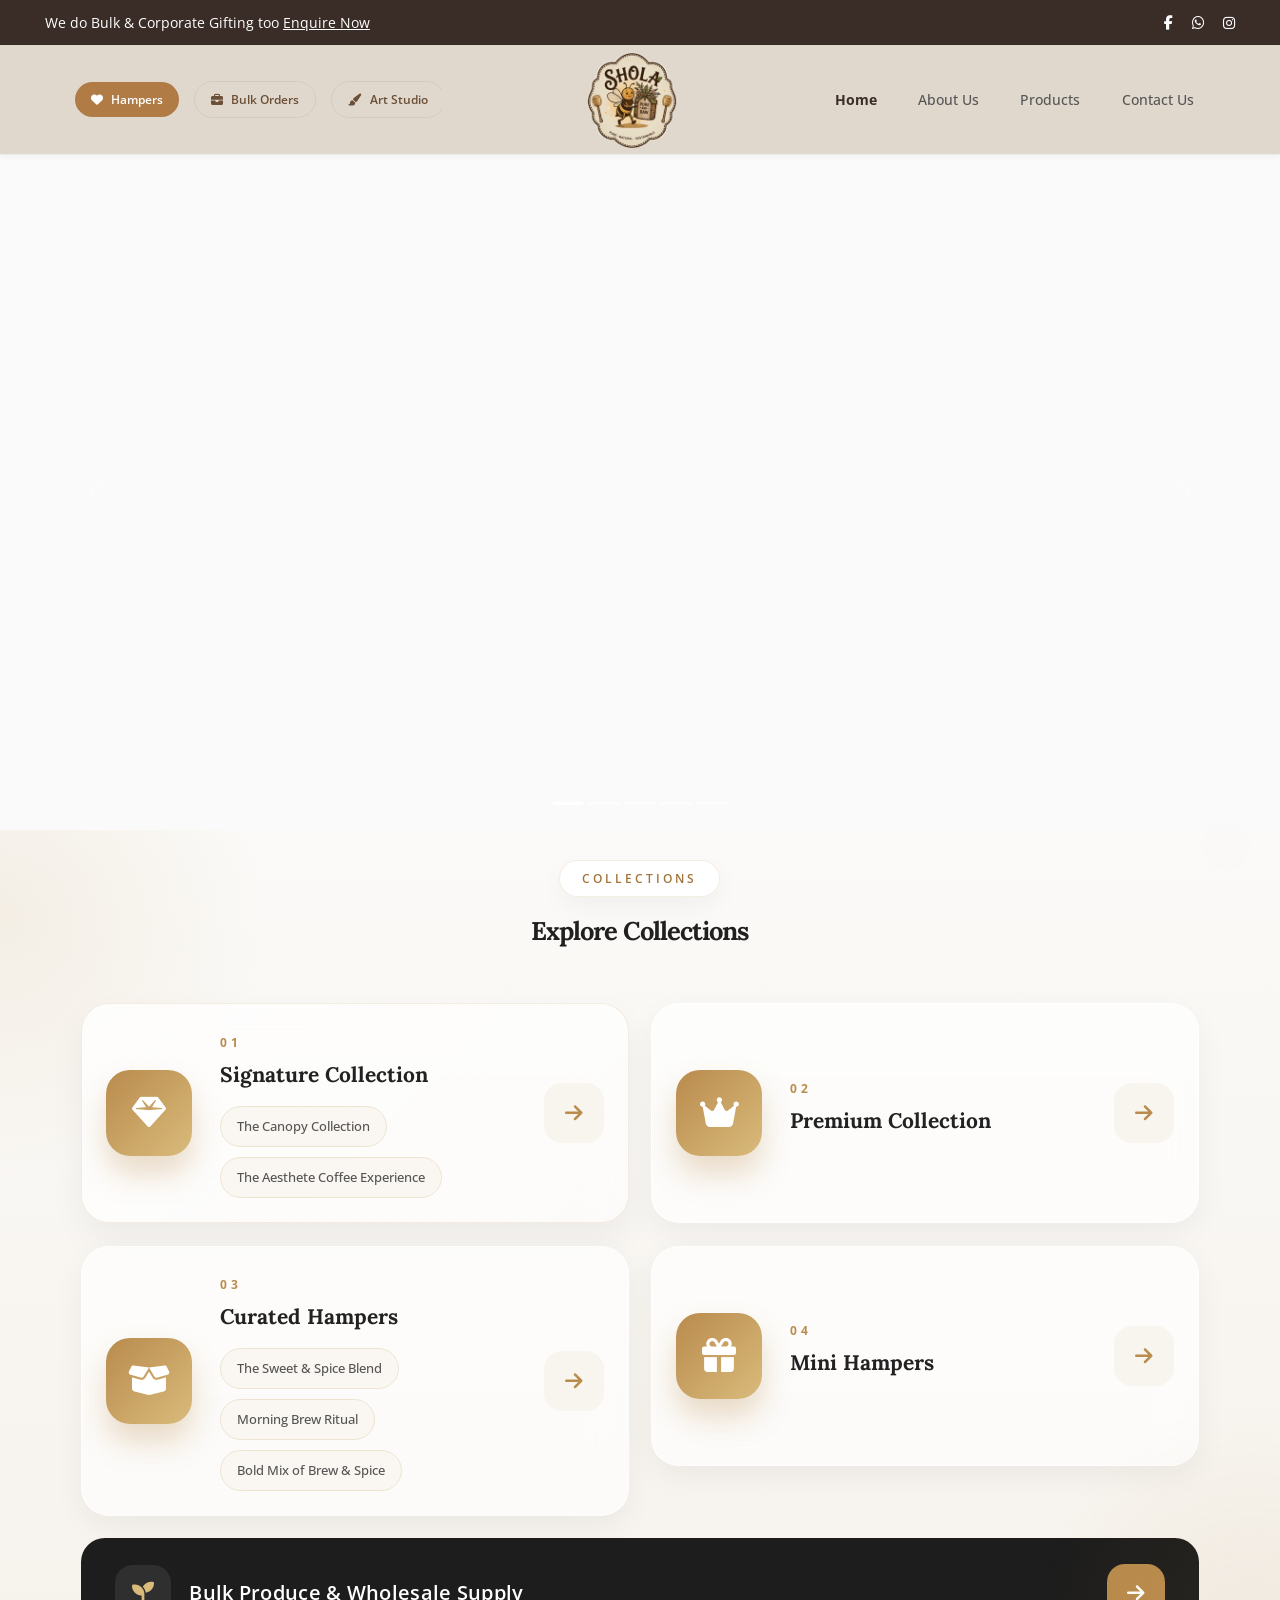
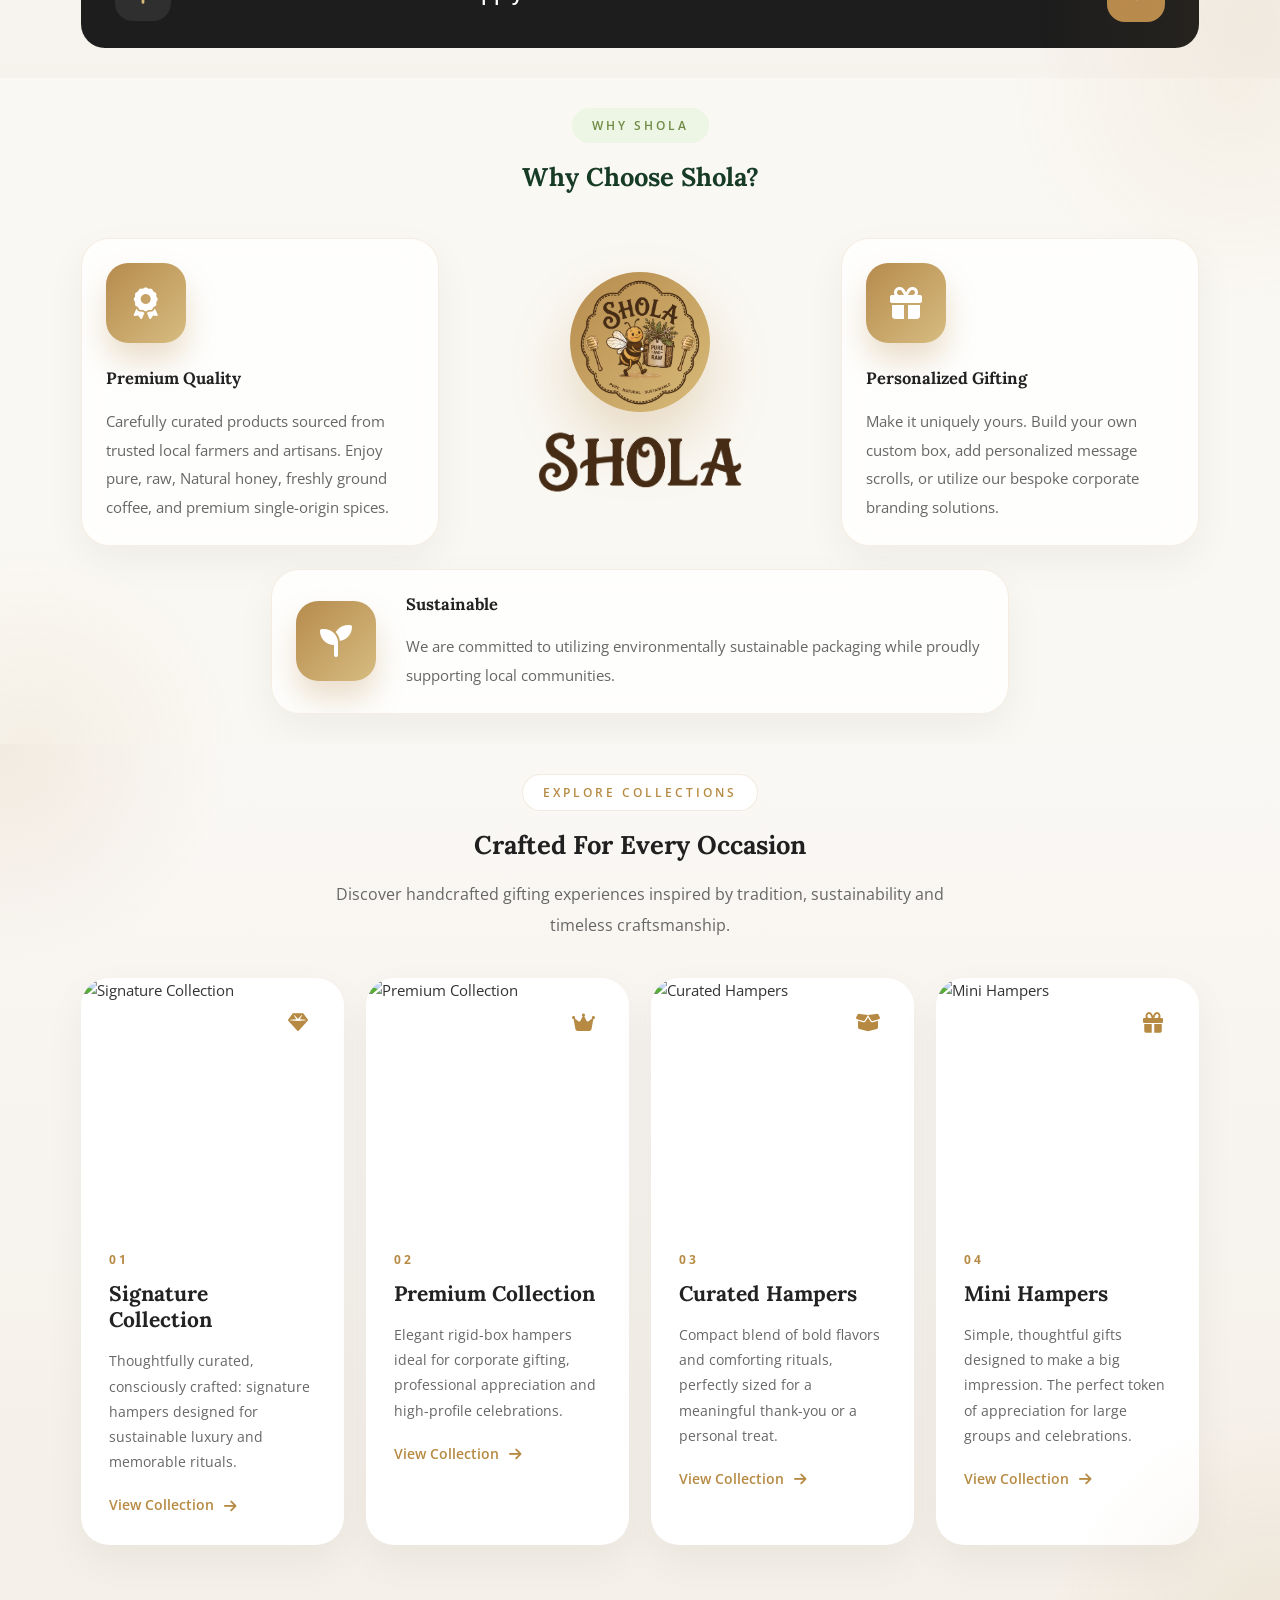
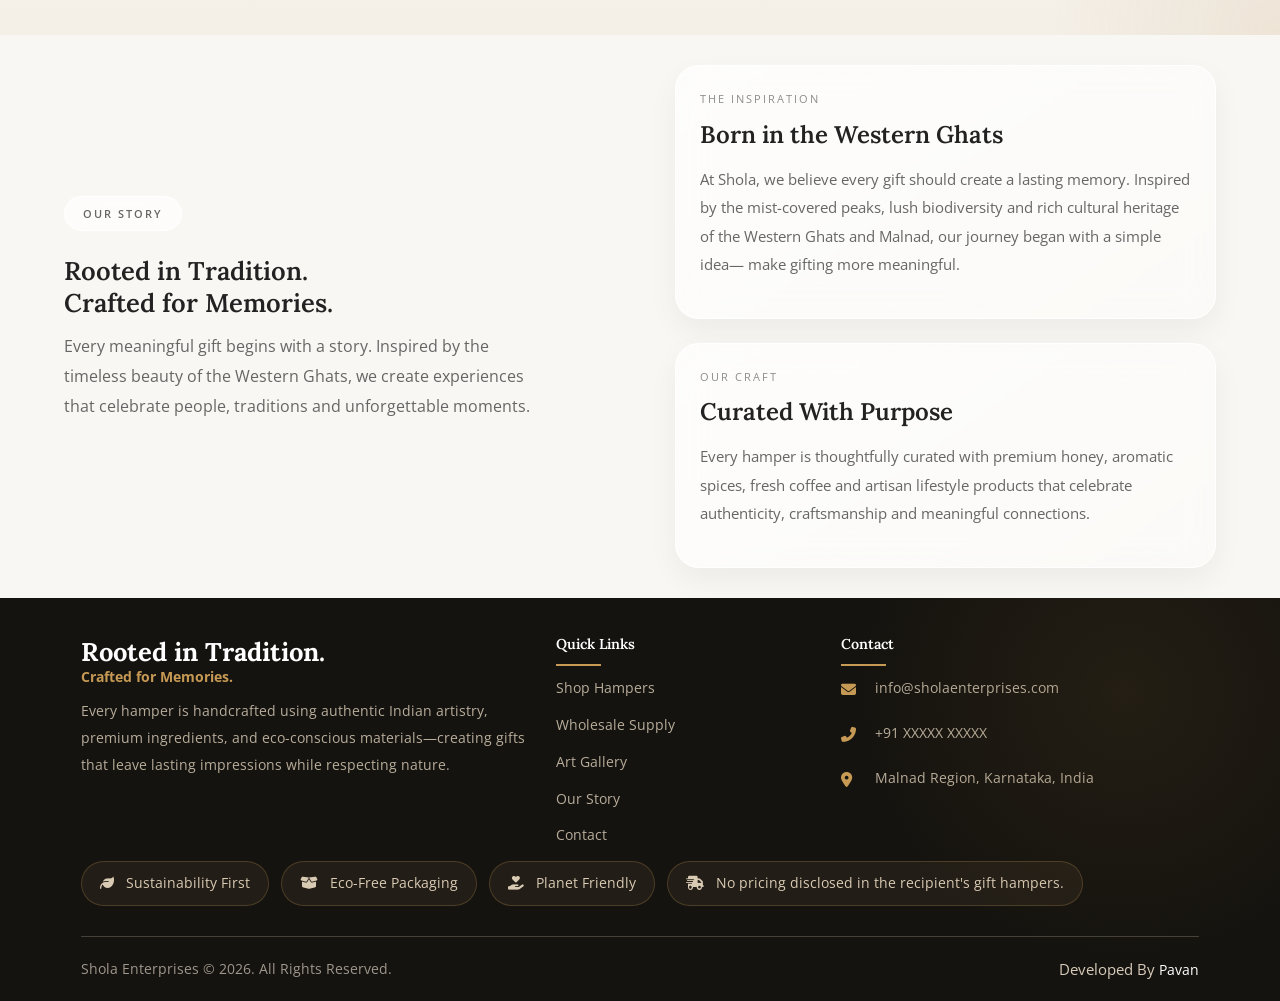
==== index.html @ 611adb8d "Fresh Changes" ====
<!DOCTYPE html>
<html lang="en">

<head>
    <meta charset="utf-8">
    <title>Shola</title>
    <meta content="width=device-width, initial-scale=1.0" name="viewport">
    <meta content="" name="keywords">
    <meta content="" name="description">

    <!-- Favicon -->
    <link href="img/shola-logo.png" rel="icon">

    <!-- Google Web Fonts -->
    <link rel="preconnect" href="https://fonts.googleapis.com">
    <link rel="preconnect" href="https://fonts.gstatic.com" crossorigin>
    <link href="https://fonts.googleapis.com/css2?family=Open+Sans:wght@400;500&family=Lora:wght@600;700&display=swap"
        rel="stylesheet">

    <!-- Icon Font Stylesheet -->
    <link href="https://cdnjs.cloudflare.com/ajax/libs/font-awesome/5.10.0/css/all.min.css" rel="stylesheet">
    <link href="https://cdn.jsdelivr.net/npm/bootstrap-icons@1.4.1/font/bootstrap-icons.css" rel="stylesheet">

    <!-- Libraries Stylesheet -->
    <link href="lib/animate/animate.min.css" rel="stylesheet">
    <link href="lib/owlcarousel/assets/owl.carousel.min.css" rel="stylesheet">

    <!-- Customized Bootstrap Stylesheet -->
    <link href="css/bootstrap.min.css" rel="stylesheet">

    <!-- Template Stylesheet -->
    <link href="css/style.css" rel="stylesheet">

    <link rel="stylesheet" href="https://cdnjs.cloudflare.com/ajax/libs/font-awesome/6.5.2/css/all.min.css">
</head>

<body>
    <div id="header"></div>

    <div id="page-tabs-content">
        <div id="default-content">

            <!-- Carousel Start -->
            <div class="container-fluid p-0 mb-5">
                <div id="header-carousel" class="carousel slide carousel-fade" data-bs-interval="4000">
                    <!-- Indicators -->
                    <div class="carousel-indicators">
                        <button type="button" data-bs-target="#header-carousel" data-bs-slide-to="0" class="active"
                            aria-current="true" aria-label="Slide 1"></button>
                        <button type="button" data-bs-target="#header-carousel" data-bs-slide-to="1"
                            aria-label="Slide 2"></button>
                        <button type="button" data-bs-target="#header-carousel" data-bs-slide-to="2"
                            aria-label="Slide 3"></button>
                        <button type="button" data-bs-target="#header-carousel" data-bs-slide-to="3"
                            aria-label="Slide 4"></button>
                        <button type="button" data-bs-target="#header-carousel" data-bs-slide-to="4"
                            aria-label="Slide 5"></button>
                    </div>

                    <div class="carousel-inner">
                        <div class="carousel-item active" data-bs-interval="8000">
                            <video class="d-block w-100" autoplay muted playsinline loop
                                style="object-fit: cover; width: 100%; height: 100%;">
                                <source src="https://interactive-examples.mdn.mozilla.net/media/cc0-videos/flower.mp4"
                                    type="video/mp4">
                                Your browser does not support the video tag.
                            </video>
                            <div class="carousel-caption d-none d-md-block">
                                <h5>Watch our welcome preview</h5>
                            </div>
                        </div>
                        <div class="carousel-item">
                            <img class="d-block w-100"
                                src="data:image/svg+xml;charset=UTF-8,%3Csvg%20width%3D%22800%22%20height%3D%22400%22%20xmlns%3D%22http%3A%2F%2Fwww.w3.org%2F2000%2Fsvg%22%20viewBox%3D%220%200%20800%20400%22%20preserveAspectRatio%3D%22none%22%3E%3Cdefs%3E%3Cstyle%20type%3D%22text%2Fcss%22%3E%23holder_19f931001fd%20text%20%7B%20fill%3A%23444%3Bfont-weight%3Anormal%3Bfont-family%3AHelvetica%2C%20monospace%3Bfont-size%3A40pt%20%7D%20%3C%2Fstyle%3E%3C%2Fdefs%3E%3Cg%20id%3D%22holder_19f931001fd%22%3E%3Crect%20width%3D%22800%22%20height%3D%22400%22%20fill%3D%22%23666%22%3E%3C%2Frect%3E%3Cg%3E%3Ctext%20x%3D%22247.3125%22%20y%3D%22217.7%22%3ESecond%20slide%3C%2Ftext%3E%3C%2Fg%3E%3C%2Fg%3E%3C%2Fsvg%3E"
                                alt="Slide 2">
                            <div class="carousel-caption d-none d-md-block">
                            </div>
                        </div>
                        <div class="carousel-item">
                            <img class="d-block w-100"
                                src="data:image/svg+xml;charset=UTF-8,%3Csvg%20width%3D%22800%22%20height%3D%22400%22%20xmlns%3D%22http%3A%2F%2Fwww.w3.org%2F2000%2Fsvg%22%20viewBox%3D%220%200%20800%20400%22%20preserveAspectRatio%3D%22none%22%3E%3Cdefs%3E%3Cstyle%20type%3D%22text%2Fcss%22%3E%23holder_19f931451af%20text%20%7B%20fill%3A%23333%3Bfont-weight%3Anormal%3Bfont-family%3AHelvetica%2C%20monospace%3Bfont-size%3A40pt%20%7D%20%3C%2Fstyle%3E%3C%2Fdefs%3E%3Cg%20id%3D%22holder_19f931451af%22%3E%3Crect%20width%3D%22800%22%20height%3D%22400%22%20fill%3D%22%23555%22%3E%3C%2Frect%3E%3Cg%3E%3Ctext%20x%3D%22276.9921875%22%20y%3D%22217.7%22%3EThird%20slide%3C%2Ftext%3E%3C%2Fg%3E%3C%2Fg%3E%3C%2Fsvg%3E"
                                alt="Slide 3">
                            <div class="carousel-caption d-none d-md-block">
                            </div>
                        </div>
                    </div>

                    <button class="carousel-control-prev" type="button" data-bs-target="#header-carousel"
                        data-bs-slide="prev">
                        <span class="carousel-control-prev-icon" aria-hidden="true"></span>
                        <span class="visually-hidden">Previous</span>
                    </button>
                    <button class="carousel-control-next" type="button" data-bs-target="#header-carousel"
                        data-bs-slide="next">
                        <span class="carousel-control-next-icon" aria-hidden="true"></span>
                        <span class="visually-hidden">Next</span>
                    </button>
                </div>
            </div>
            <!-- Carousel End -->

            <!--=====================================
        EXPLORE COLLECTIONS
======================================-->

            <section class="shola-explore">

                <div class="container">

                    <div class="row justify-content-center">

                        <div class="col-lg-7 text-center">

                            <span class="shola-explore-label">
                                COLLECTIONS
                            </span>

                            <h2 class="shola-explore-title">
                                Explore Collections
                            </h2>

                        </div>

                    </div>


                    <div class="row g-4 mt-4">

                        <!-- Signature -->

                        <div class="col-xl-6">

                            <div class="shola-collection-card shola-feature-card">

                                <div class="shola-card-icon">

                                    <i class="fa-solid fa-gem"></i>

                                </div>

                                <div class="shola-card-content">

                                    <span class="shola-card-number">
                                        01
                                    </span>

                                    <h3>
                                        Signature Collection
                                    </h3>

                                    <div class="shola-item-list">

                                        <span>
                                            The Canopy Collection
                                        </span>

                                        <span>
                                            The Aesthete Coffee Experience
                                        </span>

                                    </div>

                                </div>

                                <div class="shola-arrow">

                                    <i class="fas fa-arrow-right"></i>

                                </div>

                            </div>

                        </div>


                        <!-- Premium -->

                        <div class="col-xl-6">

                            <div class="shola-collection-card">

                                <div class="shola-card-icon">

                                    <i class="fa-solid fa-crown"></i>

                                </div>

                                <div class="shola-card-content">

                                    <span class="shola-card-number">
                                        02
                                    </span>

                                    <h3>
                                        Premium Collection
                                    </h3>

                                </div>

                                <div class="shola-arrow">

                                    <i class="fas fa-arrow-right"></i>

                                </div>

                            </div>

                        </div>


                        <!-- Curated -->

                        <div class="col-xl-6">

                            <div class="shola-collection-card">

                                <div class="shola-card-icon">

                                    <i class="fa-solid fa-box-open"></i>

                                </div>

                                <div class="shola-card-content">

                                    <span class="shola-card-number">
                                        03
                                    </span>

                                    <h3>
                                        Curated Hampers
                                    </h3>

                                    <div class="shola-item-list">

                                        <span>
                                            The Sweet & Spice Blend
                                        </span>

                                        <span>
                                            Morning Brew Ritual
                                        </span>

                                        <span>
                                            Bold Mix of Brew & Spice
                                        </span>

                                    </div>

                                </div>

                                <div class="shola-arrow">

                                    <i class="fas fa-arrow-right"></i>

                                </div>

                            </div>

                        </div>


                        <!-- Mini -->

                        <div class="col-xl-6">

                            <div class="shola-collection-card">

                                <div class="shola-card-icon">

                                    <i class="fa-solid fa-gift"></i>

                                </div>

                                <div class="shola-card-content">

                                    <span class="shola-card-number">
                                        04
                                    </span>

                                    <h3>
                                        Mini Hampers
                                    </h3>

                                </div>

                                <div class="shola-arrow">

                                    <i class="fas fa-arrow-right"></i>

                                </div>

                            </div>

                        </div>

                    </div>


                    <!-- Wholesale Strip -->

                    <div class="row mt-4">

                        <div class="col-12">

                            <div class="shola-wholesale-strip">

                                <div class="shola-strip-left">

                                    <i class="fa-solid fa-seedling"></i>

                                    <span>

                                        Bulk Produce & Wholesale Supply

                                    </span>

                                </div>

                                <div class="shola-strip-right">

                                    <i class="fas fa-arrow-right"></i>

                                </div>

                            </div>

                        </div>

                    </div>

                </div>

            </section>


            <!--=====================================
        WHY CHOOSE SHOLA
======================================-->

            <section class="shola-why">

                <div class="container">

                    <div class="text-center">

                        <span class="shola-why-tag">
                            WHY SHOLA
                        </span>

                        <h2 class="shola-why-title">
                            Why Choose Shola?
                        </h2>

                    </div>

                    <div class="row justify-content-center align-items-center g-4 mt-4">

                        <!-- Premium -->

                        <div class="col-lg-4">

                            <div class="shola-why-card">

                                <div class="shola-why-icon">
                                    <i class="fas fa-award"></i>
                                </div>

                                <h4>
                                    Premium Quality
                                </h4>

                                <p>
                                    Carefully curated products sourced from trusted local farmers and artisans. Enjoy
                                    pure, raw,
                                    Natural honey, freshly ground coffee, and premium single-origin spices.
                                </p>

                            </div>

                        </div>

                        <!-- Center -->

                        <div class="col-lg-4 text-center">

                            <div class="shola-center-badge">

                                <div class="shola-center-circle">

                                    <img src="img/shola-logo.png" alt="Shola" class="img-fluid"
                                        style="max-height:150px; width:auto;" />
                                        

                                </div> 

                               <img src="img/Shola-Text-Logo.png" alt="Shola" class="img-fluid"
                                        style="max-height:100px; width:auto;" />

                            </div>

                        </div>

                        <!-- Personalized -->

                        <div class="col-lg-4">

                            <div class="shola-why-card">

                                <div class="shola-why-icon">

                                    <i class="fas fa-gift"></i>

                                </div>

                                <h4>

                                    Personalized Gifting

                                </h4>

                                <p>

                                    Make it uniquely yours. Build your own custom box, add personalized message
                                    scrolls, or utilize our bespoke corporate branding solutions.

                                </p>

                            </div>

                        </div>

                        <!-- Sustainable -->

                        <div class="col-lg-8 mx-auto">

                            <div class="shola-why-card shola-wide-card">

                                <div class="shola-why-icon">

                                    <i class="fas fa-seedling"></i>

                                </div>

                                <div>

                                    <h4>

                                        Sustainable

                                    </h4>

                                    <p>

                                        We are committed to utilizing environmentally sustainable packaging while proudly supporting local communities.

                                    </p>

                                </div>

                            </div>

                        </div>

                    </div>

                </div>

            </section>

            <!--=========================================
        COLLECTIONS SHOWCASE
==========================================-->

            <section class="shola-collections">

                <div class="container">

                    <!-- Heading -->

                    <div class="row justify-content-center">

                        <div class="col-lg-7 text-center">

                            <span class="shola-section-badge">
                                EXPLORE COLLECTIONS
                            </span>

                            <h2 class="shola-section-heading">
                                Crafted For Every Occasion
                            </h2>

                            <p class="shola-section-text">
                                Discover handcrafted gifting experiences inspired by tradition,
                                sustainability and timeless craftsmanship.
                            </p>

                        </div>

                    </div>

                    <!-- Cards -->

                    <div class="row g-4 mt-3">

                        <!-- Signature -->

                        <div class="col-xl-3 col-md-6">

                            <div class="shola-collection-item">

                                <div class="shola-collection-image">

                                    <img src="img/signature.jpg" class="img-fluid" alt="Signature Collection">

                                    <div class="shola-overlay-icon">

                                        <i class="fa-solid fa-gem"></i>

                                    </div>

                                </div>

                                <div class="shola-collection-content">

                                    <span class="shola-count">
                                        01
                                    </span>

                                    <h3>
                                        Signature Collection
                                    </h3>

                                    <p>
                                        Thoughtfully curated, consciously crafted: signature hampers designed for
                                        sustainable
                                        luxury and memorable rituals.
                                    </p>

                                    <a href="#" class="shola-link">

                                        View Collection

                                        <i class="fas fa-arrow-right"></i>

                                    </a>

                                </div>

                            </div>

                        </div>


                        <!-- Premium -->

                        <div class="col-xl-3 col-md-6">

                            <div class="shola-collection-item">

                                <div class="shola-collection-image">

                                    <img src="img/premium.jpg" class="img-fluid" alt="Premium Collection">

                                    <div class="shola-overlay-icon">

                                        <i class="fa-solid fa-crown"></i>

                                    </div>

                                </div>

                                <div class="shola-collection-content">

                                    <span class="shola-count">
                                        02
                                    </span>

                                    <h3>
                                        Premium Collection
                                    </h3>

                                    <p>
                                        Elegant rigid-box hampers ideal for corporate gifting, professional appreciation
                                        and
                                        high-profile celebrations.
                                    </p>

                                    <a href="#" class="shola-link">

                                        View Collection

                                        <i class="fas fa-arrow-right"></i>

                                    </a>

                                </div>

                            </div>

                        </div>


                        <!-- Curated -->

                        <div class="col-xl-3 col-md-6">

                            <div class="shola-collection-item">

                                <div class="shola-collection-image">

                                    <img src="img/curated.jpg" class="img-fluid" alt="Curated Hampers">

                                    <div class="shola-overlay-icon">

                                        <i class="fa-solid fa-box-open"></i>

                                    </div>

                                </div>

                                <div class="shola-collection-content">

                                    <span class="shola-count">
                                        03
                                    </span>

                                    <h3>
                                        Curated Hampers
                                    </h3>

                                    <p>
                                        Compact blend of bold flavors and comforting rituals, perfectly sized for a
                                        meaningful
                                        thank-you or a personal treat.
                                    </p>

                                    <a href="#" class="shola-link">

                                        View Collection

                                        <i class="fas fa-arrow-right"></i>

                                    </a>

                                </div>

                            </div>

                        </div>


                        <!-- Mini -->

                        <div class="col-xl-3 col-md-6">

                            <div class="shola-collection-item">

                                <div class="shola-collection-image">

                                    <img src="img/mini.jpg" class="img-fluid" alt="Mini Hampers">

                                    <div class="shola-overlay-icon">

                                        <i class="fa-solid fa-gift"></i>

                                    </div>

                                </div>

                                <div class="shola-collection-content">

                                    <span class="shola-count">
                                        04
                                    </span>

                                    <h3>
                                        Mini Hampers
                                    </h3>

                                    <p>
                                        Simple, thoughtful gifts designed to make a big impression. The perfect token of
                                        appreciation for large groups and celebrations.
                                    </p>

                                    <a href="#" class="shola-link">

                                        View Collection

                                        <i class="fas fa-arrow-right"></i>

                                    </a>

                                </div>

                            </div>

                        </div>

                    </div>

                </div>

            </section>



            <section class="gh-story">

                <div class="gh-story-container">

                    <div class="gh-story-left">

                        <span class="gh-story-tag">
                            OUR STORY
                        </span>

                        <h2 class="gh-story-title">
                            Rooted in Tradition.
                            <br>
                            Crafted for Memories.
                        </h2>

                        <p class="gh-story-intro">
                            Every meaningful gift begins with a story. Inspired by the
                            timeless beauty of the Western Ghats, we create experiences
                            that celebrate people, traditions and unforgettable moments.
                        </p>

                    </div>


                    <div class="gh-story-right">

                        <div class="gh-story-card">

                            <small>The Inspiration</small>

                            <h3>Born in the Western Ghats</h3>

                            <p>

                                At Shola, we believe every gift should create a lasting
                                memory. Inspired by the mist-covered peaks, lush
                                biodiversity and rich cultural heritage of the Western
                                Ghats and Malnad, our journey began with a simple idea—
                                make gifting more meaningful.

                            </p>

                        </div>


                        <div class="gh-story-card">

                            <small>Our Craft</small>

                            <h3>Curated With Purpose</h3>

                            <p>

                                Every hamper is thoughtfully curated with premium honey,
                                aromatic spices, fresh coffee and artisan lifestyle
                                products that celebrate authenticity, craftsmanship and
                                meaningful connections.

                            </p>

                        </div>

                    </div>

                </div>

            </section>
        </div>
        <div id="art-studio-content" class="d-none">
            <section class="gh-art">

                <div class="gh-art-container">

                    <div class="gh-art-heading">

                        <span>ART STUDIO</span>

                        <h2>Hand-Painted Memories</h2>

                        <p>
                            Crafted by artisans, cherished forever. Transform your
                            memories into museum-quality artwork made just for you.
                        </p>

                    </div>


                    <div class="gh-art-grid">

                        <div class="gh-glass-card">

                            <div class="gh-icon">
                                🎨
                            </div>

                            <h3>Custom Portrait Studio</h3>

                            <p>

                                Transform your treasured photographs and life's
                                unforgettable moments into masterpiece paintings.

                            </p>

                        </div>


                        <div class="gh-glass-card">

                            <div class="gh-icon">
                                🕉️
                            </div>

                            <h3>Sacred Traditions</h3>

                            <p>

                                Handcrafted spiritual artwork designed to bring peace,
                                blessings and harmony into your home.

                            </p>

                        </div>


                        <div class="gh-glass-card">

                            <div class="gh-icon">
                                🖌️
                            </div>

                            <h3>Abstract Expressions</h3>

                            <p>

                                Contemporary acrylic canvas art created to elevate
                                modern living spaces with timeless elegance.

                            </p>

                        </div>

                    </div>

                </div>

            </section>
        </div>
    </div>

    <div id="footer"></div>

    <!-- Back to Top -->
    <a href="#" class="btn btn-lg btn-primary btn-lg-square rounded-circle back-to-top"><i
            class="bi bi-arrow-up"></i></a>


    <!-- JavaScript Libraries -->
    <script src="https://code.jquery.com/jquery-3.4.1.min.js"></script>
    <script src="https://cdn.jsdelivr.net/npm/bootstrap@5.0.0/dist/js/bootstrap.bundle.min.js"></script>
    <script src="lib/wow/wow.min.js"></script>
    <script src="lib/easing/easing.min.js"></script>
    <script src="lib/waypoints/waypoints.min.js"></script>
    <script src="lib/owlcarousel/owl.carousel.min.js"></script>

    <!-- Template Javascript -->
    <script src="js/include.js"></script>
    <script src="js/main.js"></script>
    <script>
        // Ensure carousel is initialized even if auto-ride is interfered with
        document.addEventListener('DOMContentLoaded', function () {
            try {
                var el = document.getElementById('header-carousel');
                if (el && window.bootstrap && bootstrap.Carousel) {
                    // re-init with options
                    var c = bootstrap.Carousel.getInstance(el);
                    if (!c) {
                        new bootstrap.Carousel(el, { interval: 4000, ride: 'carousel' });
                    } else {
                        c.cycle();
                    }
                }
            } catch (e) {
                console.warn('Carousel init error', e);
            }
        });
    </script>
</body>

</html>
---- css/style.css ----
/********** Template CSS **********/
:root {
    --primary: #3A2D28;
    --secondary: #aa5f03;
    --light: #F7F8FC;
    --dark: #111111;
}

.back-to-top {
    position: fixed;
    display: none;
    right: 30px;
    bottom: 30px;
    z-index: 99;
}

.my-6 {
    margin-top: 6rem;
    margin-bottom: 6rem;
}

.py-6 {
    padding-top: 3rem;
    padding-bottom: 3rem;
}

.bg-icon {
    background: url(../img/bg-icon.png) center center repeat;
    background-size: contain;
}


/*** Spinner ***/
#spinner {
    opacity: 0;
    visibility: hidden;
    transition: opacity .5s ease-out, visibility 0s linear .5s;
    z-index: 99999;
}

#spinner.show {
    transition: opacity .5s ease-out, visibility 0s linear 0s;
    visibility: visible;
    opacity: 1;
}


/*** Button ***/
.btn {
    font-weight: 500;
    transition: .5s;
}

.btn.btn-primary,
.btn.btn-secondary,
.btn.btn-outline-primary:hover,
.btn.btn-outline-secondary:hover {
    color: #FFFFFF;
}

.btn-square {
    width: 38px;
    height: 38px;
}

.btn-sm-square {
    width: 32px;
    height: 32px;
}

.btn-lg-square {
    width: 48px;
    height: 48px;
}

.btn-square,
.btn-sm-square,
.btn-lg-square {
    padding: 0;
    display: flex;
    align-items: center;
    justify-content: center;
    font-weight: normal;
}


/*** Navbar ***/
.fixed-top {
    transition: .5s;
}

.top-bar {
    background: #3A2D28;
    height: 45px;
    border-bottom: 1px solid rgba(0, 0, 0, .07);
}

.navbar .dropdown-toggle::after {
    border: none;
    content: "\f107";
    font-family: 'Open Sans', Arial, sans-serif;
    font-weight: 900;
    vertical-align: middle;
    margin-left: 8px;
}

.navbar .navbar-nav .nav-link {
    padding: 25px 15px;
    color: #555555;
    font-weight: 500;
    outline: none;
}

.navbar .navbar-nav .nav-link:hover,
.navbar .navbar-nav .nav-link.active {
    color: #3A2D28;
    font-weight: bold;
}

@media (max-width: 991.98px) {
    .navbar .navbar-nav {
        margin-top: 10px;
        border-top: 1px solid rgba(0, 0, 0, .07);
        background: #FFFFFF;
    }

    .navbar .navbar-nav .nav-link {
        padding: 10px 0;
    }
}

@media (min-width: 992px) {
    /* smoother dropdown: fade + slide instead of 3D rotate */
    .navbar .nav-item .dropdown-menu {
        display: block;
        visibility: hidden;
        top: 100%;
        transform: translateY(8px);
        transition: transform .18s ease, opacity .18s ease;
        opacity: 0;
        z-index: 2050;
        min-width: 220px;
    }

    .navbar .nav-item:hover .dropdown-menu {
        transform: translateY(0);
        visibility: visible;
        opacity: 1;
        color: #3A2D28; 
    }
}

/* General navbar/drowdown styling */
.navbar {
    z-index: 1100;
}

/* Refined header/navbar alignment overrides */
@media (min-width: 992px) {
    .container-fluid.fixed-top nav { padding-top: 0; padding-bottom: 0; }
    .container-fluid.fixed-top .row.w-100 { min-height: 96px; }
    .nav-left, .nav-center-logo, .nav-right { display:flex; align-items:center; }
    .nav-left { padding-left: 1.5rem; }
    .nav-right { padding-right: 1.5rem; }
    .nav-center-logo img { max-height: 78px; }
    .navbar .navbar-nav.flex-lg-row { padding: 0; margin: 0; gap: 1.25rem; }
    /* make nav links vertically centered and not stacked */
    .navbar .navbar-nav .nav-link { padding: 0.5rem .75rem; line-height: 1; height: auto; }
    .nav-right .navbar-nav { align-items: center; }
    /* ensure dropdown label aligns with other links */
    .nav-item.dropdown > .nav-link::after { margin-left: .5rem; }
}

@media (max-width: 991.98px) {
    /* keep pills hidden but ensure logo and toggler align */
    .nav-center-logo { justify-content: center; }
    .nav-right { justify-content: flex-end; }
    .nav-left { padding-left: .75rem; }
}

.navbar .dropdown-menu {
    background: #ffffff;
    border: 1px solid rgba(0,0,0,0.06);
    border-radius: 8px;
    padding: 6px 0;
    box-shadow: 0 8px 22px rgba(0,0,0,0.08);
}

.navbar .dropdown-item {
    color: var(--dark);
    padding: 10px 20px;
    font-weight: 500;
}

.navbar .dropdown-item:hover,
.navbar .dropdown-item:focus {
    background: rgba(30,90,15,0.06);
    color: var(--primary);
}

/* Mobile: make dropdowns full-width and touch-friendly inside collapsed nav */
@media (max-width: 991.98px) {
    .navbar .navbar-nav {
        background: #ffffff;
    }
    .navbar .dropdown-menu {
        position: static;
        float: none;
        box-shadow: none;
        border: none;
        padding-left: 0;
        padding-right: 0;
    }
    .navbar .dropdown-item {
        padding-left: 1.25rem;
        padding-right: 1.25rem;
    }
}

/* Ensure dropdown sits above announcement bar */
.container-fluid.fixed-top {
    z-index: 2000;
}


.page-header {
    padding-top: 14rem;
    padding-bottom: 6rem;
    background: url(../img/breadcrumb-about.png) top right no-repeat;
    background-size: cover;
}

.page-header1 {
    padding-top: 14rem;
    padding-bottom: 6rem;
    background: url(../img/breadcrumb-contact.png) top right no-repeat;
    background-size: cover;
}

/*** Carousel ***/
#header-carousel .carousel-item {
    height: 75vh;
    min-height: 360px;
    overflow: hidden;
}
#header-carousel .carousel-item img {
    width: 100%;
    height: 100%;
    object-fit: cover;
    object-position: center center;
}

#header-carousel .carousel-inner {
    height: 75vh;
}

/* ensure images render and don't collapse */
#header-carousel .carousel-item img {
    display: block;
    width: 100%;
    height: 75vh;
    object-fit: cover;
}

/* Slightly darken images for caption readability */
#header-carousel .carousel-item img {
    filter: brightness(0.92);
}

#header-carousel .carousel-caption h5 {
    font-size: 1.5rem;
    font-weight: 700;
    color: #fff;
}

#header-carousel .carousel-caption p {
    color: #fff;
}

/* Background-image slides (faster paint, no layout shift) */
#header-carousel .carousel-item {
    background-size: cover;
    background-position: center center;
    background-repeat: no-repeat;
    transition: transform .6s ease, opacity .6s ease;
    will-change: transform, opacity;
}

#header-carousel .carousel-item .overlay {
    position: absolute;
    inset: 0;
    background: rgba(0,0,0,0.22);
    z-index: 1;
}

#header-carousel .carousel-caption {
    position: absolute;
    top: 0;
    bottom: 0;
    left: 0;
    right: 0;
    display: flex;
    align-items: center;
    z-index: 2;
}

#header-carousel .carousel-item { position: relative; }

/* keep overlay below caption/content */
#header-carousel .carousel-item > *:not(.overlay) { position: relative; z-index: 3; }

/* Ensure Bootstrap carousel is visible and not hidden by other global styles */
#header-carousel {
    opacity: 1 !important;
    visibility: visible !important;
}

.breadcrumb-item+.breadcrumb-item::before {
    color: #999999;
}


/*** Section Header ***/
.section-header {
    position: relative;
    padding-top: 0px;
}

/* .section-header::before {
    position: absolute;
    content: "";
    width: 60px;
    height: 2px;
    top: 0;
    left: 50%;
    transform: translateX(-50%);
    background: var(--primary);
}

.section-header::after {
    position: absolute;
    content: "";
    width: 90px;
    height: 2px;
    top: 10px;
    left: 50%;
    transform: translateX(-50%);
    background: var(--secondary);
} */

.section-header.text-start::before,
.section-header.text-start::after {
    left: 0;
    transform: translateX(0);
}



/*** About ***/
.about-img img {
    position: relative;
    z-index: 2;
}

.about-img::before {
    position: absolute;
    content: "";
    top: 0;
    left: -50%;
    width: 100%;
    height: 100%;
    background-image: -webkit-repeating-radial-gradient(#FFFFFF, #EEEEEE 5px, transparent 5px, transparent 10px);
    background-image: -moz-repeating-radial-gradient(#FFFFFF, #EEEEEE 5px, transparent 5px, transparent 10px);
    background-image: -ms-repeating-radial-gradient(#FFFFFF, #EEEEEE 5px, transparent 5px, transparent 10px);
    background-image: -o-repeating-radial-gradient(#FFFFFF, #EEEEEE 5px, transparent 5px, transparent 10px);
    background-image: repeating-radial-gradient(#FFFFFF, #EEEEEE 5px, transparent 5px, transparent 10px);
    background-size: 20px 20px;
    transform: skew(20deg);
    z-index: 1;
}


/*** Product ***/
.nav-pills .nav-item .btn {
    color: var(--dark);
}

.nav-pills .nav-item .btn:hover,
.nav-pills .nav-item .btn.active {
    color: #FFFFFF;
}

.product-item {
    box-shadow: 0 0 45px rgba(0, 0, 0, .07);
}

.product-item img {
    transition: .5s;
}

.product-item:hover img {
    transform: scale(1.1);
}

.product-item small a:hover {
    color: var(--primary) !important;
}


/*** Testimonial ***/
.testimonial-carousel .owl-item .testimonial-item img {
    width: 60px;
    height: 60px;
}

.testimonial-carousel .owl-item .testimonial-item,
.testimonial-carousel .owl-item .testimonial-item * {
    transition: .5s;
}

.testimonial-carousel .owl-item.center .testimonial-item {
    background: var(--primary) !important;
}

.testimonial-carousel .owl-item.center .testimonial-item * {
    color: #FFFFFF !important;
}

.testimonial-carousel .owl-item.center .testimonial-item i {
    color: var(--secondary) !important;
}

.testimonial-carousel .owl-nav {
    margin-top: 30px;
    display: flex;
    justify-content: center;
}

.testimonial-carousel .owl-nav .owl-prev,
.testimonial-carousel .owl-nav .owl-next {
    margin: 0 12px;
    width: 50px;
    height: 50px;
    display: flex;
    align-items: center;
    justify-content: center;
    color: var(--dark);
    border: 2px solid var(--primary);
    border-radius: 50px;
    font-size: 18px;
    transition: .5s;
}

.testimonial-carousel .owl-nav .owl-prev:hover,
.testimonial-carousel .owl-nav .owl-next:hover {
    color: #FFFFFF;
    background: var(--primary);
}


/*** Footer ***/
.footer {
    color: #999999;
}

.footer .btn.btn-link {
    display: block;
    margin-bottom: 5px;
    padding: 0;
    text-align: left;
    color: #999999;
    font-weight: normal;
    text-transform: capitalize;
    transition: .3s;
}

.footer .btn.btn-link::before {
    position: relative;
    content: "\f105";
    font-family: 'Open Sans', Arial, sans-serif;
    font-weight: 900;
    color: #999999;
    margin-right: 10px;
}

.footer .btn.btn-link:hover {
    color: var(--light);
    letter-spacing: 1px;
    box-shadow: none;
}

.footer .copyright {
    padding: 25px 0;
    font-size: 15px;
    border-top: 1px solid rgba(256, 256, 256, .1);
}

.footer .copyright a {
    color: var(--light);
}

.footer .copyright a:hover {
    color: var(--primary);
}

/* custom css */

.container-fluid.fixed-top.px-0.wow.fadeIn {
    background-color: #fff !important;
}

#header {
    min-height: 155px;
}

@media (max-width: 991.98px) {
    #header {
        min-height: 145px;
    }
}

.fa-facebook-f {
    color: #fff; 
}

.fa-instagram {
    color: #fff; 
}


/* Announcement bar (news ticker) */
.announcement-bar {
    padding: 0.45rem 0;
    border-top: 1px solid rgba(0,0,0,0.04);
    z-index: 1035;
}

.announcement-bar .ticker {
    overflow: hidden;
}
.announcement-bar .ticker__wrap {
    display: inline-block;
    white-space: nowrap;
    will-change: transform;
    animation: ticker-scroll 20s linear infinite;
}
.announcement-bar .ticker__item {
    display: inline-block;
    padding-right: 4rem;
    font-weight: 600;
    color: #ffffff;
    font-size: 1rem;
}
.announcement-bar .ticker__wrap:hover {
    animation-play-state: paused;
}

/* Stabilize fixed header to avoid blinking on scroll */
.container-fluid.fixed-top {
    background-color: #ffffff !important;
    border-bottom: 1px solid rgba(0,0,0,0.07) !important;
    box-shadow: 0 2px 6px rgba(0,0,0,0.04);
    -webkit-backface-visibility: hidden;
    backface-visibility: hidden;
}

/* Disable WOW/animate effects on the fixed header to prevent layout shifts */
.container-fluid.fixed-top.wow,
.container-fluid.fixed-top.fadeIn,
.container-fluid.fixed-top.animated {
    animation: none !important;
    opacity: 1 !important;
    transform: none !important;
}

/* Make header height stable */
.container-fluid.fixed-top .top-bar,
.container-fluid.fixed-top nav.navbar,
.container-fluid.fixed-top .announcement-bar {
    -webkit-transform: translateZ(0);
}

@keyframes ticker-scroll {
    0% { transform: translateX(0); }
    100% { transform: translateX(-50%); }
}

@media (max-width: 767.98px) {
    .announcement-bar { padding: 0.5rem 0; }
    .announcement-bar .ticker__item { font-size: 0.9rem; padding-right: 2rem; }
    .page-header { padding-top: 16rem; }
}

@media (min-width: 768px) and (max-width: 991.98px) {
    .announcement-bar .ticker__item { font-size: 0.95rem; }
}

.fa-twitter {
    color: #fff; 
}

.mb-5 {
    margin-bottom: 0px !important;
}

.display-2 {
        font-size: 50px!important;
    }

 .btn-check:checked+.btn-outline-primary:focus, .btn-check:active+.btn-outline-primary:focus, .btn-outline-primary:active:focus, .btn-outline-primary.active:focus, .btn-outline-primary.dropdown-toggle.show:focus {
    box-shadow: none !important;
}

.navbar .dropdown-toggle::after { 
display: none!important;
}

.social-icon{
    width:45px;
    height:45px;
    display:flex;
    align-items:center;
    justify-content:center;
    text-decoration:none;
    background:transparent;
    transition:all .3s ease;
    font-size:20px;
}

/* Official Colors */
.facebook i{
    color:#1877F2;
}

.instagram i{
    /* Instagram Gradient */
    background:linear-gradient(
        45deg,
        #f09433,
        #e6683c,
        #dc2743,
        #cc2366,
        #bc1888
    );
    -webkit-background-clip:text;
    -webkit-text-fill-color:transparent;
}

.whatsapp i{
    color:#25D366;
}

/* Hover Effect */
.social-icon:hover{
    border-color:#fff;
    background:transparent;
    transform:translateY(-3px);
}

.social-icon:hover i{
    opacity:1;
}

.bgf{
    color:#999999;
}

.bgf:hover{
    color:#fff;
}

.footer .btn.btn-link::before { 
     display:none !important;
}

.category-section{
    background:#faf8f3;
    position:relative;
}

.section-tag{
    display:inline-block;
    color:#6f8b45;
    background:#edf5e5;
    padding:8px 18px;
    border-radius:30px;
    font-size:14px;
    font-weight:600;
    letter-spacing:1px;
    margin-bottom:15px;
}

.section-title{
    font-size:44px;
    font-weight:700;
    color:#173c26;
}

.section-subtitle{
    color:#777;
    max-width:650px;
    margin:auto;
    margin-top:10px;
}

.category-card{

    display:block;

    background:white;

    padding:40px 25px;

    border-radius:25px;

    text-align:center;

    text-decoration:none;

    position:relative;

    overflow:hidden;

    transition:.35s;

    box-shadow:
    0 10px 30px rgba(0,0,0,.05);

    height:100%;
}



.category-icon{

    width:95px;
    height:95px;

    margin:auto;

    border-radius:50%;

    background:#f7f4eb;

    display:flex;

    align-items:center;

    justify-content:center;

    margin-bottom:30px;

    transition:.35s;
}

.category-icon img{

    width:120px;
}

.category-card h4{

    color:#183c25;

    font-weight:700;

    margin-bottom:8px;
}

.category-card p{

    color:#777;

    margin-bottom:30px;
}

.category-card span{

    color:#6d8b42;

    font-weight:600;

    transition:.3s;
}

.category-card:hover{

    transform:translateY(-12px);
}

.category-card:hover:before{

    transform:scale(1.6);
}

.category-card:hover .category-icon{

    background:#173c26;
}


.category-card:hover span{

    letter-spacing:1px;
}

.marketplaces{
    padding:20px 20px;
    background:linear-gradient(180deg,#fff,#faf8f3);
    position:relative;
    overflow:hidden;
}

.marketplaces::before{
    content:'';
    width:350px;
    height:350px;
    background:#ffd54f22;
    border-radius:50%;
    position:absolute;
    left:-120px;
    top:-120px;
    filter:blur(40px);
}

.marketplaces::after{
    content:'';
    width:280px;
    height:280px;
    background:#c8e6c922;
    border-radius:50%;
    position:absolute;
    right:-100px;
    bottom:-100px;
    filter:blur(40px);
}

.marketplaces .container{
    max-width:1200px;
    margin:auto;
    text-align:center;
    position:relative;
    z-index:2;
}

.marketplaces .tag{
    display:inline-block;
    padding:10px 22px;
    border-radius:50px;
    background:#f4efe5;
    color:#8b5e3c;
    font-weight:600;
    margin-bottom:20px;
}

.marketplaces h2{
    font-size:48px;
    line-height:1.2;
    margin-bottom:18px;
    color:#1b1b1b;
}

.marketplaces h2 span{
    display:block;
    color:#c08b2b;
}

.marketplaces p{
    max-width:650px;
    margin:auto;
    color:#666;
    font-size:17px;
    margin-bottom:20px;
}

.platforms{
    display:grid;
    grid-template-columns:repeat(auto-fit,minmax(150px,1fr));
    gap:28px;
}

.platform{
    height:130px;
    background:white;
    border-radius:22px;
    display:flex;
    align-items:center;
    justify-content:center;
    box-shadow:
        0 10px 35px rgba(0,0,0,.08);
    transition:.35s ease;
    border:1px solid rgba(0,0,0,.05);
    position:relative;
    overflow:hidden;
}

.platform::before{
    content:'';
    position:absolute;
    inset:0;
    background:linear-gradient(
        135deg,
        rgba(255,215,0,.08),
        transparent 60%
    );
    opacity:0;
    transition:.35s;
}

.platform:hover{
    transform:translateY(-12px);
    box-shadow:
        0 18px 45px rgba(0,0,0,.12);
}

.platform:hover::before{
    opacity:1;
}

.platform img{
    width:75px;
    transition:.35s;
}

.platform:hover img{
    transform:scale(1.12);
}

.blinkit:hover{
    border-color:#ffd600;
}

.instamart:hover{
    border-color:#ff7a00;
}

.zepto:hover{
    border-color:#7b2ff7;
}

.amazon:hover{
    border-color:#f9a825;
}

.flipkart:hover{
    border-color:#1976d2;
}

.bigbasket:hover{
    border-color:#8bc34a;
}

@media(max-width:768px){

.marketplaces{
    padding:70px 20px;
}

.marketplaces h2{
    font-size:34px;
}

.platform{
    height:110px;
}

.platform img{
    width:60px;
}

}

@media (max-width: 991.98px) {
    #header-carousel .carousel-inner {
        height: 55vh;
    }

    #header-carousel .carousel-caption {
        padding: 1rem 1.25rem;
    }

    .section-title {
        font-size: 36px;
    }

    .section-subtitle {
        max-width: 100%;
        margin-top: 0.75rem;
        font-size: 0.98rem;
    }

    .category-card {
        padding: 30px 20px;
    }

    .category-icon {
        width: 80px;
        height: 80px;
        margin-bottom: 25px;
    }

    .category-icon img {
        width: 70px;
        max-width: 100%;
        height: auto;
    }

    .product-item {
        min-height: auto;
    }

    .testimonial-carousel .owl-item .testimonial-item {
        padding: 1.5rem;
    }

    .testimonial-carousel .owl-item .testimonial-item img {
        width: 50px;
        height: 50px;
    }

    .testimonial-carousel .owl-nav .owl-prev,
    .testimonial-carousel .owl-nav .owl-next {
        width: 40px;
        height: 40px;
        font-size: 16px;
    }

    .display-2 {
        font-size: 42px !important;
    }
}

@media (max-width: 767.98px) {
    #header-carousel .carousel-inner {
        height: 45vh;
    }

    .carousel-caption {
        align-items: flex-end;
        padding: 1rem;
    }

    .carousel-caption h5 {
        font-size: 1.25rem;
    }

    .carousel-caption p {
        font-size: 0.95rem;
    }

    .announcement-bar .ticker__item {
        font-size: 0.88rem;
        padding-right: 1.5rem;
    }

    .category-card {
        padding: 20px 16px;
    }

    .section-title {
        font-size: 30px;
    }

    .section-subtitle {
        font-size: 0.95rem;
    }

    .platform {
        height: auto;
        min-height: 100px;
    }

    .platform img {
        width: 50px;
    }

    .product-item img {
        max-height: 240px;
    }

    .testimonial-carousel .owl-item .testimonial-item {
        padding: 1rem;
    }

    .testimonial-item p {
        font-size: 0.95rem;
    }

    .testimonial-carousel .owl-nav {
        margin-top: 20px;
    }

    .testimonial-carousel .owl-nav .owl-prev,
    .testimonial-carousel .owl-nav .owl-next {
        width: 38px;
        height: 38px;
    }

    .footer .copyright {
        padding: 20px 0;
        font-size: 14px;
    }

    .navbar .navbar-nav .nav-link {
        padding: 0.75rem 0;
    }
}

@media (max-width: 575.98px) {
    .navbar-brand img {
        max-height: 60px;
    }

    .navbar .navbar-collapse {
        padding: 0 1rem;
    }

    #header-carousel .carousel-inner {
        height: 40vh;
    }

    #header-carousel .carousel-caption {
        padding: 0.8rem 1rem;
    }

    .section-title {
        font-size: 28px;
    }

    .section-subtitle {
        font-size: 0.9rem;
    }

    .category-card {
        padding: 16px 14px;
    }

    .category-icon {
        width: 70px;
        height: 70px;
    }

    .category-icon img {
        width: 55px;
    }

    .marketplaces .tag {
        padding: 8px 16px;
    }

    .marketplaces h2 {
        font-size: 30px;
    }

    .marketplaces p {
        font-size: 0.95rem;
    }

    .testimonial-carousel .owl-item .testimonial-item {
        padding: 0.85rem;
    }

    .testimonial-item p {
        font-size: 0.92rem;
    }

    .footer .copyright {
        padding: 16px 0;
    }
}

div#tab-1 {
    margin-top: 20px;
}

*{
margin:0;
padding:0;
box-sizing:border-box;
font-family:'Open Sans', Arial, sans-serif;
}

html, body {
    font-family:'Open Sans', Arial, sans-serif;
    color:#333333;
    line-height:1.6;
    background:#fafafa;
    overflow-x: hidden;
}

html {
    font-size: 15px;
}

body {
    font-size: 1rem;
}

img, svg, video, iframe {
    max-width: 100%;
    height: auto;
    display: block;
}

.dryfruits{
width:90%;
margin:60px auto;
}

h2{
font-size:36px;
margin-bottom:25px;
}

.tabs{
display:flex;
gap:20px;
margin-bottom:40px;
flex-wrap:wrap;
}

.tab{
background:none;
border:none;
font-size:18px;
cursor:pointer;
padding-bottom:8px;
color:#666;
}

.tab.active{
border-bottom:3px solid #0d8c72;
color:#000;
font-weight:bold;
}

.category{
display:none;
}

.category.active{
display:block;
}

.slider{
position:relative;
max-width:420px;
margin:auto;
}

.slides{
position:relative;
height:420px;
overflow:hidden;
}

.slides .slide{
position:absolute;
width:100%;
height:100%;
object-fit:contain;
opacity:0;
transition:.5s;
}

.slides .slide.active{
opacity:1;
}


.prev,
.next{

position:absolute;
top:50%;
transform:translateY(-50%);
width:45px;
height:45px;
border:none;
border-radius:50%;
background:#fff;
box-shadow:0 5px 15px rgba(0,0,0,.15);
cursor:pointer;
font-size:22px;
z-index:5;
}

.prev{
left:-60px;
}

.next{
right:-60px;
}

.dots{
margin:25px 0;
text-align:center;
}

.dot{

width:12px;
height:12px;
background:#ccc;
display:inline-block;
margin:5px;
border-radius:50%;
cursor:pointer;
}

.dot.active{
background:#0d8c72;
}

.buttons{

display:flex;
justify-content:center;
gap:15px;
margin-top:20px;
flex-wrap:wrap;
}

.buttons a{

text-decoration:none;
padding:12px 25px;
border-radius:8px;
color:#fff;
font-weight:bold;
}

.buy{
background:#0d8c72;
}

.amazon{
background:#ff9900;
}

.flipkart{
background:#2874f0;
}

.platform.amazon {
background:#fff !important;
}

.platform.flipkart {
background:#fff !important;
}

.pt-5 {
    padding-top: 0rem !important;
}

nav.navbar.navbar-expand-lg.navbar-light.py-lg-0.px-lg-5.wow.fadeIn
 {
    background: #ded6cb !important;
}

/*==========================
        SHOLA FOOTER
===========================*/

.shola-footer{

    background:#15130f;

    color:#d7cbb9;

    padding:3cqmax 0 20px;

    position:relative;

    overflow:hidden;
}


.shola-footer::before{

    content:"";

    position:absolute;

    width:550px;

    height:550px;

    background:radial-gradient(circle,#8a6b3620,transparent 70%);

    top:-180px;

    right:-120px;

}


.shola-footer-logo img{

    height:70px;

    margin-bottom:25px;

}


.shola-footer-title{

    color:#fff;

    font-size:32px;

    font-weight:700;

    line-height:1.3;

    margin-bottom:18px;

}


.shola-footer-title span{

    color:#c69a54;

    display:block;

}


.shola-footer-text{

    color:#b8ad9b;

    line-height:1.9;

    margin-bottom:35px;

}


.footer-heading{

    color:#fff;

    font-size:22px;

    margin-bottom:25px;

    position:relative;

}


.footer-heading::after{

    content:"";

    width:45px;

    height:2px;

    background:#c69a54;

    display:block;

    margin-top:10px;

}


.footer-links{

    list-style:none;

    padding:0;

    margin:0;

}


.footer-links li{

    margin-bottom:14px;

}


.footer-links a{

    color:#b8ad9b;

    text-decoration:none;

    transition:.35s;

    display:inline-block;

}


.footer-links a:hover{

    color:#d9b574;

    transform:translateX(8px);

}


.footer-contact div{

    display:flex;

    align-items:flex-start;

    gap:14px;

    margin-bottom:22px;

}


.footer-contact i{

    color:#c69a54;

    margin-top:5px;

    width:20px;

}


.footer-contact a,

.footer-contact span{

    color:#b8ad9b;

    text-decoration:none;

    transition:.3s;

}


.footer-contact a:hover{

    color:#fff;

}


.shola-footer-promise{

    display:flex;

    flex-wrap:wrap;

    gap:12px;

}


.shola-footer-promise span{

    background:#221d16;

    border:1px solid rgba(198,154,84,.25);

    color:#d9cab3;

    padding:10px 18px;

    border-radius:30px;

    font-size:14px;

    transition:.35s;

}


.shola-footer-promise span:hover{

    background:#c69a54;

    color:#fff;

    transform:translateY(-4px);

}


.shola-footer-promise i{

    margin-right:8px;

}


.footer-divider{

    border-color:rgba(255,255,255,.08);

    margin:30px 0 20px;

}


.footer-copy,

.footer-credit{

    color:#9f978c;

    margin:0;

}


.footer-credit a{

    color:#d9b574;

    text-decoration:none;

}


.footer-credit a:hover{

    color:#fff;

}


@media(max-width:991px){

.shola-footer{

text-align:center;

}

.footer-heading::after{

margin:auto;
margin-top:10px;

}

.footer-contact div{

justify-content:center;

}

.shola-footer-promise{

justify-content:center;

}

}

/*==========================================
        SHOLA EXPLORE COLLECTIONS
        PART 1
==========================================*/

.shola-explore{
    position:relative;
    padding:90px 0;
    background:linear-gradient(180deg,#fbfaf8 0%,#f6f2ec 100%);
    overflow:hidden;
}

.shola-explore::before{
    content:"";
    position:absolute;
    width:520px;
    height:520px;
    left:-260px;
    top:-180px;
    border-radius:50%;
    background:radial-gradient(circle,
    rgba(183,138,67,.10),
    transparent 72%);
}

.shola-explore::after{
    content:"";
    position:absolute;
    width:420px;
    height:420px;
    right:-180px;
    bottom:-150px;
    border-radius:50%;
    background:radial-gradient(circle,
    rgba(183,138,67,.08),
    transparent 72%);
}


/*==============================
        SECTION TITLE
==============================*/

.shola-explore-label{

    display:inline-flex;
    align-items:center;
    justify-content:center;

    padding:8px 22px;

    border-radius:50px;

    background:#ffffff;

    border:1px solid rgba(184,140,67,.15);

    color:#a17439;

    font-size:12px;

    letter-spacing:3px;

    text-transform:uppercase;

    font-weight:600;

    box-shadow:0 10px 25px rgba(0,0,0,.04);

}

.shola-explore-title{

    margin-top:18px;

    font-size:46px;

    font-weight:700;

    color:#202020;

    line-height:1.2;

    letter-spacing:-1px;

}


/*==============================
        CARD
==============================*/

.shola-collection-card{

    position:relative;

    display:flex;

    align-items:center;

    gap:28px;

    background:rgba(255,255,255,.65);

    backdrop-filter:blur(18px);

    -webkit-backdrop-filter:blur(18px);

    border:1px solid rgba(255,255,255,.7);

    border-radius:28px;

    padding:32px;

    min-height:220px;

    overflow:hidden;

    transition:.45s;

    box-shadow:
    0 10px 30px rgba(0,0,0,.05);

}

.shola-feature-card{

    background:linear-gradient(135deg,
    #fff,
    #faf4ea);

}

.shola-collection-card::before{

    content:"";

    position:absolute;

    inset:0;

    border-radius:28px;

    padding:1px;

    background:linear-gradient(135deg,
    rgba(183,138,67,.5),
    transparent,
    rgba(183,138,67,.3));

    -webkit-mask:
        linear-gradient(#fff 0 0) content-box,
        linear-gradient(#fff 0 0);

    -webkit-mask-composite:xor;

    mask-composite:exclude;

    opacity:0;

    transition:.45s;

}

.shola-collection-card:hover{

    transform:translateY(-10px);

    box-shadow:
    0 30px 60px rgba(0,0,0,.08);

}

.shola-collection-card:hover::before{

    opacity:1;

}


/*==============================
        ICON
==============================*/

.shola-card-icon{

    width:86px;

    height:86px;

    min-width:86px;

    border-radius:24px;

    display:flex;

    align-items:center;

    justify-content:center;

    background:linear-gradient(135deg,
    #b98b4d,
    #d9bb7b);

    color:#fff;

    font-size:34px;

    transition:.45s;

    box-shadow:
    0 18px 30px rgba(185,139,77,.30);

}

.shola-collection-card:hover
.shola-card-icon{

    transform:
    rotate(-8deg)
    scale(1.08);

}


/*==============================
        CONTENT
==============================*/

.shola-card-content{

    flex:1;

}

.shola-card-number{

    display:inline-block;

    color:#b98b4d;

    font-size:12px;

    letter-spacing:4px;

    font-weight:700;

    margin-bottom:10px;

}

.shola-card-content h3{

    font-size:27px;

    color:#222;

    font-weight:700;

    margin-bottom:18px;

    transition:.35s;

}

.shola-collection-card:hover h3{

    color:#b98b4d;

}

.shola-item-list{

    display:flex;

    flex-wrap:wrap;

    gap:10px;

}

.shola-item-list span{

    display:inline-flex;

    align-items:center;

    padding:9px 16px;

    border-radius:30px;

    background:#faf7f2;

    border:1px solid #ede3d1;

    color:#555;

    font-size:13px;

    font-weight:500;

    transition:.35s;

}

.shola-item-list span:hover{

    background:#b98b4d;

    color:#fff;

    border-color:#b98b4d;

}

/*==========================================
        ARROW
==========================================*/

.shola-arrow{

    width:60px;

    height:60px;

    min-width:60px;

    border-radius:18px;

    display:flex;

    align-items:center;

    justify-content:center;

    background:#f8f5ef;

    color:#b98b4d;

    font-size:20px;

    transition:all .4s ease;

    position:relative;

    overflow:hidden;

}

.shola-arrow::before{

    content:"";

    position:absolute;

    inset:0;

    background:linear-gradient(135deg,#b98b4d,#d7ba7d);

    transform:scale(0);

    transition:.4s;

    border-radius:18px;

}

.shola-arrow i{

    position:relative;

    z-index:2;

    transition:.35s;

}

.shola-collection-card:hover .shola-arrow{

    color:#fff;

}

.shola-collection-card:hover .shola-arrow::before{

    transform:scale(1);

}

.shola-collection-card:hover .shola-arrow i{

    transform:translateX(6px);

}


/*==========================================
        WHOLESALE STRIP
==========================================*/

.shola-wholesale-strip{

    display:flex;

    align-items:center;

    justify-content:space-between;

    padding:26px 34px;

    border-radius:24px;

    background:#1d1d1d;

    color:#fff;

    transition:.45s;

    position:relative;

    overflow:hidden;

    cursor:pointer;

}

.shola-wholesale-strip::before{

    content:"";

    position:absolute;

    left:-120%;

    top:0;

    width:100%;

    height:100%;

    background:linear-gradient(
        120deg,
        transparent,
        rgba(255,255,255,.12),
        transparent
    );

    transition:1s;

}

.shola-wholesale-strip:hover::before{

    left:120%;

}

.shola-wholesale-strip:hover{

    transform:translateY(-6px);

    box-shadow:0 22px 45px rgba(0,0,0,.15);

}

.shola-strip-left{

    display:flex;

    align-items:center;

    gap:18px;

}

.shola-strip-left i{

    width:56px;

    height:56px;

    border-radius:18px;

    display:flex;

    align-items:center;

    justify-content:center;

    background:rgba(255,255,255,.08);

    color:#d9bb7b;

    font-size:22px;

}

.shola-strip-left span{

    font-size:20px;

    font-weight:600;

    letter-spacing:.3px;

}

.shola-strip-right{

    width:58px;

    height:58px;

    border-radius:18px;

    display:flex;

    align-items:center;

    justify-content:center;

    background:#b98b4d;

    transition:.35s;

}

.shola-strip-right i{

    color:#fff;

    font-size:20px;

    transition:.35s;

}

.shola-wholesale-strip:hover .shola-strip-right{

    transform:rotate(-45deg);

}


/*==========================================
        GLOW EFFECT
==========================================*/

.shola-collection-card{

    isolation:isolate;

}

.shola-collection-card::after{

    content:"";

    position:absolute;

    width:240px;

    height:240px;

    right:-140px;

    top:-140px;

    border-radius:50%;

    background:radial-gradient(circle,
    rgba(185,139,77,.18),
    transparent 72%);

    opacity:0;

    transition:.45s;

    z-index:-1;

}

.shola-collection-card:hover::after{

    opacity:1;

}


/*==========================================
        RESPONSIVE
==========================================*/

@media (max-width:1200px){

    .shola-explore{
        padding:80px 0;
    }

    .shola-explore-title{
        font-size:40px;
    }

    .shola-collection-card{
        padding:26px;
        min-height:200px;
    }

}

@media (max-width:991px){

    .shola-explore{
        padding:70px 0;
    }

    .shola-explore-title{
        font-size:34px;
    }

    .shola-collection-card{

        flex-direction:column;

        align-items:flex-start;

        gap:22px;

    }

    .shola-arrow{

        width:52px;
        height:52px;
        min-width:52px;

    }

    .shola-strip-left span{

        font-size:18px;

    }

}

@media (max-width:767px){

    .shola-explore{

        padding:60px 0;

    }

    .shola-explore-title{

        font-size:30px;

    }

    .shola-collection-card{

        padding:22px;

        border-radius:22px;

    }

    .shola-card-icon{

        width:72px;
        height:72px;
        min-width:72px;

        font-size:28px;

        border-radius:20px;

    }

    .shola-card-content h3{

        font-size:22px;

    }

    .shola-item-list{

        gap:8px;

    }

    .shola-item-list span{

        font-size:12px;

        padding:8px 14px;

    }

    .shola-wholesale-strip{

        padding:20px;

        border-radius:20px;

    }

    .shola-strip-left{

        gap:14px;

    }

    .shola-strip-left i{

        width:48px;
        height:48px;
        font-size:18px;

    }

    .shola-strip-left span{

        font-size:16px;

    }

    .shola-strip-right{

        width:48px;
        height:48px;

    }

}

@media (max-width:575px){

    .shola-collection-card{

        text-align:center;

        align-items:center;

    }

    .shola-card-content{

        width:100%;

    }

    .shola-item-list{

        justify-content:center;

    }

    .shola-arrow{

        margin:auto;

    }

    .shola-wholesale-strip{

        flex-direction:column;

        gap:18px;

        text-align:center;

    }

    .shola-strip-left{

        flex-direction:column;

    }

    .shola-strip-left span{

        font-size:15px;

        line-height:1.5;

    }

    .shola-strip-right{

        width:50px;

        height:50px;

    }

}

/*=========================================
        WHY CHOOSE SHOLA
=========================================*/

.shola-why{
    position:relative;
    padding:90px 0;
    background:#ffffff;
    overflow:hidden;
}

.shola-why::before{
    content:"";
    position:absolute;
    width:450px;
    height:450px;
    top:-220px;
    right:-180px;
    border-radius:50%;
    background:radial-gradient(circle,
    rgba(183,138,67,.08),
    transparent 70%);
}

.shola-why::after{
    content:"";
    position:absolute;
    width:420px;
    height:420px;
    bottom:-220px;
    left:-180px;
    border-radius:50%;
    background:radial-gradient(circle,
    rgba(183,138,67,.08),
    transparent 70%);
}

/* Heading */

.shola-why-tag{

    display:inline-block;

    padding:8px 22px;

    border-radius:40px;

    background:#f8f4ed;

    color:#b68b4d;

    font-size:12px;

    letter-spacing:3px;

    font-weight:600;

    text-transform:uppercase;

}

.shola-why-title{

    margin-top:18px;

    margin-bottom:10px;

    font-size:46px;

    font-weight:700;

    color:#222;

}

/* Cards */

.shola-why-card{

    position:relative;

    height:100%;

    padding:35px;

    background:rgba(255,255,255,.82);

    backdrop-filter:blur(15px);

    border-radius:28px;

    border:1px solid rgba(184,140,67,.15);

    box-shadow:0 15px 40px rgba(0,0,0,.05);

    transition:.45s;

    overflow:hidden;

}

.shola-why-card::before{

    content:"";

    position:absolute;

    inset:0;

    background:linear-gradient(
    135deg,
    rgba(183,138,67,.08),
    transparent 70%);

    opacity:0;

    transition:.45s;

}

.shola-why-card:hover{

    transform:translateY(-10px);

    box-shadow:0 28px 55px rgba(0,0,0,.10);

}

.shola-why-card:hover::before{

    opacity:1;

}

/* Icon */

.shola-why-icon{

    width:80px;

    height:80px;

    margin-bottom:25px;

    border-radius:22px;

    display:flex;

    align-items:center;

    justify-content:center;

    background:linear-gradient(135deg,#b68b4d,#d7bc81);

    color:#fff;

    font-size:32px;

    transition:.45s;

    box-shadow:0 18px 30px rgba(182,139,77,.28);

}

.shola-why-card:hover .shola-why-icon{

    transform:rotate(-8deg) scale(1.08);

}

/* Typography */

.shola-why-card h4{

    font-size:25px;

    font-weight:700;

    color:#222;

    margin-bottom:18px;

}

.shola-why-card p{

    color:#666;

    font-size:15px;

    line-height:1.9;

    margin:0;

}

/* Center Badge */

.shola-center-badge{

    display:flex;

    flex-direction:column;

    align-items:center;

    justify-content:center;

    height:100%;

}

.shola-center-circle{

    width:140px;

    height:140px;

    border-radius:50%;

    background:linear-gradient(135deg,#b68b4d,#d8bb7a);

    display:flex;

    align-items:center;

    justify-content:center;

    color:#fff;

    font-size:55px;

    margin:auto;

    box-shadow:0 30px 60px rgba(183,138,67,.28);

    animation:sholaPulse 3s infinite;

}

.shola-center-badge h5{

    margin-top:25px;

    font-size:22px;

    font-weight:600;

    color:#333;

}

/* Wide Card */

.shola-wide-card{

    display:flex;

    align-items:center;

    gap:30px;

}

.shola-wide-card .shola-why-icon{

    margin-bottom:0;

    flex-shrink:0;

}

/* Animation */

@keyframes sholaPulse{

0%{

transform:scale(1);

}

50%{

transform:scale(1.05);

}

100%{

transform:scale(1);

}

}

/* Responsive */

@media(max-width:1200px){

.shola-why-title{

font-size:40px;

}

}

@media(max-width:991px){

.shola-why{

padding:75px 0;

}

.shola-center-circle{

width:120px;

height:120px;

font-size:48px;

margin-bottom:15px;

}

.shola-center-badge{

margin:10px 0 30px;

}

.shola-wide-card{

flex-direction:column;

text-align:center;

}

}

@media(max-width:767px){

.shola-why{

padding:60px 0;

}

.shola-why-title{

font-size:32px;

}

.shola-why-card{

padding:28px;

text-align:center;

}

.shola-why-icon{

margin:0 auto 22px;

width:70px;

height:70px;

font-size:28px;

}

.shola-wide-card{

gap:20px;

}

}

@media(max-width:575px){

.shola-why-title{

font-size:28px;

}

.shola-center-circle{

width:100px;

height:100px;

font-size:40px;

}

.shola-center-badge h5{

font-size:18px;

}

.shola-why-card h4{

font-size:22px;

}

.shola-why-card{

padding:24px;

}

}

/*==================================================
        SHOLA COLLECTIONS
==================================================*/

.shola-collections{
    position:relative;
    padding:90px 0;
    background:linear-gradient(180deg,#faf8f5 0%,#f4efe7 100%);
    overflow:hidden;
}

.shola-collections::before{
    content:"";
    position:absolute;
    width:450px;
    height:450px;
    top:-220px;
    left:-220px;
    border-radius:50%;
    background:radial-gradient(circle,
    rgba(184,140,74,.12),
    transparent 70%);
}

.shola-collections::after{
    content:"";
    position:absolute;
    width:450px;
    height:450px;
    right:-220px;
    bottom:-220px;
    border-radius:50%;
    background:radial-gradient(circle,
    rgba(184,140,74,.10),
    transparent 70%);
}


/*=========================
        HEADING
==========================*/

.shola-section-badge{

    display:inline-flex;

    align-items:center;

    justify-content:center;

    padding:8px 20px;

    background:#fff;

    border-radius:40px;

    border:1px solid rgba(184,140,74,.18);

    color:#b78a43;

    font-size:12px;

    letter-spacing:3px;

    font-weight:600;

    text-transform:uppercase;

}

.shola-section-heading{

    margin-top:18px;

    font-size:48px;

    font-weight:700;

    color:#202020;

}

.shola-section-text{

    max-width:700px;

    margin:18px auto 0;

    color:#666;

    font-size:16px;

    line-height:1.9;

}


/*=========================
        CARD
==========================*/

.shola-collection-item{

    height:100%;

    border-radius:28px;

    overflow:hidden;

    background:#fff;

    box-shadow:0 15px 40px rgba(0,0,0,.05);

    transition:.45s;

    position:relative;

}

.shola-collection-item:hover{

    transform:translateY(-12px);

    box-shadow:0 35px 70px rgba(0,0,0,.10);

}


/*=========================
        IMAGE
==========================*/

.shola-collection-image{

    position:relative;

    overflow:hidden;

    height:240px;

}

.shola-collection-image img{

    width:100%;

    height:100%;

    object-fit:cover;

    transition:.6s;

}

.shola-collection-item:hover
.shola-collection-image img{

    transform:scale(1.08);

}


/*=========================
        ICON
==========================*/

.shola-overlay-icon{

    position:absolute;

    top:18px;

    right:18px;

    width:55px;

    height:55px;

    border-radius:18px;

    display:flex;

    align-items:center;

    justify-content:center;

    background:rgba(255,255,255,.92);

    backdrop-filter:blur(12px);

    color:#b78a43;

    font-size:20px;

    transition:.35s;

}

.shola-collection-item:hover
.shola-overlay-icon{

    background:#b78a43;

    color:#fff;

    transform:rotate(-12deg);

}


/*=========================
        CONTENT
==========================*/

.shola-collection-content{

    padding:28px;

}

.shola-count{

    display:inline-block;

    color:#b78a43;

    font-size:12px;

    font-weight:700;

    letter-spacing:3px;

    margin-bottom:12px;

}

.shola-collection-content h3{

    font-size:25px;

    font-weight:700;

    color:#222;

    margin-bottom:15px;

    transition:.35s;

}

.shola-collection-item:hover h3{

    color:#b78a43;

}

.shola-collection-content p{

    color:#666;

    font-size:14px;

    line-height:1.8;

    margin-bottom:18px;

}


/*=========================
        LIST
==========================*/

.shola-collection-content ul{

    padding:0;

    margin:0 0 22px;

    list-style:none;

}

.shola-collection-content ul li{

    position:relative;

    padding-left:22px;

    margin-bottom:10px;

    color:#444;

    font-size:14px;

}

.shola-collection-content ul li::before{

    content:"";

    position:absolute;

    left:0;

    top:9px;

    width:8px;

    height:8px;

    border-radius:50%;

    background:#b78a43;

}


/*=========================
        LINK
==========================*/

.shola-link{

    display:inline-flex;

    align-items:center;

    gap:10px;

    color:#b78a43;

    font-weight:600;

    text-decoration:none;

    transition:.35s;

}

.shola-link i{

    transition:.35s;

}

.shola-link:hover{

    color:#222;

}

.shola-link:hover i{

    transform:translateX(6px);

}


/*=========================
        RESPONSIVE
==========================*/

@media(max-width:1200px){

    .shola-section-heading{

        font-size:42px;

    }

}

@media(max-width:991px){

    .shola-collections{

        padding:75px 0;

    }

    .shola-section-heading{

        font-size:36px;

    }

}

@media(max-width:767px){

    .shola-collections{

        padding:60px 0;

    }

    .shola-section-heading{

        font-size:30px;

    }

    .shola-section-text{

        font-size:15px;

    }

    .shola-collection-image{

        height:220px;

    }

    .shola-collection-content{

        padding:22px;

    }

    .shola-collection-content h3{

        font-size:22px;

    }

}

@media(max-width:575px){

    .shola-collections{

        padding:50px 0;

    }

    .shola-section-heading{

        font-size:26px;

    }

    .shola-section-badge{

        font-size:11px;

        letter-spacing:2px;

    }

    .shola-collection-image{

        height:200px;

    }

    .shola-overlay-icon{

        width:48px;

        height:48px;

        font-size:18px;

        border-radius:14px;

    }

    .shola-collection-content{

        padding:20px;

    }

    .shola-collection-content h3{

        font-size:20px;

    }

}

/*==================================
     Gifting Honey Art Studio
        PART 1
==================================*/

.gh-art-section{

    padding:90px 0;

    background:
    linear-gradient(
    180deg,
    #fcfbf8,
    #f6f2ec);

    overflow:hidden;

}


.gh-art-container{

    width:92%;
    max-width:1220px;

    margin:auto;

}


/*==================
Header
===================*/

.gh-art-header{

    max-width:700px;

    margin:auto;

    text-align:center;

    margin-bottom:55px;

}


.gh-art-tag{

    display:inline-block;

    padding:8px 18px;

    border-radius:40px;

    background:rgba(255,255,255,.55);

    backdrop-filter:blur(18px);

    border:1px solid rgba(255,255,255,.7);

    font-size:11px;

    letter-spacing:2px;

    font-weight:600;

    color:#666;

}


.gh-art-title{

    font-size:40px;

    margin:22px 0 16px;

    color:#1b1b1b;

    font-weight:600;

    line-height:1.2;

}


.gh-art-subtitle{

    color:#6f6f6f;

    font-size:15px;

    line-height:1.8;

}


/*====================
Bento Layout
=====================*/

.gh-art-bento{

    display:grid;

    grid-template-columns:
    2fr 1fr;

    grid-template-rows:
    repeat(2,220px);

    gap:22px;

}



/*====================
Glass Cards
=====================*/

.gh-art-card{

    position:relative;

    overflow:hidden;

    padding:35px;

    border-radius:28px;

    background:

    linear-gradient(

    145deg,

    rgba(255,255,255,.55),

    rgba(255,255,255,.25)

    );

    backdrop-filter:blur(18px);

    -webkit-backdrop-filter:blur(18px);

    border:1px solid

    rgba(255,255,255,.7);

    box-shadow:

    0 10px 40px

    rgba(0,0,0,.06);

    transition:.45s;

}


.gh-art-card::before{

    content:"";

    position:absolute;

    width:220px;

    height:220px;

    background:

    radial-gradient(

    rgba(255,255,255,.55),

    transparent 70%

    );

    right:-80px;

    top:-80px;

    border-radius:50%;

    opacity:.8;

}



/*==================
Large Card
===================*/

.gh-art-card-large{

    grid-row:span 2;

    display:flex;

    flex-direction:column;

    justify-content:center;

}



.gh-art-card:hover{

    transform:

    translateY(-8px);

    box-shadow:

    0 18px 45px

    rgba(0,0,0,.10);

}



/*==================
Icons
===================*/

.gh-art-icon{

    width:58px;

    height:58px;

    border-radius:18px;

    display:flex;

    align-items:center;

    justify-content:center;

    margin-bottom:24px;

    font-size:24px;

    background:

    rgba(255,255,255,.65);

    backdrop-filter:blur(15px);

    border:1px solid

    rgba(255,255,255,.8);

}



/*==================
Typography
===================*/

.gh-art-card h3{

    font-size:24px;

    color:#222;

    margin-bottom:16px;

    font-weight:600;

}


.gh-art-card p{

    color:#6e6e6e;

    line-height:1.9;

    font-size:15px;

}



.gh-art-card a{

    margin-top:28px;

    display:inline-flex;

    align-items:center;

    gap:8px;

    text-decoration:none;

    color:#111;

    font-size:14px;

    font-weight:600;

    transition:.3s;

}


.gh-art-card a:hover{

    letter-spacing:1px;

}

/* ===========================
   Gifting Honey Art Studio
=========================== */

.gh-art{

    padding:90px 0;

    background:
    linear-gradient(180deg,#fbfaf8,#f4f0ea);

}

.gh-art-container{

    width:90%;

    max-width:1180px;

    margin:auto;

}

.gh-art-heading{

    text-align:center;

    max-width:650px;

    margin:auto auto 55px;

}

.gh-art-heading span{

    display:inline-block;

    padding:8px 16px;

    border-radius:30px;

    background:rgba(255,255,255,.7);

    border:1px solid rgba(255,255,255,.8);

    backdrop-filter:blur(15px);

    font-size:11px;

    letter-spacing:2px;

    font-weight:600;

    color:#777;

}

.gh-art-heading h2{

    margin:20px 0 15px;

    font-size:38px;

    font-weight:600;

    color:#222;

}

.gh-art-heading p{

    font-size:15px;

    color:#777;

    line-height:1.8;

}

/* Grid */

.gh-art-grid{

    display:grid;

    grid-template-columns:repeat(auto-fit,minmax(320px,1fr));

    gap:24px;

}

/* Card */

.gh-glass-card{

    position:relative;

    overflow:hidden;

    padding:35px;

    border-radius:26px;

    background:
    linear-gradient(
        135deg,
        rgba(255,255,255,.65),
        rgba(255,255,255,.35)
    );

    backdrop-filter:blur(22px);

    -webkit-backdrop-filter:blur(22px);

    border:1px solid rgba(255,255,255,.9);

    box-shadow:
        0 10px 35px rgba(0,0,0,.05);

    transition:.35s;

}

.gh-glass-card::before{

    content:"";

    position:absolute;

    width:180px;

    height:180px;

    right:-70px;

    top:-70px;

    border-radius:50%;

    background:
    radial-gradient(
        rgba(255,255,255,.8),
        transparent 70%
    );

}

.gh-glass-card:hover{

    transform:translateY(-10px);

    box-shadow:
    0 25px 45px rgba(0,0,0,.08);

}

/* Shine Effect */

.gh-glass-card::after{

    content:"";

    position:absolute;

    left:-120%;

    top:0;

    width:60%;

    height:100%;

    transform:skewX(-25deg);

    background:
    linear-gradient(
        90deg,
        transparent,
        rgba(255,255,255,.45),
        transparent
    );

    transition:.8s;

}

.gh-glass-card:hover::after{

    left:150%;

}

/* Icon */

.gh-icon{

    width:58px;

    height:58px;

    display:flex;

    justify-content:center;

    align-items:center;

    border-radius:18px;

    background:rgba(255,255,255,.65);

    border:1px solid rgba(255,255,255,.9);

    backdrop-filter:blur(12px);

    font-size:24px;

    margin-bottom:22px;

}

/* Typography */

.gh-glass-card h3{

    font-size:22px;

    color:#222;

    margin-bottom:15px;

    font-weight:600;

}

.gh-glass-card p{

    font-size:14px;

    color:#666;

    line-height:1.9;

}

/* Responsive */

@media(max-width:768px){

.gh-art{

padding:60px 0;

}

.gh-art-heading h2{

font-size:30px;

}

.gh-glass-card{

padding:28px;

}

}

/*==================================
        Our Story
===================================*/

.gh-story{

    padding:100px 0;

    background:#f9f7f3;

}

.gh-story-container{

    width:90%;

    max-width:1200px;

    margin:auto;

    display:grid;

    grid-template-columns:1fr 1fr;

    gap:70px;

    align-items:center;

}

/* Left */

.gh-story-tag{

    display:inline-block;

    padding:8px 18px;

    border-radius:40px;

    background:rgba(255,255,255,.65);

    border:1px solid rgba(255,255,255,.8);

    backdrop-filter:blur(15px);

    font-size:11px;

    letter-spacing:2px;

    color:#666;

    font-weight:600;

}

.gh-story-title{

    margin:24px 0 18px;

    font-size:48px;

    line-height:1.15;

    font-weight:600;

    color:#222;

}

.gh-story-intro{

    color:#666;

    font-size:16px;

    line-height:1.9;

    max-width:480px;

}

/* Right */

.gh-story-right{

    display:flex;

    flex-direction:column;

    gap:24px;

}

.gh-story-card{

    padding:34px;

    border-radius:24px;

    background:

    linear-gradient(

    145deg,

    rgba(255,255,255,.70),

    rgba(255,255,255,.40)

    );

    backdrop-filter:blur(18px);

    border:1px solid rgba(255,255,255,.9);

    box-shadow:

    0 12px 30px rgba(0,0,0,.05);

    transition:.35s;

}

.gh-story-card:hover{

    transform:translateY(-6px);

    box-shadow:

    0 20px 40px rgba(0,0,0,.08);

}

.gh-story-card small{

    text-transform:uppercase;

    letter-spacing:2px;

    color:#8b8b8b;

    font-size:11px;

    display:block;

    margin-bottom:12px;

}

.gh-story-card h3{

    font-size:24px;

    color:#222;

    margin-bottom:15px;

}

.gh-story-card p{

    color:#666;

    line-height:1.9;

    font-size:15px;

}

/* Responsive */

@media(max-width:900px){

.gh-story-container{

grid-template-columns:1fr;

gap:40px;

}

.gh-story-title{

font-size:36px;

}

}

@media(max-width:600px){

.gh-story{

padding:70px 0;

}

.gh-story-title{

font-size:30px;

}

}

/*==================================
        SHOLA ABOUT
==================================*/

.shola-about{

    padding:90px 0;

    background:#faf8f3;

}

.shola-about-image{

    position:relative;

    overflow:hidden;

    border-radius:28px;

}

.shola-about-image img{

    width:100%;

    display:block;

    border-radius:28px;

    transition:.5s;

}

.shola-about-image:hover img{

    transform:scale(1.05);

}

/* Content */

.shola-about-tag{

    display:inline-block;

    padding:8px 18px;

    background:#edf5e5;

    color:#6f8b45;

    border-radius:30px;

    font-size:12px;

    letter-spacing:2px;

    font-weight:600;

    margin-bottom:18px;

}

.shola-about-title{

    font-size:46px;

    font-weight:700;

    color:#173c26;

    line-height:1.2;

    margin-bottom:25px;

}

.shola-about-text{

    color:#777;

    font-size:16px;

    line-height:1.9;

    margin-bottom:30px;

}

/* Cards */

.shola-about-card{

    padding:25px 28px;

    margin-bottom:20px;

    border-radius:22px;

    background:#fff;

    border:1px solid #eee5d8;

    transition:.35s;

    box-shadow:

    0 10px 30px rgba(0,0,0,.05);

}

.shola-about-card:hover{

    transform:translateY(-6px);

    box-shadow:

    0 20px 40px rgba(185,139,77,.12);

}

.shola-about-card h4{

    color:#173c26;

    font-size:22px;

    margin-bottom:12px;

    font-weight:700;

}

.shola-about-card p{

    color:#777;

    margin:0;

    line-height:1.8;

}

/* Responsive */

@media(max-width:991px){

.shola-about{

padding:70px 0;

}

.shola-about-title{

font-size:36px;

margin-top:20px;

}

}

@media(max-width:767px){

.shola-about{

padding:60px 0;

}

.shola-about-title{

font-size:30px;

}

.shola-about-card{

padding:20px;

}

}

/*==================================
        WHY CHOOSE SHOLA
        PART 1
==================================*/

.shola-why{

    position:relative;

    padding:90px 0;

    background:#faf8f3;

    overflow:hidden;

}

.shola-why::before{

    content:"";

    position:absolute;

    width:450px;

    height:450px;

    top:-220px;

    right:-180px;

    border-radius:50%;

    background:

    radial-gradient(circle,

    rgba(185,139,77,.08),

    transparent 70%);

}

.shola-why-tag{

    display:inline-flex;

    padding:8px 20px;

    border-radius:50px;

    background:#edf5e5;

    color:#6f8b45;

    font-size:12px;

    letter-spacing:3px;

    font-weight:600;

    text-transform:uppercase;

}

.shola-why-title{

    margin-top:18px;

    font-size:46px;

    font-weight:700;

    color:#173c26;

    line-height:1.2;

}

.shola-why-subtitle{

    max-width:650px;

    margin:20px auto 0;

    color:#777;

    font-size:16px;

    line-height:1.9;

}


/*============================
Hero Card
=============================*/

.shola-why-hero{

    margin-top:25px;

    padding:45px;

    border-radius:30px;

    background:

    linear-gradient(

    135deg,

    rgba(255,255,255,.75),

    rgba(255,255,255,.55)

    );

    backdrop-filter:blur(18px);

    border:1px solid rgba(184,140,67,.15);

    box-shadow:

    0 18px 40px rgba(0,0,0,.05);

    position:relative;

    overflow:hidden;

}

.shola-why-hero::before{

    content:"";

    position:absolute;

    width:300px;

    height:300px;

    right:-120px;

    top:-120px;

    border-radius:50%;

    background:

    radial-gradient(circle,

    rgba(185,139,77,.12),

    transparent 70%);

}

.shola-hero-label{

    display:inline-block;

    color:#b98b4d;

    letter-spacing:3px;

    font-size:12px;

    font-weight:700;

    margin-bottom:18px;

}

.shola-why-hero h3{

    font-size:36px;

    color:#173c26;

    line-height:1.3;

    margin-bottom:18px;

    font-weight:700;

}

.shola-why-hero p{

    color:#666;

    font-size:16px;

    line-height:1.9;

    max-width:650px;

}


/*============================
Hero Icon
=============================*/

.shola-hero-icon{

    width:120px;

    height:120px;

    margin-left:auto;

    border-radius:30px;

    display:flex;

    align-items:center;

    justify-content:center;

    background:

    linear-gradient(

    135deg,

    #b98b4d,

    #d9bb7b

    );

    color:#fff;

    font-size:48px;

    box-shadow:

    0 20px 45px rgba(185,139,77,.30);

}

/*==================================
        WHY CHOOSE SHOLA
        PART 2
==================================*/


/*==============================
Feature Cards
===============================*/

.shola-feature-card{

    position:relative;

    height:100%;

    padding:35px;

    border-radius:28px;

    background:linear-gradient(
        135deg,
        rgba(255,255,255,.78),
        rgba(255,255,255,.58)
    );

    backdrop-filter:blur(18px);
    -webkit-backdrop-filter:blur(18px);

    border:1px solid rgba(184,140,67,.15);

    box-shadow:
        0 15px 35px rgba(0,0,0,.05);

    overflow:hidden;

    transition:.45s ease;

}

.shola-feature-card::before{

    content:"";

    position:absolute;

    inset:0;

    background:linear-gradient(
        135deg,
        rgba(185,139,77,.08),
        transparent 70%
    );

    opacity:0;

    transition:.45s;

}

.shola-feature-card:hover{

    transform:translateY(-12px);

    box-shadow:
        0 28px 55px rgba(0,0,0,.10);

}

.shola-feature-card:hover::before{

    opacity:1;

}


/*==============================
Glass Shine
===============================*/

.shola-feature-card::after{

    content:"";

    position:absolute;

    top:0;

    left:-120%;

    width:60%;

    height:100%;

    background:linear-gradient(
        120deg,
        transparent,
        rgba(255,255,255,.45),
        transparent
    );

    transform:skewX(-25deg);

    transition:.9s;

}

.shola-feature-card:hover::after{

    left:140%;

}


/*==============================
Feature Icon
===============================*/

.shola-feature-icon{

    width:80px;

    height:80px;

    border-radius:24px;

    display:flex;

    align-items:center;

    justify-content:center;

    background:linear-gradient(
        135deg,
        #b98b4d,
        #d9bb7b
    );

    color:#fff;

    font-size:32px;

    margin-bottom:25px;

    box-shadow:
        0 18px 35px rgba(185,139,77,.25);

    transition:.45s;

}

.shola-feature-card:hover .shola-feature-icon{

    transform:
        rotate(-8deg)
        scale(1.08);

}


/*==============================
Typography
===============================*/

.shola-feature-card h4{

    font-size:24px;

    color:#173c26;

    font-weight:700;

    margin-bottom:15px;

}

.shola-feature-card p{

    color:#777;

    font-size:15px;

    line-height:1.9;

    margin:0;

}


/*==============================
Floating Animation
===============================*/

@keyframes sholaFloat{

0%{

transform:translateY(0);

}

50%{

transform:translateY(-6px);

}

100%{

transform:translateY(0);

}

}

.shola-feature-card:nth-child(2){

animation:sholaFloat 6s ease-in-out infinite;

}

.shola-feature-card:nth-child(3){

animation:sholaFloat 7s ease-in-out infinite;

}


/*==============================
Hero Hover
===============================*/

.shola-why-hero{

    transition:.45s ease;

}

.shola-why-hero:hover{

    transform:translateY(-8px);

    box-shadow:
        0 28px 60px rgba(0,0,0,.08);

}


/*==============================
Responsive
===============================*/

@media(max-width:991px){

.shola-why{

padding:70px 0;

}

.shola-why-title{

font-size:36px;

}

.shola-why-hero{

padding:35px;

}

.shola-why-hero h3{

font-size:30px;

}

.shola-hero-icon{

margin:30px auto 0;

width:90px;

height:90px;

font-size:36px;

}

.shola-feature-card{

padding:28px;

}

}


@media(max-width:767px){

.shola-why{

padding:60px 0;

}

.shola-why-title{

font-size:30px;

}

.shola-why-subtitle{

font-size:15px;

}

.shola-why-hero{

padding:28px;

}

.shola-why-hero h3{

font-size:24px;

}

.shola-feature-card{

padding:24px;

border-radius:22px;

}

.shola-feature-icon{

width:68px;

height:68px;

font-size:26px;

border-radius:20px;

}

.shola-feature-card h4{

font-size:20px;

}

.shola-feature-card p{

font-size:14px;

}

}

/*==================================
        CONTACT SHOLA
        PART 1
==================================*/

.shola-contact{

    position:relative;

    padding:90px 0;

    background:#faf8f3;

    overflow:hidden;

}

.shola-contact::before{

    content:"";

    position:absolute;

    width:420px;

    height:420px;

    left:-180px;

    top:-180px;

    border-radius:50%;

    background:

    radial-gradient(circle,

    rgba(185,139,77,.08),

    transparent 70%);

}

/* Heading */

.shola-contact-tag{

    display:inline-block;

    padding:8px 20px;

    border-radius:40px;

    background:#edf5e5;

    color:#6f8b45;

    font-size:12px;

    letter-spacing:3px;

    font-weight:600;

}

.shola-contact-title{

    margin-top:20px;

    font-size:46px;

    font-weight:700;

    line-height:1.2;

    color:#173c26;

}

.shola-contact-subtitle{

    max-width:650px;

    margin:18px auto 0;

    color:#777;

    font-size:16px;

    line-height:1.9;

}

/* Glass Cards */

.shola-contact-card,
.shola-contact-form{

    height:100%;

    padding:40px;

    border-radius:30px;

    background:

    linear-gradient(

    135deg,

    rgba(255,255,255,.78),

    rgba(255,255,255,.58)

    );

    backdrop-filter:blur(18px);

    border:1px solid rgba(184,140,67,.15);

    box-shadow:

    0 18px 40px rgba(0,0,0,.05);

}

/* Left Side */

.shola-contact-card h3{

    font-size:30px;

    color:#173c26;

    margin-bottom:15px;

}

.shola-contact-card p{

    color:#777;

    margin-bottom:35px;

    line-height:1.9;

}

/* Contact Item */

.shola-contact-item{

    display:flex;

    align-items:center;

    gap:18px;

    margin-bottom:28px;

}

.shola-contact-icon{

    width:62px;

    height:62px;

    border-radius:20px;

    display:flex;

    align-items:center;

    justify-content:center;

    background:linear-gradient(
        135deg,
        #b98b4d,
        #d9bb7b
    );

    color:#fff;

    font-size:24px;

    flex-shrink:0;

    box-shadow:

    0 15px 30px rgba(185,139,77,.25);

}

.shola-contact-item span{

    display:block;

    color:#999;

    font-size:13px;

    margin-bottom:4px;

    text-transform:uppercase;

    letter-spacing:1px;

}

.shola-contact-item h6{

    margin:0;

    font-size:18px;

    color:#173c26;

    font-weight:600;

}

/*==================================
        CONTACT SHOLA
        PART 2
==================================*/


/*==============================
Form Inputs
===============================*/

.shola-input{

    width:100%;

    height:58px;

    border-radius:18px;

    border:1px solid rgba(184,140,67,.15);

    background:rgba(255,255,255,.75);

    backdrop-filter:blur(12px);

    box-shadow:none;

    color:#173c26;

    font-size:15px;

    padding:0 22px;

    transition:.35s ease;

}

.shola-input::placeholder{

    color:#999;

}

.shola-input:focus{

    border-color:#b98b4d;

    box-shadow:

    0 0 0 4px rgba(185,139,77,.12);

    background:#fff;

    outline:none;

}

textarea.shola-input{

    height:180px;

    resize:none;

    padding:18px 22px;

}


/*==============================
Button
===============================*/

.shola-contact-btn{

    display:inline-flex;

    align-items:center;

    justify-content:center;

    gap:10px;

    padding:16px 36px;

    border:none;

    border-radius:50px;

    background:linear-gradient(
        135deg,
        #b98b4d,
        #d9bb7b
    );

    color:#fff;

    font-size:15px;

    font-weight:600;

    transition:.35s ease;

    box-shadow:
        0 18px 35px rgba(185,139,77,.25);

}

.shola-contact-btn:hover{

    transform:translateY(-5px);

    box-shadow:
        0 25px 45px rgba(185,139,77,.35);

}

.shola-contact-btn i{

    transition:.35s;

}

.shola-contact-btn:hover i{

    transform:translateX(5px);

}


/*==============================
Card Hover
===============================*/

.shola-contact-card,
.shola-contact-form{

    transition:.45s ease;

    position:relative;

    overflow:hidden;

}

.shola-contact-card:hover,
.shola-contact-form:hover{

    transform:translateY(-8px);

    box-shadow:
        0 25px 50px rgba(0,0,0,.08);

}


/*==============================
Glass Shine
===============================*/

.shola-contact-card::before,
.shola-contact-form::before{

    content:"";

    position:absolute;

    left:-130%;

    top:0;

    width:60%;

    height:100%;

    background:linear-gradient(
        120deg,
        transparent,
        rgba(255,255,255,.45),
        transparent
    );

    transform:skewX(-25deg);

    transition:1s;

}

.shola-contact-card:hover::before,
.shola-contact-form:hover::before{

    left:140%;

}


/*==============================
Icon Hover
===============================*/

.shola-contact-icon{

    transition:.35s ease;

}

.shola-contact-item:hover .shola-contact-icon{

    transform:
        rotate(-8deg)
        scale(1.08);

}


/*==============================
Section Glow
===============================*/

.shola-contact::after{

    content:"";

    position:absolute;

    width:420px;

    height:420px;

    right:-180px;

    bottom:-180px;

    border-radius:50%;

    background:
        radial-gradient(
        circle,
        rgba(185,139,77,.08),
        transparent 70%);

}


/*==============================
Floating Animation
===============================*/

@keyframes sholaContactFloat{

0%{

transform:translateY(0);

}

50%{

transform:translateY(-6px);

}

100%{

transform:translateY(0);

}

}

.shola-contact-card{

animation:sholaContactFloat 6s ease-in-out infinite;

}


/*==============================
Responsive
===============================*/

@media(max-width:991px){

.shola-contact{

padding:70px 0;

}

.shola-contact-title{

font-size:36px;

}

.shola-contact-card,
.shola-contact-form{

padding:30px;

}

}


@media(max-width:767px){

.shola-contact{

padding:60px 0;

}

.shola-contact-title{

font-size:30px;

}

.shola-contact-subtitle{

font-size:15px;

}

.shola-contact-card,
.shola-contact-form{

padding:24px;

border-radius:24px;

}

.shola-contact-item{

gap:15px;

margin-bottom:22px;

}

.shola-contact-icon{

width:54px;

height:54px;

font-size:20px;

border-radius:16px;

}

.shola-contact-item h6{

font-size:16px;

}

.shola-input{

height:54px;

font-size:14px;

}

textarea.shola-input{

height:150px;

}

.shola-contact-btn{

width:100%;

padding:15px;

}

}

/*==================================
     SHOLA PRODUCT SHOWCASE
             PART 2
==================================*/

.shola-showcase{

    position:relative;

    padding:100px 0;

    background:#faf8f3;

    overflow:hidden;

}

.shola-showcase::before{

    content:"";

    position:absolute;

    width:450px;

    height:450px;

    left:-180px;

    top:-200px;

    border-radius:50%;

    background:
    radial-gradient(circle,
    rgba(185,139,77,.08),
    transparent 70%);

}

.shola-showcase::after{

    content:"";

    position:absolute;

    width:400px;

    height:400px;

    right:-180px;

    bottom:-180px;

    border-radius:50%;

    background:
    radial-gradient(circle,
    rgba(185,139,77,.08),
    transparent 70%);

}


/*======================
Heading
=======================*/

.shola-showcase-tag{

    display:inline-block;

    padding:8px 20px;

    border-radius:40px;

    background:#edf5e5;

    color:#6f8b45;

    font-size:12px;

    letter-spacing:3px;

    font-weight:600;

    text-transform:uppercase;

}

.shola-showcase-title{

    margin-top:20px;

    font-size:48px;

    font-weight:700;

    color:#173c26;

    line-height:1.2;

}

.shola-showcase-subtitle{

    max-width:650px;

    margin:18px auto 0;

    color:#777;

    font-size:16px;

    line-height:1.9;

}


/*======================
Tabs
=======================*/

.shola-tabs{

    display:flex;

    justify-content:center;

    flex-wrap:wrap;

    gap:14px;

    margin:60px 0;

}

.shola-tab{

    border:none;

    padding:12px 26px;

    border-radius:40px;

    background:#fff;

    border:1px solid #eee5d8;

    color:#173c26;

    font-weight:600;

    transition:.35s;

}

.shola-tab:hover{

    transform:translateY(-3px);

}

.shola-tab.active{

    background:#b98b4d;

    color:#fff;

    border-color:#b98b4d;

}


/*======================
Main Showcase
=======================*/

.shola-product-view{

    display:grid;

    grid-template-columns:1.1fr .9fr;

    gap:60px;

    align-items:center;

}


/*======================
Image Side
=======================*/

.shola-product-image{

    position:relative;

    padding:35px;

    border-radius:35px;

    background:
    linear-gradient(
    135deg,
    rgba(255,255,255,.75),
    rgba(255,255,255,.55));

    border:1px solid rgba(184,140,67,.15);

    backdrop-filter:blur(18px);

    box-shadow:
    0 20px 45px rgba(0,0,0,.05);

}

.shola-product-image::before{

    content:"";

    position:absolute;

    width:260px;

    height:260px;

    right:-100px;

    top:-100px;

    border-radius:50%;

    background:
    radial-gradient(circle,
    rgba(185,139,77,.15),
    transparent 70%);

}

.shola-product-image img{

    width:100%;

    display:block;

    transition:.6s;

}

.shola-product-image:hover img{

    transform:scale(1.05);

}


/*======================
Content
=======================*/

.shola-product-category{

    display:inline-block;

    padding:8px 18px;

    border-radius:30px;

    background:#f4efe5;

    color:#b98b4d;

    font-size:12px;

    font-weight:700;

    letter-spacing:2px;

    margin-bottom:18px;

}

.shola-product-content h3{

    font-size:42px;

    color:#173c26;

    font-weight:700;

    line-height:1.2;

    margin-bottom:20px;

}

.shola-product-content p{

    color:#666;

    font-size:16px;

    line-height:1.9;

    margin-bottom:30px;

}


/*======================
Feature Chips
=======================*/

.shola-product-features{

    display:flex;

    flex-wrap:wrap;

    gap:12px;

    margin-bottom:35px;

}

.shola-product-features span{

    padding:10px 18px;

    border-radius:40px;

    background:#fff;

    border:1px solid #eee5d8;

    color:#555;

    transition:.35s;

}

.shola-product-features span:hover{

    background:#b98b4d;

    color:#fff;

}


/*======================
Button
=======================*/

.shola-product-link{

    display:inline-flex;

    align-items:center;

    gap:10px;

    padding:16px 34px;

    border-radius:50px;

    text-decoration:none;

    background:#173c26;

    color:#fff;

    font-weight:600;

    transition:.35s;

}

.shola-product-link:hover{

    background:#b98b4d;

    color:#fff;

    transform:translateY(-4px);

}

.shola-product-link i{

    transition:.35s;

}

.shola-product-link:hover i{

    transform:translateX(5px);

}


/*======================
Animation Classes
=======================*/

.fade-out{

    opacity:0;

    transform:translateY(20px);

    transition:.3s;

}

.fade-in{

    opacity:1;

    transform:translateY(0);

    transition:.3s;

}


/*======================
Responsive
=======================*/

@media(max-width:991px){

.shola-showcase{

padding:70px 0;

}

.shola-showcase-title{

font-size:36px;

}

.shola-product-view{

grid-template-columns:1fr;

gap:35px;

}

.shola-product-content{

text-align:center;

}

.shola-product-features{

justify-content:center;

}

}

@media(max-width:767px){

.shola-showcase{

padding:60px 0;

}

.shola-showcase-title{

font-size:30px;

}

.shola-tabs{

gap:10px;

margin:40px 0;

}

.shola-tab{

padding:10px 18px;

font-size:13px;

}

.shola-product-image{

padding:20px;

border-radius:25px;

}

.shola-product-content h3{

font-size:28px;

}

.shola-product-content p{

font-size:15px;

}

.shola-product-link{

width:100%;

justify-content:center;

}

}

/*==================================
      WHOLESALE SUPPLY
        PART 2
==================================*/

.shola-wholesale{

    position:relative;

    padding:90px 0;

    background:#faf8f3;

    overflow:hidden;

}

.shola-wholesale::before{

    content:"";

    position:absolute;

    width:420px;

    height:420px;

    top:-200px;

    left:-180px;

    border-radius:50%;

    background:
    radial-gradient(circle,
    rgba(185,139,77,.08),
    transparent 70%);

}

.shola-wholesale::after{

    content:"";

    position:absolute;

    width:380px;

    height:380px;

    bottom:-180px;

    right:-150px;

    border-radius:50%;

    background:
    radial-gradient(circle,
    rgba(185,139,77,.08),
    transparent 70%);

}


/*==========================
Heading
===========================*/

.shola-wholesale-tag{

    display:inline-block;

    padding:8px 20px;

    border-radius:50px;

    background:#edf5e5;

    color:#6f8b45;

    font-size:12px;

    font-weight:600;

    letter-spacing:3px;

    text-transform:uppercase;

}

.shola-wholesale-title{

    margin-top:18px;

    font-size:46px;

    font-weight:700;

    line-height:1.2;

    color:#173c26;

}

.shola-wholesale-subtitle{

    max-width:700px;

    margin:18px auto 0;

    color:#777;

    line-height:1.9;

    font-size:16px;

}


/*==========================
Hero
===========================*/

.shola-wholesale-hero{

    margin-top:60px;

    padding:45px;

    border-radius:32px;

    background:

    linear-gradient(
        135deg,
        rgba(255,255,255,.82),
        rgba(255,255,255,.60)
    );

    backdrop-filter:blur(18px);

    border:1px solid rgba(184,140,67,.15);

    box-shadow:

    0 20px 45px rgba(0,0,0,.05);

}

.shola-hero-label{

    display:inline-block;

    margin-bottom:18px;

    color:#b98b4d;

    font-size:12px;

    font-weight:700;

    letter-spacing:2px;

}

.shola-wholesale-hero h3{

    font-size:38px;

    color:#173c26;

    font-weight:700;

    margin-bottom:20px;

}

.shola-wholesale-hero p{

    color:#777;

    line-height:1.9;

    margin-bottom:28px;

}

.shola-wholesale-image{

    border-radius:26px;

    overflow:hidden;

}

.shola-wholesale-image img{

    width:100%;

    display:block;

    transition:.6s;

}

.shola-wholesale-image:hover img{

    transform:scale(1.05);

}


/*==========================
Checklist
===========================*/

.shola-wholesale-points{

    list-style:none;

    padding:0;

    margin:0;

}

.shola-wholesale-points li{

    display:flex;

    align-items:center;

    gap:12px;

    margin-bottom:16px;

    color:#173c26;

    font-weight:500;

}

.shola-wholesale-points i{

    color:#b98b4d;

}


/*==========================
Cards
===========================*/

.shola-wholesale-card{

    height:100%;

    background:

    linear-gradient(
        135deg,
        rgba(255,255,255,.82),
        rgba(255,255,255,.60)
    );

    backdrop-filter:blur(18px);

    border:1px solid rgba(184,140,67,.15);

    border-radius:28px;

    overflow:hidden;

    transition:.45s;

    box-shadow:

    0 12px 30px rgba(0,0,0,.05);

}

.shola-wholesale-card:hover{

    transform:translateY(-10px);

    box-shadow:

    0 28px 50px rgba(0,0,0,.08);

}

.shola-wholesale-card img{

    width:100%;

    height:230px;

    object-fit:cover;

    transition:.6s;

}

.shola-wholesale-card:hover img{

    transform:scale(1.08);

}

.shola-wholesale-card span{

    display:inline-block;

    margin:24px 28px 0;

    padding:8px 16px;

    border-radius:30px;

    background:#f4efe5;

    color:#b98b4d;

    font-size:11px;

    letter-spacing:2px;

    text-transform:uppercase;

}

.shola-wholesale-card h4{

    margin:18px 28px 14px;

    color:#173c26;

    font-size:24px;

    font-weight:700;

}

.shola-wholesale-card p{

    margin:0 28px 22px;

    color:#777;

    line-height:1.8;

}


/*==========================
Size Chips
===========================*/

.shola-size-list{

    display:flex;

    flex-wrap:wrap;

    gap:10px;

    padding:0 28px 30px;

}

.shola-size-list span{

    margin:0;

    background:#fff;

    border:1px solid #eee5d8;

    color:#555;

    font-size:13px;

    padding:9px 18px;

    transition:.35s;

}

.shola-size-list span:hover{

    background:#b98b4d;

    color:#fff;

}


/*==========================
CTA
===========================*/

.shola-wholesale-cta{

    margin-top:70px;

    text-align:center;

    padding:55px;

    border-radius:32px;

    background:

    linear-gradient(
        135deg,
        #173c26,
        #245537
    );

    color:#fff;

}

.shola-wholesale-cta h3{

    font-size:36px;

    margin-bottom:18px;

}

.shola-wholesale-cta p{

    max-width:650px;

    margin:0 auto 30px;

    line-height:1.9;

    opacity:.9;

}

.shola-wholesale-cta a{

    display:inline-flex;

    align-items:center;

    gap:10px;

    padding:16px 36px;

    border-radius:50px;

    background:#b98b4d;

    color:#fff;

    text-decoration:none;

    font-weight:600;

    transition:.35s;

}

.shola-wholesale-cta a:hover{

    transform:translateY(-4px);

    background:#fff;

    color:#173c26;

}


/*==========================
Responsive
===========================*/

@media(max-width:991px){

.shola-wholesale{

padding:70px 0;

}

.shola-wholesale-title{

font-size:36px;

}

.shola-wholesale-hero{

padding:30px;

}

.shola-wholesale-hero h3{

font-size:30px;

}

.shola-wholesale-image{

margin-top:35px;

}

}

@media(max-width:767px){

.shola-wholesale{

padding:60px 0;

}

.shola-wholesale-title{

font-size:30px;

}

.shola-wholesale-subtitle{

font-size:15px;

}

.shola-wholesale-card h4{

font-size:22px;

}

.shola-wholesale-card img{

height:200px;

}

.shola-wholesale-cta{

padding:35px 25px;

}

.shola-wholesale-cta h3{

font-size:28px;

}

.shola-wholesale-cta a{

width:100%;

justify-content:center;

}

}

/*==================================
        SHOLA ART GALLERY
            PART 2
==================================*/

.shola-gallery{

    position:relative;

    padding:90px 0;

    background:#faf8f3;

    overflow:hidden;

}

.shola-gallery::before{

    content:"";

    position:absolute;

    width:420px;

    height:420px;

    top:-180px;

    left:-180px;

    border-radius:50%;

    background:
    radial-gradient(circle,
    rgba(185,139,77,.08),
    transparent 70%);

}

.shola-gallery::after{

    content:"";

    position:absolute;

    width:380px;

    height:380px;

    right:-180px;

    bottom:-180px;

    border-radius:50%;

    background:
    radial-gradient(circle,
    rgba(185,139,77,.08),
    transparent 70%);

}


/*=========================
Heading
==========================*/

.shola-gallery-tag{

    display:inline-block;

    padding:8px 20px;

    border-radius:40px;

    background:#edf5e5;

    color:#6f8b45;

    font-size:12px;

    font-weight:600;

    letter-spacing:3px;

    text-transform:uppercase;

}

.shola-gallery-title{

    margin-top:18px;

    font-size:46px;

    font-weight:700;

    color:#173c26;

    line-height:1.2;

}

.shola-gallery-subtitle{

    max-width:650px;

    margin:18px auto 0;

    color:#777;

    font-size:16px;

    line-height:1.9;

}


/*=========================
Masonry Grid
==========================*/

.shola-gallery-grid{

    column-count:3;

    column-gap:24px;

}

.shola-gallery-item{

    position:relative;

    margin-bottom:24px;

    break-inside:avoid;

    overflow:hidden;

    border-radius:24px;

    cursor:pointer;

    background:#fff;

    box-shadow:
    0 15px 35px rgba(0,0,0,.05);

}

.shola-gallery-item img{

    width:100%;

    display:block;

    transition:.6s ease;

}


/*=========================
Hover
==========================*/

.shola-gallery-overlay{

    position:absolute;

    inset:0;

    display:flex;

    align-items:flex-end;

    padding:25px;

    background:
    linear-gradient(
    transparent,
    rgba(0,0,0,.55));

    opacity:0;

    transition:.4s;

}

.shola-gallery-overlay span{

    color:#fff;

    font-size:18px;

    font-weight:600;

}

.shola-gallery-item:hover img{

    transform:scale(1.08);

}

.shola-gallery-item:hover .shola-gallery-overlay{

    opacity:1;

}


/*=========================
Glass Shine
==========================*/

.shola-gallery-item::before{

    content:"";

    position:absolute;

    left:-120%;

    top:0;

    width:60%;

    height:100%;

    z-index:2;

    background:
    linear-gradient(
    120deg,
    transparent,
    rgba(255,255,255,.45),
    transparent);

    transform:skewX(-25deg);

    transition:.8s;

}

.shola-gallery-item:hover::before{

    left:140%;

}


/*=========================
Lightbox
==========================*/

.shola-lightbox{

    position:fixed;

    inset:0;

    background:rgba(10,10,10,.92);

    display:flex;

    align-items:center;

    justify-content:center;

    opacity:0;

    visibility:hidden;

    transition:.4s;

    z-index:9999;

}

.shola-lightbox.active{

    opacity:1;

    visibility:visible;

}

.shola-lightbox img{

    max-width:90%;

    max-height:88vh;

    border-radius:20px;

    box-shadow:
    0 25px 60px rgba(0,0,0,.35);

}


/*=========================
Buttons
==========================*/

.shola-lightbox-close{

    position:absolute;

    top:30px;

    right:40px;

    color:#fff;

    font-size:42px;

    cursor:pointer;

}

.shola-lightbox-prev,
.shola-lightbox-next{

    position:absolute;

    top:50%;

    transform:translateY(-50%);

    width:60px;

    height:60px;

    border:none;

    border-radius:50%;

    background:rgba(255,255,255,.12);

    color:#fff;

    backdrop-filter:blur(15px);

    cursor:pointer;

    transition:.3s;

}

.shola-lightbox-prev{

    left:40px;

}

.shola-lightbox-next{

    right:40px;

}

.shola-lightbox-prev:hover,
.shola-lightbox-next:hover{

    background:#b98b4d;

}


/*=========================
Responsive
==========================*/

@media(max-width:991px){

.shola-gallery{

padding:70px 0;

}

.shola-gallery-title{

font-size:36px;

}

.shola-gallery-grid{

column-count:2;

}

}

@media(max-width:768px){

.shola-gallery{

padding:60px 0;

}

.shola-gallery-title{

font-size:30px;

}

.shola-gallery-grid{

column-count:1;

}

.shola-gallery-overlay{

opacity:1;

padding:18px;

}

.shola-gallery-overlay span{

font-size:16px;

}

.shola-lightbox-prev,
.shola-lightbox-next{

width:46px;

height:46px;

}

.shola-lightbox-prev{

left:15px;

}

.shola-lightbox-next{

right:15px;

}

.shola-lightbox-close{

right:20px;

top:20px;

font-size:34px;

}

.shola-lightbox img{

max-width:94%;

}

}

.shola-lightbox img{

    animation:galleryZoom .35s ease;

}

@keyframes galleryZoom{

    from{

        transform:scale(.9);

        opacity:0;

    }

    to{

        transform:scale(1);

        opacity:1;

    }

}

/*==================================
        SHOLA HAMPERS
            PART 2
==================================*/

.shola-hampers{

    position:relative;

    padding:100px 0;

    background:#faf8f3;

    overflow:hidden;

}

.shola-hampers::before{

    content:"";

    position:absolute;

    width:420px;

    height:420px;

    top:-180px;

    left:-180px;

    border-radius:50%;

    background:
    radial-gradient(circle,
    rgba(185,139,77,.08),
    transparent 70%);

}

.shola-hampers::after{

    content:"";

    position:absolute;

    width:420px;

    height:420px;

    right:-180px;

    bottom:-180px;

    border-radius:50%;

    background:
    radial-gradient(circle,
    rgba(185,139,77,.08),
    transparent 70%);

}


/*==========================
Heading
===========================*/

.shola-hampers-tag{

    display:inline-block;

    padding:8px 20px;

    border-radius:40px;

    background:#edf5e5;

    color:#6f8b45;

    font-size:12px;

    letter-spacing:3px;

    text-transform:uppercase;

    font-weight:600;

}

.shola-hampers-title{

    margin-top:18px;

    font-size:48px;

    font-weight:700;

    color:#173c26;

    line-height:1.2;

}

.shola-hampers-subtitle{

    max-width:650px;

    margin:18px auto 0;

    color:#777;

    font-size:16px;

    line-height:1.9;

}


/*==========================
Tabs
===========================*/

.shola-hamper-tabs{

    display:flex;

    justify-content:center;

    flex-wrap:wrap;

    gap:14px;

    margin:20px 0;

}

.shola-hamper-tab{

    padding:12px 24px;

    border:none;

    border-radius:40px;

    background:#fff;

    border:1px solid #eee5d8;

    color:#173c26;

    font-weight:600;

    transition:.35s;

}

.shola-hamper-tab:hover{

    transform:translateY(-3px);

}

.shola-hamper-tab.active{

    background:#b98b4d;

    color:#fff;

    border-color:#b98b4d;

}


/*==========================
Main Layout
===========================*/

.shola-hamper-view{

    display:grid;

    grid-template-columns:1fr 1fr;

    gap:70px;

    align-items:center;

}


/*==========================
Image
===========================*/

.shola-hamper-image{

    position:relative;

    padding:35px;

    border-radius:34px;

    background:
    linear-gradient(
        135deg,
        rgba(255,255,255,.80),
        rgba(255,255,255,.60)
    );

    border:1px solid rgba(184,140,67,.15);

    backdrop-filter:blur(18px);

    box-shadow:
    0 20px 45px rgba(0,0,0,.05);

}

.shola-hamper-image::before{

    content:"";

    position:absolute;

    width:250px;

    height:250px;

    right:-90px;

    top:-90px;

    border-radius:50%;

    background:
    radial-gradient(circle,
    rgba(185,139,77,.15),
    transparent 70%);

}

.shola-hamper-image img{

    width:100%;

    display:block;

    transition:.6s;

}

.shola-hamper-image:hover img{

    transform:scale(1.05);

}


/*==========================
Content
===========================*/

.shola-hamper-category{

    display:inline-block;

    padding:8px 18px;

    border-radius:30px;

    background:#f4efe5;

    color:#b98b4d;

    font-size:12px;

    letter-spacing:2px;

    font-weight:700;

    margin-bottom:20px;

}

.shola-hamper-content h3{

    font-size:42px;

    color:#173c26;

    font-weight:700;

    margin-bottom:20px;

    line-height:1.2;

}

.shola-hamper-content p{

    color:#777;

    line-height:1.9;

    margin-bottom:28px;

}


/*==========================
Included Items
===========================*/

.shola-hamper-items{

    display:flex;

    flex-wrap:wrap;

    gap:12px;

    margin-bottom:35px;

}

.shola-hamper-items span{

    padding:10px 18px;

    border-radius:30px;

    background:#fff;

    border:1px solid #eee5d8;

    color:#555;

    transition:.35s;

}

.shola-hamper-items span:hover{

    background:#b98b4d;

    color:#fff;

}


/*==========================
Info Cards
===========================*/

.shola-hamper-info{

    display:grid;

    grid-template-columns:1fr 1fr;

    gap:20px;

    margin-bottom:35px;

}

.shola-hamper-info div{

    padding:24px;

    border-radius:22px;

    background:rgba(255,255,255,.75);

    border:1px solid rgba(184,140,67,.15);

}

.shola-hamper-info h5{

    color:#173c26;

    font-size:18px;

    margin-bottom:8px;

}

.shola-hamper-info p{

    margin:0;

    font-size:14px;

    color:#777;

}


/*==========================
Button
===========================*/

.shola-hamper-btn{

    display:inline-flex;

    align-items:center;

    gap:10px;

    padding:16px 34px;

    border-radius:50px;

    text-decoration:none;

    background:#173c26;

    color:#fff;

    font-weight:600;

    transition:.35s;

}

.shola-hamper-btn:hover{

    background:#b98b4d;

    color:#fff;

    transform:translateY(-4px);

}

.shola-hamper-btn i{

    transition:.35s;

}

.shola-hamper-btn:hover i{

    transform:translateX(5px);

}


/*==========================
Animation Classes
===========================*/

.hamper-fade{

    opacity:0;

    transform:translateY(15px);

    transition:.3s;

}


/*==========================
Responsive
===========================*/

@media(max-width:991px){

.shola-hampers{

padding:70px 0;

}

.shola-hampers-title{

font-size:36px;

}

.shola-hamper-view{

grid-template-columns:1fr;

gap:40px;

}

.shola-hamper-content{

text-align:center;

}

.shola-hamper-items{

justify-content:center;

}

}

@media(max-width:767px){

.shola-hampers{

padding:60px 0;

}

.shola-hampers-title{

font-size:30px;

}

.shola-hamper-tabs{

gap:10px;

margin:40px 0;

}

.shola-hamper-tab{

padding:10px 18px;

font-size:13px;

}

.shola-hamper-image{

padding:20px;

border-radius:24px;

}

.shola-hamper-content h3{

font-size:28px;

}

.shola-hamper-info{

grid-template-columns:1fr;

}

.shola-hamper-btn{

width:100%;

justify-content:center;

}

}

/*==========================
Section spacing adjustments
===========================*/
.page-header,
.page-header1,
.shola-explore,
.shola-why,
.gh-art-section,
.gh-story,
.shola-about,
.shola-showcase,
.shola-product,
.shola-contact,
.shola-wholesale,
.shola-hampers,
.shola-gallery,
.marketplaces,
.category-section {
    padding-top: 30px !important;
    padding-bottom: 30px !important;
}

.shola-why-card,
.shola-collection-card,
.shola-product-card,
.gh-art-card,
.gh-story-card,
.shola-feature-card,
.shola-contact-card,
.shola-hamper-info {
    padding: 24px !important;
}

@media (max-width: 991.98px) {
    .page-header,
    .page-header1,
    .shola-explore,
    .shola-why,
    .gh-art-section,
    .gh-story,
    .shola-about,
    .shola-showcase,
    .shola-product,
    .shola-contact,
    .shola-wholesale,
    .shola-hampers,
    .shola-gallery,
    .marketplaces,
    .category-section {
        padding-top: 50px !important;
        padding-bottom: 50px !important;
    }
}

@media (max-width: 767.98px) {
    .page-header,
    .page-header1,
    .shola-explore,
    .shola-why,
    .gh-art-section,
    .gh-story,
    .shola-about,
    .shola-showcase,
    .shola-product,
    .shola-contact,
    .shola-wholesale,
    .shola-hampers,
    .shola-gallery,
    .marketplaces,
    .category-section {
        padding-top: 40px !important;
        padding-bottom: 40px !important;
    }
}

/*==========================
Global responsive typography
===========================*/
html {
    font-size: 15px;
}

body {
    font-size: 1rem;
    line-height: 1.6;
}

p,
li,
a,
span,
button,
input,
textarea,
label {
    font-size: 0.95rem;
}

h1,
h2,
h3,
h4,
h5,
h6,
[class*="title"],
[class*="heading"],
[class*="subtitle"] {
    line-height: 1.25;
    margin-bottom: 0.75rem;
}

h1,
[class*="title"] {
    font-size: clamp(1.8rem, 2.4vw, 2.2rem);
}

h2,
.marketplaces h2,
.shola-explore-title,
.shola-why-title,
.shola-showcase-title,
.shola-wholesale-title,
.shola-gallery-title,
.shola-section-heading,
.shola-footer-title,
.gh-story-title,
.shola-about-title,
.shola-contact-title {
    font-size: clamp(1.5rem, 2.0vw, 1.85rem);
}

h3,
.shola-card-content h3,
.shola-collection-content h3,
.shola-hamper-content h3,
.shola-why-card h4 {
    font-size: clamp(1.15rem, 1.7vw, 1.4rem);
}

h4,
h5,
h6,
.shola-center-badge h5,
.shola-why-card h4 {
    font-size: clamp(1rem, 1.4vw, 1.1rem);
}

.navbar .navbar-nav .nav-link,
.tab,
.footer-heading,
.announcement-bar .ticker__item {
    font-size: 0.95rem;
}

@media (max-width: 991.98px) {
    html {
        font-size: 14px;
    }

    p,
    li,
    a,
    span,
    button,
    input,
    textarea,
    label {
        font-size: 0.9rem;
    }

    h1,
    [class*="title"] {
        font-size: clamp(1.7rem, 3vw, 2rem);
    }

    h2,
    .marketplaces h2,
    .shola-explore-title,
    .shola-why-title,
    .shola-showcase-title,
    .shola-wholesale-title,
    .shola-gallery-title,
    .shola-section-heading,
    .shola-footer-title,
    .gh-story-title,
    .shola-about-title,
    .shola-contact-title {
        font-size: 1.75rem;
    }

    h3,
    .shola-card-content h3,
    .shola-collection-content h3,
    .shola-hamper-content h3,
    .shola-why-card h4 {
        font-size: 1.2rem;
    }

    h4,
    h5,
    h6,
    .shola-center-badge h5,
    .shola-why-card h4 {
        font-size: 1.05rem;
    }

    .navbar .navbar-nav .nav-link,
    .tab {
        font-size: 0.92rem;
    }
}

@media (max-width: 767.98px) {
    html {
        font-size: 13px;
    }

    p,
    li,
    a,
    span,
    button,
    input,
    textarea,
    label {
        font-size: 0.88rem;
    }

    h1,
    [class*="title"] {
        font-size: clamp(1.6rem, 4vw, 1.8rem);
    }

    h2,
    .marketplaces h2,
    .shola-explore-title,
    .shola-why-title,
    .shola-showcase-title,
    .shola-wholesale-title,
    .shola-gallery-title,
    .shola-section-heading,
    .shola-footer-title,
    .gh-story-title,
    .shola-about-title,
    .shola-contact-title {
        font-size: 1.55rem;
    }

    h3,
    .shola-card-content h3,
    .shola-collection-content h3,
    .shola-hamper-content h3,
    .shola-why-card h4 {
        font-size: 1.1rem;
    }

    h4,
    h5,
    h6,
    .shola-center-badge h5,
    .shola-why-card h4 {
        font-size: 1rem;
    }

    .navbar .navbar-nav .nav-link,
    .tab {
        font-size: 0.9rem;
        padding: 10px 0.5rem;
    }
}

section.shola-collections {
    padding-top: 30px !important;
}

.shola-acrylic-section{

padding:120px 8%;
position:relative;
overflow:hidden;

background:
linear-gradient(135deg,#fbf7f2,#efe3d2);

}

/*========================*/

.shola-bg-blob{

position:absolute;
border-radius:50%;
filter:blur(130px);
opacity:.25;

}

.shola-blob-1{

width:420px;
height:420px;
background:#c6944b;
top:-120px;
left:-100px;

}

.shola-blob-2{

width:380px;
height:380px;
background:#7d5d44;
right:-80px;
bottom:-100px;

}

/*========================*/

.shola-acrylic-container{

display:grid;
grid-template-columns:1.1fr .9fr;
gap:70px;
align-items:center;

}

/*========================*/

.shola-glass-badge{

display:inline-block;

padding:12px 26px;

border-radius:100px;

background:rgba(255,255,255,.35);

backdrop-filter:blur(30px);

border:1px solid rgba(255,255,255,.5);

color:#b6803b;

font-weight:600;

letter-spacing:2px;

box-shadow:
0 10px 30px rgba(0,0,0,.08);

}

/*========================*/

.shola-main-title{

font-size:70px;
margin:30px 0 25px;
line-height:1;

color:#33261f;

font-family:Georgia;

}

.shola-main-title span{

background:
linear-gradient(90deg,#c48c42,#f3c885);

-webkit-background-clip:text;
-webkit-text-fill-color:transparent;

}

/*========================*/

.shola-main-desc{

font-size:18px;

line-height:1.9;

color:#65584f;

margin-bottom:45px;

}

/*========================*/

.shola-info-grid{

display:grid;
grid-template-columns:repeat(2,1fr);
gap:22px;

}

.shola-glass-info{

display:flex;
align-items:center;
gap:18px;

padding:22px;

border-radius:24px;

background:rgba(255,255,255,.25);

backdrop-filter:blur(25px);

border:1px solid rgba(255,255,255,.4);

box-shadow:
0 15px 35px rgba(0,0,0,.07);

transition:.4s;

}

.shola-glass-info:hover{

transform:translateY(-8px);

box-shadow:
0 20px 45px rgba(193,140,67,.25);

}

.shola-glass-info span{

font-size:34px;

}

.shola-glass-info h4{

color:#3c2b22;
margin-bottom:6px;

}

.shola-glass-info p{

color:#8c7c70;

}

/*========================*/

.shola-art-card{

position:relative;

padding:22px;

border-radius:40px;

background:rgba(255,255,255,.18);

backdrop-filter:blur(35px);

border:1px solid rgba(255,255,255,.45);

box-shadow:
0 30px 60px rgba(0,0,0,.1);

}

.shola-art-card img{

width:100%;

border-radius:28px;

display:block;

}

/*========================*/

.shola-art-overlay{

margin-top:-80px;

margin-left:25px;
margin-right:25px;

padding:30px;

border-radius:28px;

background:rgba(255,255,255,.18);

backdrop-filter:blur(40px);

border:1px solid rgba(255,255,255,.45);

box-shadow:
0 20px 40px rgba(0,0,0,.1);

position:relative;

}

/*========================*/

.shola-status{

display:inline-block;

padding:8px 18px;

border-radius:50px;

background:rgba(62,167,89,.15);

color:#1d8a45;

font-weight:600;

margin-bottom:18px;

}

.shola-art-overlay h2{

font-size:32px;

margin-bottom:10px;

color:#34241c;

}

.shola-art-overlay p{

color:#73655d;

margin-bottom:25px;

}

/*========================*/

.shola-meta{

display:flex;
justify-content:space-between;

margin-bottom:25px;

}

.shola-meta small{

display:block;

color:#9d9088;

margin-bottom:5px;

}

.shola-meta strong{

color:#33251f;

}

/*========================*/

.shola-story{

padding:20px;

border-radius:20px;

background:rgba(255,255,255,.18);

border:1px solid rgba(255,255,255,.35);

margin-bottom:25px;

font-style:italic;

color:#665952;

line-height:1.7;

}

/*========================*/

.shola-art-overlay button{

width:100%;

padding:16px;

border:none;

border-radius:60px;

background:
linear-gradient(90deg,#b77f3d,#e2bd83);

color:#fff;

font-size:16px;

font-weight:600;

cursor:pointer;

transition:.4s;

}

.shola-art-overlay button:hover{

transform:translateY(-4px);

box-shadow:
0 15px 35px rgba(183,127,61,.35);

}

/*========================*/

@media(max-width:991px){

.shola-acrylic-container{

grid-template-columns:1fr;

}

.shola-main-title{

font-size:48px;

}

}

.nav-gift-toggle a {
    font-size: 12px !important;
}

/* ==================================
   PRODUCT SELECTOR
================================== */

.shola-product-selector-wrapper {
    display: flex;
    justify-content: center;
    align-items: center;
    flex-wrap: wrap;
    gap: 12px;
    margin: 35px 0 45px;
}


.shola-product-selector {
    border: 1px solid #d8c5aa;
    background: transparent;
    color: #6b5338;
    padding: 12px 22px;
    border-radius: 30px;
    font-family: "Open Sans", sans-serif;
    font-size: 14px;
    transition: all 0.3s ease;
    cursor: pointer;
}


.shola-product-selector:hover {
    background: #f7f3ec;
}


.shola-product-selector.active {
    background: #b98b4d;
    border-color: #b98b4d;
    color: #fff;
}


/* ==================================
   PRODUCT FADE ANIMATION
================================== */

.fade-out {
    opacity: 0;
    transform: translateY(8px);
}


#productImage,
#productCategory,
#productTitle,
#productDescription,
#productFeatures {
    transition:
        opacity 0.25s ease,
        transform 0.25s ease;
}


/* ==================================
   MOBILE
================================== */

@media (max-width: 767px) {

    .shola-product-selector-wrapper {
        margin: 25px 0 30px;
        gap: 8px;
    }

    .shola-product-selector {
        font-size: 13px;
        padding: 10px 16px;
    }

}
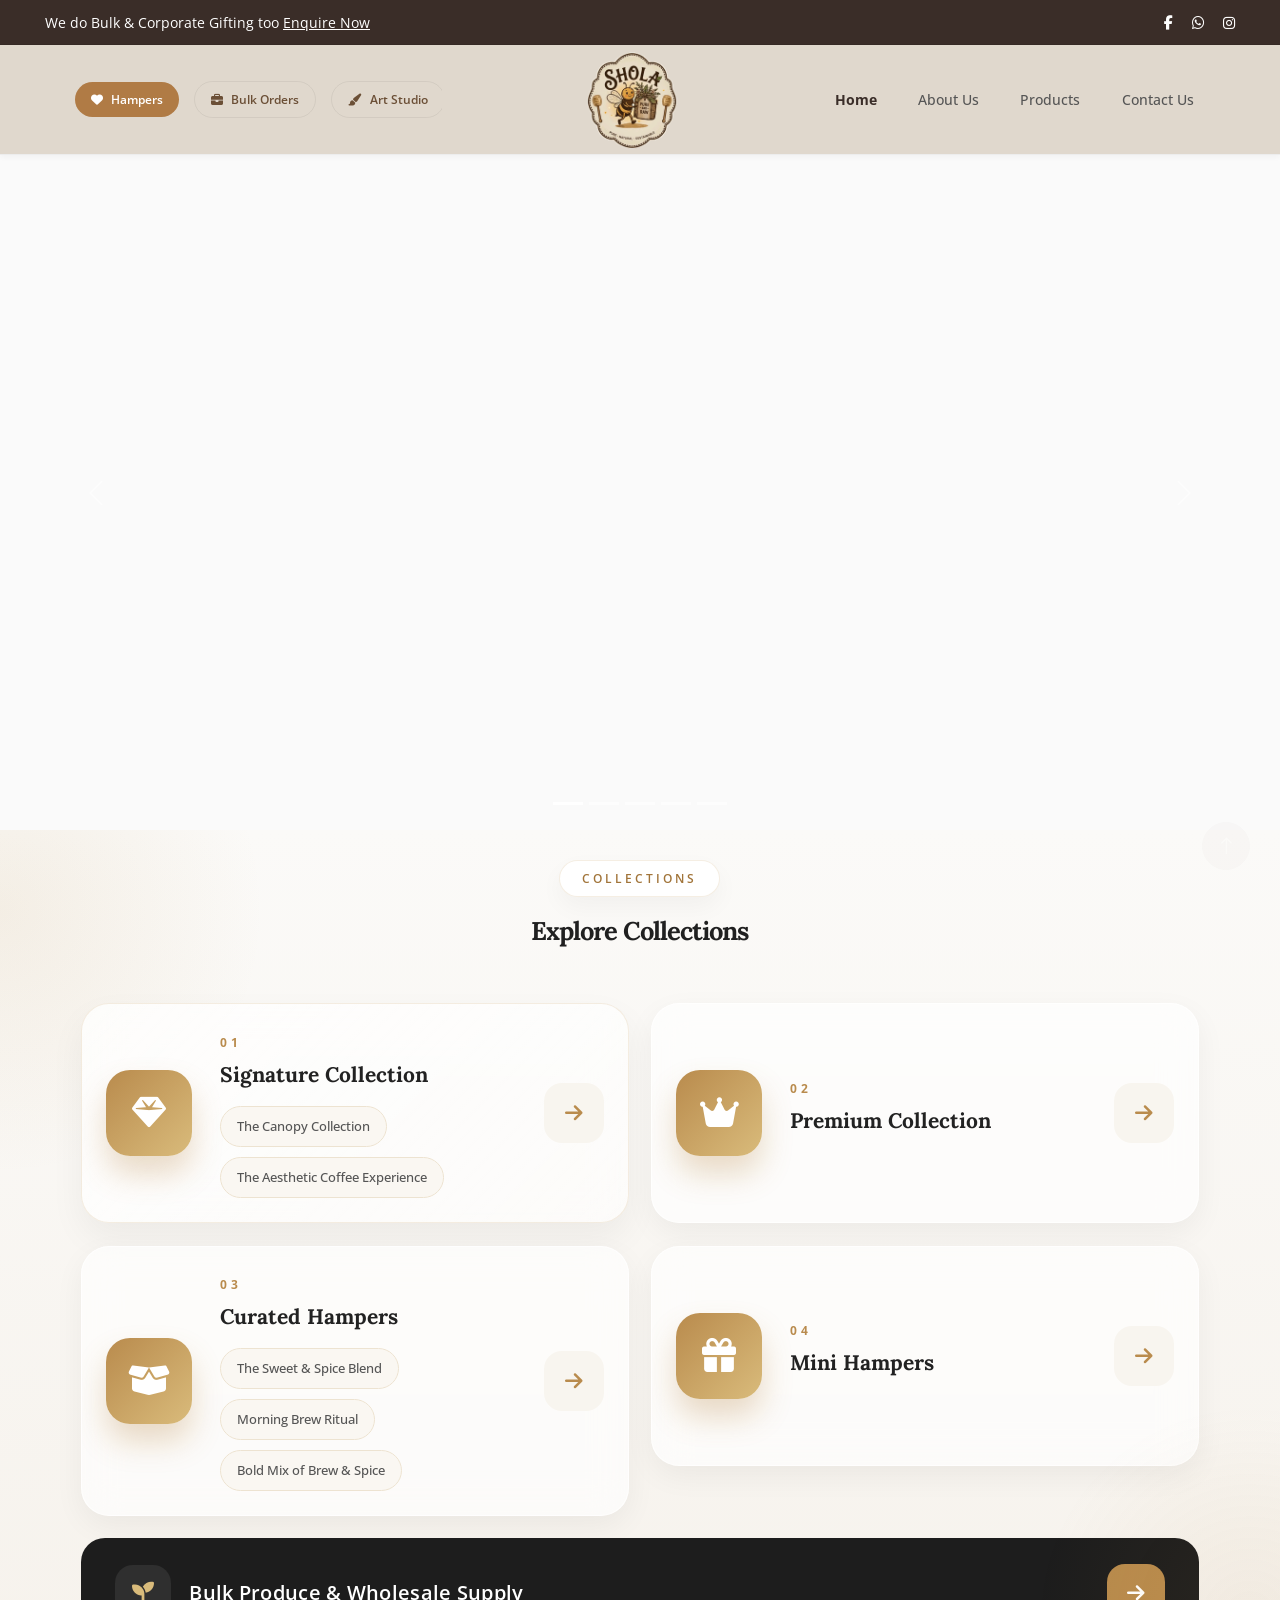
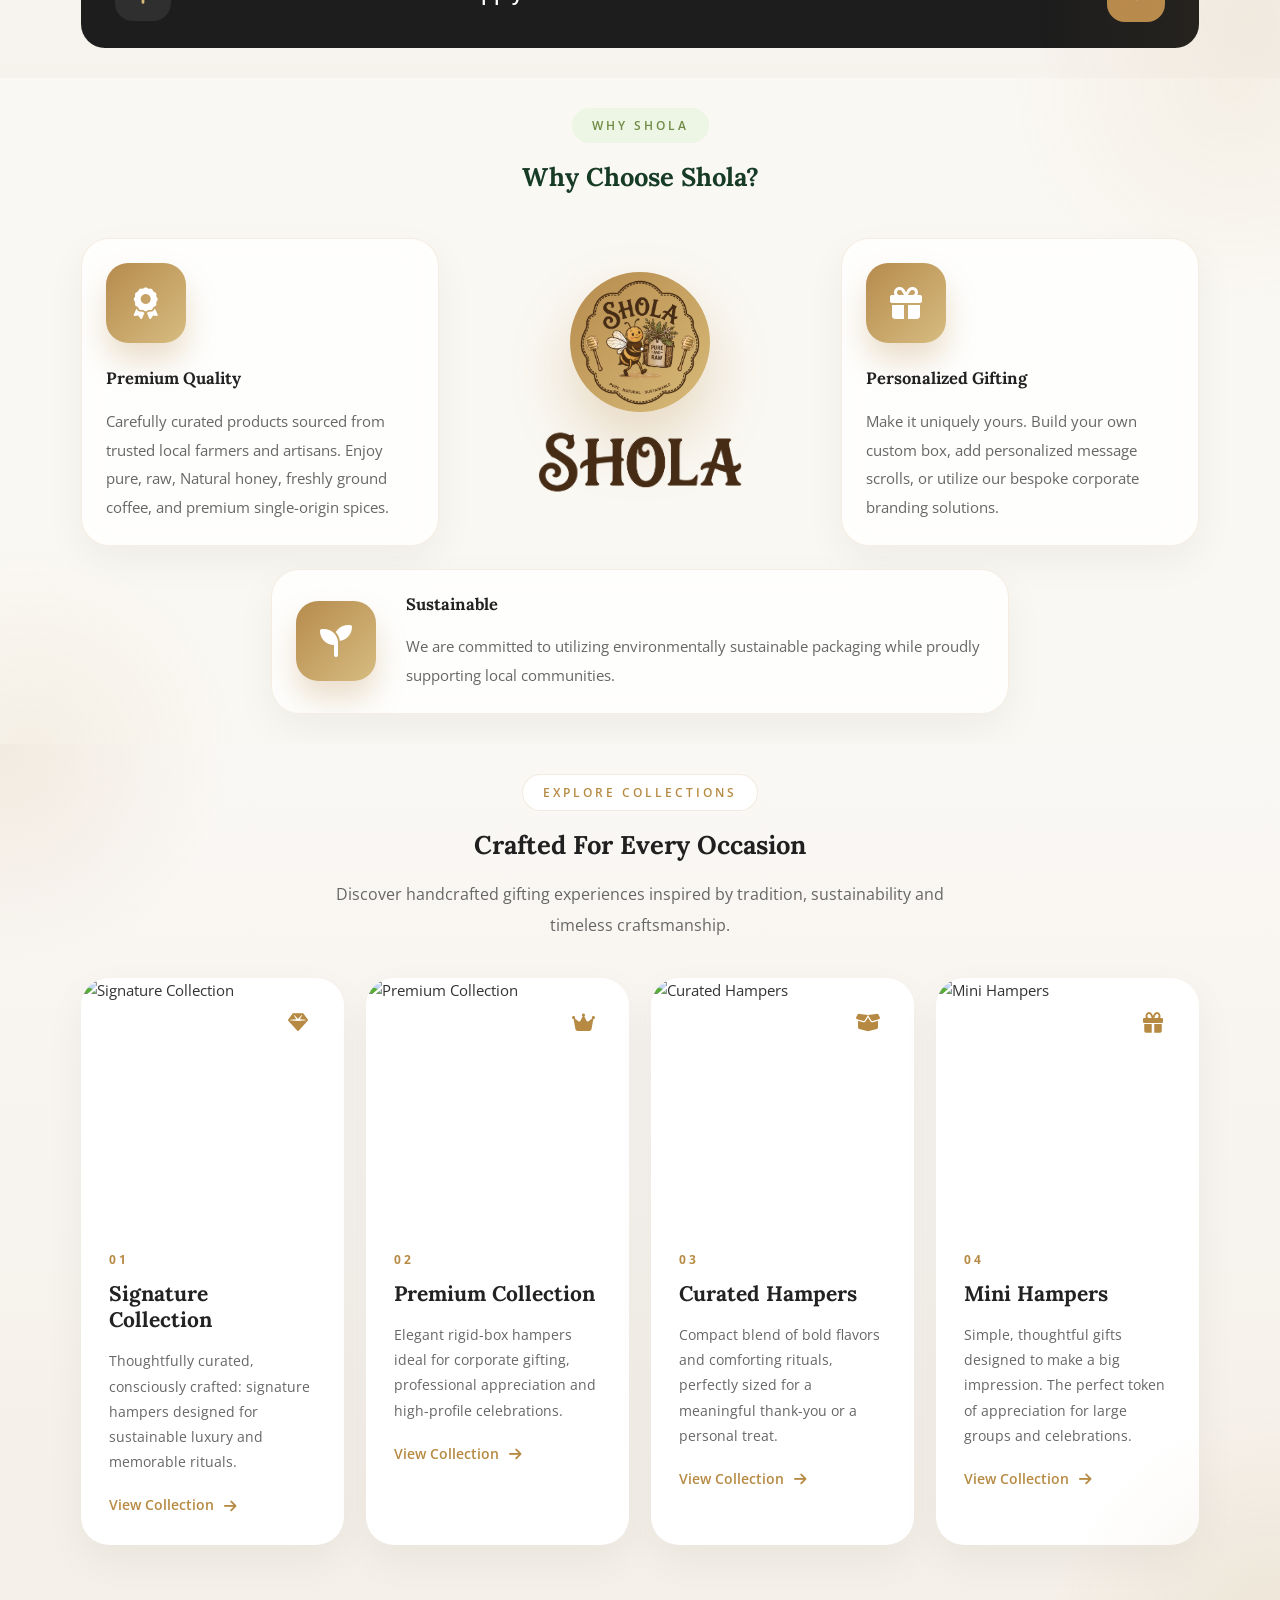
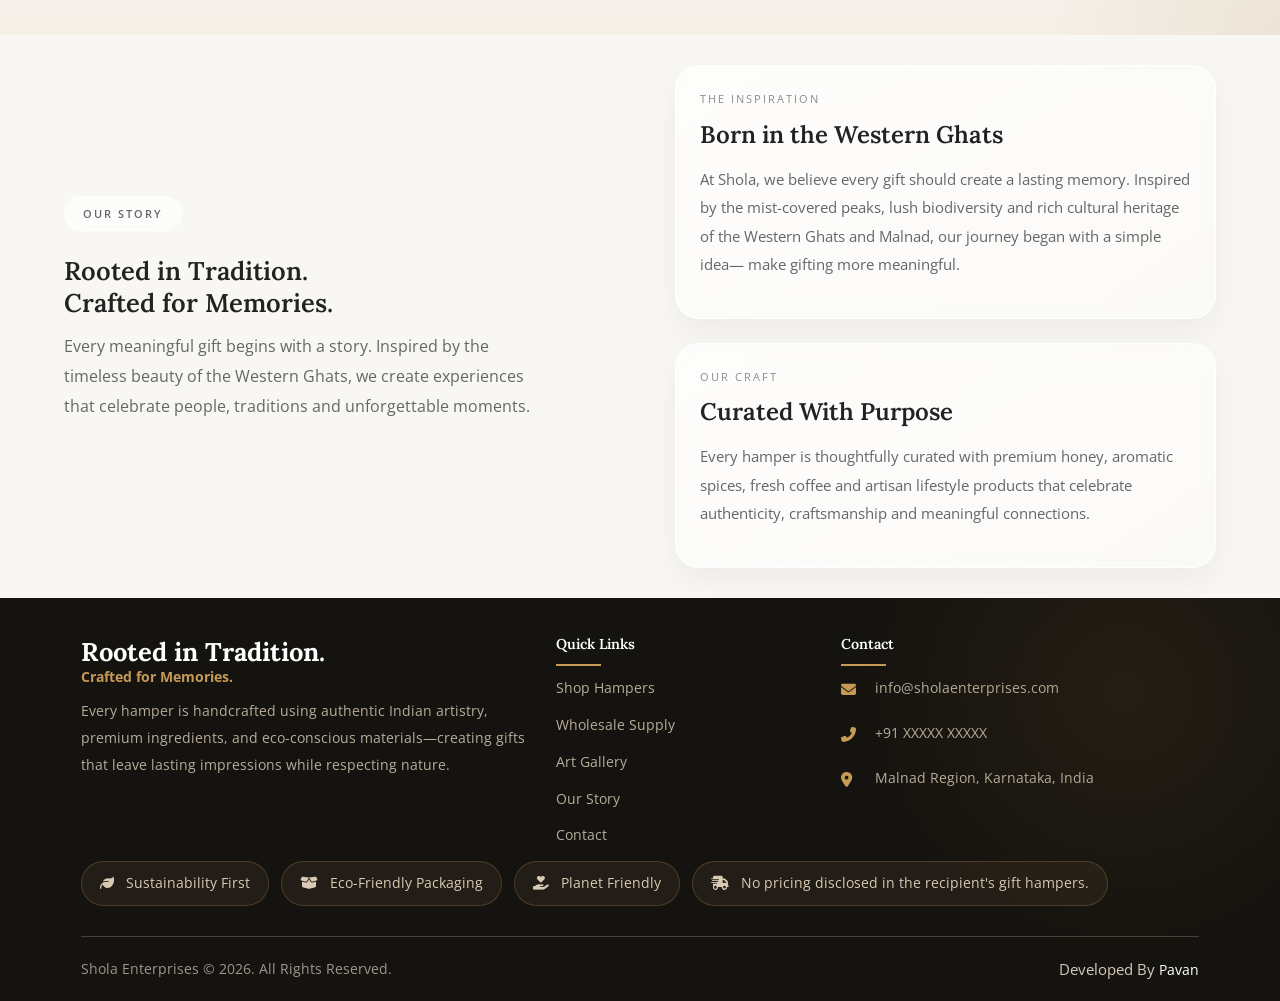
==== commit bdc6fd2c: "product page changes" ====
--- a/index.html
+++ b/index.html
@@ -155,7 +155,7 @@
                                         </span>
 
                                         <span>
-                                            The Aesthete Coffee Experience
+                                            The Aesthetic Coffee Experience
                                         </span>
 
                                     </div>
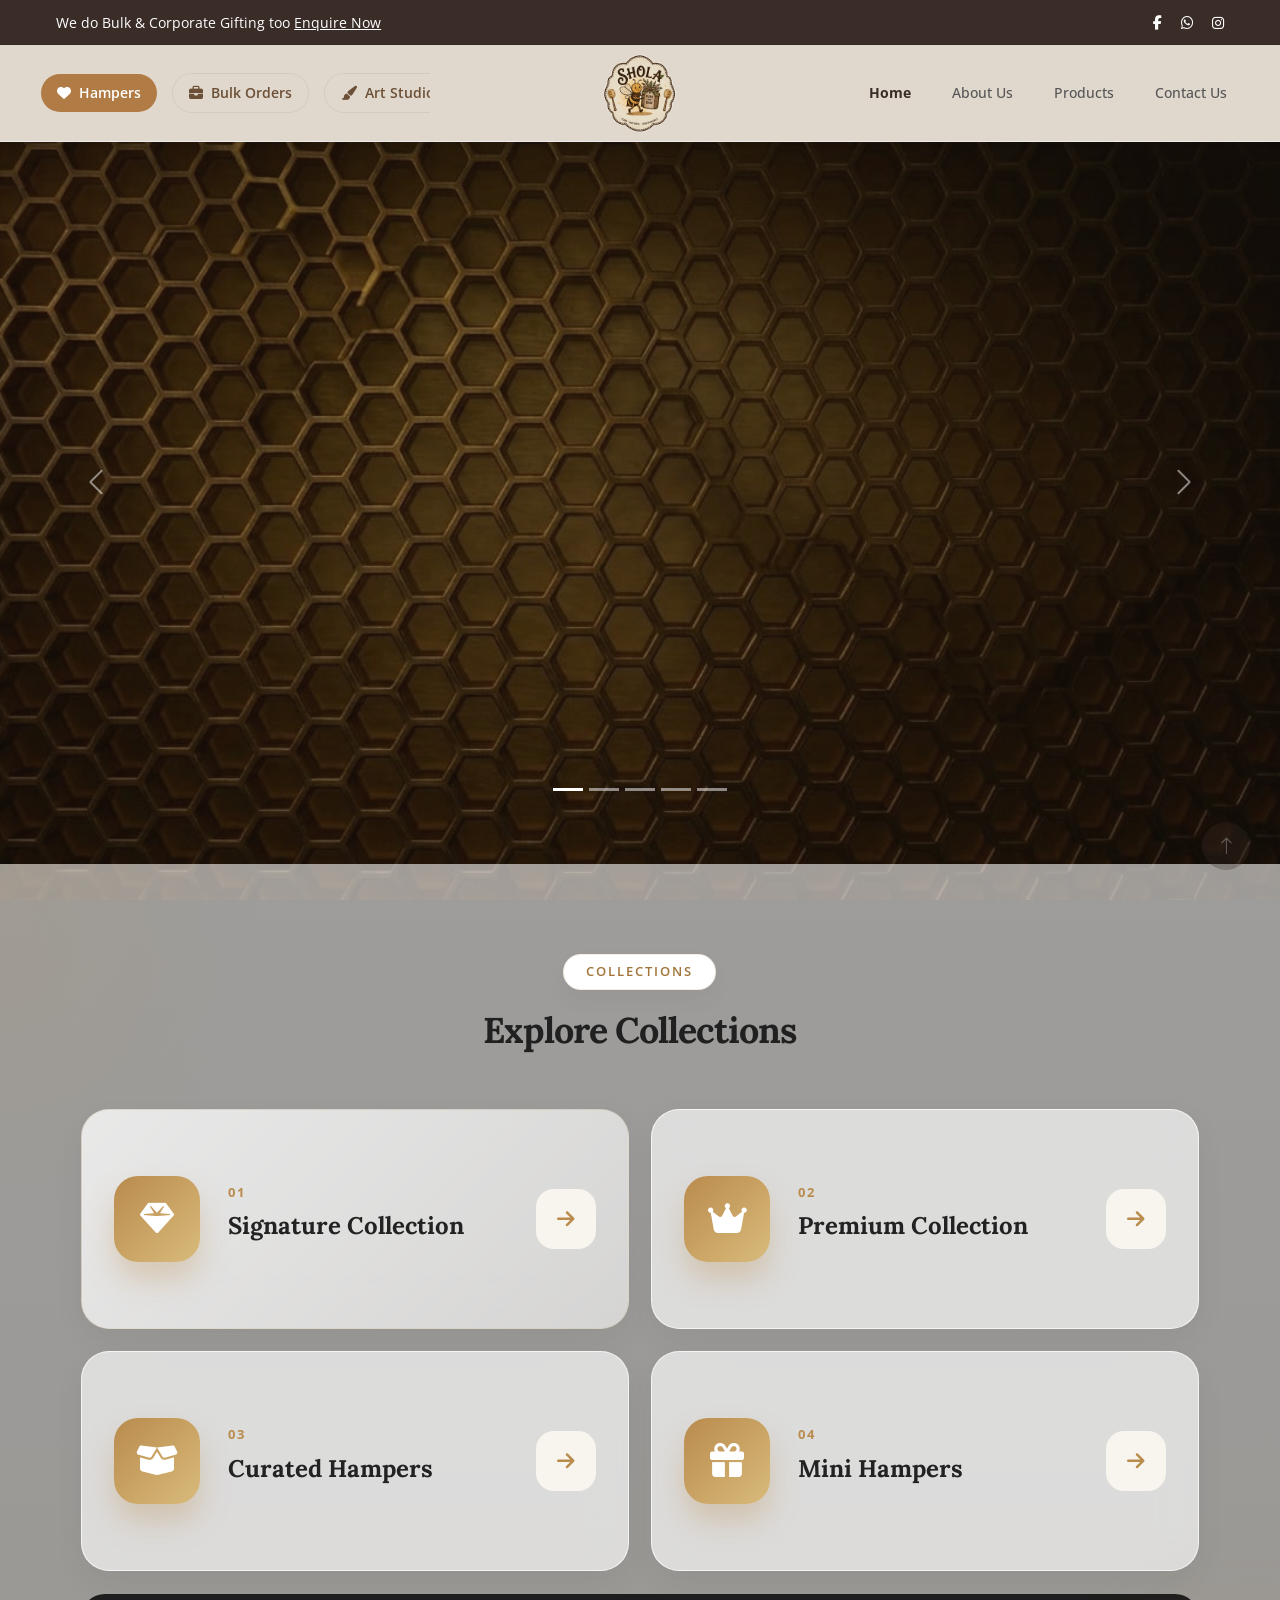
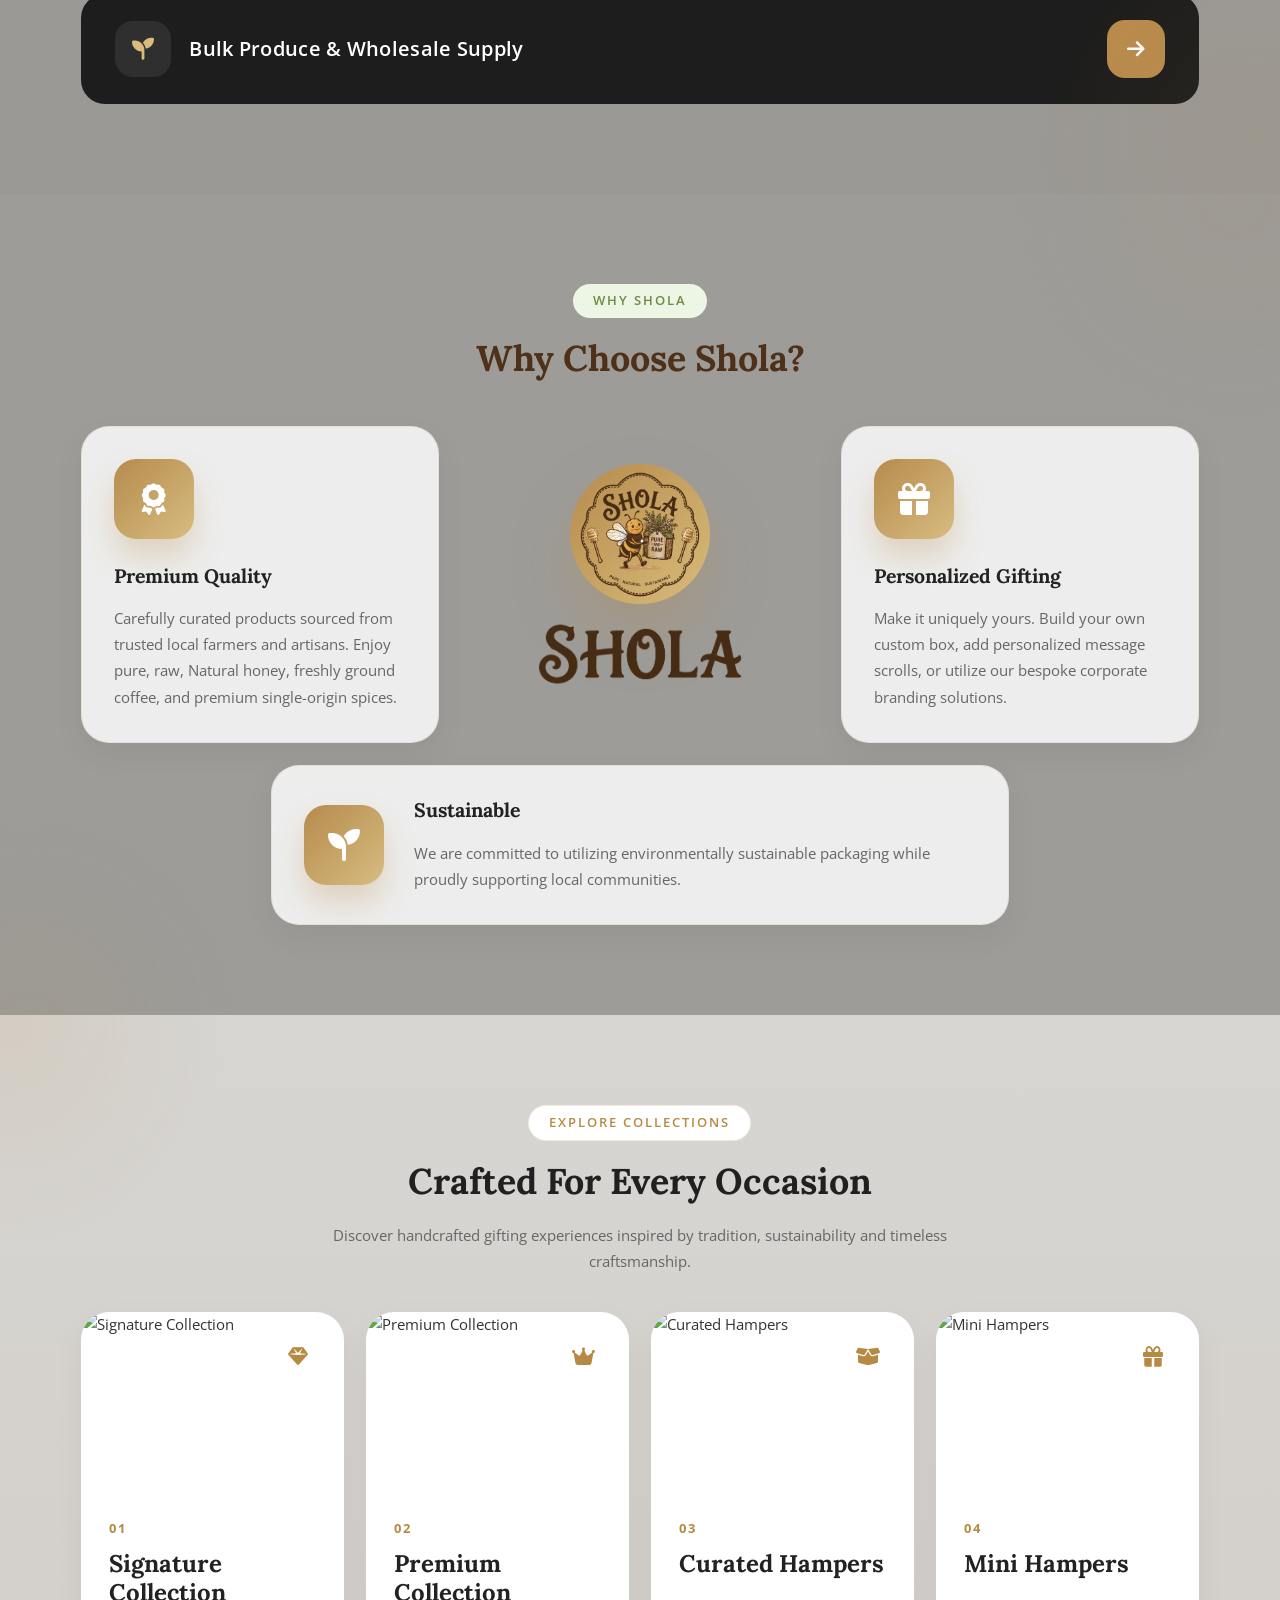
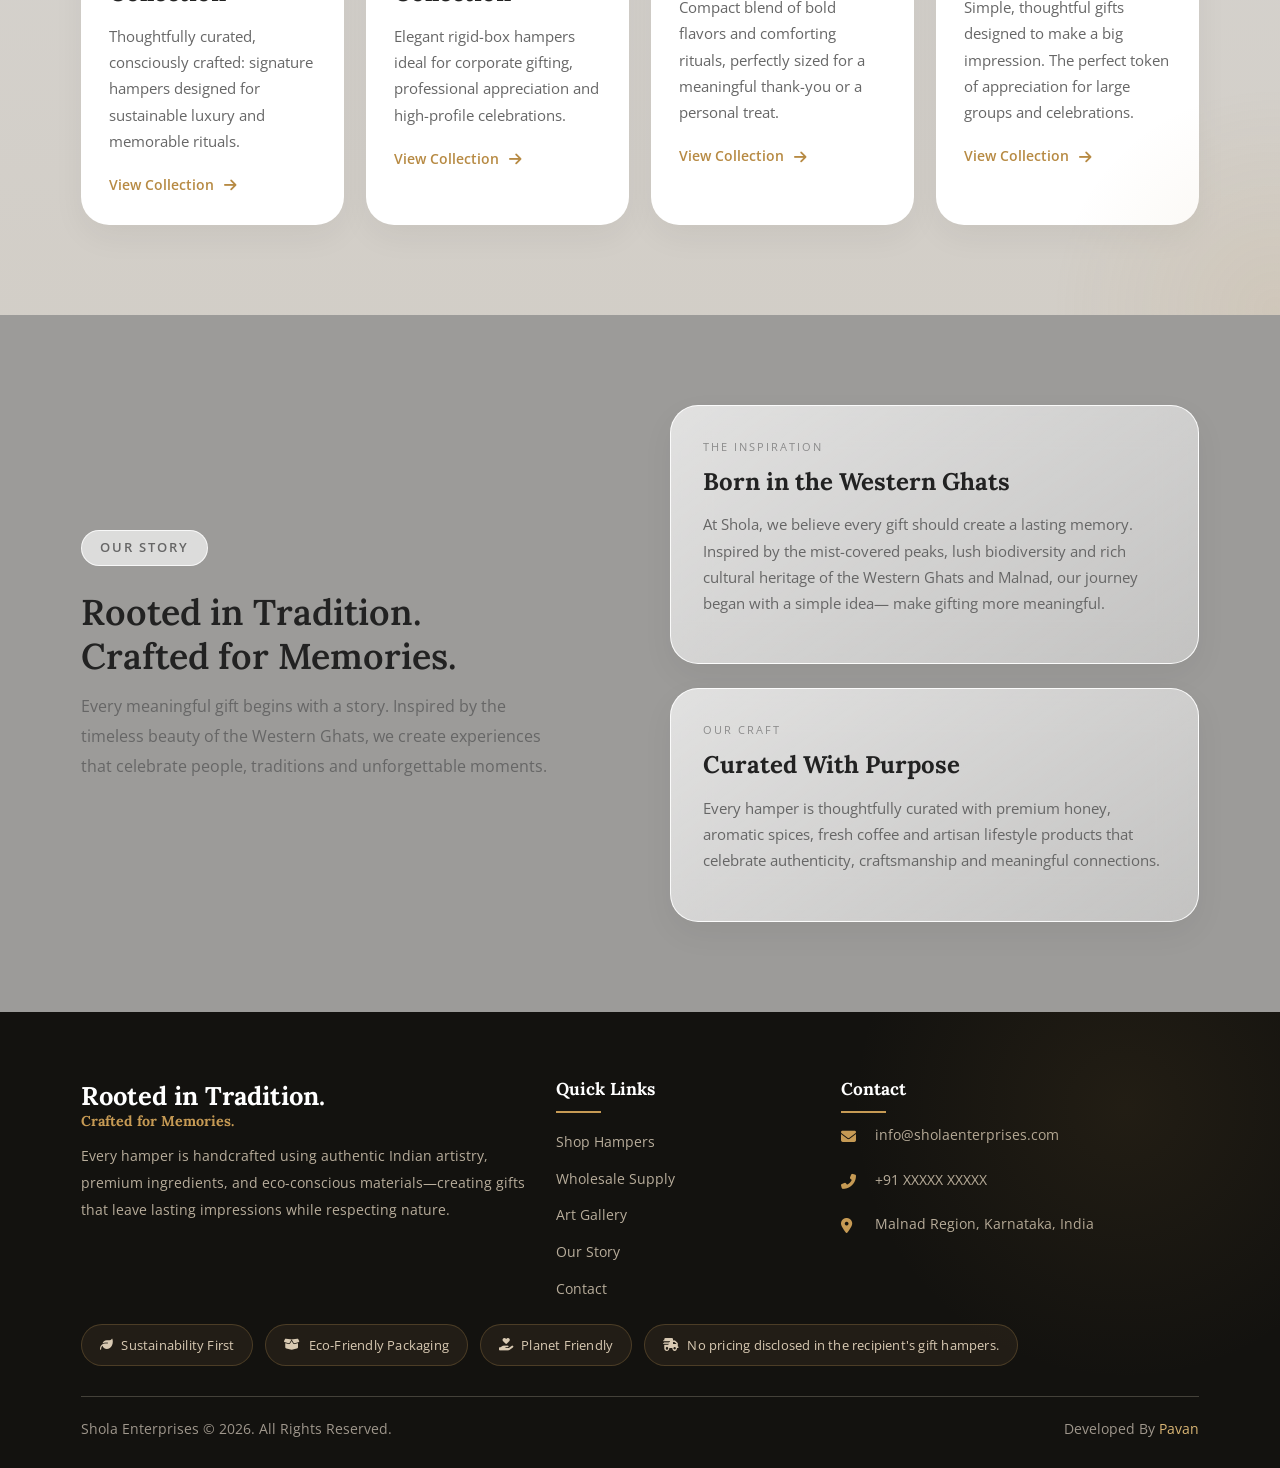
==== commit 270b4c13: "bg image updated" ====
--- a/index.html
+++ b/index.html
@@ -150,13 +150,13 @@
 
                                     <div class="shola-item-list">
 
-                                        <span>
+                                        <!-- <span>
                                             The Canopy Collection
-                                        </span>
-
-                                        <span>
+                                        </span> -->
+
+                                        <!-- <span>
                                             The Aesthetic Coffee Experience
-                                        </span>
+                                        </span> -->
 
                                     </div>
 
@@ -232,17 +232,17 @@
 
                                     <div class="shola-item-list">
 
-                                        <span>
+                                        <!-- <span>
                                             The Sweet & Spice Blend
-                                        </span>
-
-                                        <span>
+                                        </span> -->
+
+                                        <!-- <span>
                                             Morning Brew Ritual
-                                        </span>
-
-                                        <span>
+                                        </span> -->
+
+                                        <!-- <span>
                                             Bold Mix of Brew & Spice
-                                        </span>
+                                        </span> -->
 
                                     </div>
 
@@ -387,14 +387,12 @@
 
                                 <div class="shola-center-circle">
 
-                                    <img src="img/shola-logo.png" alt="Shola" class="img-fluid"
-                                        style="max-height:150px; width:auto;" />
+                                    <img src="img/shola-logo.png" alt="Shola" class="img-fluid shola-badge-mark" />
                                         
 
                                 </div> 
 
-                               <img src="img/Shola-Text-Logo.png" alt="Shola" class="img-fluid"
-                                        style="max-height:100px; width:auto;" />
+                               <img src="img/Shola-Text-Logo.png" alt="Shola" class="img-fluid shola-badge-text" />
 
                             </div>
 
@@ -510,7 +508,7 @@
 
                                 <div class="shola-collection-image">
 
-                                    <img src="img/signature.jpg" class="img-fluid" alt="Signature Collection">
+                                    <img src="img/signature.jpg" class="img-fluid" alt="Signature Collection" loading="lazy" decoding="async">
 
                                     <div class="shola-overlay-icon">
 
@@ -559,7 +557,7 @@
 
                                 <div class="shola-collection-image">
 
-                                    <img src="img/premium.jpg" class="img-fluid" alt="Premium Collection">
+                                    <img src="img/premium.jpg" class="img-fluid" alt="Premium Collection" loading="lazy" decoding="async">
 
                                     <div class="shola-overlay-icon">
 
@@ -608,7 +606,7 @@
 
                                 <div class="shola-collection-image">
 
-                                    <img src="img/curated.jpg" class="img-fluid" alt="Curated Hampers">
+                                    <img src="img/curated.jpg" class="img-fluid" alt="Curated Hampers" loading="lazy" decoding="async">
 
                                     <div class="shola-overlay-icon">
 
@@ -657,7 +655,7 @@
 
                                 <div class="shola-collection-image">
 
-                                    <img src="img/mini.jpg" class="img-fluid" alt="Mini Hampers">
+                                    <img src="img/mini.jpg" class="img-fluid" alt="Mini Hampers" loading="lazy" decoding="async">
 
                                     <div class="shola-overlay-icon">
 
--- a/css/style.css
+++ b/css/style.css
@@ -1,9 +1,55 @@
-/********** Template CSS **********/
+﻿/********** Template CSS **********/
 :root {
     --primary: #3A2D28;
     --secondary: #aa5f03;
     --light: #F7F8FC;
     --dark: #111111;
+
+    /* ---- Shola design tokens ---- */
+    /* Fonts */
+    --font-display: 'Lora', 'Open Sans', serif;
+    --font-body: 'Open Sans', Arial, sans-serif;
+
+    /* Type scale (rem — relative to the 15/14/13px root scale) */
+    --fs-xs: 0.75rem;          /* ~11px  captions */
+    --fs-sm: 0.85rem;         /* ~12px  labels / badge chips */
+    --fs-base: 0.95rem;       /* ~14px  base UI text */
+    --fs-md: 1rem;            /* ~15px  paragraphs / buttons */
+    --fs-h4: clamp(1.1rem, 1.6vw, 1.3rem);   /* ~17–20px */
+    --fs-h3: clamp(1.3rem, 2vw, 1.6rem);     /* ~20–24px */
+    --fs-h2: clamp(1.6rem, 2.8vw, 2.5rem);   /* ~25–38px */
+    --fs-h1: clamp(2rem, 3.4vw, 2.8rem);     /* ~30–42px */
+    --fs-hero: clamp(2.6rem, 4.5vw, 4rem);   /* ~39–60px hero titles */
+
+    /* Text colors */
+    --text-strong: #222222;
+    --text-body: #666666;
+    --text-muted: #888888;
+
+    /* Buttons */
+    --btn-font: var(--font-body);
+    --btn-weight: 600;
+    --btn-radius: 999px;
+    --btn-min-h: 48px;
+    --btn-pad-y: 0.9rem;
+    --btn-pad-x: 2rem;
+    --btn-gap: 0.625rem;                     /* 10px  icon gap */
+    --btn-focus-ring: 0 0 0 4px rgba(185, 139, 77, 0.35);
+    --btn-transition: transform .3s ease, background-color .3s ease, color .3s ease,
+        border-color .3s ease, box-shadow .3s ease;
+    --link-focus: 3px solid rgba(185, 139, 77, 0.5);
+
+    /* Cards & grids */
+    --radius-sm: 14px;                         /* chips / inner bits */
+    --radius-md: 20px;                         /* inset cards */
+    --radius-lg: 28px;                         /* standard cards */
+    --radius-xl: 32px;                         /* feature frames */
+    --shadow-1: 0 12px 32px rgba(0, 0, 0, 0.05);
+    --shadow-2: 0 24px 48px rgba(0, 0, 0, 0.09);
+    --shadow-3: 0 30px 60px rgba(0, 0, 0, 0.11);
+    --card-pad: clamp(20px, 3vw, 32px);
+    --grid-gap: 24px;                          /* card grids */
+    --split-gap: clamp(36px, 5vw, 60px);       /* 2-column splits */
 }
 
 .back-to-top {
@@ -150,9 +196,18 @@
     }
 }
 
-/* General navbar/drowdown styling */
+/* General navbar/dropdown styling */
 .navbar {
     z-index: 1100;
+}
+
+/* Header structural alignment */
+.navbar-brand {
+    padding: 0;
+    margin-right: 0;
+}
+.navbar .row.w-100 > [class*="col-"] {
+    min-width: 0;   /* let flex children shrink instead of overflowing */
 }
 
 /* Refined header/navbar alignment overrides */
@@ -162,13 +217,22 @@
     .nav-left, .nav-center-logo, .nav-right { display:flex; align-items:center; }
     .nav-left { padding-left: 1.5rem; }
     .nav-right { padding-right: 1.5rem; }
-    .nav-center-logo img { max-height: 78px; }
     .navbar .navbar-nav.flex-lg-row { padding: 0; margin: 0; gap: 1.25rem; }
     /* make nav links vertically centered and not stacked */
     .navbar .navbar-nav .nav-link { padding: 0.5rem .75rem; line-height: 1; height: auto; }
     .nav-right .navbar-nav { align-items: center; }
     /* ensure dropdown label aligns with other links */
     .nav-item.dropdown > .nav-link::after { margin-left: .5rem; }
+    /* Desktop: restore in-flow links (undo mobile absolute menu panel) */
+    .navbar .nav-right { position: static; }
+    .navbar .nav-right > .collapse.navbar-collapse {
+        position: static;
+        top: auto;
+        left: auto;
+        right: auto;
+        width: auto;
+        margin: 0;
+    }
 }
 
 @media (max-width: 991.98px) {
@@ -510,12 +574,18 @@
 }
 
 #header {
-    min-height: 155px;
+    min-height: 144px;   /* top-bar 45px + navbar row 96px + border */
 }
 
 @media (max-width: 991.98px) {
     #header {
-        min-height: 145px;
+        min-height: 76px;   /* collapsed nav: logo 60px + padding */
+    }
+}
+
+@media (max-width: 575.98px) {
+    #header {
+        min-height: 66px;   /* compact phone header: logo 52px + padding */
     }
 }
 
@@ -599,15 +669,7 @@
     color: #fff; 
 }
 
-.mb-5 {
-    margin-bottom: 0px !important;
-}
-
-.display-2 {
-        font-size: 50px!important;
-    }
-
- .btn-check:checked+.btn-outline-primary:focus, .btn-check:active+.btn-outline-primary:focus, .btn-outline-primary:active:focus, .btn-outline-primary.active:focus, .btn-outline-primary.dropdown-toggle.show:focus {
+.btn-check:checked+.btn-outline-primary:focus, .btn-check:active+.btn-outline-primary:focus, .btn-outline-primary:active:focus, .btn-outline-primary.active:focus, .btn-outline-primary.dropdown-toggle.show:focus {
     box-shadow: none !important;
 }
 
@@ -674,7 +736,7 @@
 }
 
 .category-section{
-    background:#faf8f3;
+    background:rgba(250,248,243,.60);
     position:relative;
 }
 
@@ -693,7 +755,7 @@
 .section-title{
     font-size:44px;
     font-weight:700;
-    color:#173c26;
+    color:#4e3118;
 }
 
 .section-subtitle{
@@ -795,7 +857,7 @@
 
 .category-card:hover .category-icon{
 
-    background:#173c26;
+    background:#4e3118;
 }
 
 
@@ -806,7 +868,7 @@
 
 .marketplaces{
     padding:20px 20px;
-    background:linear-gradient(180deg,#fff,#faf8f3);
+    background:linear-gradient(180deg,rgba(255,255,255,.60),rgba(250,248,243,.60));
     position:relative;
     overflow:hidden;
 }
@@ -881,7 +943,7 @@
 
 .platform{
     height:130px;
-    background:white;
+    background:rgba(255,255,255,.85);
     border-radius:22px;
     display:flex;
     align-items:center;
@@ -1024,10 +1086,6 @@
         height: 40px;
         font-size: 16px;
     }
-
-    .display-2 {
-        font-size: 42px !important;
-    }
 }
 
 @media (max-width: 767.98px) {
@@ -1107,10 +1165,6 @@
 }
 
 @media (max-width: 575.98px) {
-    .navbar-brand img {
-        max-height: 60px;
-    }
-
     .navbar .navbar-collapse {
         padding: 0 1rem;
     }
@@ -1173,27 +1227,60 @@
     margin-top: 20px;
 }
 
-*{
-margin:0;
-padding:0;
-box-sizing:border-box;
-font-family:'Open Sans', Arial, sans-serif;
-}
-
-html, body {
-    font-family:'Open Sans', Arial, sans-serif;
-    color:#333333;
-    line-height:1.6;
-    background:#fafafa;
-    overflow-x: hidden;
-}
-
+/* ============================================
+   GLOBAL LAYOUT FOUNDATION
+   ============================================ */
+
+/* Box sizing: keep the border-box model (matches Bootstrap reboot) */
+*,
+*::before,
+*::after {
+    box-sizing: border-box;
+}
+
+/* Root typography: brand face + rem scale */
 html {
+    font-family: 'Open Sans', Arial, sans-serif;
     font-size: 15px;
-}
-
+    -webkit-text-size-adjust: 100%;
+}
+
+/* Body: Bootstrap handles `margin: 0`; we keep the visual
+   defaults here and deliberately NO `overflow-x` mask so
+   real horizontal overflow can be seen and fixed in the section that
+   causes it. */
 body {
+    font-family: 'Open Sans', Arial, sans-serif;
     font-size: 1rem;
+        color: #333333;
+    line-height: 1.6;
+
+    /* GLOBAL PAGE BACKGROUND
+       Full-site background image. URL is relative to THIS stylesheet
+       (css/style.css) -> resolves to <root>/img/products/bg.jpeg.
+       A deep *warm* dark-brown wash deepens the washed-out photo so the
+       honeycomb pattern reads clearly, while keeping the warm cream
+       palette and text readable (no desaturating/cold gray cast). */
+    background-color: #111111;                 /* fallback beneath image */
+    background-image:
+        linear-gradient(
+            rgba(43, 30, 18, 0.40),
+            rgba(43, 30, 18, 0.34)
+        ),
+        url('../img/products/bg.jpeg');
+    background-size: cover;
+    background-position: center center;
+    background-repeat: no-repeat;
+    background-attachment: scroll;             /* touch devices: iOS ignores `fixed` */
+    -webkit-background-size: cover;            /* responsive safety */
+    -moz-background-size: cover;
+}
+
+/* Fixed attachment only where it performs well (desktop / tablets ≥992px) */
+@media (min-width: 992px) {
+    body {
+        background-attachment: fixed;
+    }
 }
 
 img, svg, video, iframe {
@@ -1205,11 +1292,6 @@
 .dryfruits{
 width:90%;
 margin:60px auto;
-}
-
-h2{
-font-size:36px;
-margin-bottom:25px;
 }
 
 .tabs{
@@ -1344,20 +1426,11 @@
 }
 
 .platform.amazon {
-background:#fff !important;
+background:rgba(255,255,255,.92) !important;
 }
 
 .platform.flipkart {
-background:#fff !important;
-}
-
-.pt-5 {
-    padding-top: 0rem !important;
-}
-
-nav.navbar.navbar-expand-lg.navbar-light.py-lg-0.px-lg-5.wow.fadeIn
- {
-    background: #ded6cb !important;
+background:rgba(255,255,255,.92) !important;
 }
 
 /*==========================
@@ -1365,15 +1438,10 @@
 ===========================*/
 
 .shola-footer{
-
-    background:#15130f;
-
+    background:rgba(21,19,15,.65);
     color:#d7cbb9;
-
-    padding:3cqmax 0 20px;
-
+    padding: clamp(3rem, 7vw, 4.5rem) 0 1.75rem;
     position:relative;
-
     overflow:hidden;
 }
 
@@ -1484,7 +1552,7 @@
 
 .footer-links li{
 
-    margin-bottom:14px;
+    margin-bottom:0px;
 
 }
 
@@ -1641,28 +1709,9 @@
 
 @media(max-width:991px){
 
-.shola-footer{
-
-text-align:center;
-
-}
-
-.footer-heading::after{
-
-margin:auto;
-margin-top:10px;
-
-}
-
-.footer-contact div{
-
-justify-content:center;
-
-}
-
-.shola-footer-promise{
-
-justify-content:center;
+.footer-divider{
+
+margin:24px 0 18px;
 
 }
 
@@ -1676,7 +1725,7 @@
 .shola-explore{
     position:relative;
     padding:90px 0;
-    background:linear-gradient(180deg,#fbfaf8 0%,#f6f2ec 100%);
+    background:linear-gradient(180deg,rgba(251,250,248,.60) 0%,rgba(246,242,236,.60) 100%);
     overflow:hidden;
 }
 
@@ -2474,7 +2523,7 @@
 .shola-why{
     position:relative;
     padding:90px 0;
-    background:#ffffff;
+    background:rgba(255,255,255,.60);
     overflow:hidden;
 }
 
@@ -2898,7 +2947,7 @@
 .shola-collections{
     position:relative;
     padding:90px 0;
-    background:linear-gradient(180deg,#faf8f5 0%,#f4efe7 100%);
+    background:linear-gradient(180deg,rgba(250,248,245,.85) 0%,rgba(244,239,231,.85) 100%);
     overflow:hidden;
 }
 
@@ -3702,12 +3751,8 @@
 =========================== */
 
 .gh-art{
-
     padding:90px 0;
-
-    background:
-    linear-gradient(180deg,#fbfaf8,#f4f0ea);
-
+    background:linear-gradient(180deg,rgba(251,250,248,.60),rgba(244,240,234,.60));
 }
 
 .gh-art-container{
@@ -3782,7 +3827,7 @@
 
     display:grid;
 
-    grid-template-columns:repeat(auto-fit,minmax(320px,1fr));
+    grid-template-columns:repeat(auto-fit,minmax(min(320px,100%),1fr));
 
     gap:24px;
 
@@ -3970,11 +4015,8 @@
 ===================================*/
 
 .gh-story{
-
     padding:100px 0;
-
-    background:#f9f7f3;
-
+    background:rgba(249,247,243,.60);
 }
 
 .gh-story-container{
@@ -4176,11 +4218,8 @@
 ==================================*/
 
 .shola-about{
-
     padding:90px 0;
-
-    background:#faf8f3;
-
+    background:rgba(250,248,243,.60);
 }
 
 .shola-about-image{
@@ -4241,7 +4280,7 @@
 
     font-weight:700;
 
-    color:#173c26;
+    color:#4e3118;
 
     line-height:1.2;
 
@@ -4295,7 +4334,7 @@
 
 .shola-about-card h4{
 
-    color:#173c26;
+    color:#4e3118;
 
     font-size:22px;
 
@@ -4368,7 +4407,7 @@
 
     padding:90px 0;
 
-    background:#faf8f3;
+    background:rgba(250,248,243,.60);
 
     overflow:hidden;
 
@@ -4430,7 +4469,7 @@
 
     font-weight:700;
 
-    color:#173c26;
+    color:#4e3118;
 
     line-height:1.2;
 
@@ -4535,7 +4574,7 @@
 
     font-size:36px;
 
-    color:#173c26;
+    color:#4e3118;
 
     line-height:1.3;
 
@@ -4768,7 +4807,7 @@
 
     font-size:24px;
 
-    color:#173c26;
+    color:#4e3118;
 
     font-weight:700;
 
@@ -4971,15 +5010,10 @@
 ==================================*/
 
 .shola-contact{
-
     position:relative;
-
     padding:90px 0;
-
-    background:#faf8f3;
-
+    background:rgba(250,248,243,.60);
     overflow:hidden;
-
 }
 
 .shola-contact::before{
@@ -5040,7 +5074,7 @@
 
     line-height:1.2;
 
-    color:#173c26;
+    color:#4e3118;
 
 }
 
@@ -5097,7 +5131,7 @@
 
     font-size:30px;
 
-    color:#173c26;
+    color:#4e3118;
 
     margin-bottom:15px;
 
@@ -5181,7 +5215,7 @@
 
     font-size:18px;
 
-    color:#173c26;
+    color:#4e3118;
 
     font-weight:600;
 
@@ -5213,7 +5247,7 @@
 
     box-shadow:none;
 
-    color:#173c26;
+    color:#4e3118;
 
     font-size:15px;
 
@@ -5575,15 +5609,10 @@
 ==================================*/
 
 .shola-showcase{
-
     position:relative;
-
     padding:100px 0;
-
-    background:#faf8f3;
-
+    background:rgba(250,248,243,.60);
     overflow:hidden;
-
 }
 
 .shola-showcase::before{
@@ -5667,7 +5696,7 @@
 
     font-weight:700;
 
-    color:#173c26;
+    color:#4e3118;
 
     line-height:1.2;
 
@@ -5718,7 +5747,7 @@
 
     border:1px solid #eee5d8;
 
-    color:#173c26;
+    color:#4e3118;
 
     font-weight:600;
 
@@ -5857,7 +5886,7 @@
 
     font-size:42px;
 
-    color:#173c26;
+    color:#4e3118;
 
     font-weight:700;
 
@@ -5939,7 +5968,7 @@
 
     text-decoration:none;
 
-    background:#173c26;
+    background:#4e3118;
 
     color:#fff;
 
@@ -6103,15 +6132,10 @@
 ==================================*/
 
 .shola-wholesale{
-
     position:relative;
-
     padding:90px 0;
-
-    background:#faf8f3;
-
+    background:rgba(250,248,243,.60);
     overflow:hidden;
-
 }
 
 .shola-wholesale::before{
@@ -6197,7 +6221,7 @@
 
     line-height:1.2;
 
-    color:#173c26;
+    color:#4e3118;
 
 }
 
@@ -6266,7 +6290,7 @@
 
     font-size:38px;
 
-    color:#173c26;
+    color:#4e3118;
 
     font-weight:700;
 
@@ -6333,7 +6357,7 @@
 
     margin-bottom:16px;
 
-    color:#173c26;
+    color:#4e3118;
 
     font-weight:500;
 
@@ -6432,7 +6456,7 @@
 
     margin:18px 28px 14px;
 
-    color:#173c26;
+    color:#4e3118;
 
     font-size:24px;
 
@@ -6512,7 +6536,7 @@
 
     linear-gradient(
         135deg,
-        #173c26,
+        #4e3118,
         #245537
     );
 
@@ -6570,7 +6594,7 @@
 
     background:#fff;
 
-    color:#173c26;
+    color:#4e3118;
 
 }
 
@@ -6678,7 +6702,7 @@
 
     padding:90px 0;
 
-    background:#faf8f3;
+    background:rgba(250,248,243,.60);
 
     overflow:hidden;
 
@@ -6765,7 +6789,7 @@
 
     font-weight:700;
 
-    color:#173c26;
+    color:#4e3118;
 
     line-height:1.2;
 
@@ -7170,15 +7194,10 @@
 ==================================*/
 
 .shola-hampers{
-
     position:relative;
-
     padding:100px 0;
-
-    background:#faf8f3;
-
+    background:rgba(250,248,243,.60);
     overflow:hidden;
-
 }
 
 .shola-hampers::before{
@@ -7262,7 +7281,7 @@
 
     font-weight:700;
 
-    color:#173c26;
+    color:#4e3118;
 
     line-height:1.2;
 
@@ -7313,7 +7332,7 @@
 
     border:1px solid #eee5d8;
 
-    color:#173c26;
+    color:#4e3118;
 
     font-weight:600;
 
@@ -7453,7 +7472,7 @@
 
     font-size:42px;
 
-    color:#173c26;
+    color:#4e3118;
 
     font-weight:700;
 
@@ -7545,7 +7564,7 @@
 
 .shola-hamper-info h5{
 
-    color:#173c26;
+    color:#4e3118;
 
     font-size:18px;
 
@@ -7582,7 +7601,7 @@
 
     text-decoration:none;
 
-    background:#173c26;
+    background:#4e3118;
 
     color:#fff;
 
@@ -7728,81 +7747,6 @@
 
 }
 
-}
-
-/*==========================
-Section spacing adjustments
-===========================*/
-.page-header,
-.page-header1,
-.shola-explore,
-.shola-why,
-.gh-art-section,
-.gh-story,
-.shola-about,
-.shola-showcase,
-.shola-product,
-.shola-contact,
-.shola-wholesale,
-.shola-hampers,
-.shola-gallery,
-.marketplaces,
-.category-section {
-    padding-top: 30px !important;
-    padding-bottom: 30px !important;
-}
-
-.shola-why-card,
-.shola-collection-card,
-.shola-product-card,
-.gh-art-card,
-.gh-story-card,
-.shola-feature-card,
-.shola-contact-card,
-.shola-hamper-info {
-    padding: 24px !important;
-}
-
-@media (max-width: 991.98px) {
-    .page-header,
-    .page-header1,
-    .shola-explore,
-    .shola-why,
-    .gh-art-section,
-    .gh-story,
-    .shola-about,
-    .shola-showcase,
-    .shola-product,
-    .shola-contact,
-    .shola-wholesale,
-    .shola-hampers,
-    .shola-gallery,
-    .marketplaces,
-    .category-section {
-        padding-top: 50px !important;
-        padding-bottom: 50px !important;
-    }
-}
-
-@media (max-width: 767.98px) {
-    .page-header,
-    .page-header1,
-    .shola-explore,
-    .shola-why,
-    .gh-art-section,
-    .gh-story,
-    .shola-about,
-    .shola-showcase,
-    .shola-product,
-    .shola-contact,
-    .shola-wholesale,
-    .shola-hampers,
-    .shola-gallery,
-    .marketplaces,
-    .category-section {
-        padding-top: 40px !important;
-        padding-bottom: 40px !important;
-    }
 }
 
 /*==========================
@@ -8001,10 +7945,6 @@
     }
 }
 
-section.shola-collections {
-    padding-top: 30px !important;
-}
-
 .shola-acrylic-section{
 
 padding:120px 8%;
@@ -8095,8 +8035,6 @@
 
 color:#33261f;
 
-font-family:Georgia;
-
 }
 
 .shola-main-title span{
@@ -8380,10 +8318,6 @@
 
 }
 
-}
-
-.nav-gift-toggle a {
-    font-size: 12px !important;
 }
 
 /* ==================================
@@ -8464,3 +8398,704 @@
 
 }
 
+
+/* ================================================================
+   DESIGN SYSTEM — TYPOGRAPHY  (canonical)
+   Lives at the END of the stylesheet so these rules normalise the
+   many hard-coded px sizes above via equal-specificity selectors
+   (no !important). Colours stay per-component (brand identity).
+   ================================================================ */
+
+/* Headings base — family / weight / line-height / tracking unified */
+h1, h2, h3, h4, h5, h6 {
+    font-family: var(--font-display);
+    font-weight: 700;
+    line-height: 1.2;
+    letter-spacing: normal;
+}
+
+h1 { font-size: var(--fs-h1); }
+h2 { font-size: var(--fs-h2); }
+h3 { font-size: var(--fs-h3); }
+h4 { font-size: var(--fs-h4); }
+h5 { font-size: 1.1rem; }
+h6 { font-size: 1rem; font-weight: 600; }   /* small value labels */
+
+p  { line-height: 1.75; }
+
+/* Page / section titles — h2 level */
+.shola-explore-title,
+.shola-why-title,
+.shola-section-heading,
+.shola-about-title,
+.shola-contact-title,
+.shola-showcase-title,
+.shola-wholesale-title,
+.shola-gallery-title,
+.shola-hampers-title,
+.gh-story-title,
+.gh-art-heading h2,
+.shola-art-overlay h2 {
+    font-size: var(--fs-h2);
+}
+
+/* Footer brand statement — intentionally a step below page titles */
+.shola-footer-title {
+    font-size: clamp(1.4rem, 2vw, 1.9rem);
+    line-height: 1.3;
+}
+
+/* Hero title */
+.shola-main-title {
+    font-size: var(--fs-hero);
+    line-height: 1.15;
+}
+
+/* Card / block titles — h3 level */
+.shola-card-content h3,
+.shola-collection-content h3,
+.shola-hamper-content h3,
+.shola-contact-card h3,
+.shola-wholesale-cta h3,
+.shola-wholesale-hero h3,
+.shola-why-hero h3,
+.gh-art-card h3,
+.gh-story-card h3 {
+    font-size: var(--fs-h3);
+}
+
+/* Small card titles — h4 level */
+.shola-why-card h4,
+.shola-about-card h4,
+.shola-feature-card h4 {
+    font-size: var(--fs-h4);
+}
+
+/* Subtitles / leads — fixes legacy `[class*="title"]` substring match
+   that inflated `.x-subtitle` classes to heading sizes */
+.section-subtitle,
+.gh-art-subtitle,
+.shola-why-subtitle,
+.shola-contact-subtitle,
+.shola-showcase-subtitle,
+.shola-wholesale-subtitle,
+.shola-gallery-subtitle,
+.shola-hampers-subtitle {
+    font-family: var(--font-body);
+    font-weight: 400;
+    font-size: var(--fs-md);
+    line-height: 1.75;
+    letter-spacing: normal;
+}
+
+/* Eyebrow / label / tag chips — one size, weight, tracking, casing */
+.shola-explore-label,
+.shola-why-tag,
+.shola-about-tag,
+.shola-contact-tag,
+.shola-gallery-tag,
+.shola-wholesale-tag,
+.shola-showcase-tag,
+.shola-hampers-tag,
+.shola-section-badge,
+.shola-hero-label,
+.shola-product-category,
+.gh-art-tag,
+.gh-art-heading span,
+.gh-story-tag {
+    font-family: var(--font-body);
+    font-size: var(--fs-sm);
+    font-weight: 600;
+    line-height: 1.4;
+    letter-spacing: 2px;
+    text-transform: uppercase;
+}
+
+/* Captions / small numeric meta */
+.shola-card-number,
+.shola-count {
+    font-size: var(--fs-sm);
+    font-weight: 700;
+    letter-spacing: 2px;
+}
+
+/* Body copy on light surfaces — one colour, size and rhythm */
+.shola-about-text,
+.shola-section-text,
+.shola-why-card p,
+.shola-why-hero p,
+.shola-collection-content p,
+.shola-product-content p,
+.shola-wholesale-card p,
+.shola-hamper-content p,
+.gh-art-heading p,
+.gh-art-card p,
+.gh-story-card p {
+    font-size: var(--fs-md);
+    line-height: 1.75;
+    color: var(--text-body);
+}
+
+
+/* ================================================================
+   DESIGN SYSTEM — BUTTONS  (canonical)
+   Shared pill-button foundation + per-surface colour identity.
+   Consistent height, padding, type, radius, icon alignment and
+   hover / focus-visible / active / disabled states everywhere.
+   ================================================================ */
+
+.shola-contact-btn,
+.shola-product-link,
+.shola-wholesale-cta a,
+.shola-art-overlay button {
+    display: inline-flex;
+    align-items: center;
+    justify-content: center;
+    gap: var(--btn-gap);
+    min-height: var(--btn-min-h);
+    padding: var(--btn-pad-y) var(--btn-pad-x);
+    border: none;
+    border-radius: var(--btn-radius);
+    font-family: var(--btn-font);
+    font-size: var(--fs-md);
+    font-weight: var(--btn-weight);
+    line-height: 1.2;
+    letter-spacing: normal;
+    text-decoration: none;
+    cursor: pointer;
+    -webkit-tap-highlight-color: transparent;
+    transition: var(--btn-transition);
+}
+
+/* Hover — one consistent lift (colours stay per-surface) */
+.shola-contact-btn:hover,
+.shola-product-link:hover,
+.shola-wholesale-cta a:hover,
+.shola-art-overlay button:hover {
+    transform: translateY(-3px);
+}
+
+/* Icon alignment & nudge */
+.shola-contact-btn i,
+.shola-product-link i,
+.shola-wholesale-cta a i,
+.shola-art-overlay button i {
+    transition: transform .3s ease;
+}
+
+.shola-contact-btn:hover i,
+.shola-product-link:hover i,
+.shola-wholesale-cta a:hover i {
+    transform: translateX(5px);
+}
+
+/* Active / pressed */
+.shola-contact-btn:active,
+.shola-product-link:active,
+.shola-wholesale-cta a:active,
+.shola-art-overlay button:active {
+    transform: translateY(0) scale(.98);
+    box-shadow: 0 6px 16px rgba(0, 0, 0, .12);
+}
+
+/* Focus — visible keyboard ring */
+.shola-contact-btn:focus-visible,
+.shola-product-link:focus-visible,
+.shola-wholesale-cta a:focus-visible,
+.shola-art-overlay button:focus-visible {
+    outline: none;
+    box-shadow: var(--btn-focus-ring);
+}
+
+/* Selection controls — collection tabs & product selector */
+.shola-tab,
+.shola-product-selector {
+    display: inline-flex;
+    align-items: center;
+    justify-content: center;
+    gap: 8px;
+    min-height: 44px;
+    border-radius: var(--btn-radius);
+    font-family: var(--btn-font);
+    font-size: var(--fs-base);
+    font-weight: var(--btn-weight);
+    cursor: pointer;
+    -webkit-tap-highlight-color: transparent;
+    transition: var(--btn-transition);
+}
+
+.shola-tab:focus-visible,
+.shola-product-selector:focus-visible {
+    outline: none;
+    box-shadow: var(--btn-focus-ring);
+}
+
+.shola-tab:active,
+.shola-product-selector:active {
+    transform: translateY(0) scale(.97);
+}
+
+/* Global focus visibility for links & form controls */
+a:focus-visible,
+button:focus-visible,
+.btn:focus-visible,
+input:focus-visible,
+textarea:focus-visible,
+select:focus-visible {
+    outline: var(--link-focus);
+    outline-offset: 2px;
+}
+
+/* Disabled states */
+button:disabled,
+button[disabled],
+[aria-disabled="true"],
+.btn.disabled,
+.btn[disabled] {
+    opacity: .55;
+    pointer-events: none;
+    cursor: not-allowed;
+    filter: grayscale(.25);
+    transform: none !important;
+    box-shadow: none !important;
+}
+
+/* Mobile usability — primary CTAs become full-width targets */
+@media (max-width: 767.98px) {
+
+    .shola-contact-btn,
+    .shola-product-link,
+    .shola-wholesale-cta a {
+        width: 100%;
+        padding: var(--btn-pad-y) 1.25rem;
+    }
+
+    .shola-tab,
+    .shola-product-selector {
+        padding-left: 1rem;
+        padding-right: 1rem;
+    }
+}
+
+
+/* ================================================================
+   DESIGN SYSTEM — LAYOUT & SECTION RHYTHM  (canonical)
+   One vertical rhythm + one content rail for every main section.
+   Fluid clamp() covers phone → 4K intentionally (no breakpoint
+   shrinking of the desktop version).
+   ================================================================ */
+
+:root {
+    --section-pad: clamp(3.5rem, 8vw, 6rem);   /* 56px → 96px */
+    --container-gutter: calc(var(--bs-gutter-x, 1.5rem) * 0.5);
+
+    /* Content rail mirrors Bootstrap .container EXACTLY, so custom
+       containers stay pixel-aligned with every .container section */
+    --rail: 100%;
+}
+
+@media (min-width: 576px)  { :root { --rail: 540px; } }
+@media (min-width: 768px)  { :root { --rail: 720px; } }
+@media (min-width: 992px)  { :root { --rail: 960px; } }
+@media (min-width: 1200px) { :root { --rail: 1140px; } }
+@media (min-width: 1400px) { :root { --rail: 1320px; } }
+
+/* Every main section shares one vertical rhythm */
+.shola-explore,
+.shola-collections,
+.shola-why,
+.shola-about,
+.shola-contact,
+.shola-showcase,
+.shola-wholesale,
+.shola-gallery,
+.gh-story,
+.gh-art-section,
+.gh-art,
+.shola-acrylic-section {
+    padding-top: var(--section-pad);
+    padding-bottom: var(--section-pad);
+}
+
+/* One shared content rail for the custom containers
+   (previously width:90%/92% with mismatched max-widths) */
+.gh-story-container,
+.gh-art-container,
+.shola-acrylic-container {
+    width: 100%;
+    max-width: var(--rail);
+    margin-inline: auto;
+    padding-inline: var(--container-gutter);
+}
+
+/* Card padding fallback — zero specificity (:where), so it only
+   fills genuine gaps and always yields to component paddings */
+:where(.shola-why-card,
+       .shola-collection-card,
+       .shola-product-card,
+       .gh-art-card,
+       .gh-story-card,
+       .shola-feature-card,
+       .shola-contact-card,
+       .shola-hamper-info) {
+    padding: 28px;
+}
+
+/* --------------------------------------------------------------
+   Responsive stacking — tablet (768–991px) collapses together
+   with the rest of the lg grid instead of shrinking the desktop
+   two-column layout.
+   -------------------------------------------------------------- */
+@media (max-width: 991.98px) {
+
+    /* Product showcase: image above details, centered */
+    .shola-product-view {
+        grid-template-columns: 1fr;
+    }
+    .shola-product-content { text-align: center; }
+    .shola-product-features { justify-content: center; }
+
+    /* Story split */
+    .gh-story-container {
+        grid-template-columns: 1fr;
+    }
+
+    /* Callout cards breathe on tablets */
+    .shola-why-hero { padding: 32px; }
+}
+
+/* --------------------------------------------------------------
+   Small phones — soften overlaps/compacts deliberately
+   -------------------------------------------------------------- */
+@media (max-width: 575.98px) {
+
+    /* Glass overlay overlap softens on narrow screens */
+    .shola-art-overlay {
+        margin: -48px 16px 0;
+        padding: 22px;
+    }
+
+    /* Callout / hero cards compact */
+    .shola-why-hero,
+    .shola-wholesale-hero {
+        padding: 24px;
+        border-radius: 22px;
+    }
+}
+
+
+/* ================================================================
+   DESIGN SYSTEM — CARDS & GRIDS  (canonical)
+   One geometry language for every repeated card surface:
+   radius, padding, shadow, hover lift, chip shape, grid gaps.
+   Per-surface backgrounds/borders (glass vs solid) stay intact.
+   ================================================================ */
+
+/* Standard solid-interior cards — shared geometry */
+.shola-collection-card,
+.shola-why-card,
+.shola-feature-card,
+.shola-about-card,
+.shola-contact-card,
+.shola-contact-form,
+.gh-glass-card,
+.gh-story-card {
+    border-radius: var(--radius-lg);
+    padding: var(--card-pad);
+    box-shadow: var(--shadow-1);
+}
+
+/* Media-frame cards (full-bleed image top) — frame normalized only;
+   their internal text blocks own the padding */
+.shola-collection-item,
+.shola-wholesale-card {
+    border-radius: var(--radius-lg);
+    box-shadow: var(--shadow-1);
+}
+
+/* Feature frame keeps a slightly larger radius */
+.shola-art-card {
+    border-radius: var(--radius-xl);
+}
+
+/* One consistent hover for all cards */
+.shola-collection-item:hover,
+.shola-why-card:hover,
+.shola-feature-card:hover,
+.shola-about-card:hover,
+.shola-contact-card:hover,
+.shola-contact-form:hover,
+.gh-glass-card:hover,
+.gh-story-card:hover,
+.shola-wholesale-card:hover {
+    transform: translateY(-8px);
+    box-shadow: var(--shadow-2);
+}
+
+/* Chips share one pill shape */
+.shola-item-list span,
+.shola-product-category,
+.shola-product-features span {
+    border-radius: 999px;
+}
+
+/* Grid gaps on one token */
+.gh-art-grid { gap: var(--grid-gap); }
+
+/* Two-column splits breathe fluidly */
+.gh-story-container,
+.shola-acrylic-container,
+.shola-product-view {
+    gap: var(--split-gap);
+}
+
+/* --------------------------------------------------------------
+   Responsive behavior
+   -------------------------------------------------------------- */
+@media (max-width: 575.98px) {
+
+    /* Small info tiles stack instead of squeezing two-up */
+    .shola-info-grid {
+        grid-template-columns: 1fr;
+    }
+}
+
+
+/* ================================================================
+   DESIGN SYSTEM — FOOTER  (canonical)
+   Left-aligned columns at every width; brand / links / contact
+   share the site rail (.container); consistent chips & credit.
+   ================================================================ */
+
+/* Column heads: restore intended serif presence
+   (legacy global group was shrinking them to body size) */
+.footer-heading {
+    font-family: var(--font-display);
+    font-size: 1.15rem;
+    font-weight: 700;
+    letter-spacing: normal;
+    text-transform: none;
+}
+
+/* Contact icon column never squashes; rows keep icon+text pairs */
+.footer-contact i { flex-shrink: 0; }
+
+/* Links: comfortable tap targets, tidy list end */
+.footer-links a { padding: 2px 0; }
+.footer-links li:last-child { margin-bottom: 0; }
+
+/* Promise strip: pill token + fluid type + steady top spacing */
+.shola-footer-promise span {
+    border-radius: var(--btn-radius);
+    font-size: var(--fs-sm);
+    letter-spacing: .2px;
+}
+.promise-chip {
+    display: inline-flex;
+    align-items: center;
+    gap: 8px;
+}
+.shola-footer-promise i { margin-right: 0; }
+.shola-footer-promise { margin-top: clamp(4px, 1.5vw, 16px); }
+
+
+/* ================================================================
+   DESIGN SYSTEM — IMAGES, ICONS & FORMS  (canonical)
+   Ratio-locked media, squish-proof icons, one accessible form kit.
+   ================================================================ */
+
+:root {
+    --danger: #b3261e;
+}
+
+/* ---------- Images / media ---------- */
+
+/* Collection tiles: fluid ratio instead of fixed px heights
+   (kills CLS and removes three breakpoint height hacks) */
+.shola-collection-image {
+    height: auto;
+    aspect-ratio: 3 / 2;
+}
+
+/* Supply-card photos lock to their native 10:7 */
+.shola-wholesale-card > img {
+    width: 100%;
+    aspect-ratio: 10 / 7;
+    object-fit: cover;
+    display: block;
+}
+
+/* Wide-media guard extends the global fluid rule */
+embed,
+object,
+audio {
+    max-width: 100%;
+}
+
+/* Icon bubbles never get squashed by tight flex rows */
+.shola-contact-icon,
+.shola-why-icon,
+.shola-feature-icon,
+.shola-strip-left i,
+.shola-strip-right,
+.shola-arrow,
+.gh-art-icon {
+    flex-shrink: 0;
+}
+
+/* Why-section center badge marks (inline styles removed from HTML) */
+.shola-badge-mark {
+    max-height: clamp(96px, 12vw, 150px);
+    width: auto;
+}
+.shola-badge-text {
+    max-height: clamp(60px, 9vw, 100px);
+    width: auto;
+}
+
+/* ---------- Forms ---------- */
+
+.shola-input {
+    border-radius: var(--radius-md);
+}
+
+textarea.shola-input {
+    height: auto;
+    min-height: 170px;
+    line-height: 1.6;
+}
+
+/* Future-proof control kit (matches .shola-input language) */
+select.shola-input {
+    appearance: none;
+    padding-right: 44px;
+    background-image: url("data:image/svg+xml,%3Csvg xmlns='http://www.w3.org/2000/svg' width='16' height='16' viewBox='0 0 16 16'%3E%3Cpath fill='none' stroke='%23b98b4d' stroke-width='2' stroke-linecap='round' stroke-linejoin='round' d='M4 6l4 4 4-4'/%3E%3C/svg%3E");
+    background-repeat: no-repeat;
+    background-position: right 18px center;
+}
+
+.shola-check {
+    width: 18px;
+    height: 18px;
+    accent-color: #b98b4d;
+    vertical-align: middle;
+}
+input[type="checkbox"].shola-check { border-radius: 6px; }
+input[type="radio"].shola-check { border-radius: 50%; }
+
+/* Validation states — native, JS-free */
+.shola-input:user-invalid,
+.shola-input.is-invalid,
+.shola-input[aria-invalid="true"] {
+    border-color: var(--danger);
+    background-color: #fff6f5;
+}
+
+.shola-input:user-invalid:focus,
+.shola-input.is-invalid:focus,
+.shola-input[aria-invalid="true"]:focus {
+    border-color: var(--danger);
+    box-shadow: 0 0 0 4px rgba(179, 38, 30, 0.14);
+}
+
+/* Inline error messages (shown only when the field is invalid) */
+.shola-field-msg {
+    display: none;
+    margin: 8px 2px 0;
+    font-size: var(--fs-xs);
+    font-weight: 600;
+    color: var(--danger);
+}
+
+.shola-input:user-invalid ~ .shola-field-msg,
+.shola-input.is-invalid ~ .shola-field-msg,
+.shola-input[aria-invalid="true"] ~ .shola-field-msg {
+    display: block;
+}
+
+@media (max-width: 575.98px) {
+    .shola-field-msg { margin-top: 6px; }
+}
+
+
+/* ================================================================
+   MOBILE QA HARDENING  (canonical — keep last)
+   Dedicated pass for 320 / 360 / 375 / 390 / 414 / 480 px.
+   Readability floors, touch targets, dense-block compaction,
+   long-string safety. Sits at EOF so its phone rules win the
+   cascade over every earlier base style.
+   ================================================================ */
+
+/* ---- Tiny text: readable floors on phones ---- */
+@media (max-width: 767.98px) {
+
+    /* Inline error messages stop at ~12px instead of ~10px */
+    .shola-field-msg {
+        font-size: var(--fs-base);
+        line-height: 1.45;
+    }
+
+    /* 16px inputs prevent iOS focus zoom across all phones */
+    .shola-input,
+    textarea.shola-input {
+        font-size: 16px;
+    }
+}
+
+/* ---- Touch targets ---- */
+
+/* Footer links: ~36px target, ~50px pitch with list spacing */
+.footer-links a { padding: 7px 0; }
+
+@media (max-width: 767.98px) {
+    .footer-links a { padding: 9px 0; }
+}
+
+/* Carousel dots: taller invisible hit area around the visible bar */
+.carousel-indicators [data-bs-target] {
+    border-top-width: 13px;
+    border-bottom-width: 13px;
+}
+
+/* Header pills keep a consistent minimum even on hover-lift */
+.gift-pill { min-height: 36px; }
+
+/* ---- Dense blocks compact on phones ---- */
+@media (max-width: 575.98px) {
+
+    .shola-wholesale-cta {
+        padding: 32px 22px;
+        border-radius: 22px;
+    }
+
+    .shola-wholesale-cta h3 {
+        margin-bottom: 12px;
+    }
+}
+
+/* ---- Long-string safety (emails, addresses) ---- */
+.footer-contact a,
+.footer-contact span,
+.shola-contact-item h6 {
+    overflow-wrap: anywhere;
+}
+
+
+/* ================================================================
+   TABLET & DESKTOP QA  (canonical — keep last)
+   ================================================================ */
+
+/* Header content rides the same stepped rail as page sections,
+   so pills / logo / links line up with the content edges below.
+   Bar backgrounds (white bar + tan navbar) stay full-bleed. */
+@media (min-width: 992px) {
+
+    .container-fluid.fixed-top nav.navbar > .container-fluid,
+    .container-fluid.fixed-top > .top-bar {
+        margin-inline: auto;
+        padding-inline: var(--container-gutter);
+    }
+}
+
+
+
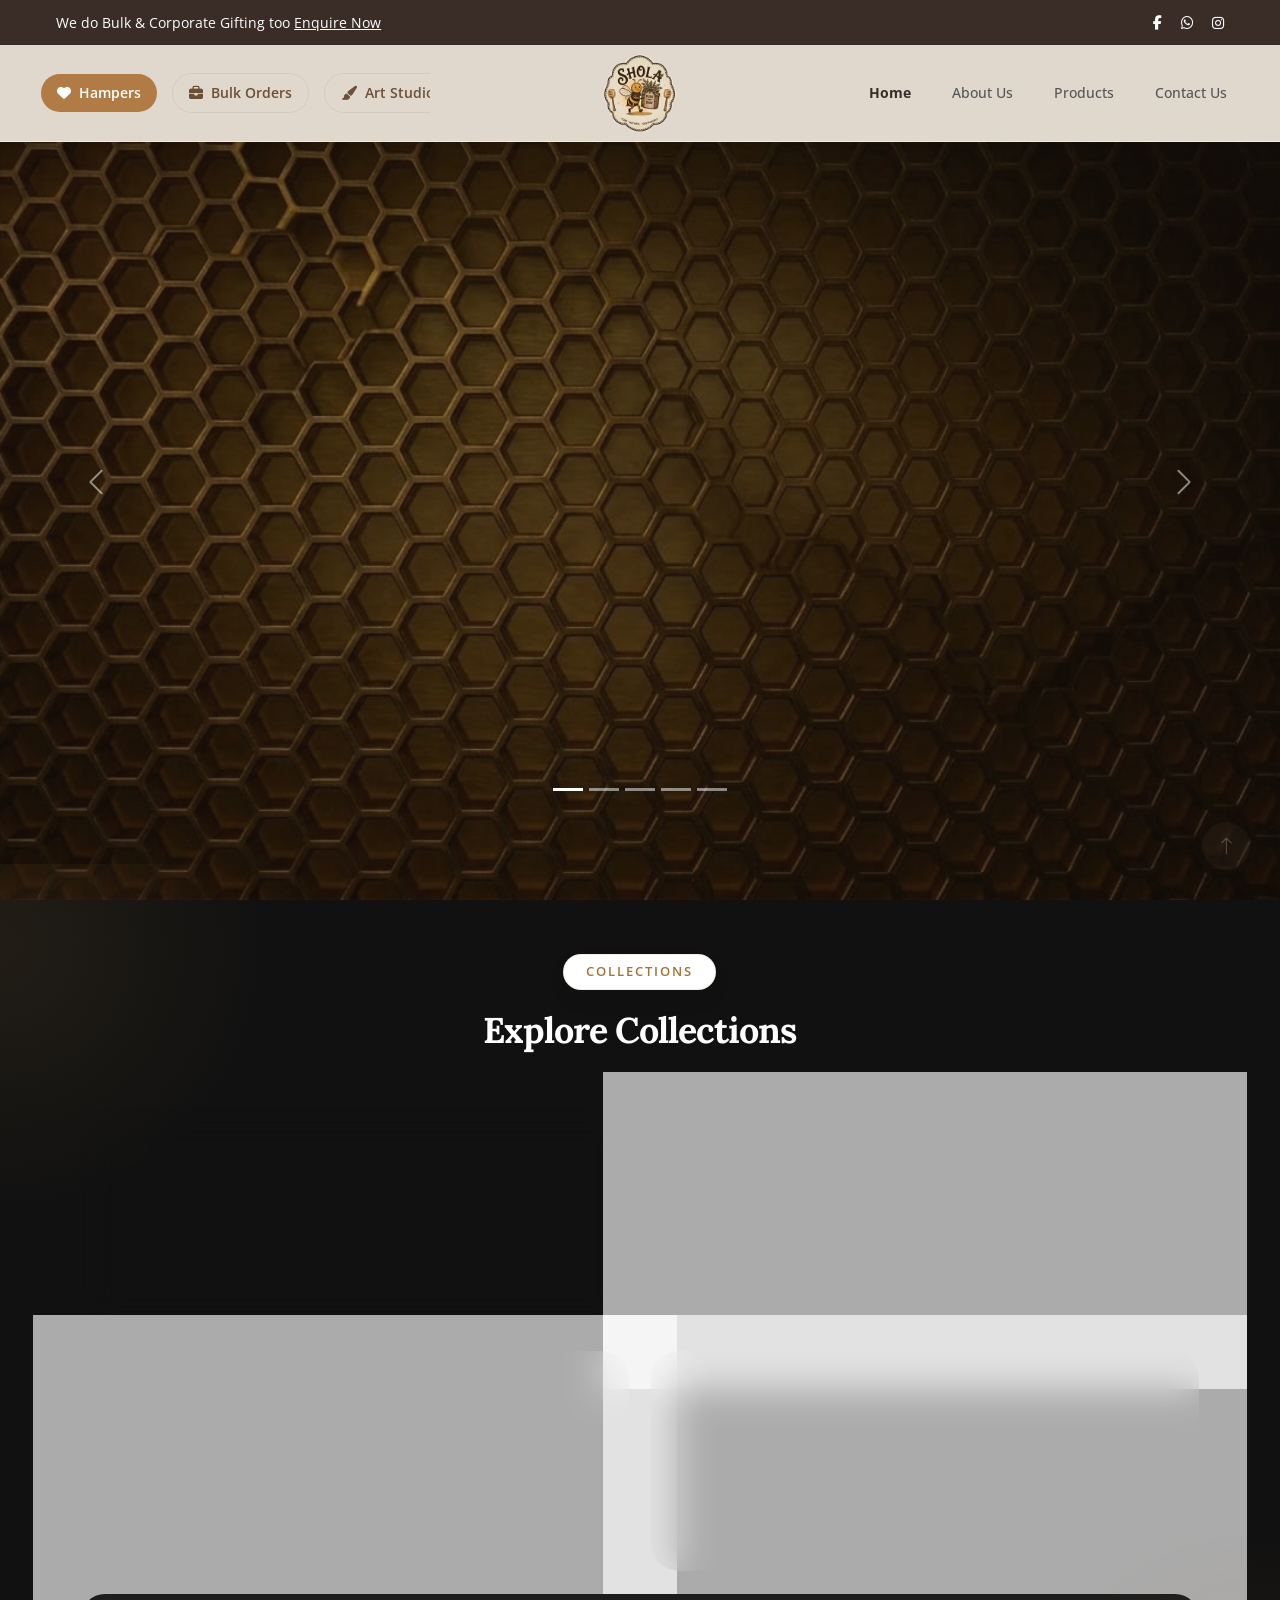
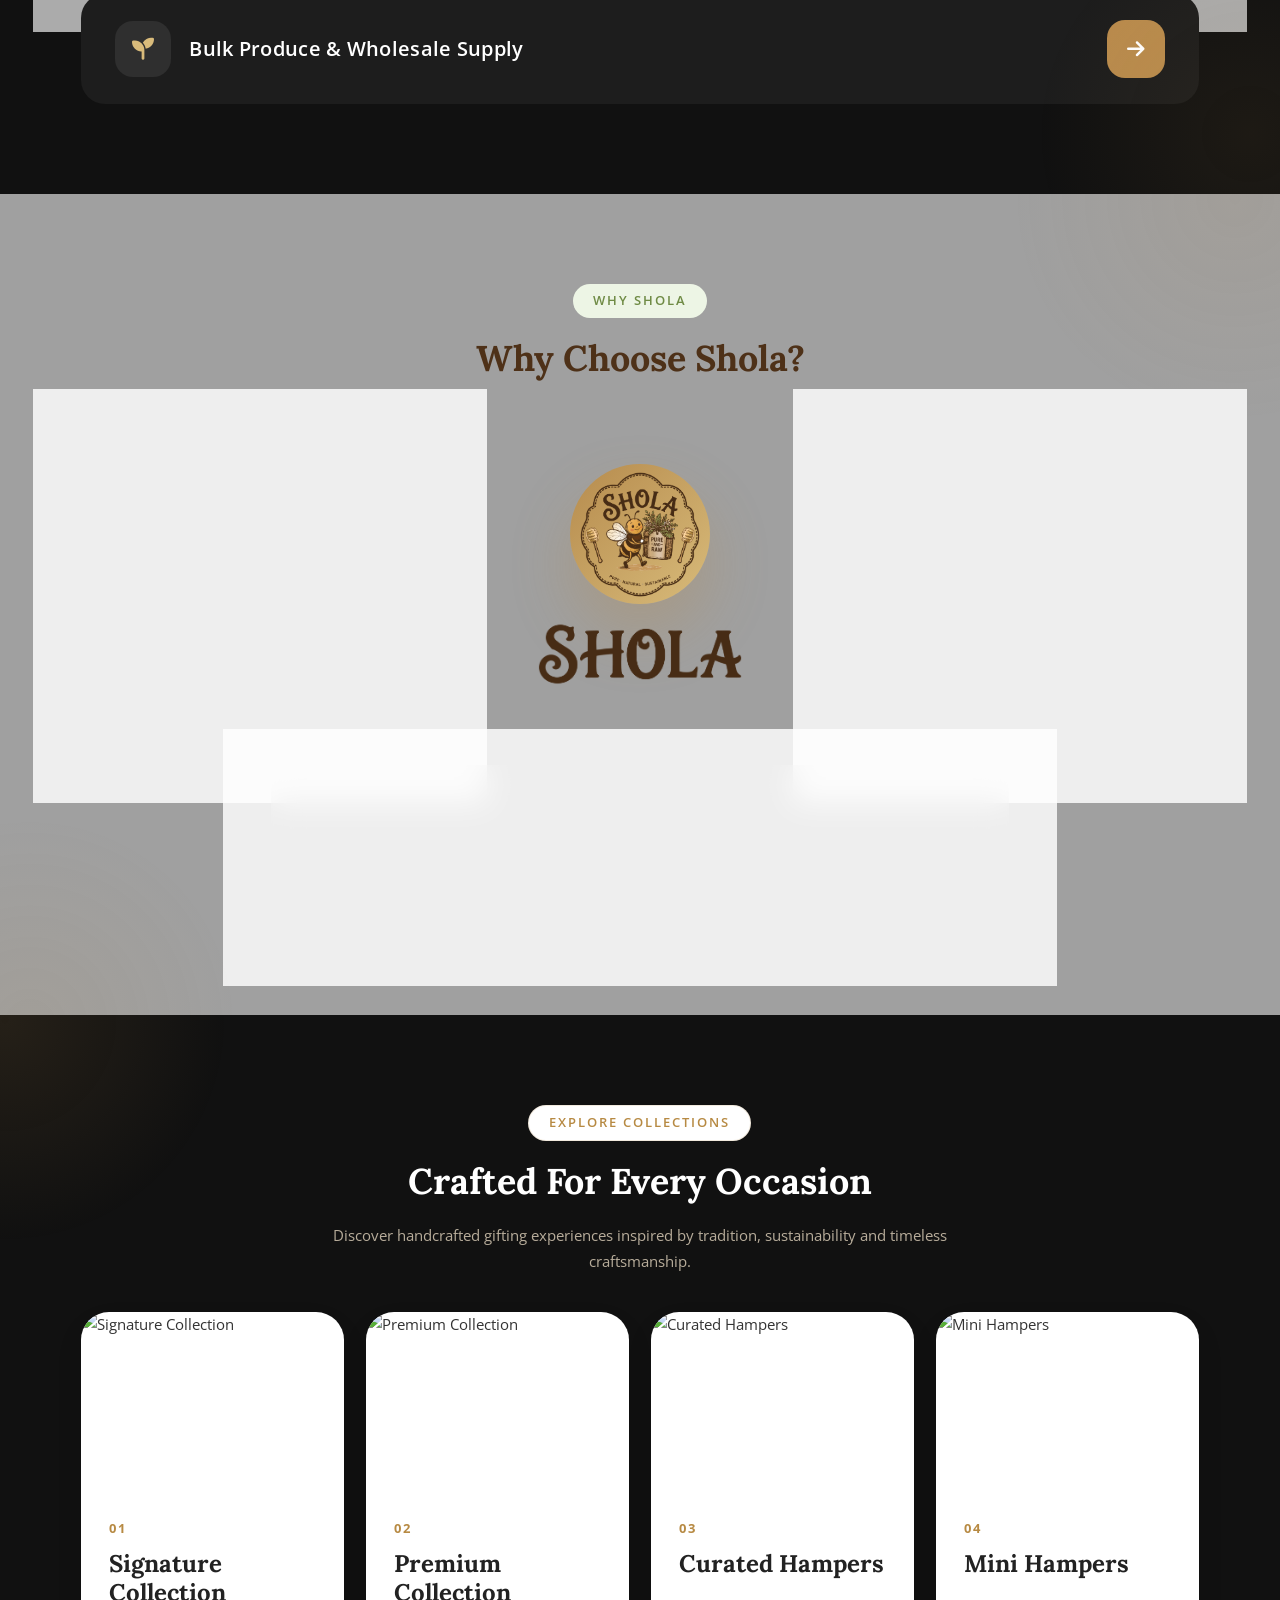
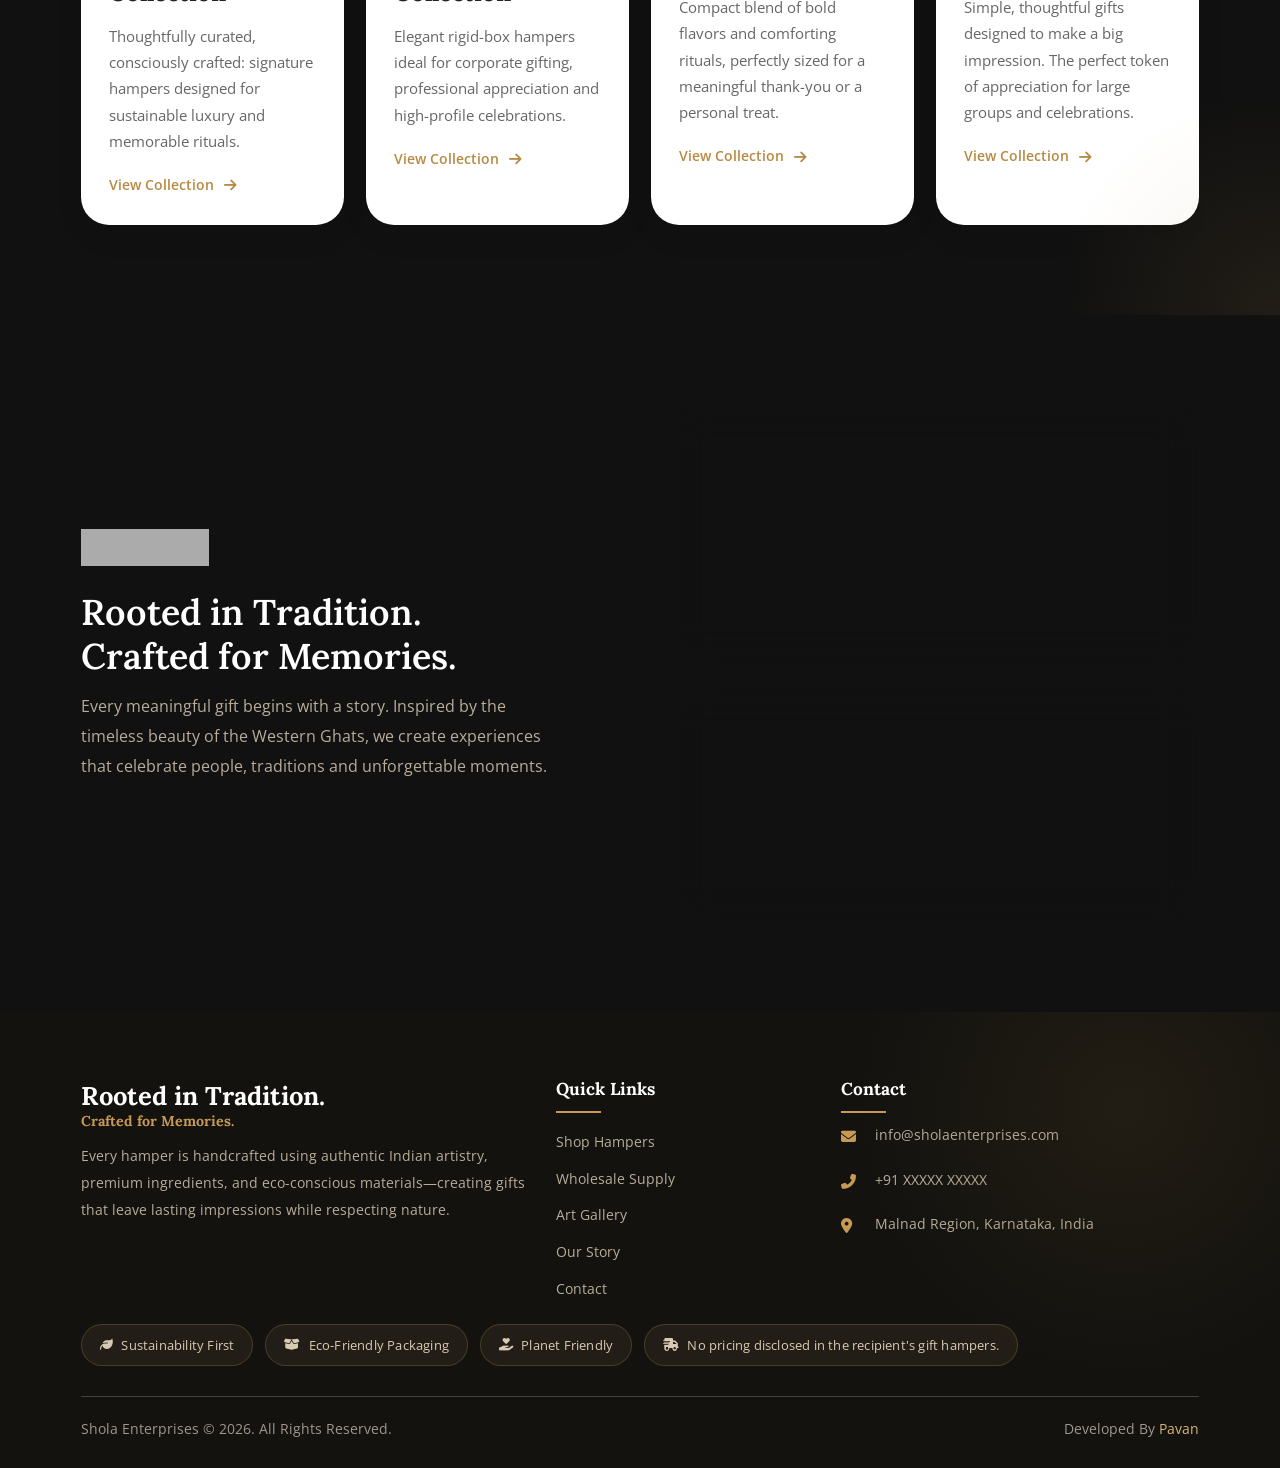
==== commit 19d20000: "color changes" ====
--- a/index.html
+++ b/index.html
@@ -115,7 +115,7 @@
                                 COLLECTIONS
                             </span>
 
-                            <h2 class="shola-explore-title">
+                            <h2 class="shola-explore-title" style="color: #fff;">
                                 Explore Collections
                             </h2>
 
@@ -483,11 +483,11 @@
                                 EXPLORE COLLECTIONS
                             </span>
 
-                            <h2 class="shola-section-heading">
-                                Crafted For Every Occasion
+                            <h2 class="shola-section-heading" style="color: #fff;"> 
+                                Crafted For Every Occasion 
                             </h2>
 
-                            <p class="shola-section-text">
+                            <p class="shola-section-text" style="color: #b8ad9b;">
                                 Discover handcrafted gifting experiences inspired by tradition,
                                 sustainability and timeless craftsmanship.
                             </p>
@@ -712,13 +712,13 @@
                             OUR STORY
                         </span>
 
-                        <h2 class="gh-story-title">
+                        <h2 class="gh-story-title" style="color: #fff;">
                             Rooted in Tradition.
                             <br>
                             Crafted for Memories.
                         </h2>
 
-                        <p class="gh-story-intro">
+                        <p class="gh-story-intro" style="color: #b8ad9b;">
                             Every meaningful gift begins with a story. Inspired by the
                             timeless beauty of the Western Ghats, we create experiences
                             that celebrate people, traditions and unforgettable moments.
@@ -731,11 +731,11 @@
 
                         <div class="gh-story-card">
 
-                            <small>The Inspiration</small>
+                            <small style="color: #000;">The Inspiration</small>
 
                             <h3>Born in the Western Ghats</h3>
 
-                            <p>
+                            <p style="color: #000;">
 
                                 At Shola, we believe every gift should create a lasting
                                 memory. Inspired by the mist-covered peaks, lush
@@ -750,11 +750,11 @@
 
                         <div class="gh-story-card">
 
-                            <small>Our Craft</small>
+                            <small style="color: #000;">Our Craft</small>
 
                             <h3>Curated With Purpose</h3>
 
-                            <p>
+                            <p style="color: #000;">
 
                                 Every hamper is thoughtfully curated with premium honey,
                                 aromatic spices, fresh coffee and artisan lifestyle
--- a/css/style.css
+++ b/css/style.css
@@ -736,7 +736,7 @@
 }
 
 .category-section{
-    background:rgba(250,248,243,.60);
+    background:transparent;
     position:relative;
 }
 
@@ -868,7 +868,7 @@
 
 .marketplaces{
     padding:20px 20px;
-    background:linear-gradient(180deg,rgba(255,255,255,.60),rgba(250,248,243,.60));
+    background:transparent;
     position:relative;
     overflow:hidden;
 }
@@ -1725,7 +1725,6 @@
 .shola-explore{
     position:relative;
     padding:90px 0;
-    background:linear-gradient(180deg,rgba(251,250,248,.60) 0%,rgba(246,242,236,.60) 100%);
     overflow:hidden;
 }
 
@@ -2947,7 +2946,6 @@
 .shola-collections{
     position:relative;
     padding:90px 0;
-    background:linear-gradient(180deg,rgba(250,248,245,.85) 0%,rgba(244,239,231,.85) 100%);
     overflow:hidden;
 }
 
@@ -3752,7 +3750,7 @@
 
 .gh-art{
     padding:90px 0;
-    background:linear-gradient(180deg,rgba(251,250,248,.60),rgba(244,240,234,.60));
+    background:transparent;
 }
 
 .gh-art-container{
@@ -4016,7 +4014,7 @@
 
 .gh-story{
     padding:100px 0;
-    background:rgba(249,247,243,.60);
+    background:transparent;
 }
 
 .gh-story-container{
@@ -4219,7 +4217,7 @@
 
 .shola-about{
     padding:90px 0;
-    background:rgba(250,248,243,.60);
+    background:transparent;
 }
 
 .shola-about-image{
@@ -4406,8 +4404,6 @@
     position:relative;
 
     padding:90px 0;
-
-    background:rgba(250,248,243,.60);
 
     overflow:hidden;
 
@@ -5012,7 +5008,6 @@
 .shola-contact{
     position:relative;
     padding:90px 0;
-    background:rgba(250,248,243,.60);
     overflow:hidden;
 }
 
@@ -5611,7 +5606,6 @@
 .shola-showcase{
     position:relative;
     padding:100px 0;
-    background:rgba(250,248,243,.60);
     overflow:hidden;
 }
 
@@ -6134,7 +6128,6 @@
 .shola-wholesale{
     position:relative;
     padding:90px 0;
-    background:rgba(250,248,243,.60);
     overflow:hidden;
 }
 
@@ -6532,13 +6525,12 @@
 
     border-radius:32px;
 
-    background:
-
-    linear-gradient(
+    background: linear-gradient(
         135deg,
-        #4e3118,
-        #245537
+        rgba(255,255,255,.82),
+        rgba(255,255,255,.60)
     );
+
 
     color:#fff;
 
@@ -6702,7 +6694,7 @@
 
     padding:90px 0;
 
-    background:rgba(250,248,243,.60);
+    
 
     overflow:hidden;
 
@@ -7951,8 +7943,7 @@
 position:relative;
 overflow:hidden;
 
-background:
-linear-gradient(135deg,#fbf7f2,#efe3d2);
+background:transparent;
 
 }
 
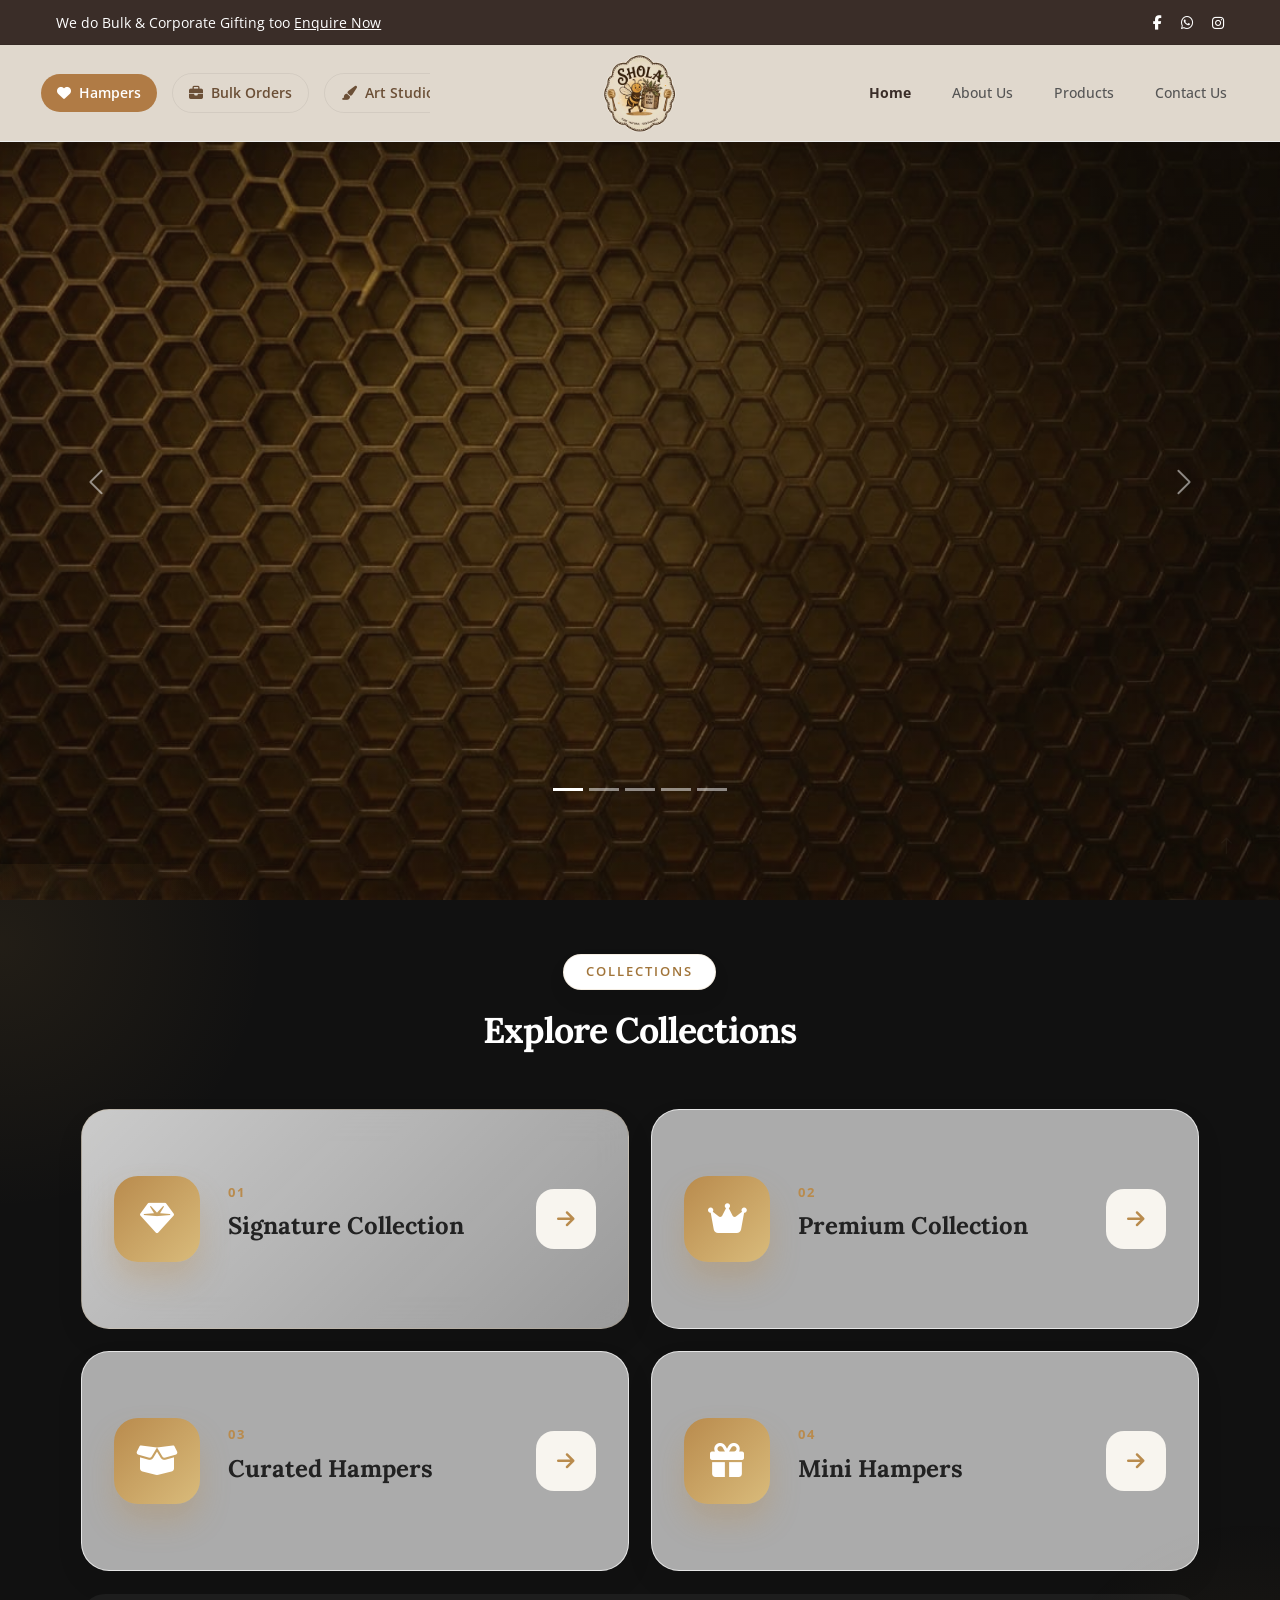
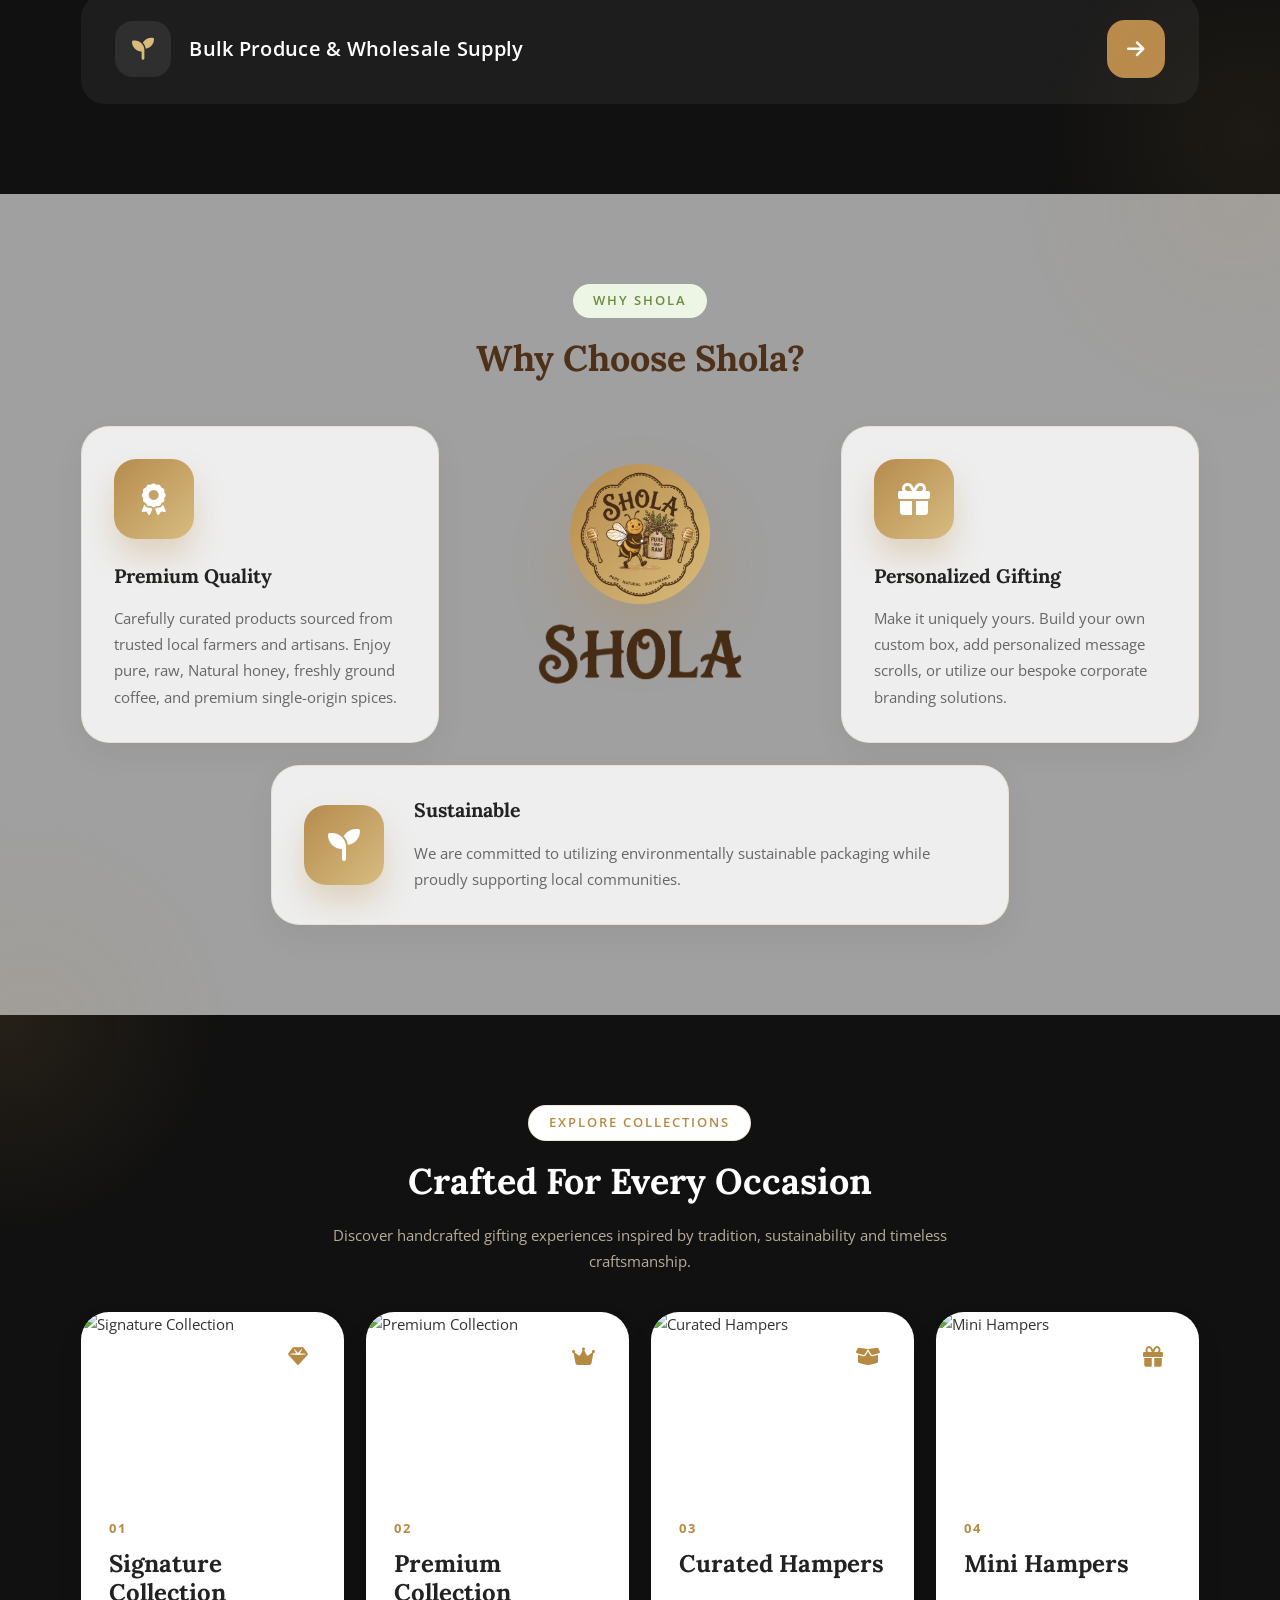
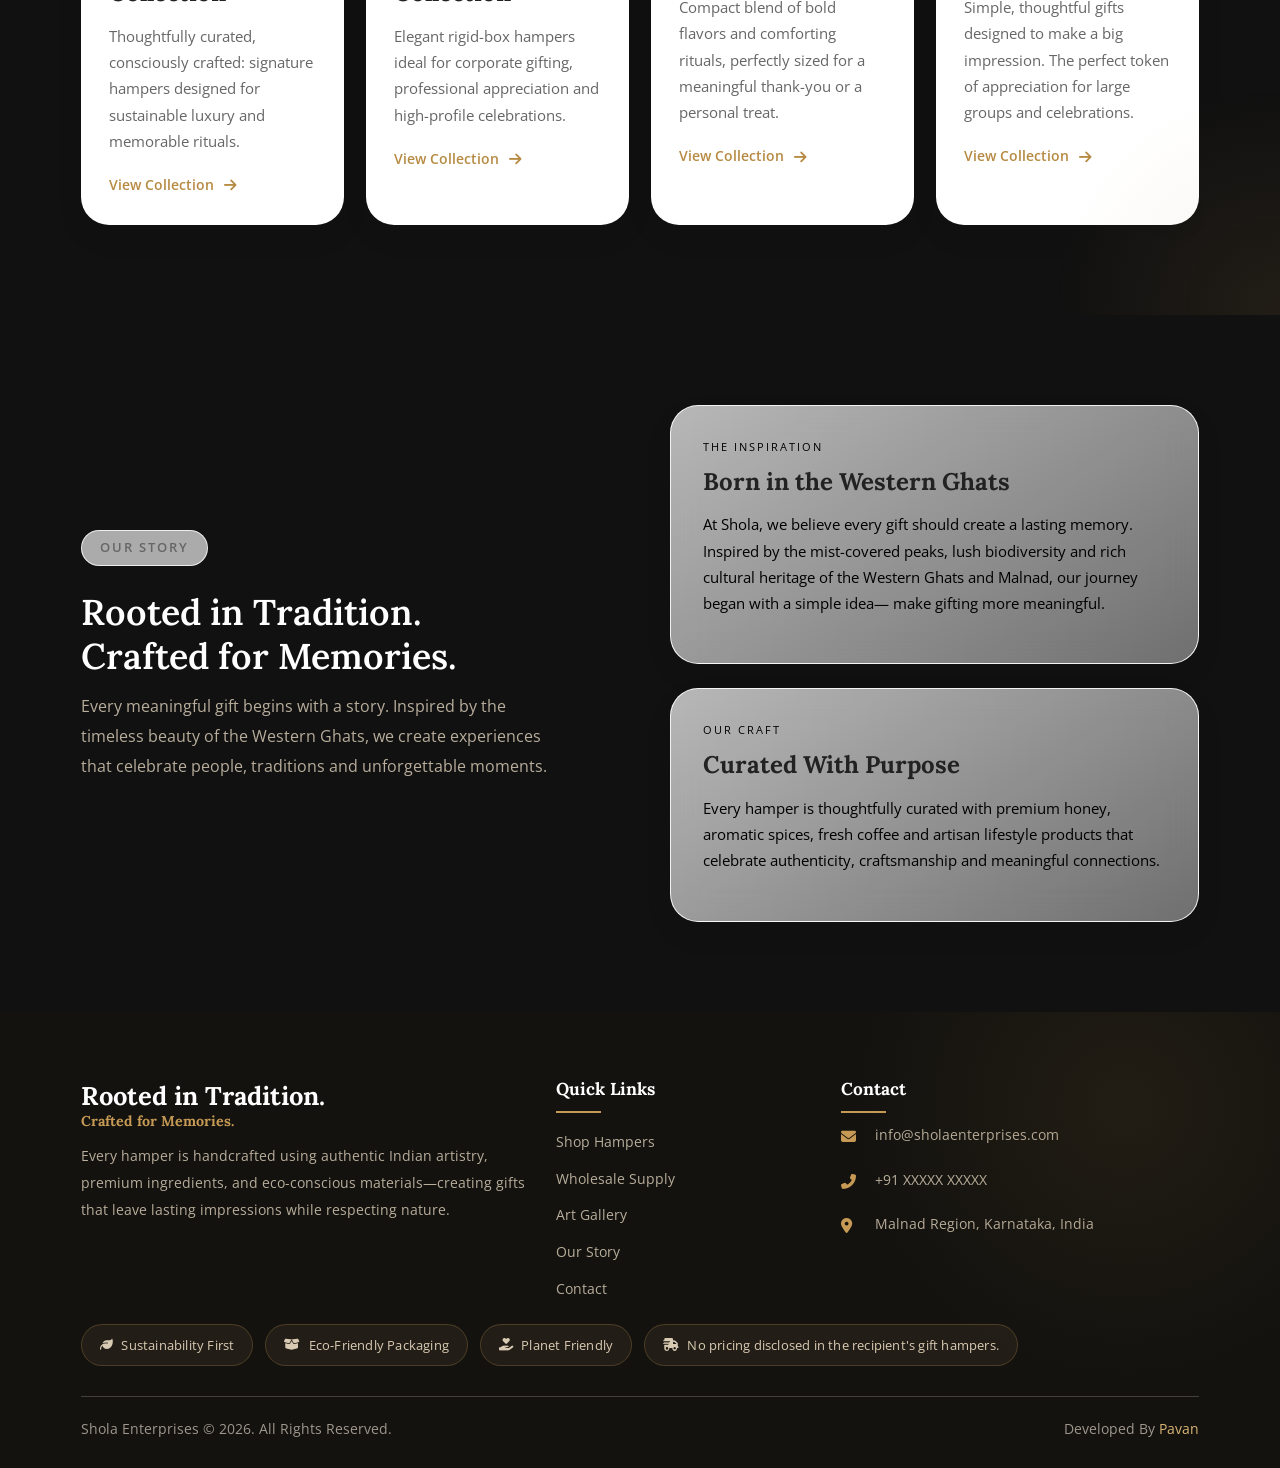
==== commit 5fd70309: "header toggles features" ====
--- a/index.html
+++ b/index.html
@@ -778,11 +778,11 @@
 
                     <div class="gh-art-heading">
 
-                        <span>ART STUDIO</span>
-
-                        <h2>Hand-Painted Memories</h2>
-
-                        <p>
+                        <span >ART STUDIO</span>
+
+                        <h2 style="color: #fff;">Hand-Painted Memories</h2>
+
+                        <p style="color: #b8ad9b;">
                             Crafted by artisans, cherished forever. Transform your
                             memories into museum-quality artwork made just for you.
                         </p>
@@ -800,7 +800,7 @@
 
                             <h3>Custom Portrait Studio</h3>
 
-                            <p>
+                            <p style="color: #b8ad9b;">
 
                                 Transform your treasured photographs and life's
                                 unforgettable moments into masterpiece paintings.
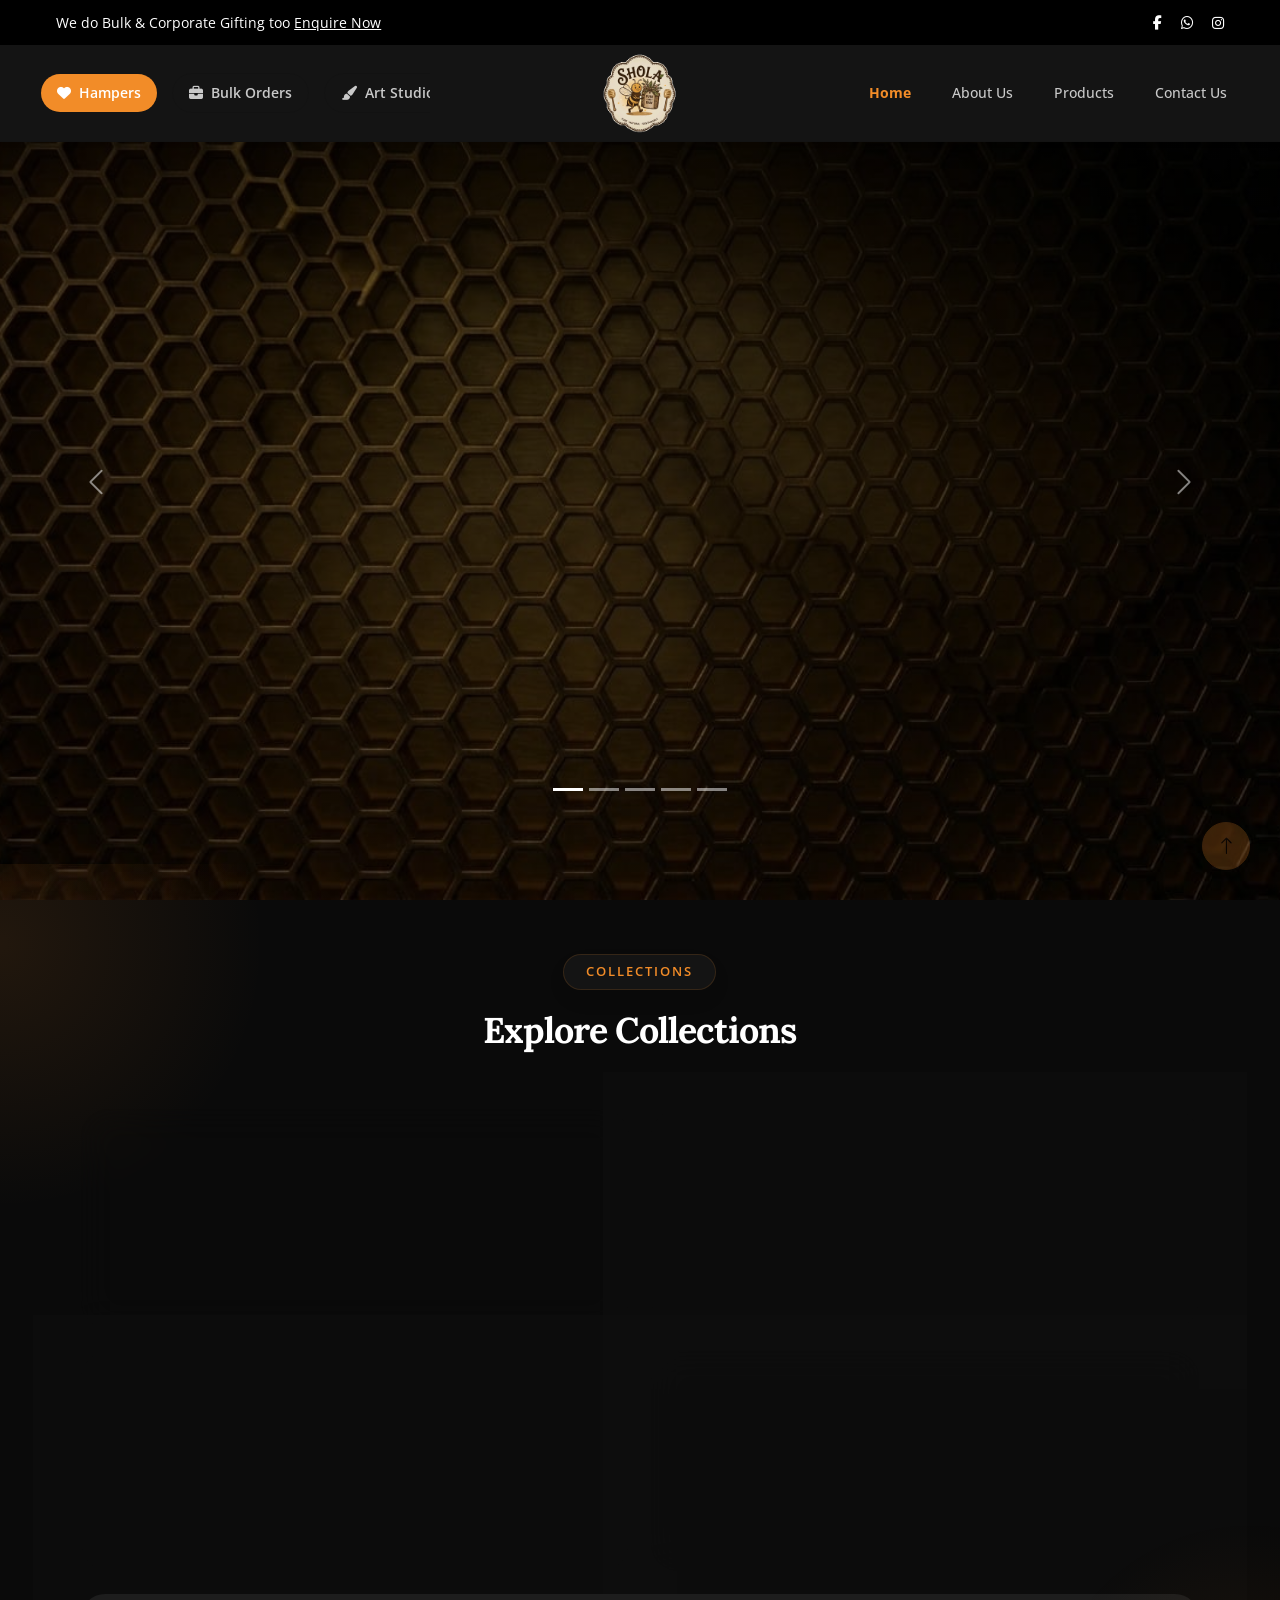
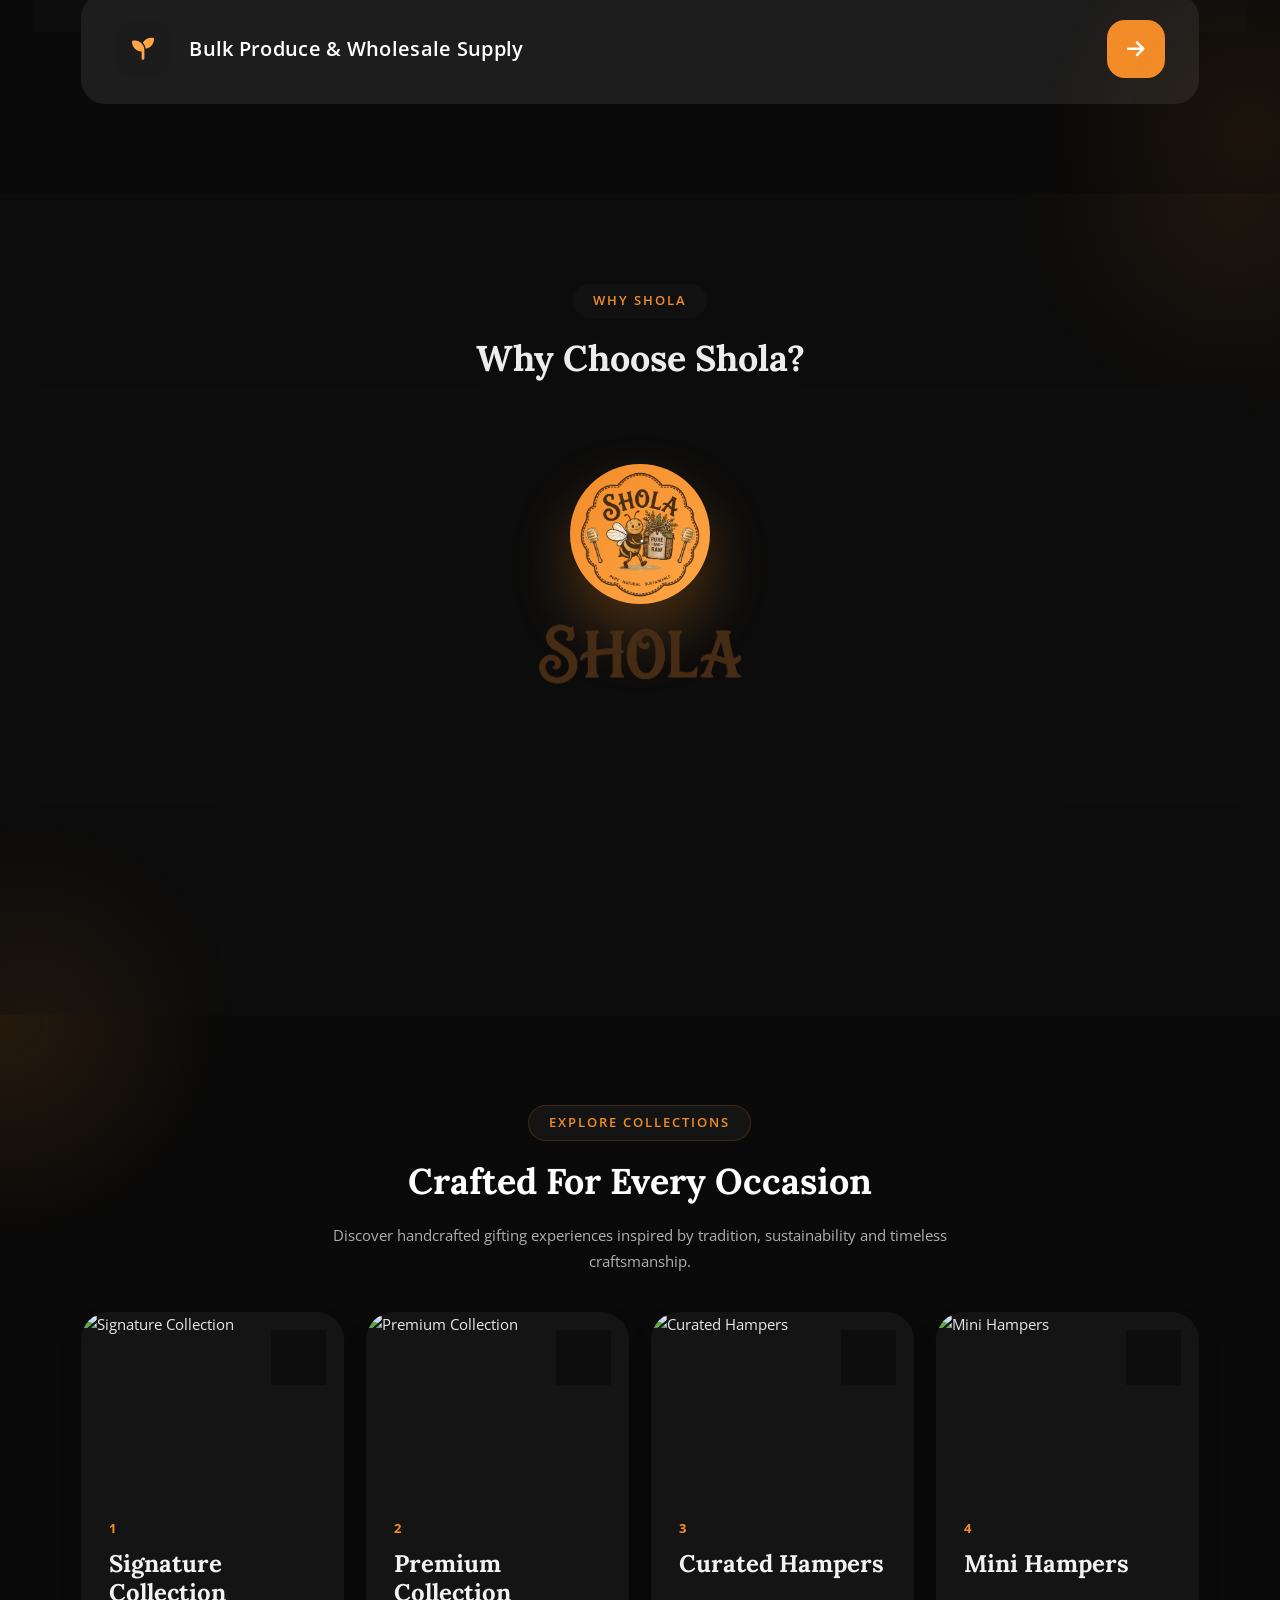
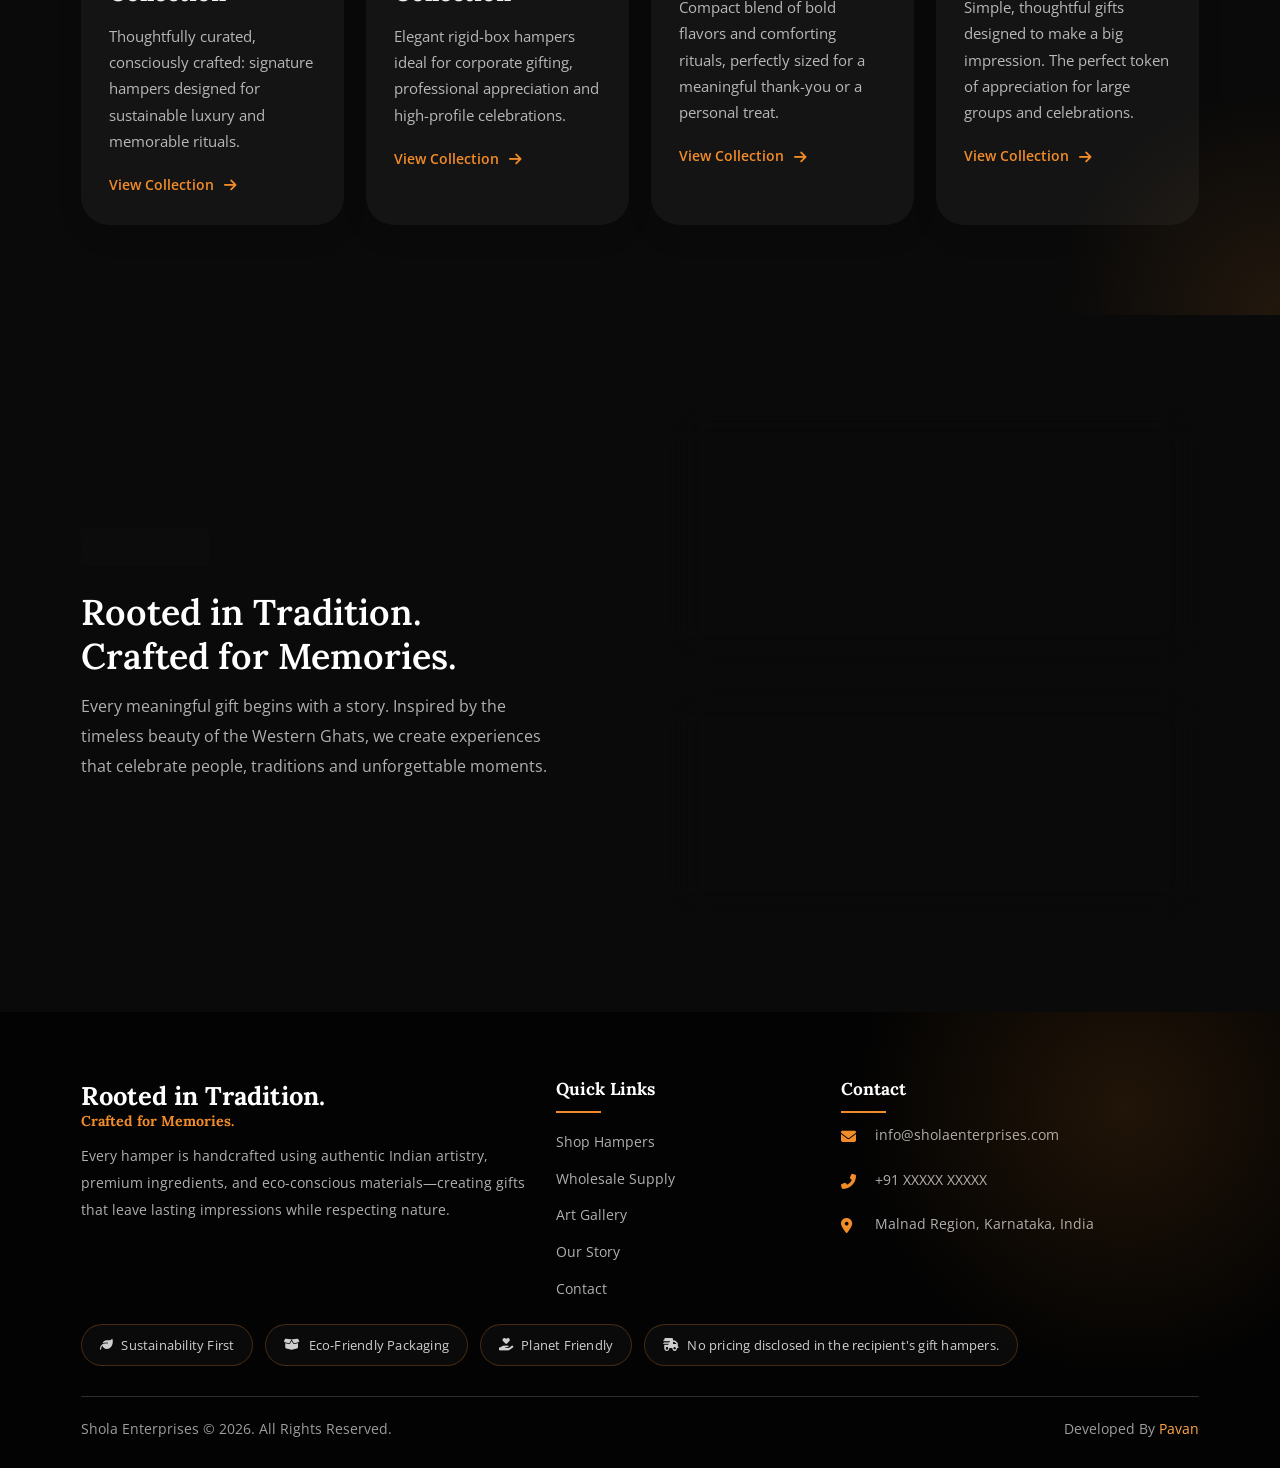
==== commit 14f90fca: "navbar updates and floating buttons" ====
--- a/index.html
+++ b/index.html
@@ -130,7 +130,7 @@
 
                         <div class="col-xl-6">
 
-                            <div class="shola-collection-card shola-feature-card">
+                            <div class="shola-collection-card shola-feature-card" onclick="window.location.href='/products.html'">
 
                                 <div class="shola-card-icon">
 
@@ -141,7 +141,7 @@
                                 <div class="shola-card-content">
 
                                     <span class="shola-card-number">
-                                        01
+                                        1
                                     </span>
 
                                     <h3>
@@ -163,7 +163,7 @@
                                 </div>
 
                                 <div class="shola-arrow">
-
+                                
                                     <i class="fas fa-arrow-right"></i>
 
                                 </div>
@@ -177,7 +177,7 @@
 
                         <div class="col-xl-6">
 
-                            <div class="shola-collection-card">
+                            <div class="shola-collection-card" onclick="window.location.href='/products.html'">
 
                                 <div class="shola-card-icon">
 
@@ -188,7 +188,7 @@
                                 <div class="shola-card-content">
 
                                     <span class="shola-card-number">
-                                        02
+                                        2
                                     </span>
 
                                     <h3>
@@ -212,7 +212,7 @@
 
                         <div class="col-xl-6">
 
-                            <div class="shola-collection-card">
+                            <div class="shola-collection-card" onclick="window.location.href='/products.html'">
 
                                 <div class="shola-card-icon">
 
@@ -223,7 +223,7 @@
                                 <div class="shola-card-content">
 
                                     <span class="shola-card-number">
-                                        03
+                                        3
                                     </span>
 
                                     <h3>
@@ -263,7 +263,7 @@
 
                         <div class="col-xl-6">
 
-                            <div class="shola-collection-card">
+                            <div class="shola-collection-card" onclick="window.location.href='/products.html'">
 
                                 <div class="shola-card-icon">
 
@@ -274,7 +274,7 @@
                                 <div class="shola-card-content">
 
                                     <span class="shola-card-number">
-                                        04
+                                        4
                                     </span>
 
                                     <h3>
@@ -487,7 +487,7 @@
                                 Crafted For Every Occasion 
                             </h2>
 
-                            <p class="shola-section-text" style="color: #b8ad9b;">
+                            <p class="shola-section-text" style="color: #B0B0B0;">
                                 Discover handcrafted gifting experiences inspired by tradition,
                                 sustainability and timeless craftsmanship.
                             </p>
@@ -504,7 +504,7 @@
 
                         <div class="col-xl-3 col-md-6">
 
-                            <div class="shola-collection-item">
+                            <div class="shola-collection-item" onclick="window.location.href='/products.html'">
 
                                 <div class="shola-collection-image">
 
@@ -521,7 +521,7 @@
                                 <div class="shola-collection-content">
 
                                     <span class="shola-count">
-                                        01
+                                        1
                                     </span>
 
                                     <h3>
@@ -553,7 +553,7 @@
 
                         <div class="col-xl-3 col-md-6">
 
-                            <div class="shola-collection-item">
+                            <div class="shola-collection-item" onclick="window.location.href='/products.html'">
 
                                 <div class="shola-collection-image">
 
@@ -570,7 +570,7 @@
                                 <div class="shola-collection-content">
 
                                     <span class="shola-count">
-                                        02
+                                        2
                                     </span>
 
                                     <h3>
@@ -602,7 +602,7 @@
 
                         <div class="col-xl-3 col-md-6">
 
-                            <div class="shola-collection-item">
+                            <div class="shola-collection-item" onclick="window.location.href='/products.html'">
 
                                 <div class="shola-collection-image">
 
@@ -619,7 +619,7 @@
                                 <div class="shola-collection-content">
 
                                     <span class="shola-count">
-                                        03
+                                        3
                                     </span>
 
                                     <h3>
@@ -651,7 +651,7 @@
 
                         <div class="col-xl-3 col-md-6">
 
-                            <div class="shola-collection-item">
+                            <div class="shola-collection-item" onclick="window.location.href='/products.html'">
 
                                 <div class="shola-collection-image">
 
@@ -668,7 +668,7 @@
                                 <div class="shola-collection-content">
 
                                     <span class="shola-count">
-                                        04
+                                        4
                                     </span>
 
                                     <h3>
@@ -718,7 +718,7 @@
                             Crafted for Memories.
                         </h2>
 
-                        <p class="gh-story-intro" style="color: #b8ad9b;">
+                        <p class="gh-story-intro" style="color: #B0B0B0;">
                             Every meaningful gift begins with a story. Inspired by the
                             timeless beauty of the Western Ghats, we create experiences
                             that celebrate people, traditions and unforgettable moments.
@@ -731,11 +731,11 @@
 
                         <div class="gh-story-card">
 
-                            <small style="color: #000;">The Inspiration</small>
+                            <small style="color: #E9E9E9;">The Inspiration</small>
 
                             <h3>Born in the Western Ghats</h3>
 
-                            <p style="color: #000;">
+                            <p style="color: #E9E9E9;">
 
                                 At Shola, we believe every gift should create a lasting
                                 memory. Inspired by the mist-covered peaks, lush
@@ -750,11 +750,11 @@
 
                         <div class="gh-story-card">
 
-                            <small style="color: #000;">Our Craft</small>
+                            <small style="color: #E9E9E9;">Our Craft</small>
 
                             <h3>Curated With Purpose</h3>
 
-                            <p style="color: #000;">
+                            <p style="color: #E9E9E9;">
 
                                 Every hamper is thoughtfully curated with premium honey,
                                 aromatic spices, fresh coffee and artisan lifestyle
@@ -782,7 +782,7 @@
 
                         <h2 style="color: #fff;">Hand-Painted Memories</h2>
 
-                        <p style="color: #b8ad9b;">
+                        <p style="color: #B0B0B0;">
                             Crafted by artisans, cherished forever. Transform your
                             memories into museum-quality artwork made just for you.
                         </p>
@@ -800,7 +800,7 @@
 
                             <h3>Custom Portrait Studio</h3>
 
-                            <p style="color: #b8ad9b;">
+                            <p style="color: #B0B0B0;">
 
                                 Transform your treasured photographs and life's
                                 unforgettable moments into masterpiece paintings.
--- a/css/style.css
+++ b/css/style.css
@@ -1,9 +1,9 @@
 ﻿/********** Template CSS **********/
 :root {
-    --primary: #3A2D28;
-    --secondary: #aa5f03;
-    --light: #F7F8FC;
-    --dark: #111111;
+    --primary: #F28C28;
+    --secondary: #F28C28;
+    --light: #F2F2F2;
+    --dark: #0A0A0A;
 
     /* ---- Shola design tokens ---- */
     /* Fonts */
@@ -22,9 +22,9 @@
     --fs-hero: clamp(2.6rem, 4.5vw, 4rem);   /* ~39–60px hero titles */
 
     /* Text colors */
-    --text-strong: #222222;
-    --text-body: #666666;
-    --text-muted: #888888;
+    --text-strong: #F2F2F2;
+    --text-body: #B8B8B8;
+    --text-muted: #9A9A9A;
 
     /* Buttons */
     --btn-font: var(--font-body);
@@ -34,10 +34,10 @@
     --btn-pad-y: 0.9rem;
     --btn-pad-x: 2rem;
     --btn-gap: 0.625rem;                     /* 10px  icon gap */
-    --btn-focus-ring: 0 0 0 4px rgba(185, 139, 77, 0.35);
+    --btn-focus-ring: 0 0 0 4px rgba(242, 140, 40, 0.35);
     --btn-transition: transform .3s ease, background-color .3s ease, color .3s ease,
         border-color .3s ease, box-shadow .3s ease;
-    --link-focus: 3px solid rgba(185, 139, 77, 0.5);
+    --link-focus: 3px solid rgba(242, 140, 40, 0.5);
 
     /* Cards & grids */
     --radius-sm: 14px;                         /* chips / inner bits */
@@ -104,6 +104,21 @@
     color: #FFFFFF;
 }
 
+.btn.btn-primary {
+    background-color: #F28C28;
+    border-color: #F28C28;
+    color: #0A0A0A;
+}
+
+.btn.btn-primary:hover,
+.btn.btn-primary:focus,
+.btn.btn-primary:active,
+.btn.btn-primary:not(:disabled):not(.disabled):active {
+    background-color: #E07B1F;
+    border-color: #E07B1F;
+    color: #0A0A0A;
+}
+
 .btn-square {
     width: 38px;
     height: 38px;
@@ -136,7 +151,7 @@
 }
 
 .top-bar {
-    background: #3A2D28;
+    background: #000000;
     height: 45px;
     border-bottom: 1px solid rgba(0, 0, 0, .07);
 }
@@ -152,14 +167,14 @@
 
 .navbar .navbar-nav .nav-link {
     padding: 25px 15px;
-    color: #555555;
+    color: #C9C9C9;
     font-weight: 500;
     outline: none;
 }
 
 .navbar .navbar-nav .nav-link:hover,
 .navbar .navbar-nav .nav-link.active {
-    color: #3A2D28;
+    color: #F28C28;
     font-weight: bold;
 }
 
@@ -167,7 +182,7 @@
     .navbar .navbar-nav {
         margin-top: 10px;
         border-top: 1px solid rgba(0, 0, 0, .07);
-        background: #FFFFFF;
+        background: #141414;
     }
 
     .navbar .navbar-nav .nav-link {
@@ -192,7 +207,7 @@
         transform: translateY(0);
         visibility: visible;
         opacity: 1;
-        color: #3A2D28; 
+        color: #F28C28; 
     }
 }
 
@@ -243,7 +258,7 @@
 }
 
 .navbar .dropdown-menu {
-    background: #ffffff;
+    background: #141414;
     border: 1px solid rgba(0,0,0,0.06);
     border-radius: 8px;
     padding: 6px 0;
@@ -251,21 +266,21 @@
 }
 
 .navbar .dropdown-item {
-    color: var(--dark);
+    color: var(--light);
     padding: 10px 20px;
     font-weight: 500;
 }
 
 .navbar .dropdown-item:hover,
 .navbar .dropdown-item:focus {
-    background: rgba(30,90,15,0.06);
+    background: rgba(10, 10, 10,0.06);
     color: var(--primary);
 }
 
 /* Mobile: make dropdowns full-width and touch-friendly inside collapsed nav */
 @media (max-width: 991.98px) {
     .navbar .navbar-nav {
-        background: #ffffff;
+        background: #141414;
     }
     .navbar .dropdown-menu {
         position: static;
@@ -380,7 +395,7 @@
 }
 
 .breadcrumb-item+.breadcrumb-item::before {
-    color: #999999;
+    color: #9A9A9A;
 }
 
 
@@ -433,11 +448,11 @@
     left: -50%;
     width: 100%;
     height: 100%;
-    background-image: -webkit-repeating-radial-gradient(#FFFFFF, #EEEEEE 5px, transparent 5px, transparent 10px);
-    background-image: -moz-repeating-radial-gradient(#FFFFFF, #EEEEEE 5px, transparent 5px, transparent 10px);
-    background-image: -ms-repeating-radial-gradient(#FFFFFF, #EEEEEE 5px, transparent 5px, transparent 10px);
-    background-image: -o-repeating-radial-gradient(#FFFFFF, #EEEEEE 5px, transparent 5px, transparent 10px);
-    background-image: repeating-radial-gradient(#FFFFFF, #EEEEEE 5px, transparent 5px, transparent 10px);
+    background-image: -webkit-repeating-radial-gradient(#141414, #161616 5px, transparent 5px, transparent 10px);
+    background-image: -moz-repeating-radial-gradient(#141414, #161616 5px, transparent 5px, transparent 10px);
+    background-image: -ms-repeating-radial-gradient(#141414, #161616 5px, transparent 5px, transparent 10px);
+    background-image: -o-repeating-radial-gradient(#141414, #161616 5px, transparent 5px, transparent 10px);
+    background-image: repeating-radial-gradient(#141414, #161616 5px, transparent 5px, transparent 10px);
     background-size: 20px 20px;
     transform: skew(20deg);
     z-index: 1;
@@ -446,7 +461,7 @@
 
 /*** Product ***/
 .nav-pills .nav-item .btn {
-    color: var(--dark);
+    color: var(--light);
 }
 
 .nav-pills .nav-item .btn:hover,
@@ -508,7 +523,7 @@
     display: flex;
     align-items: center;
     justify-content: center;
-    color: var(--dark);
+    color: var(--light);
     border: 2px solid var(--primary);
     border-radius: 50px;
     font-size: 18px;
@@ -524,7 +539,7 @@
 
 /*** Footer ***/
 .footer {
-    color: #999999;
+    color: #9A9A9A;
 }
 
 .footer .btn.btn-link {
@@ -532,7 +547,7 @@
     margin-bottom: 5px;
     padding: 0;
     text-align: left;
-    color: #999999;
+    color: #9A9A9A;
     font-weight: normal;
     text-transform: capitalize;
     transition: .3s;
@@ -543,7 +558,7 @@
     content: "\f105";
     font-family: 'Open Sans', Arial, sans-serif;
     font-weight: 900;
-    color: #999999;
+    color: #9A9A9A;
     margin-right: 10px;
 }
 
@@ -556,7 +571,7 @@
 .footer .copyright {
     padding: 25px 0;
     font-size: 15px;
-    border-top: 1px solid rgba(256, 256, 256, .1);
+    border-top: 1px solid rgba(242, 140, 40, 0.28);
 }
 
 .footer .copyright a {
@@ -570,7 +585,7 @@
 /* custom css */
 
 .container-fluid.fixed-top.px-0.wow.fadeIn {
-    background-color: #fff !important;
+    background-color: #141414 !important;
 }
 
 #header {
@@ -627,7 +642,7 @@
 
 /* Stabilize fixed header to avoid blinking on scroll */
 .container-fluid.fixed-top {
-    background-color: #ffffff !important;
+    background-color: #141414 !important;
     border-bottom: 1px solid rgba(0,0,0,0.07) !important;
     box-shadow: 0 2px 6px rgba(0,0,0,0.04);
     -webkit-backface-visibility: hidden;
@@ -684,38 +699,38 @@
     align-items:center;
     justify-content:center;
     text-decoration:none;
-    background:transparent;
+    background: transparent;
     transition:all .3s ease;
     font-size:20px;
 }
 
 /* Official Colors */
 .facebook i{
-    color:#1877F2;
+    color: #F28C28;
 }
 
 .instagram i{
     /* Instagram Gradient */
-    background:linear-gradient(
+    background: linear-gradient(
         45deg,
-        #f09433,
-        #e6683c,
-        #dc2743,
-        #cc2366,
-        #bc1888
+        #FFA747,
+        #E07B1F,
+        #E07B1F,
+        #C96F18,
+        #A85A12
     );
     -webkit-background-clip:text;
-    -webkit-text-fill-color:transparent;
+    -webkit-text-fill-color: transparent;
 }
 
 .whatsapp i{
-    color:#25D366;
+    color: #F28C28;
 }
 
 /* Hover Effect */
 .social-icon:hover{
-    border-color:#fff;
-    background:transparent;
+    border-color: #F28C28;
+    background: transparent;
     transform:translateY(-3px);
 }
 
@@ -724,11 +739,11 @@
 }
 
 .bgf{
-    color:#999999;
+    color: #9A9A9A;
 }
 
 .bgf:hover{
-    color:#fff;
+    color: #fff;
 }
 
 .footer .btn.btn-link::before { 
@@ -736,14 +751,14 @@
 }
 
 .category-section{
-    background:transparent;
+    background: transparent;
     position:relative;
 }
 
 .section-tag{
     display:inline-block;
-    color:#6f8b45;
-    background:#edf5e5;
+    color: #F28C28;
+    background: #111111;
     padding:8px 18px;
     border-radius:30px;
     font-size:14px;
@@ -755,11 +770,11 @@
 .section-title{
     font-size:44px;
     font-weight:700;
-    color:#4e3118;
+    color: #EDEDED;
 }
 
 .section-subtitle{
-    color:#777;
+    color: #A6A6A6;
     max-width:650px;
     margin:auto;
     margin-top:10px;
@@ -769,7 +784,7 @@
 
     display:block;
 
-    background:white;
+    background: white;
 
     padding:40px 25px;
 
@@ -802,7 +817,7 @@
 
     border-radius:50%;
 
-    background:#f7f4eb;
+    background: #141414;
 
     display:flex;
 
@@ -822,7 +837,7 @@
 
 .category-card h4{
 
-    color:#183c25;
+    color: #F2F2F2;
 
     font-weight:700;
 
@@ -831,14 +846,14 @@
 
 .category-card p{
 
-    color:#777;
+    color: #A6A6A6;
 
     margin-bottom:30px;
 }
 
 .category-card span{
 
-    color:#6d8b42;
+    color: #F2A33D;
 
     font-weight:600;
 
@@ -857,7 +872,7 @@
 
 .category-card:hover .category-icon{
 
-    background:#4e3118;
+    background: #0D0D0D;
 }
 
 
@@ -868,7 +883,7 @@
 
 .marketplaces{
     padding:20px 20px;
-    background:transparent;
+    background: transparent;
     position:relative;
     overflow:hidden;
 }
@@ -877,7 +892,7 @@
     content:'';
     width:350px;
     height:350px;
-    background:#ffd54f22;
+    background: #F28C2822;
     border-radius:50%;
     position:absolute;
     left:-120px;
@@ -889,7 +904,7 @@
     content:'';
     width:280px;
     height:280px;
-    background:#c8e6c922;
+    background: #F28C2822;
     border-radius:50%;
     position:absolute;
     right:-100px;
@@ -909,8 +924,8 @@
     display:inline-block;
     padding:10px 22px;
     border-radius:50px;
-    background:#f4efe5;
-    color:#8b5e3c;
+    background: #141414;
+    color: #A6A6A6;
     font-weight:600;
     margin-bottom:20px;
 }
@@ -919,18 +934,18 @@
     font-size:48px;
     line-height:1.2;
     margin-bottom:18px;
-    color:#1b1b1b;
+    color: #E9E9E9;
 }
 
 .marketplaces h2 span{
     display:block;
-    color:#c08b2b;
+    color: #F28C28;
 }
 
 .marketplaces p{
     max-width:650px;
     margin:auto;
-    color:#666;
+    color: #B8B8B8;
     font-size:17px;
     margin-bottom:20px;
 }
@@ -943,7 +958,7 @@
 
 .platform{
     height:130px;
-    background:rgba(255,255,255,.85);
+    background: rgba(14, 14, 14,.85);
     border-radius:22px;
     display:flex;
     align-items:center;
@@ -951,7 +966,7 @@
     box-shadow:
         0 10px 35px rgba(0,0,0,.08);
     transition:.35s ease;
-    border:1px solid rgba(0,0,0,.05);
+    border: 1px solid rgba(0,0,0,.05);
     position:relative;
     overflow:hidden;
 }
@@ -960,9 +975,9 @@
     content:'';
     position:absolute;
     inset:0;
-    background:linear-gradient(
+    background: linear-gradient(
         135deg,
-        rgba(255,215,0,.08),
+        rgba(242, 140, 40,.08),
         transparent 60%
     );
     opacity:0;
@@ -989,27 +1004,27 @@
 }
 
 .blinkit:hover{
-    border-color:#ffd600;
+    border-color: #F28C28;
 }
 
 .instamart:hover{
-    border-color:#ff7a00;
+    border-color: #F28C28;
 }
 
 .zepto:hover{
-    border-color:#7b2ff7;
+    border-color: #D97A1D;
 }
 
 .amazon:hover{
-    border-color:#f9a825;
+    border-color: #F2A33D;
 }
 
 .flipkart:hover{
-    border-color:#1976d2;
+    border-color: #B9640F;
 }
 
 .bigbasket:hover{
-    border-color:#8bc34a;
+    border-color: #8C4F12;
 }
 
 @media(max-width:768px){
@@ -1252,7 +1267,7 @@
 body {
     font-family: 'Open Sans', Arial, sans-serif;
     font-size: 1rem;
-        color: #333333;
+        color: #E8E8E8;
     line-height: 1.6;
 
     /* GLOBAL PAGE BACKGROUND
@@ -1261,11 +1276,10 @@
        A deep *warm* dark-brown wash deepens the washed-out photo so the
        honeycomb pattern reads clearly, while keeping the warm cream
        palette and text readable (no desaturating/cold gray cast). */
-    background-color: #111111;                 /* fallback beneath image */
-    background-image:
-        linear-gradient(
-            rgba(43, 30, 18, 0.40),
-            rgba(43, 30, 18, 0.34)
+    background-color: #0A0A0A;                 /* fallback beneath image */
+    background-image: linear-gradient(
+            rgba(0, 0, 0, 0.65),
+            rgba(0, 0, 0, 0.34)
         ),
         url('../img/products/bg.jpeg');
     background-size: cover;
@@ -1302,17 +1316,17 @@
 }
 
 .tab{
-background:none;
-border:none;
+background: none;
+border: none;
 font-size:18px;
 cursor:pointer;
 padding-bottom:8px;
-color:#666;
+color: #B8B8B8;
 }
 
 .tab.active{
-border-bottom:3px solid #0d8c72;
-color:#000;
+border-bottom: 3px solid #F28C28;
+color: #F28C28;
 font-weight:bold;
 }
 
@@ -1358,9 +1372,9 @@
 transform:translateY(-50%);
 width:45px;
 height:45px;
-border:none;
+border: none;
 border-radius:50%;
-background:#fff;
+background: #141414;
 box-shadow:0 5px 15px rgba(0,0,0,.15);
 cursor:pointer;
 font-size:22px;
@@ -1384,7 +1398,7 @@
 
 width:12px;
 height:12px;
-background:#ccc;
+background: #B6B6B6;
 display:inline-block;
 margin:5px;
 border-radius:50%;
@@ -1392,7 +1406,7 @@
 }
 
 .dot.active{
-background:#0d8c72;
+background: #F28C28;
 }
 
 .buttons{
@@ -1409,28 +1423,28 @@
 text-decoration:none;
 padding:12px 25px;
 border-radius:8px;
-color:#fff;
+color: #fff;
 font-weight:bold;
 }
 
 .buy{
-background:#0d8c72;
+background: #F28C28;
 }
 
 .amazon{
-background:#ff9900;
+background: #F28C28;
 }
 
 .flipkart{
-background:#2874f0;
+background: #B9640F;
 }
 
 .platform.amazon {
-background:rgba(255,255,255,.92) !important;
+background: rgba(14, 14, 14,.92) !important;
 }
 
 .platform.flipkart {
-background:rgba(255,255,255,.92) !important;
+background: rgba(14, 14, 14,.92) !important;
 }
 
 /*==========================
@@ -1438,8 +1452,8 @@
 ===========================*/
 
 .shola-footer{
-    background:rgba(21,19,15,.65);
-    color:#d7cbb9;
+    background: rgba(0, 0, 0,.65);
+    color: #B0B0B0;
     padding: clamp(3rem, 7vw, 4.5rem) 0 1.75rem;
     position:relative;
     overflow:hidden;
@@ -1456,7 +1470,7 @@
 
     height:550px;
 
-    background:radial-gradient(circle,#8a6b3620,transparent 70%);
+    background: radial-gradient(circle,#F28C2820,transparent 70%);
 
     top:-180px;
 
@@ -1476,7 +1490,7 @@
 
 .shola-footer-title{
 
-    color:#fff;
+    color: #fff;
 
     font-size:32px;
 
@@ -1491,7 +1505,7 @@
 
 .shola-footer-title span{
 
-    color:#c69a54;
+    color: #F28C28;
 
     display:block;
 
@@ -1500,7 +1514,7 @@
 
 .shola-footer-text{
 
-    color:#b8ad9b;
+    color: #B0B0B0;
 
     line-height:1.9;
 
@@ -1511,7 +1525,7 @@
 
 .footer-heading{
 
-    color:#fff;
+    color: #fff;
 
     font-size:22px;
 
@@ -1530,7 +1544,7 @@
 
     height:2px;
 
-    background:#c69a54;
+    background: #F28C28;
 
     display:block;
 
@@ -1559,7 +1573,7 @@
 
 .footer-links a{
 
-    color:#b8ad9b;
+    color: #B0B0B0;
 
     text-decoration:none;
 
@@ -1572,7 +1586,7 @@
 
 .footer-links a:hover{
 
-    color:#d9b574;
+    color: #FFA747;
 
     transform:translateX(8px);
 
@@ -1594,7 +1608,7 @@
 
 .footer-contact i{
 
-    color:#c69a54;
+    color: #F28C28;
 
     margin-top:5px;
 
@@ -1607,7 +1621,7 @@
 
 .footer-contact span{
 
-    color:#b8ad9b;
+    color: #B0B0B0;
 
     text-decoration:none;
 
@@ -1618,7 +1632,7 @@
 
 .footer-contact a:hover{
 
-    color:#fff;
+    color: #fff;
 
 }
 
@@ -1636,11 +1650,11 @@
 
 .shola-footer-promise span{
 
-    background:#221d16;
-
-    border:1px solid rgba(198,154,84,.25);
-
-    color:#d9cab3;
+    background: #0A0A0A;
+
+    border: 1px solid rgba(242, 140, 40,.25);
+
+    color: #CFCFCF;
 
     padding:10px 18px;
 
@@ -1655,9 +1669,9 @@
 
 .shola-footer-promise span:hover{
 
-    background:#c69a54;
-
-    color:#fff;
+    background: #F28C28;
+
+    color: #fff;
 
     transform:translateY(-4px);
 
@@ -1673,7 +1687,7 @@
 
 .footer-divider{
 
-    border-color:rgba(255,255,255,.08);
+    border-color: rgba(242, 140, 40, 0.28);
 
     margin:30px 0 20px;
 
@@ -1684,7 +1698,7 @@
 
 .footer-credit{
 
-    color:#9f978c;
+    color: #9E9E9E;
 
     margin:0;
 
@@ -1693,7 +1707,7 @@
 
 .footer-credit a{
 
-    color:#d9b574;
+    color: #FFA747;
 
     text-decoration:none;
 
@@ -1702,7 +1716,7 @@
 
 .footer-credit a:hover{
 
-    color:#fff;
+    color: #fff;
 
 }
 
@@ -1736,8 +1750,8 @@
     left:-260px;
     top:-180px;
     border-radius:50%;
-    background:radial-gradient(circle,
-    rgba(183,138,67,.10),
+    background: radial-gradient(circle,
+    rgba(242, 140, 40,.10),
     transparent 72%);
 }
 
@@ -1749,8 +1763,8 @@
     right:-180px;
     bottom:-150px;
     border-radius:50%;
-    background:radial-gradient(circle,
-    rgba(183,138,67,.08),
+    background: radial-gradient(circle,
+    rgba(242, 140, 40,.08),
     transparent 72%);
 }
 
@@ -1769,11 +1783,11 @@
 
     border-radius:50px;
 
-    background:#ffffff;
-
-    border:1px solid rgba(184,140,67,.15);
-
-    color:#a17439;
+    background: #141414;
+
+    border: 1px solid rgba(242, 140, 40,.15);
+
+    color: #F28C28;
 
     font-size:12px;
 
@@ -1795,7 +1809,7 @@
 
     font-weight:700;
 
-    color:#202020;
+    color: #EDEDED;
 
     line-height:1.2;
 
@@ -1818,13 +1832,13 @@
 
     gap:28px;
 
-    background:rgba(255,255,255,.65);
+    background: rgba(14, 14, 14,.65);
 
     backdrop-filter:blur(18px);
 
     -webkit-backdrop-filter:blur(18px);
 
-    border:1px solid rgba(255,255,255,.7);
+    border: 1px solid rgba(242, 140, 40, 0.28);
 
     border-radius:28px;
 
@@ -1843,9 +1857,9 @@
 
 .shola-feature-card{
 
-    background:linear-gradient(135deg,
-    #fff,
-    #faf4ea);
+    background: linear-gradient(135deg,
+    #141414,
+    #171717);
 
 }
 
@@ -1861,10 +1875,10 @@
 
     padding:1px;
 
-    background:linear-gradient(135deg,
-    rgba(183,138,67,.5),
+    background: linear-gradient(135deg,
+    rgba(242, 140, 40,.5),
     transparent,
-    rgba(183,138,67,.3));
+    rgba(242, 140, 40,.3));
 
     -webkit-mask:
         linear-gradient(#fff 0 0) content-box,
@@ -1916,18 +1930,18 @@
 
     justify-content:center;
 
-    background:linear-gradient(135deg,
-    #b98b4d,
-    #d9bb7b);
-
-    color:#fff;
+    background: linear-gradient(135deg,
+    #F28C28,
+    #FFA747);
+
+    color: #fff;
 
     font-size:34px;
 
     transition:.45s;
 
     box-shadow:
-    0 18px 30px rgba(185,139,77,.30);
+    0 18px 30px rgba(242, 140, 40,.30);
 
 }
 
@@ -1955,7 +1969,7 @@
 
     display:inline-block;
 
-    color:#b98b4d;
+    color: #F28C28;
 
     font-size:12px;
 
@@ -1971,7 +1985,7 @@
 
     font-size:27px;
 
-    color:#222;
+    color: #F2F2F2;
 
     font-weight:700;
 
@@ -1983,7 +1997,7 @@
 
 .shola-collection-card:hover h3{
 
-    color:#b98b4d;
+    color: #F28C28;
 
 }
 
@@ -2007,11 +2021,11 @@
 
     border-radius:30px;
 
-    background:#faf7f2;
-
-    border:1px solid #ede3d1;
-
-    color:#555;
+    background: #141414;
+
+    border: 1px solid #4A351A;
+
+    color: #C9C9C9;
 
     font-size:13px;
 
@@ -2023,11 +2037,11 @@
 
 .shola-item-list span:hover{
 
-    background:#b98b4d;
-
-    color:#fff;
-
-    border-color:#b98b4d;
+    background: #F28C28;
+
+    color: #fff;
+
+    border-color: #F28C28;
 
 }
 
@@ -2051,9 +2065,9 @@
 
     justify-content:center;
 
-    background:#f8f5ef;
-
-    color:#b98b4d;
+    background: #141414;
+
+    color: #F28C28;
 
     font-size:20px;
 
@@ -2073,7 +2087,7 @@
 
     inset:0;
 
-    background:linear-gradient(135deg,#b98b4d,#d7ba7d);
+    background: linear-gradient(135deg,#F28C28,#FFA747);
 
     transform:scale(0);
 
@@ -2095,7 +2109,7 @@
 
 .shola-collection-card:hover .shola-arrow{
 
-    color:#fff;
+    color: #fff;
 
 }
 
@@ -2128,9 +2142,9 @@
 
     border-radius:24px;
 
-    background:#1d1d1d;
-
-    color:#fff;
+    background: #1d1d1d;
+
+    color: #fff;
 
     transition:.45s;
 
@@ -2156,10 +2170,10 @@
 
     height:100%;
 
-    background:linear-gradient(
+    background: linear-gradient(
         120deg,
         transparent,
-        rgba(255,255,255,.12),
+        rgba(14, 14, 14,.12),
         transparent
     );
 
@@ -2205,9 +2219,9 @@
 
     justify-content:center;
 
-    background:rgba(255,255,255,.08);
-
-    color:#d9bb7b;
+    background: rgba(14, 14, 14,.08);
+
+    color: #FFA747;
 
     font-size:22px;
 
@@ -2237,7 +2251,7 @@
 
     justify-content:center;
 
-    background:#b98b4d;
+    background: #F28C28;
 
     transition:.35s;
 
@@ -2245,7 +2259,7 @@
 
 .shola-strip-right i{
 
-    color:#fff;
+    color: #fff;
 
     font-size:20px;
 
@@ -2286,8 +2300,8 @@
 
     border-radius:50%;
 
-    background:radial-gradient(circle,
-    rgba(185,139,77,.18),
+    background: radial-gradient(circle,
+    rgba(242, 140, 40,.18),
     transparent 72%);
 
     opacity:0;
@@ -2522,7 +2536,7 @@
 .shola-why{
     position:relative;
     padding:90px 0;
-    background:rgba(255,255,255,.60);
+    background: rgba(14, 14, 14,.60);
     overflow:hidden;
 }
 
@@ -2534,8 +2548,8 @@
     top:-220px;
     right:-180px;
     border-radius:50%;
-    background:radial-gradient(circle,
-    rgba(183,138,67,.08),
+    background: radial-gradient(circle,
+    rgba(242, 140, 40,.08),
     transparent 70%);
 }
 
@@ -2547,8 +2561,8 @@
     bottom:-220px;
     left:-180px;
     border-radius:50%;
-    background:radial-gradient(circle,
-    rgba(183,138,67,.08),
+    background: radial-gradient(circle,
+    rgba(242, 140, 40,.08),
     transparent 70%);
 }
 
@@ -2562,9 +2576,9 @@
 
     border-radius:40px;
 
-    background:#f8f4ed;
-
-    color:#b68b4d;
+    background: #141414;
+
+    color: #F28C28;
 
     font-size:12px;
 
@@ -2586,7 +2600,7 @@
 
     font-weight:700;
 
-    color:#222;
+    color: #F2F2F2;
 
 }
 
@@ -2600,13 +2614,13 @@
 
     padding:35px;
 
-    background:rgba(255,255,255,.82);
+    background: rgba(14, 14, 14,.82);
 
     backdrop-filter:blur(15px);
 
     border-radius:28px;
 
-    border:1px solid rgba(184,140,67,.15);
+    border: 1px solid rgba(242, 140, 40,.15);
 
     box-shadow:0 15px 40px rgba(0,0,0,.05);
 
@@ -2624,9 +2638,9 @@
 
     inset:0;
 
-    background:linear-gradient(
+    background: linear-gradient(
     135deg,
-    rgba(183,138,67,.08),
+    rgba(242, 140, 40,.08),
     transparent 70%);
 
     opacity:0;
@@ -2667,15 +2681,15 @@
 
     justify-content:center;
 
-    background:linear-gradient(135deg,#b68b4d,#d7bc81);
-
-    color:#fff;
+    background: linear-gradient(135deg,#F28C28,#FFA747);
+
+    color: #fff;
 
     font-size:32px;
 
     transition:.45s;
 
-    box-shadow:0 18px 30px rgba(182,139,77,.28);
+    box-shadow:0 18px 30px rgba(242, 140, 40,.28);
 
 }
 
@@ -2693,7 +2707,7 @@
 
     font-weight:700;
 
-    color:#222;
+    color: #F2F2F2;
 
     margin-bottom:18px;
 
@@ -2701,7 +2715,7 @@
 
 .shola-why-card p{
 
-    color:#666;
+    color: #B8B8B8;
 
     font-size:15px;
 
@@ -2735,7 +2749,7 @@
 
     border-radius:50%;
 
-    background:linear-gradient(135deg,#b68b4d,#d8bb7a);
+    background: linear-gradient(135deg,#F28C28,#FFA747);
 
     display:flex;
 
@@ -2743,13 +2757,13 @@
 
     justify-content:center;
 
-    color:#fff;
+    color: #fff;
 
     font-size:55px;
 
     margin:auto;
 
-    box-shadow:0 30px 60px rgba(183,138,67,.28);
+    box-shadow:0 30px 60px rgba(242, 140, 40,.28);
 
     animation:sholaPulse 3s infinite;
 
@@ -2763,7 +2777,7 @@
 
     font-weight:600;
 
-    color:#333;
+    color: #E8E8E8;
 
 }
 
@@ -2957,8 +2971,8 @@
     top:-220px;
     left:-220px;
     border-radius:50%;
-    background:radial-gradient(circle,
-    rgba(184,140,74,.12),
+    background: radial-gradient(circle,
+    rgba(242, 140, 40,.12),
     transparent 70%);
 }
 
@@ -2970,8 +2984,8 @@
     right:-220px;
     bottom:-220px;
     border-radius:50%;
-    background:radial-gradient(circle,
-    rgba(184,140,74,.10),
+    background: radial-gradient(circle,
+    rgba(242, 140, 40,.10),
     transparent 70%);
 }
 
@@ -2990,13 +3004,13 @@
 
     padding:8px 20px;
 
-    background:#fff;
+    background: #141414;
 
     border-radius:40px;
 
-    border:1px solid rgba(184,140,74,.18);
-
-    color:#b78a43;
+    border: 1px solid rgba(242, 140, 40,.18);
+
+    color: #F28C28;
 
     font-size:12px;
 
@@ -3016,7 +3030,7 @@
 
     font-weight:700;
 
-    color:#202020;
+    color: #EDEDED;
 
 }
 
@@ -3026,7 +3040,7 @@
 
     margin:18px auto 0;
 
-    color:#666;
+    color: #B8B8B8;
 
     font-size:16px;
 
@@ -3047,7 +3061,7 @@
 
     overflow:hidden;
 
-    background:#fff;
+    background: #141414;
 
     box-shadow:0 15px 40px rgba(0,0,0,.05);
 
@@ -3124,11 +3138,11 @@
 
     justify-content:center;
 
-    background:rgba(255,255,255,.92);
+    background: rgba(14, 14, 14,.92);
 
     backdrop-filter:blur(12px);
 
-    color:#b78a43;
+    color: #F28C28;
 
     font-size:20px;
 
@@ -3139,9 +3153,9 @@
 .shola-collection-item:hover
 .shola-overlay-icon{
 
-    background:#b78a43;
-
-    color:#fff;
+    background: #F28C28;
+
+    color: #fff;
 
     transform:rotate(-12deg);
 
@@ -3162,7 +3176,7 @@
 
     display:inline-block;
 
-    color:#b78a43;
+    color: #F28C28;
 
     font-size:12px;
 
@@ -3180,7 +3194,7 @@
 
     font-weight:700;
 
-    color:#222;
+    color: #F2F2F2;
 
     margin-bottom:15px;
 
@@ -3190,13 +3204,13 @@
 
 .shola-collection-item:hover h3{
 
-    color:#b78a43;
+    color: #F28C28;
 
 }
 
 .shola-collection-content p{
 
-    color:#666;
+    color: #B8B8B8;
 
     font-size:14px;
 
@@ -3229,7 +3243,7 @@
 
     margin-bottom:10px;
 
-    color:#444;
+    color: #D9D9D9;
 
     font-size:14px;
 
@@ -3251,7 +3265,7 @@
 
     border-radius:50%;
 
-    background:#b78a43;
+    background: #F28C28;
 
 }
 
@@ -3268,7 +3282,7 @@
 
     gap:10px;
 
-    color:#b78a43;
+    color: #F28C28;
 
     font-weight:600;
 
@@ -3286,7 +3300,7 @@
 
 .shola-link:hover{
 
-    color:#222;
+    color: #F2F2F2;
 
 }
 
@@ -3430,11 +3444,10 @@
 
     padding:90px 0;
 
-    background:
-    linear-gradient(
+    background: linear-gradient(
     180deg,
-    #fcfbf8,
-    #f6f2ec);
+    #141414,
+    #141414);
 
     overflow:hidden;
 
@@ -3476,11 +3489,11 @@
 
     border-radius:40px;
 
-    background:rgba(255,255,255,.55);
+    background: rgba(14, 14, 14,.55);
 
     backdrop-filter:blur(18px);
 
-    border:1px solid rgba(255,255,255,.7);
+    border: 1px solid rgba(242, 140, 40, 0.28);
 
     font-size:11px;
 
@@ -3488,7 +3501,7 @@
 
     font-weight:600;
 
-    color:#666;
+    color: #B8B8B8;
 
 }
 
@@ -3499,7 +3512,7 @@
 
     margin:22px 0 16px;
 
-    color:#1b1b1b;
+    color: #E9E9E9;
 
     font-weight:600;
 
@@ -3510,7 +3523,7 @@
 
 .gh-art-subtitle{
 
-    color:#6f6f6f;
+    color: #A0A0A0;
 
     font-size:15px;
 
@@ -3553,15 +3566,13 @@
 
     border-radius:28px;
 
-    background:
-
-    linear-gradient(
+    background: linear-gradient(
 
     145deg,
 
-    rgba(255,255,255,.55),
-
-    rgba(255,255,255,.25)
+    rgba(14, 14, 14,.55),
+
+    rgba(14, 14, 14,.25)
 
     );
 
@@ -3569,9 +3580,9 @@
 
     -webkit-backdrop-filter:blur(18px);
 
-    border:1px solid
-
-    rgba(255,255,255,.7);
+    border: 1px solid
+
+    rgba(242, 140, 40, 0.28);
 
     box-shadow:
 
@@ -3594,11 +3605,9 @@
 
     height:220px;
 
-    background:
-
-    radial-gradient(
-
-    rgba(255,255,255,.55),
+    background: radial-gradient(
+
+    rgba(14, 14, 14,.55),
 
     transparent 70%
 
@@ -3672,15 +3681,13 @@
 
     font-size:24px;
 
-    background:
-
-    rgba(255,255,255,.65);
+    background: rgba(14, 14, 14,.65);
 
     backdrop-filter:blur(15px);
 
-    border:1px solid
-
-    rgba(255,255,255,.8);
+    border: 1px solid
+
+    rgba(242, 140, 40, 0.28);
 
 }
 
@@ -3694,7 +3701,7 @@
 
     font-size:24px;
 
-    color:#222;
+    color: #F2F2F2;
 
     margin-bottom:16px;
 
@@ -3705,7 +3712,7 @@
 
 .gh-art-card p{
 
-    color:#6e6e6e;
+    color: #A0A0A0;
 
     line-height:1.9;
 
@@ -3727,7 +3734,7 @@
 
     text-decoration:none;
 
-    color:#111;
+    color: #EDEDED;
 
     font-size:14px;
 
@@ -3750,7 +3757,7 @@
 
 .gh-art{
     padding:90px 0;
-    background:transparent;
+    background: transparent;
 }
 
 .gh-art-container{
@@ -3781,9 +3788,9 @@
 
     border-radius:30px;
 
-    background:rgba(255,255,255,.7);
-
-    border:1px solid rgba(255,255,255,.8);
+    background: rgba(14, 14, 14,.7);
+
+    border: 1px solid rgba(242, 140, 40, 0.28);
 
     backdrop-filter:blur(15px);
 
@@ -3793,7 +3800,7 @@
 
     font-weight:600;
 
-    color:#777;
+    color: #A6A6A6;
 
 }
 
@@ -3805,7 +3812,7 @@
 
     font-weight:600;
 
-    color:#222;
+    color: #F2F2F2;
 
 }
 
@@ -3813,7 +3820,7 @@
 
     font-size:15px;
 
-    color:#777;
+    color: #A6A6A6;
 
     line-height:1.8;
 
@@ -3843,18 +3850,17 @@
 
     border-radius:26px;
 
-    background:
-    linear-gradient(
+    background: linear-gradient(
         135deg,
-        rgba(255,255,255,.65),
-        rgba(255,255,255,.35)
+        rgba(14, 14, 14,.65),
+        rgba(14, 14, 14,.35)
     );
 
     backdrop-filter:blur(22px);
 
     -webkit-backdrop-filter:blur(22px);
 
-    border:1px solid rgba(255,255,255,.9);
+    border: 1px solid rgba(242, 140, 40, 0.28);
 
     box-shadow:
         0 10px 35px rgba(0,0,0,.05);
@@ -3879,9 +3885,8 @@
 
     border-radius:50%;
 
-    background:
-    radial-gradient(
-        rgba(255,255,255,.8),
+    background: radial-gradient(
+        rgba(14, 14, 14,.8),
         transparent 70%
     );
 
@@ -3914,11 +3919,10 @@
 
     transform:skewX(-25deg);
 
-    background:
-    linear-gradient(
+    background: linear-gradient(
         90deg,
         transparent,
-        rgba(255,255,255,.45),
+        rgba(14, 14, 14,.45),
         transparent
     );
 
@@ -3948,9 +3952,9 @@
 
     border-radius:18px;
 
-    background:rgba(255,255,255,.65);
-
-    border:1px solid rgba(255,255,255,.9);
+    background: rgba(14, 14, 14,.65);
+
+    border: 1px solid rgba(242, 140, 40, 0.28);
 
     backdrop-filter:blur(12px);
 
@@ -3966,7 +3970,7 @@
 
     font-size:22px;
 
-    color:#222;
+    color: #F2F2F2;
 
     margin-bottom:15px;
 
@@ -3978,7 +3982,7 @@
 
     font-size:14px;
 
-    color:#666;
+    color: #B8B8B8;
 
     line-height:1.9;
 
@@ -4014,7 +4018,7 @@
 
 .gh-story{
     padding:100px 0;
-    background:transparent;
+    background: transparent;
 }
 
 .gh-story-container{
@@ -4045,9 +4049,9 @@
 
     border-radius:40px;
 
-    background:rgba(255,255,255,.65);
-
-    border:1px solid rgba(255,255,255,.8);
+    background: rgba(14, 14, 14,.65);
+
+    border: 1px solid rgba(242, 140, 40, 0.28);
 
     backdrop-filter:blur(15px);
 
@@ -4055,7 +4059,7 @@
 
     letter-spacing:2px;
 
-    color:#666;
+    color: #B8B8B8;
 
     font-weight:600;
 
@@ -4071,13 +4075,13 @@
 
     font-weight:600;
 
-    color:#222;
+    color: #F2F2F2;
 
 }
 
 .gh-story-intro{
 
-    color:#666;
+    color: #B8B8B8;
 
     font-size:16px;
 
@@ -4105,21 +4109,19 @@
 
     border-radius:24px;
 
-    background:
-
-    linear-gradient(
+    background: linear-gradient(
 
     145deg,
 
-    rgba(255,255,255,.70),
-
-    rgba(255,255,255,.40)
+    rgba(14, 14, 14,.70),
+
+    rgba(14, 14, 14,.40)
 
     );
 
     backdrop-filter:blur(18px);
 
-    border:1px solid rgba(255,255,255,.9);
+    border: 1px solid rgba(242, 140, 40, 0.28);
 
     box-shadow:
 
@@ -4145,7 +4147,7 @@
 
     letter-spacing:2px;
 
-    color:#8b8b8b;
+    color: #909090;
 
     font-size:11px;
 
@@ -4159,7 +4161,7 @@
 
     font-size:24px;
 
-    color:#222;
+    color: #F2F2F2;
 
     margin-bottom:15px;
 
@@ -4167,7 +4169,7 @@
 
 .gh-story-card p{
 
-    color:#666;
+    color: #B8B8B8;
 
     line-height:1.9;
 
@@ -4217,7 +4219,7 @@
 
 .shola-about{
     padding:90px 0;
-    background:transparent;
+    background: transparent;
 }
 
 .shola-about-image{
@@ -4256,9 +4258,9 @@
 
     padding:8px 18px;
 
-    background:#edf5e5;
-
-    color:#6f8b45;
+    background: #111111;
+
+    color: #F28C28;
 
     border-radius:30px;
 
@@ -4278,7 +4280,7 @@
 
     font-weight:700;
 
-    color:#4e3118;
+    color: #EDEDED;
 
     line-height:1.2;
 
@@ -4288,7 +4290,7 @@
 
 .shola-about-text{
 
-    color:#777;
+    color: #A6A6A6;
 
     font-size:16px;
 
@@ -4308,9 +4310,9 @@
 
     border-radius:22px;
 
-    background:#fff;
-
-    border:1px solid #eee5d8;
+    background: #141414;
+
+    border: 1px solid #4A351A;
 
     transition:.35s;
 
@@ -4326,13 +4328,13 @@
 
     box-shadow:
 
-    0 20px 40px rgba(185,139,77,.12);
+    0 20px 40px rgba(242, 140, 40,.12);
 
 }
 
 .shola-about-card h4{
 
-    color:#4e3118;
+    color: #EDEDED;
 
     font-size:22px;
 
@@ -4344,7 +4346,7 @@
 
 .shola-about-card p{
 
-    color:#777;
+    color: #A6A6A6;
 
     margin:0;
 
@@ -4425,11 +4427,9 @@
 
     border-radius:50%;
 
-    background:
-
-    radial-gradient(circle,
-
-    rgba(185,139,77,.08),
+    background: radial-gradient(circle,
+
+    rgba(242, 140, 40,.08),
 
     transparent 70%);
 
@@ -4443,9 +4443,9 @@
 
     border-radius:50px;
 
-    background:#edf5e5;
-
-    color:#6f8b45;
+    background: #111111;
+
+    color: #F28C28;
 
     font-size:12px;
 
@@ -4465,7 +4465,7 @@
 
     font-weight:700;
 
-    color:#4e3118;
+    color: #EDEDED;
 
     line-height:1.2;
 
@@ -4477,7 +4477,7 @@
 
     margin:20px auto 0;
 
-    color:#777;
+    color: #A6A6A6;
 
     font-size:16px;
 
@@ -4498,21 +4498,19 @@
 
     border-radius:30px;
 
-    background:
-
-    linear-gradient(
+    background: linear-gradient(
 
     135deg,
 
-    rgba(255,255,255,.75),
-
-    rgba(255,255,255,.55)
+    rgba(14, 14, 14,.75),
+
+    rgba(14, 14, 14,.55)
 
     );
 
     backdrop-filter:blur(18px);
 
-    border:1px solid rgba(184,140,67,.15);
+    border: 1px solid rgba(242, 140, 40,.15);
 
     box-shadow:
 
@@ -4540,11 +4538,9 @@
 
     border-radius:50%;
 
-    background:
-
-    radial-gradient(circle,
-
-    rgba(185,139,77,.12),
+    background: radial-gradient(circle,
+
+    rgba(242, 140, 40,.12),
 
     transparent 70%);
 
@@ -4554,7 +4550,7 @@
 
     display:inline-block;
 
-    color:#b98b4d;
+    color: #F28C28;
 
     letter-spacing:3px;
 
@@ -4570,7 +4566,7 @@
 
     font-size:36px;
 
-    color:#4e3118;
+    color: #EDEDED;
 
     line-height:1.3;
 
@@ -4582,7 +4578,7 @@
 
 .shola-why-hero p{
 
-    color:#666;
+    color: #B8B8B8;
 
     font-size:16px;
 
@@ -4613,25 +4609,23 @@
 
     justify-content:center;
 
-    background:
-
-    linear-gradient(
+    background: linear-gradient(
 
     135deg,
 
-    #b98b4d,
-
-    #d9bb7b
+    #F28C28,
+
+    #FFA747
 
     );
 
-    color:#fff;
+    color: #fff;
 
     font-size:48px;
 
     box-shadow:
 
-    0 20px 45px rgba(185,139,77,.30);
+    0 20px 45px rgba(242, 140, 40,.30);
 
 }
 
@@ -4655,16 +4649,16 @@
 
     border-radius:28px;
 
-    background:linear-gradient(
+    background: linear-gradient(
         135deg,
-        rgba(255,255,255,.78),
-        rgba(255,255,255,.58)
+        rgba(14, 14, 14,.78),
+        rgba(14, 14, 14,.58)
     );
 
     backdrop-filter:blur(18px);
     -webkit-backdrop-filter:blur(18px);
 
-    border:1px solid rgba(184,140,67,.15);
+    border: 1px solid rgba(242, 140, 40,.15);
 
     box-shadow:
         0 15px 35px rgba(0,0,0,.05);
@@ -4683,9 +4677,9 @@
 
     inset:0;
 
-    background:linear-gradient(
+    background: linear-gradient(
         135deg,
-        rgba(185,139,77,.08),
+        rgba(242, 140, 40,.08),
         transparent 70%
     );
 
@@ -4729,10 +4723,10 @@
 
     height:100%;
 
-    background:linear-gradient(
+    background: linear-gradient(
         120deg,
         transparent,
-        rgba(255,255,255,.45),
+        rgba(14, 14, 14,.45),
         transparent
     );
 
@@ -4767,20 +4761,20 @@
 
     justify-content:center;
 
-    background:linear-gradient(
+    background: linear-gradient(
         135deg,
-        #b98b4d,
-        #d9bb7b
+        #F28C28,
+        #FFA747
     );
 
-    color:#fff;
+    color: #fff;
 
     font-size:32px;
 
     margin-bottom:25px;
 
     box-shadow:
-        0 18px 35px rgba(185,139,77,.25);
+        0 18px 35px rgba(242, 140, 40,.25);
 
     transition:.45s;
 
@@ -4803,7 +4797,7 @@
 
     font-size:24px;
 
-    color:#4e3118;
+    color: #EDEDED;
 
     font-weight:700;
 
@@ -4813,7 +4807,7 @@
 
 .shola-feature-card p{
 
-    color:#777;
+    color: #A6A6A6;
 
     font-size:15px;
 
@@ -5027,11 +5021,9 @@
 
     border-radius:50%;
 
-    background:
-
-    radial-gradient(circle,
-
-    rgba(185,139,77,.08),
+    background: radial-gradient(circle,
+
+    rgba(242, 140, 40,.08),
 
     transparent 70%);
 
@@ -5047,9 +5039,9 @@
 
     border-radius:40px;
 
-    background:#edf5e5;
-
-    color:#6f8b45;
+    background: #111111;
+
+    color: #F28C28;
 
     font-size:12px;
 
@@ -5069,7 +5061,7 @@
 
     line-height:1.2;
 
-    color:#4e3118;
+    color: #EDEDED;
 
 }
 
@@ -5079,7 +5071,7 @@
 
     margin:18px auto 0;
 
-    color:#777;
+    color: #A6A6A6;
 
     font-size:16px;
 
@@ -5098,21 +5090,19 @@
 
     border-radius:30px;
 
-    background:
-
-    linear-gradient(
+    background: linear-gradient(
 
     135deg,
 
-    rgba(255,255,255,.78),
-
-    rgba(255,255,255,.58)
+    rgba(14, 14, 14,.78),
+
+    rgba(14, 14, 14,.58)
 
     );
 
     backdrop-filter:blur(18px);
 
-    border:1px solid rgba(184,140,67,.15);
+    border: 1px solid rgba(242, 140, 40,.15);
 
     box-shadow:
 
@@ -5126,7 +5116,7 @@
 
     font-size:30px;
 
-    color:#4e3118;
+    color: #EDEDED;
 
     margin-bottom:15px;
 
@@ -5134,7 +5124,7 @@
 
 .shola-contact-card p{
 
-    color:#777;
+    color: #A6A6A6;
 
     margin-bottom:35px;
 
@@ -5170,13 +5160,13 @@
 
     justify-content:center;
 
-    background:linear-gradient(
+    background: linear-gradient(
         135deg,
-        #b98b4d,
-        #d9bb7b
+        #F28C28,
+        #FFA747
     );
 
-    color:#fff;
+    color: #fff;
 
     font-size:24px;
 
@@ -5184,7 +5174,7 @@
 
     box-shadow:
 
-    0 15px 30px rgba(185,139,77,.25);
+    0 15px 30px rgba(242, 140, 40,.25);
 
 }
 
@@ -5192,7 +5182,7 @@
 
     display:block;
 
-    color:#999;
+    color: #8E8E8E;
 
     font-size:13px;
 
@@ -5210,7 +5200,7 @@
 
     font-size:18px;
 
-    color:#4e3118;
+    color: #EDEDED;
 
     font-weight:600;
 
@@ -5234,15 +5224,15 @@
 
     border-radius:18px;
 
-    border:1px solid rgba(184,140,67,.15);
-
-    background:rgba(255,255,255,.75);
+    border: 1px solid rgba(242, 140, 40,.15);
+
+    background: rgba(14, 14, 14,.75);
 
     backdrop-filter:blur(12px);
 
     box-shadow:none;
 
-    color:#4e3118;
+    color: #EDEDED;
 
     font-size:15px;
 
@@ -5254,21 +5244,21 @@
 
 .shola-input::placeholder{
 
-    color:#999;
+    color: #8E8E8E;
 
 }
 
 .shola-input:focus{
 
-    border-color:#b98b4d;
+    border-color: #F28C28;
 
     box-shadow:
 
-    0 0 0 4px rgba(185,139,77,.12);
-
-    background:#fff;
-
-    outline:none;
+    0 0 0 4px rgba(242, 140, 40,.12);
+
+    background: #141414;
+
+    outline: none;
 
 }
 
@@ -5299,17 +5289,17 @@
 
     padding:16px 36px;
 
-    border:none;
+    border: none;
 
     border-radius:50px;
 
-    background:linear-gradient(
+    background: linear-gradient(
         135deg,
-        #b98b4d,
-        #d9bb7b
+        #F28C28,
+        #FFA747
     );
 
-    color:#fff;
+    color: #fff;
 
     font-size:15px;
 
@@ -5318,7 +5308,7 @@
     transition:.35s ease;
 
     box-shadow:
-        0 18px 35px rgba(185,139,77,.25);
+        0 18px 35px rgba(242, 140, 40,.25);
 
 }
 
@@ -5327,7 +5317,7 @@
     transform:translateY(-5px);
 
     box-shadow:
-        0 25px 45px rgba(185,139,77,.35);
+        0 25px 45px rgba(242, 140, 40,.35);
 
 }
 
@@ -5389,10 +5379,10 @@
 
     height:100%;
 
-    background:linear-gradient(
+    background: linear-gradient(
         120deg,
         transparent,
-        rgba(255,255,255,.45),
+        rgba(14, 14, 14,.45),
         transparent
     );
 
@@ -5449,10 +5439,9 @@
 
     border-radius:50%;
 
-    background:
-        radial-gradient(
+    background: radial-gradient(
         circle,
-        rgba(185,139,77,.08),
+        rgba(242, 140, 40,.08),
         transparent 70%);
 
 }
@@ -5625,9 +5614,8 @@
 
     border-radius:50%;
 
-    background:
-    radial-gradient(circle,
-    rgba(185,139,77,.08),
+    background: radial-gradient(circle,
+    rgba(242, 140, 40,.08),
     transparent 70%);
 
 }
@@ -5648,9 +5636,8 @@
 
     border-radius:50%;
 
-    background:
-    radial-gradient(circle,
-    rgba(185,139,77,.08),
+    background: radial-gradient(circle,
+    rgba(242, 140, 40,.08),
     transparent 70%);
 
 }
@@ -5668,9 +5655,9 @@
 
     border-radius:40px;
 
-    background:#edf5e5;
-
-    color:#6f8b45;
+    background: #111111;
+
+    color: #F28C28;
 
     font-size:12px;
 
@@ -5690,7 +5677,7 @@
 
     font-weight:700;
 
-    color:#4e3118;
+    color: #EDEDED;
 
     line-height:1.2;
 
@@ -5702,7 +5689,7 @@
 
     margin:18px auto 0;
 
-    color:#777;
+    color: #A6A6A6;
 
     font-size:16px;
 
@@ -5731,17 +5718,17 @@
 
 .shola-tab{
 
-    border:none;
+    border: none;
 
     padding:12px 26px;
 
     border-radius:40px;
 
-    background:#fff;
-
-    border:1px solid #eee5d8;
-
-    color:#4e3118;
+    background: #141414;
+
+    border: 1px solid #4A351A;
+
+    color: #EDEDED;
 
     font-weight:600;
 
@@ -5757,11 +5744,11 @@
 
 .shola-tab.active{
 
-    background:#b98b4d;
-
-    color:#fff;
-
-    border-color:#b98b4d;
+    background: #F28C28;
+
+    color: #fff;
+
+    border-color: #F28C28;
 
 }
 
@@ -5795,13 +5782,12 @@
 
     border-radius:35px;
 
-    background:
-    linear-gradient(
+    background: linear-gradient(
     135deg,
-    rgba(255,255,255,.75),
-    rgba(255,255,255,.55));
-
-    border:1px solid rgba(184,140,67,.15);
+    rgba(14, 14, 14,.75),
+    rgba(14, 14, 14,.55));
+
+    border: 1px solid rgba(242, 140, 40,.15);
 
     backdrop-filter:blur(18px);
 
@@ -5826,9 +5812,8 @@
 
     border-radius:50%;
 
-    background:
-    radial-gradient(circle,
-    rgba(185,139,77,.15),
+    background: radial-gradient(circle,
+    rgba(242, 140, 40,.15),
     transparent 70%);
 
 }
@@ -5862,9 +5847,9 @@
 
     border-radius:30px;
 
-    background:#f4efe5;
-
-    color:#b98b4d;
+    background: #141414;
+
+    color: #F28C28;
 
     font-size:12px;
 
@@ -5880,7 +5865,7 @@
 
     font-size:42px;
 
-    color:#4e3118;
+    color: #EDEDED;
 
     font-weight:700;
 
@@ -5892,7 +5877,7 @@
 
 .shola-product-content p{
 
-    color:#666;
+    color: #B8B8B8;
 
     font-size:16px;
 
@@ -5925,11 +5910,11 @@
 
     border-radius:40px;
 
-    background:#fff;
-
-    border:1px solid #eee5d8;
-
-    color:#555;
+    background: #141414;
+
+    border: 1px solid #4A351A;
+
+    color: #C9C9C9;
 
     transition:.35s;
 
@@ -5937,9 +5922,9 @@
 
 .shola-product-features span:hover{
 
-    background:#b98b4d;
-
-    color:#fff;
+    background: #F28C28;
+
+    color: #fff;
 
 }
 
@@ -5962,9 +5947,9 @@
 
     text-decoration:none;
 
-    background:#4e3118;
-
-    color:#fff;
+    background: #0D0D0D;
+
+    color: #fff;
 
     font-weight:600;
 
@@ -5974,9 +5959,9 @@
 
 .shola-product-link:hover{
 
-    background:#b98b4d;
-
-    color:#fff;
+    background: #F28C28;
+
+    color: #fff;
 
     transform:translateY(-4px);
 
@@ -6147,9 +6132,8 @@
 
     border-radius:50%;
 
-    background:
-    radial-gradient(circle,
-    rgba(185,139,77,.08),
+    background: radial-gradient(circle,
+    rgba(242, 140, 40,.08),
     transparent 70%);
 
 }
@@ -6170,9 +6154,8 @@
 
     border-radius:50%;
 
-    background:
-    radial-gradient(circle,
-    rgba(185,139,77,.08),
+    background: radial-gradient(circle,
+    rgba(242, 140, 40,.08),
     transparent 70%);
 
 }
@@ -6190,9 +6173,9 @@
 
     border-radius:50px;
 
-    background:#edf5e5;
-
-    color:#6f8b45;
+    background: #111111;
+
+    color: #F28C28;
 
     font-size:12px;
 
@@ -6214,7 +6197,7 @@
 
     line-height:1.2;
 
-    color:#4e3118;
+    color: #EDEDED;
 
 }
 
@@ -6224,7 +6207,7 @@
 
     margin:18px auto 0;
 
-    color:#777;
+    color: #A6A6A6;
 
     line-height:1.9;
 
@@ -6245,17 +6228,15 @@
 
     border-radius:32px;
 
-    background:
-
-    linear-gradient(
+    background: linear-gradient(
         135deg,
-        rgba(255,255,255,.82),
-        rgba(255,255,255,.60)
+        rgba(14, 14, 14,.82),
+        rgba(14, 14, 14,.60)
     );
 
     backdrop-filter:blur(18px);
 
-    border:1px solid rgba(184,140,67,.15);
+    border: 1px solid rgba(242, 140, 40,.15);
 
     box-shadow:
 
@@ -6269,7 +6250,7 @@
 
     margin-bottom:18px;
 
-    color:#b98b4d;
+    color: #F28C28;
 
     font-size:12px;
 
@@ -6283,7 +6264,7 @@
 
     font-size:38px;
 
-    color:#4e3118;
+    color: #EDEDED;
 
     font-weight:700;
 
@@ -6293,7 +6274,7 @@
 
 .shola-wholesale-hero p{
 
-    color:#777;
+    color: #A6A6A6;
 
     line-height:1.9;
 
@@ -6350,7 +6331,7 @@
 
     margin-bottom:16px;
 
-    color:#4e3118;
+    color: #EDEDED;
 
     font-weight:500;
 
@@ -6358,7 +6339,7 @@
 
 .shola-wholesale-points i{
 
-    color:#b98b4d;
+    color: #F28C28;
 
 }
 
@@ -6371,17 +6352,15 @@
 
     height:100%;
 
-    background:
-
-    linear-gradient(
+    background: linear-gradient(
         135deg,
-        rgba(255,255,255,.82),
-        rgba(255,255,255,.60)
+        rgba(14, 14, 14,.82),
+        rgba(14, 14, 14,.60)
     );
 
     backdrop-filter:blur(18px);
 
-    border:1px solid rgba(184,140,67,.15);
+    border: 1px solid rgba(242, 140, 40,.15);
 
     border-radius:28px;
 
@@ -6433,9 +6412,9 @@
 
     border-radius:30px;
 
-    background:#f4efe5;
-
-    color:#b98b4d;
+    background: #141414;
+
+    color: #F28C28;
 
     font-size:11px;
 
@@ -6449,7 +6428,7 @@
 
     margin:18px 28px 14px;
 
-    color:#4e3118;
+    color: #EDEDED;
 
     font-size:24px;
 
@@ -6461,7 +6440,7 @@
 
     margin:0 28px 22px;
 
-    color:#777;
+    color: #A6A6A6;
 
     line-height:1.8;
 
@@ -6488,11 +6467,11 @@
 
     margin:0;
 
-    background:#fff;
-
-    border:1px solid #eee5d8;
-
-    color:#555;
+    background: #141414;
+
+    border: 1px solid #4A351A;
+
+    color: #C9C9C9;
 
     font-size:13px;
 
@@ -6504,9 +6483,9 @@
 
 .shola-size-list span:hover{
 
-    background:#b98b4d;
-
-    color:#fff;
+    background: #F28C28;
+
+    color: #fff;
 
 }
 
@@ -6527,12 +6506,12 @@
 
     background: linear-gradient(
         135deg,
-        rgba(255,255,255,.82),
-        rgba(255,255,255,.60)
+        rgba(14, 14, 14,.82),
+        rgba(14, 14, 14,.60)
     );
 
 
-    color:#fff;
+    color: #fff;
 
 }
 
@@ -6568,9 +6547,9 @@
 
     border-radius:50px;
 
-    background:#b98b4d;
-
-    color:#fff;
+    background: #F28C28;
+
+    color: #fff;
 
     text-decoration:none;
 
@@ -6584,9 +6563,9 @@
 
     transform:translateY(-4px);
 
-    background:#fff;
-
-    color:#4e3118;
+    background: #141414;
+
+    color: #EDEDED;
 
 }
 
@@ -6716,9 +6695,8 @@
 
     border-radius:50%;
 
-    background:
-    radial-gradient(circle,
-    rgba(185,139,77,.08),
+    background: radial-gradient(circle,
+    rgba(242, 140, 40,.08),
     transparent 70%);
 
 }
@@ -6739,9 +6717,8 @@
 
     border-radius:50%;
 
-    background:
-    radial-gradient(circle,
-    rgba(185,139,77,.08),
+    background: radial-gradient(circle,
+    rgba(242, 140, 40,.08),
     transparent 70%);
 
 }
@@ -6759,9 +6736,9 @@
 
     border-radius:40px;
 
-    background:#edf5e5;
-
-    color:#6f8b45;
+    background: #111111;
+
+    color: #F28C28;
 
     font-size:12px;
 
@@ -6781,7 +6758,7 @@
 
     font-weight:700;
 
-    color:#4e3118;
+    color: #EDEDED;
 
     line-height:1.2;
 
@@ -6793,7 +6770,7 @@
 
     margin:18px auto 0;
 
-    color:#777;
+    color: #A6A6A6;
 
     font-size:16px;
 
@@ -6828,7 +6805,7 @@
 
     cursor:pointer;
 
-    background:#fff;
+    background: #141414;
 
     box-shadow:
     0 15px 35px rgba(0,0,0,.05);
@@ -6862,8 +6839,7 @@
 
     padding:25px;
 
-    background:
-    linear-gradient(
+    background: linear-gradient(
     transparent,
     rgba(0,0,0,.55));
 
@@ -6875,7 +6851,7 @@
 
 .shola-gallery-overlay span{
 
-    color:#fff;
+    color: #fff;
 
     font-size:18px;
 
@@ -6916,11 +6892,10 @@
 
     z-index:2;
 
-    background:
-    linear-gradient(
+    background: linear-gradient(
     120deg,
     transparent,
-    rgba(255,255,255,.45),
+    rgba(14, 14, 14,.45),
     transparent);
 
     transform:skewX(-25deg);
@@ -6946,7 +6921,7 @@
 
     inset:0;
 
-    background:rgba(10,10,10,.92);
+    background: rgba(10,10,10,.92);
 
     display:flex;
 
@@ -6998,7 +6973,7 @@
 
     right:40px;
 
-    color:#fff;
+    color: #fff;
 
     font-size:42px;
 
@@ -7019,13 +6994,13 @@
 
     height:60px;
 
-    border:none;
+    border: none;
 
     border-radius:50%;
 
-    background:rgba(255,255,255,.12);
-
-    color:#fff;
+    background: rgba(14, 14, 14,.12);
+
+    color: #fff;
 
     backdrop-filter:blur(15px);
 
@@ -7050,7 +7025,7 @@
 .shola-lightbox-prev:hover,
 .shola-lightbox-next:hover{
 
-    background:#b98b4d;
+    background: #F28C28;
 
 }
 
@@ -7188,7 +7163,7 @@
 .shola-hampers{
     position:relative;
     padding:100px 0;
-    background:rgba(250,248,243,.60);
+    background: rgba(15, 15, 15,.60);
     overflow:hidden;
 }
 
@@ -7208,9 +7183,8 @@
 
     border-radius:50%;
 
-    background:
-    radial-gradient(circle,
-    rgba(185,139,77,.08),
+    background: radial-gradient(circle,
+    rgba(242, 140, 40,.08),
     transparent 70%);
 
 }
@@ -7231,9 +7205,8 @@
 
     border-radius:50%;
 
-    background:
-    radial-gradient(circle,
-    rgba(185,139,77,.08),
+    background: radial-gradient(circle,
+    rgba(242, 140, 40,.08),
     transparent 70%);
 
 }
@@ -7251,9 +7224,9 @@
 
     border-radius:40px;
 
-    background:#edf5e5;
-
-    color:#6f8b45;
+    background: #111111;
+
+    color: #F28C28;
 
     font-size:12px;
 
@@ -7273,7 +7246,7 @@
 
     font-weight:700;
 
-    color:#4e3118;
+    color: #EDEDED;
 
     line-height:1.2;
 
@@ -7285,7 +7258,7 @@
 
     margin:18px auto 0;
 
-    color:#777;
+    color: #A6A6A6;
 
     font-size:16px;
 
@@ -7316,15 +7289,15 @@
 
     padding:12px 24px;
 
-    border:none;
+    border: none;
 
     border-radius:40px;
 
-    background:#fff;
-
-    border:1px solid #eee5d8;
-
-    color:#4e3118;
+    background: #141414;
+
+    border: 1px solid #4A351A;
+
+    color: #EDEDED;
 
     font-weight:600;
 
@@ -7340,11 +7313,11 @@
 
 .shola-hamper-tab.active{
 
-    background:#b98b4d;
-
-    color:#fff;
-
-    border-color:#b98b4d;
+    background: #F28C28;
+
+    color: #fff;
+
+    border-color: #F28C28;
 
 }
 
@@ -7378,14 +7351,13 @@
 
     border-radius:34px;
 
-    background:
-    linear-gradient(
+    background: linear-gradient(
         135deg,
-        rgba(255,255,255,.80),
-        rgba(255,255,255,.60)
+        rgba(14, 14, 14,.80),
+        rgba(14, 14, 14,.60)
     );
 
-    border:1px solid rgba(184,140,67,.15);
+    border: 1px solid rgba(242, 140, 40,.15);
 
     backdrop-filter:blur(18px);
 
@@ -7410,9 +7382,8 @@
 
     border-radius:50%;
 
-    background:
-    radial-gradient(circle,
-    rgba(185,139,77,.15),
+    background: radial-gradient(circle,
+    rgba(242, 140, 40,.15),
     transparent 70%);
 
 }
@@ -7446,9 +7417,9 @@
 
     border-radius:30px;
 
-    background:#f4efe5;
-
-    color:#b98b4d;
+    background: #141414;
+
+    color: #F28C28;
 
     font-size:12px;
 
@@ -7464,7 +7435,7 @@
 
     font-size:42px;
 
-    color:#4e3118;
+    color: #EDEDED;
 
     font-weight:700;
 
@@ -7476,7 +7447,7 @@
 
 .shola-hamper-content p{
 
-    color:#777;
+    color: #A6A6A6;
 
     line-height:1.9;
 
@@ -7507,11 +7478,11 @@
 
     border-radius:30px;
 
-    background:#fff;
-
-    border:1px solid #eee5d8;
-
-    color:#555;
+    background: #141414;
+
+    border: 1px solid #4A351A;
+
+    color: #C9C9C9;
 
     transition:.35s;
 
@@ -7519,9 +7490,9 @@
 
 .shola-hamper-items span:hover{
 
-    background:#b98b4d;
-
-    color:#fff;
+    background: #F28C28;
+
+    color: #fff;
 
 }
 
@@ -7548,15 +7519,15 @@
 
     border-radius:22px;
 
-    background:rgba(255,255,255,.75);
-
-    border:1px solid rgba(184,140,67,.15);
+    background: rgba(14, 14, 14,.75);
+
+    border: 1px solid rgba(242, 140, 40,.15);
 
 }
 
 .shola-hamper-info h5{
 
-    color:#4e3118;
+    color: #EDEDED;
 
     font-size:18px;
 
@@ -7570,7 +7541,7 @@
 
     font-size:14px;
 
-    color:#777;
+    color: #A6A6A6;
 
 }
 
@@ -7593,9 +7564,9 @@
 
     text-decoration:none;
 
-    background:#4e3118;
-
-    color:#fff;
+    background: #0D0D0D;
+
+    color: #fff;
 
     font-weight:600;
 
@@ -7605,9 +7576,9 @@
 
 .shola-hamper-btn:hover{
 
-    background:#b98b4d;
-
-    color:#fff;
+    background: #F28C28;
+
+    color: #fff;
 
     transform:translateY(-4px);
 
@@ -7943,7 +7914,7 @@
 position:relative;
 overflow:hidden;
 
-background:transparent;
+background: transparent;
 
 }
 
@@ -7962,7 +7933,7 @@
 
 width:420px;
 height:420px;
-background:#c6944b;
+background: #F28C28;
 top:-120px;
 left:-100px;
 
@@ -7972,7 +7943,7 @@
 
 width:380px;
 height:380px;
-background:#7d5d44;
+background: #B9640F;
 right:-80px;
 bottom:-100px;
 
@@ -7999,13 +7970,13 @@
 
 border-radius:100px;
 
-background:rgba(255,255,255,.35);
+background: rgba(14, 14, 14,.35);
 
 backdrop-filter:blur(30px);
 
-border:1px solid rgba(255,255,255,.5);
-
-color:#b6803b;
+border: 1px solid rgba(242, 140, 40, 0.28);
+
+color: #F28C28;
 
 font-weight:600;
 
@@ -8024,17 +7995,16 @@
 margin:30px 0 25px;
 line-height:1;
 
-color:#33261f;
+color: #EDEDED;
 
 }
 
 .shola-main-title span{
 
-background:
-linear-gradient(90deg,#c48c42,#f3c885);
+background: linear-gradient(90deg,#F28C28,#FFB968);
 
 -webkit-background-clip:text;
--webkit-text-fill-color:transparent;
+-webkit-text-fill-color: transparent;
 
 }
 
@@ -8046,7 +8016,7 @@
 
 line-height:1.9;
 
-color:#65584f;
+color: #9E9E9E;
 
 margin-bottom:45px;
 
@@ -8072,11 +8042,11 @@
 
 border-radius:24px;
 
-background:rgba(255,255,255,.25);
+background: rgba(14, 14, 14,.25);
 
 backdrop-filter:blur(25px);
 
-border:1px solid rgba(255,255,255,.4);
+border: 1px solid rgba(242, 140, 40, 0.28);
 
 box-shadow:
 0 15px 35px rgba(0,0,0,.07);
@@ -8090,7 +8060,7 @@
 transform:translateY(-8px);
 
 box-shadow:
-0 20px 45px rgba(193,140,67,.25);
+0 20px 45px rgba(242, 140, 40,.25);
 
 }
 
@@ -8102,14 +8072,14 @@
 
 .shola-glass-info h4{
 
-color:#3c2b22;
+color: #EDEDED;
 margin-bottom:6px;
 
 }
 
 .shola-glass-info p{
 
-color:#8c7c70;
+color: #949494;
 
 }
 
@@ -8123,11 +8093,11 @@
 
 border-radius:40px;
 
-background:rgba(255,255,255,.18);
+background: rgba(14, 14, 14,.18);
 
 backdrop-filter:blur(35px);
 
-border:1px solid rgba(255,255,255,.45);
+border: 1px solid rgba(242, 140, 40, 0.28);
 
 box-shadow:
 0 30px 60px rgba(0,0,0,.1);
@@ -8157,11 +8127,11 @@
 
 border-radius:28px;
 
-background:rgba(255,255,255,.18);
+background: rgba(14, 14, 14,.18);
 
 backdrop-filter:blur(40px);
 
-border:1px solid rgba(255,255,255,.45);
+border: 1px solid rgba(242, 140, 40, 0.28);
 
 box-shadow:
 0 20px 40px rgba(0,0,0,.1);
@@ -8180,9 +8150,9 @@
 
 border-radius:50px;
 
-background:rgba(62,167,89,.15);
-
-color:#1d8a45;
+background: rgba(242, 140, 40,.15);
+
+color: #F28C28;
 
 font-weight:600;
 
@@ -8196,13 +8166,13 @@
 
 margin-bottom:10px;
 
-color:#34241c;
+color: #EDEDED;
 
 }
 
 .shola-art-overlay p{
 
-color:#73655d;
+color: #949494;
 
 margin-bottom:25px;
 
@@ -8223,7 +8193,7 @@
 
 display:block;
 
-color:#9d9088;
+color: #949494;
 
 margin-bottom:5px;
 
@@ -8231,7 +8201,7 @@
 
 .shola-meta strong{
 
-color:#33251f;
+color: #EDEDED;
 
 }
 
@@ -8243,15 +8213,15 @@
 
 border-radius:20px;
 
-background:rgba(255,255,255,.18);
-
-border:1px solid rgba(255,255,255,.35);
+background: rgba(14, 14, 14,.18);
+
+border: 1px solid rgba(242, 140, 40, 0.28);
 
 margin-bottom:25px;
 
 font-style:italic;
 
-color:#665952;
+color: #9E9E9E;
 
 line-height:1.7;
 
@@ -8265,14 +8235,13 @@
 
 padding:16px;
 
-border:none;
+border: none;
 
 border-radius:60px;
 
-background:
-linear-gradient(90deg,#b77f3d,#e2bd83);
-
-color:#fff;
+background: linear-gradient(90deg,#F28C28,#FFB968);
+
+color: #fff;
 
 font-size:16px;
 
@@ -8289,7 +8258,7 @@
 transform:translateY(-4px);
 
 box-shadow:
-0 15px 35px rgba(183,127,61,.35);
+0 15px 35px rgba(242, 140, 40,.35);
 
 }
 
@@ -8326,9 +8295,9 @@
 
 
 .shola-product-selector {
-    border: 1px solid #d8c5aa;
+    border: 1px solid #4A351A;
     background: transparent;
-    color: #6b5338;
+    color: #A8A8A8;
     padding: 12px 22px;
     border-radius: 30px;
     font-family: "Open Sans", sans-serif;
@@ -8339,13 +8308,13 @@
 
 
 .shola-product-selector:hover {
-    background: #f7f3ec;
+    background: #141414;
 }
 
 
 .shola-product-selector.active {
-    background: #b98b4d;
-    border-color: #b98b4d;
+    background: #F28C28;
+    border-color: #F28C28;
     color: #fff;
 }
 
@@ -8896,7 +8865,7 @@
    ================================================================ */
 
 :root {
-    --danger: #b3261e;
+    --danger: #F24822;
 }
 
 /* ---------- Images / media ---------- */
@@ -8968,7 +8937,7 @@
 .shola-check {
     width: 18px;
     height: 18px;
-    accent-color: #b98b4d;
+    accent-color: #F28C28;
     vertical-align: middle;
 }
 input[type="checkbox"].shola-check { border-radius: 6px; }
@@ -8979,14 +8948,14 @@
 .shola-input.is-invalid,
 .shola-input[aria-invalid="true"] {
     border-color: var(--danger);
-    background-color: #fff6f5;
+    background-color: #161616;
 }
 
 .shola-input:user-invalid:focus,
 .shola-input.is-invalid:focus,
 .shola-input[aria-invalid="true"]:focus {
     border-color: var(--danger);
-    box-shadow: 0 0 0 4px rgba(179, 38, 30, 0.14);
+    box-shadow: 0 0 0 4px rgba(242, 72, 34, 0.14);
 }
 
 /* Inline error messages (shown only when the field is invalid) */
@@ -9088,5 +9057,36 @@
     }
 }
 
-
-
+/* .newGradient {
+    background: linear-gradient (135deg, #000 0%, #000 70%,#EAECF0 100%) !important;
+} */
+
+/* ---- Mobile: Ensure footer links are clickable above floating nav ---- */
+@media only screen and (max-width: 575.98px) {
+    .shola-footer {
+        position: relative;
+        z-index: 1070;
+        padding-bottom: 100px;
+    }
+
+    .footer-links a {
+        position: relative;
+        z-index: 1071;
+        padding: 12px 0;
+        display: inline-block;
+        min-height: 44px;
+        line-height: 20px;
+    }
+
+    .footer-links li {
+        margin-bottom: 4px;
+    }
+
+    .footer-contact a {
+        position: relative;
+        z-index: 1071;
+    }
+}
+
+
+
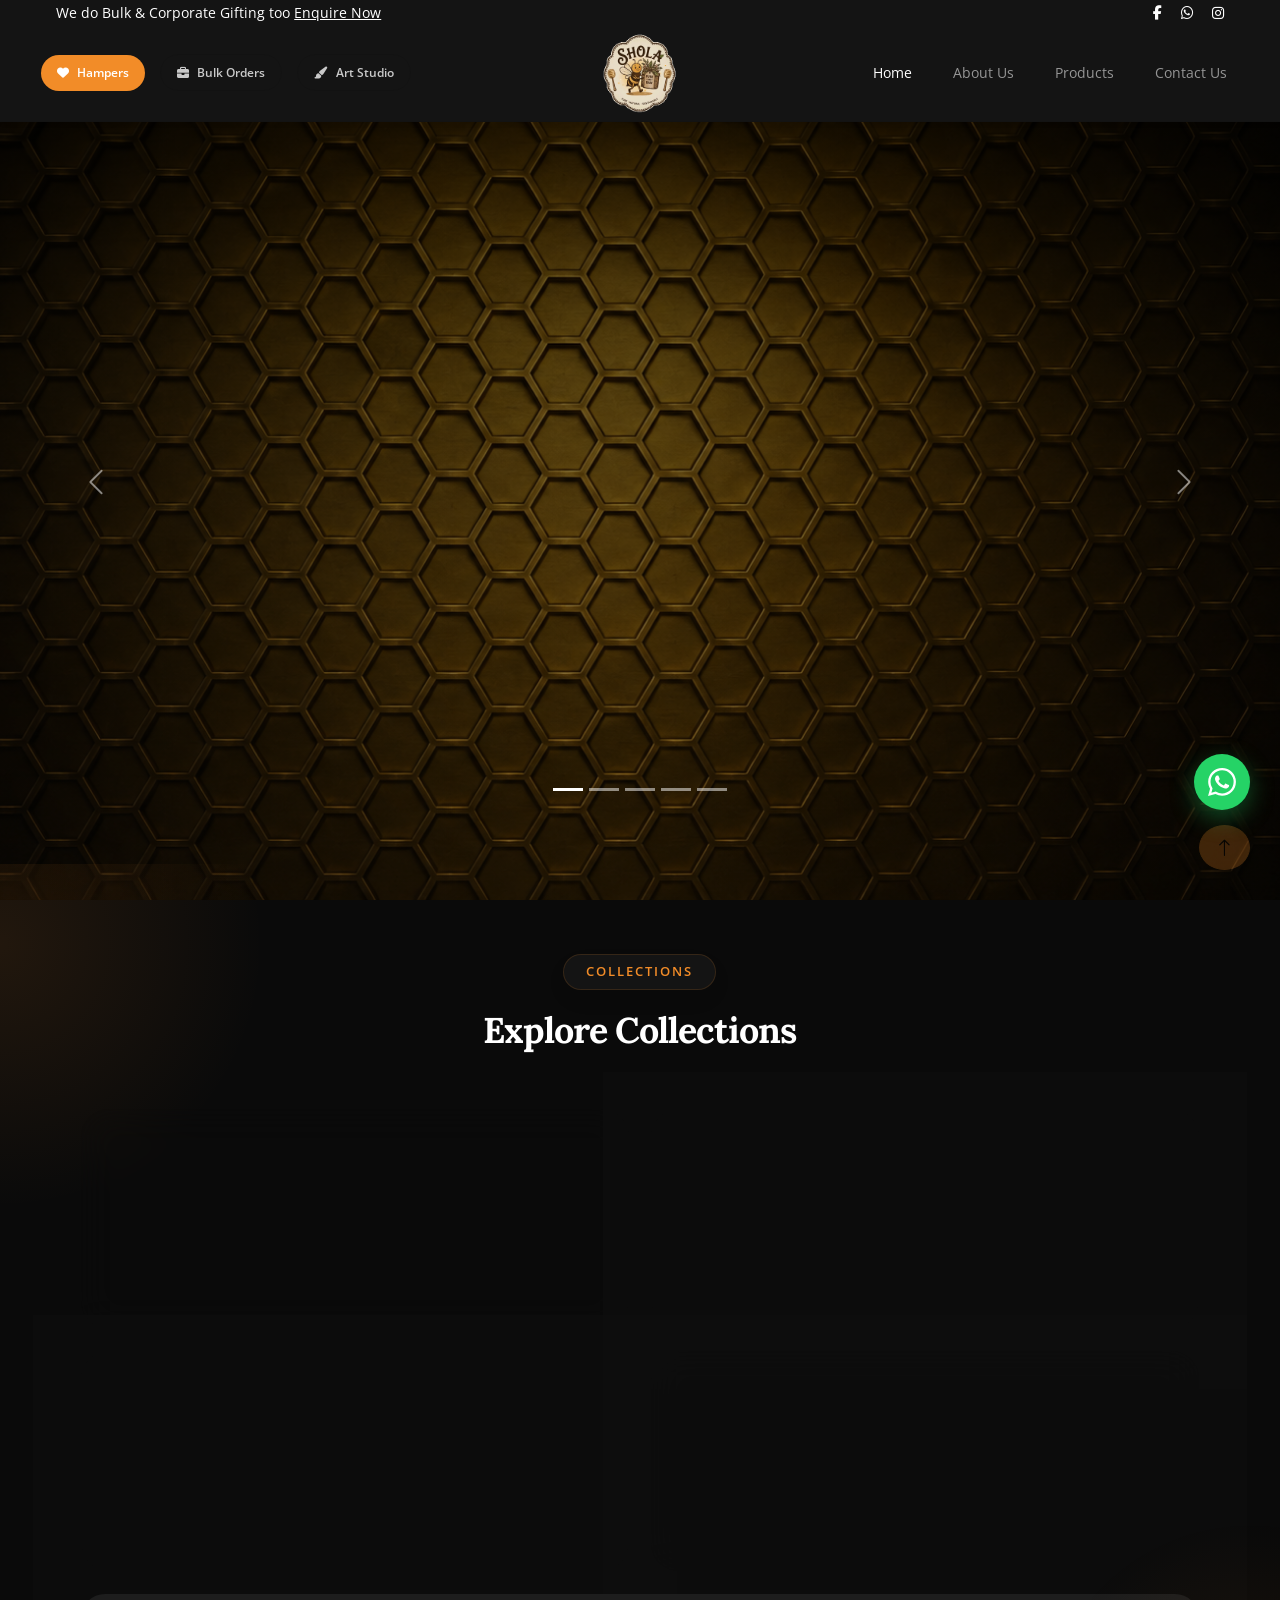
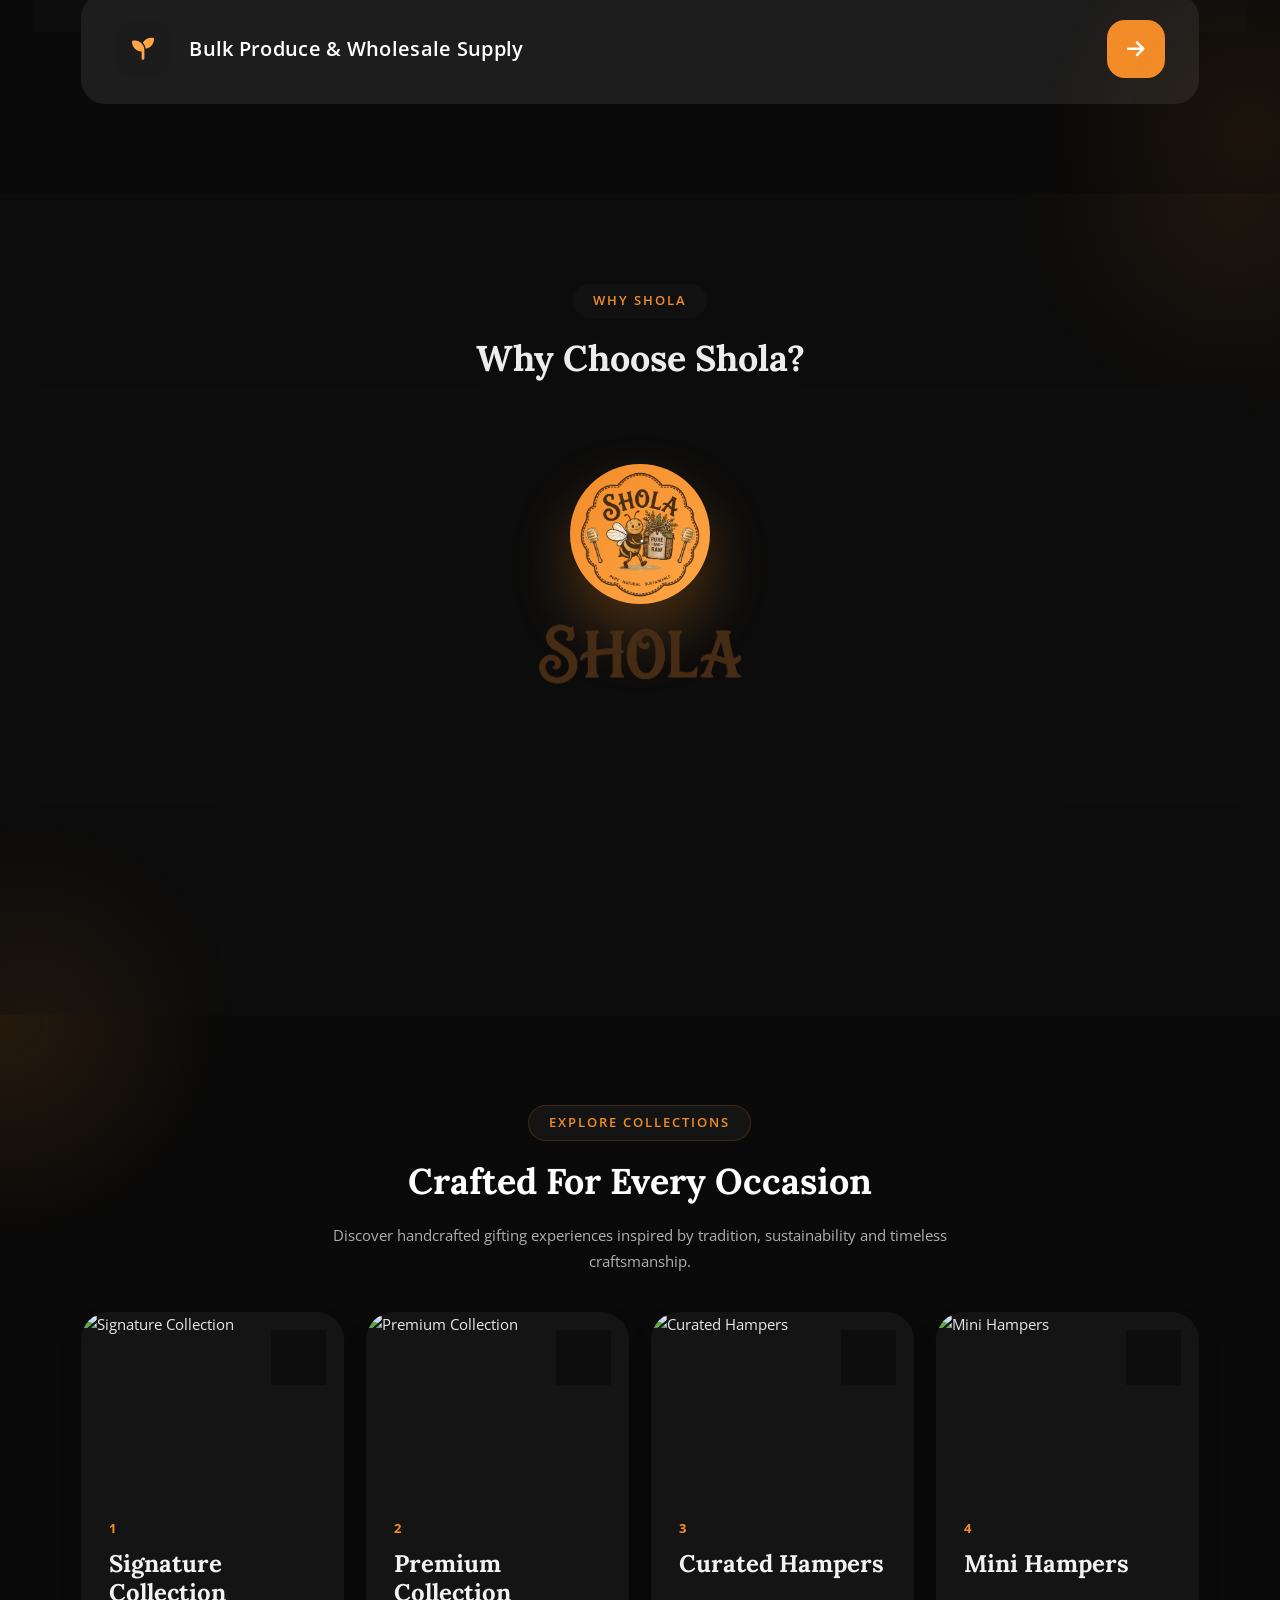
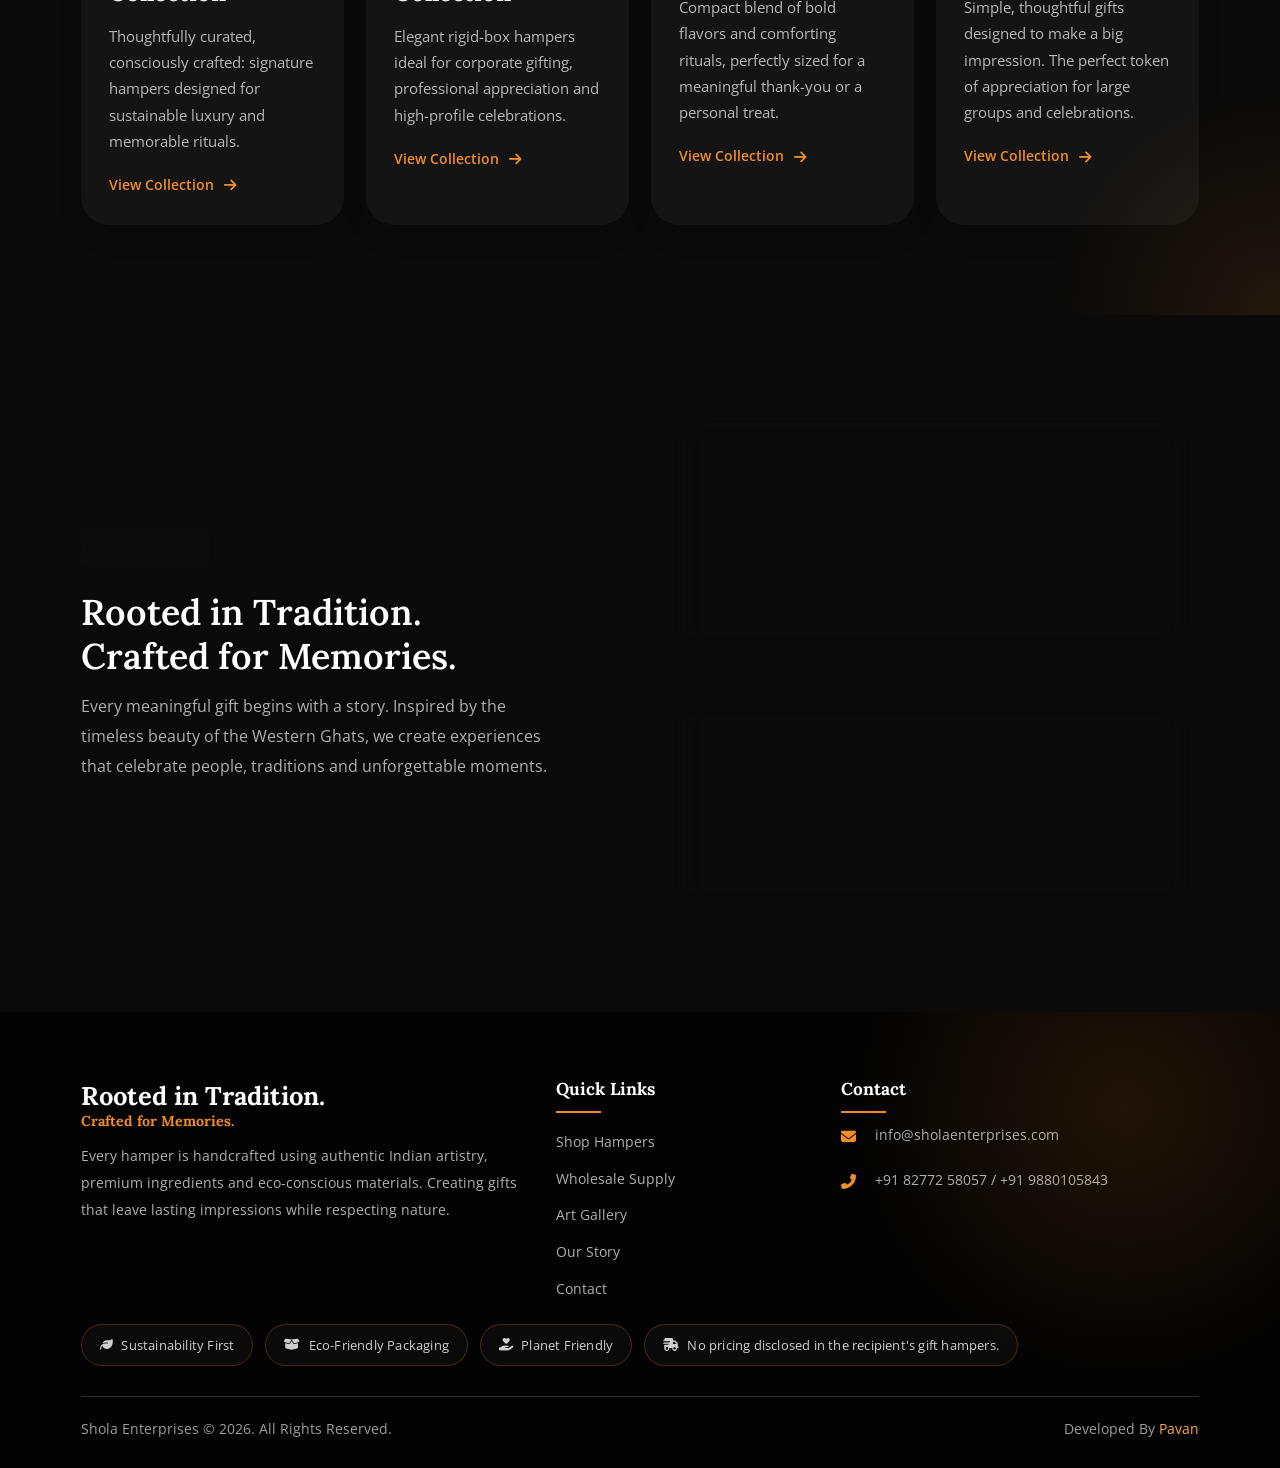
==== commit 6623b1d4: "Product linking" ====
--- a/index.html
+++ b/index.html
@@ -130,7 +130,7 @@
 
                         <div class="col-xl-6">
 
-                            <div class="shola-collection-card shola-feature-card" onclick="window.location.href='/products.html'">
+                            <div class="shola-collection-card shola-feature-card" onclick="window.location.href='/products.html?collection=0'">
 
                                 <div class="shola-card-icon">
 
@@ -177,7 +177,7 @@
 
                         <div class="col-xl-6">
 
-                            <div class="shola-collection-card" onclick="window.location.href='/products.html'">
+                            <div class="shola-collection-card" onclick="window.location.href='/products.html?collection=1'">
 
                                 <div class="shola-card-icon">
 
@@ -212,7 +212,7 @@
 
                         <div class="col-xl-6">
 
-                            <div class="shola-collection-card" onclick="window.location.href='/products.html'">
+                            <div class="shola-collection-card" onclick="window.location.href='/products.html?collection=2'">
 
                                 <div class="shola-card-icon">
 
@@ -263,7 +263,7 @@
 
                         <div class="col-xl-6">
 
-                            <div class="shola-collection-card" onclick="window.location.href='/products.html'">
+                            <div class="shola-collection-card" onclick="window.location.href='/products.html?collection=3'">
 
                                 <div class="shola-card-icon">
 
@@ -302,7 +302,7 @@
 
                         <div class="col-12">
 
-                            <div class="shola-wholesale-strip">
+                            <div class="shola-wholesale-strip" onclick="window.location.href='/wholesale.html'">
 
                                 <div class="shola-strip-left">
 
@@ -504,7 +504,7 @@
 
                         <div class="col-xl-3 col-md-6">
 
-                            <div class="shola-collection-item" onclick="window.location.href='/products.html'">
+                            <div class="shola-collection-item" onclick="window.location.href='/products.html?collection=0'">
 
                                 <div class="shola-collection-image">
 
@@ -553,7 +553,7 @@
 
                         <div class="col-xl-3 col-md-6">
 
-                            <div class="shola-collection-item" onclick="window.location.href='/products.html'">
+                            <div class="shola-collection-item" onclick="window.location.href='/products.html?collection=1'">
 
                                 <div class="shola-collection-image">
 
@@ -602,7 +602,7 @@
 
                         <div class="col-xl-3 col-md-6">
 
-                            <div class="shola-collection-item" onclick="window.location.href='/products.html'">
+                            <div class="shola-collection-item" onclick="window.location.href='/products.html?collection=2'">
 
                                 <div class="shola-collection-image">
 
@@ -651,7 +651,7 @@
 
                         <div class="col-xl-3 col-md-6">
 
-                            <div class="shola-collection-item" onclick="window.location.href='/products.html'">
+                            <div class="shola-collection-item" onclick="window.location.href='/products.html?collection=3'">
 
                                 <div class="shola-collection-image">
 
--- a/css/style.css
+++ b/css/style.css
@@ -1,4 +1,4 @@
-﻿/********** Template CSS **********/
+/********** Template CSS **********/
 :root {
     --primary: #F28C28;
     --secondary: #F28C28;
@@ -10,16 +10,16 @@
     --font-display: 'Lora', 'Open Sans', serif;
     --font-body: 'Open Sans', Arial, sans-serif;
 
-    /* Type scale (rem — relative to the 15/14/13px root scale) */
+    /* Type scale (rem � relative to the 15/14/13px root scale) */
     --fs-xs: 0.75rem;          /* ~11px  captions */
     --fs-sm: 0.85rem;         /* ~12px  labels / badge chips */
     --fs-base: 0.95rem;       /* ~14px  base UI text */
     --fs-md: 1rem;            /* ~15px  paragraphs / buttons */
-    --fs-h4: clamp(1.1rem, 1.6vw, 1.3rem);   /* ~17–20px */
-    --fs-h3: clamp(1.3rem, 2vw, 1.6rem);     /* ~20–24px */
-    --fs-h2: clamp(1.6rem, 2.8vw, 2.5rem);   /* ~25–38px */
-    --fs-h1: clamp(2rem, 3.4vw, 2.8rem);     /* ~30–42px */
-    --fs-hero: clamp(2.6rem, 4.5vw, 4rem);   /* ~39–60px hero titles */
+    --fs-h4: clamp(1.1rem, 1.6vw, 1.3rem);   /* ~17�20px */
+    --fs-h3: clamp(1.3rem, 2vw, 1.6rem);     /* ~20�24px */
+    --fs-h2: clamp(1.6rem, 2.8vw, 2.5rem);   /* ~25�38px */
+    --fs-h1: clamp(2rem, 3.4vw, 2.8rem);     /* ~30�42px */
+    --fs-hero: clamp(2.6rem, 4.5vw, 4rem);   /* ~39�60px hero titles */
 
     /* Text colors */
     --text-strong: #F2F2F2;
@@ -60,6 +60,89 @@
     z-index: 99;
 }
 
+
+/* =========================
+   WhatsApp Floating Button
+   ========================= */
+.whatsapp-float {
+    position: fixed;
+    right: 30px;
+    bottom: 90px;
+    display: inline-flex;
+    align-items: center;
+    justify-content: center;
+    width: 56px;
+    height: 56px;
+    border-radius: 50%;
+    background-color: #25D366;
+    color: #ffffff;
+    box-shadow: 0 8px 24px rgba(37, 211, 102, 0.35);
+    text-decoration: none;
+    z-index: 3000;
+    transition: background-color 0.3s ease, box-shadow 0.3s ease, transform 0.3s ease;
+    overflow: hidden;
+    white-space: nowrap;
+}
+
+.whatsapp-float__icon {
+    display: inline-flex;
+    align-items: center;
+    justify-content: center;
+    width: 56px;
+    height: 56px;
+    flex-shrink: 0;
+    line-height: 0;
+}
+
+.whatsapp-float__icon svg {
+    display: block;
+    width: 28px;
+    height: 28px;
+    transition: transform 0.3s ease;
+}
+
+.whatsapp-float__text {
+    font-family: "Open Sans", sans-serif;
+    font-size: 14px;
+    font-weight: 600;
+    color: #ffffff;
+    max-width: 0;
+    opacity: 0;
+    padding-left: 0;
+    letter-spacing: 0.02em;
+    transition: max-width 0.3s ease, opacity 0.3s ease, padding-left 0.3s ease;
+    overflow: hidden;
+}
+
+.whatsapp-float:hover {
+    background-color: #1ebe5d;
+    box-shadow: 0 10px 28px rgba(37, 211, 102, 0.45);
+    transform: translateY(-3px) scale(1.05);
+}
+
+.whatsapp-float:hover .whatsapp-float__icon svg {
+
+    transform: scale(1.1);
+}
+
+.whatsapp-float:hover .whatsapp-float__text {
+    max-width: 140px;
+    opacity: 1;
+    padding-left: 8px;
+    /* tooltip for right-side button */
+}
+
+/* Keep it circular icon only on mobile/tablets */
+@media (max-width: 991.98px) {
+    .whatsapp-float:hover .whatsapp-float__text {
+        max-width: 0;
+        opacity: 0;
+        padding-left: 0;
+    }
+    .whatsapp-float:hover {
+        transform: translateY(-3px);
+    }
+}
 .my-6 {
     margin-top: 6rem;
     margin-bottom: 6rem;
@@ -112,104 +195,12 @@
 
 .btn.btn-primary:hover,
 .btn.btn-primary:focus,
-.btn.btn-primary:active,
-.btn.btn-primary:not(:disabled):not(.disabled):active {
-    background-color: #E07B1F;
-    border-color: #E07B1F;
+.btn.btn-primary:active {
+    background-color: #F28C28;
+    border-color: #F28C28;
     color: #0A0A0A;
 }
 
-.btn-square {
-    width: 38px;
-    height: 38px;
-}
-
-.btn-sm-square {
-    width: 32px;
-    height: 32px;
-}
-
-.btn-lg-square {
-    width: 48px;
-    height: 48px;
-}
-
-.btn-square,
-.btn-sm-square,
-.btn-lg-square {
-    padding: 0;
-    display: flex;
-    align-items: center;
-    justify-content: center;
-    font-weight: normal;
-}
-
-
-/*** Navbar ***/
-.fixed-top {
-    transition: .5s;
-}
-
-.top-bar {
-    background: #000000;
-    height: 45px;
-    border-bottom: 1px solid rgba(0, 0, 0, .07);
-}
-
-.navbar .dropdown-toggle::after {
-    border: none;
-    content: "\f107";
-    font-family: 'Open Sans', Arial, sans-serif;
-    font-weight: 900;
-    vertical-align: middle;
-    margin-left: 8px;
-}
-
-.navbar .navbar-nav .nav-link {
-    padding: 25px 15px;
-    color: #C9C9C9;
-    font-weight: 500;
-    outline: none;
-}
-
-.navbar .navbar-nav .nav-link:hover,
-.navbar .navbar-nav .nav-link.active {
-    color: #F28C28;
-    font-weight: bold;
-}
-
-@media (max-width: 991.98px) {
-    .navbar .navbar-nav {
-        margin-top: 10px;
-        border-top: 1px solid rgba(0, 0, 0, .07);
-        background: #141414;
-    }
-
-    .navbar .navbar-nav .nav-link {
-        padding: 10px 0;
-    }
-}
-
-@media (min-width: 992px) {
-    /* smoother dropdown: fade + slide instead of 3D rotate */
-    .navbar .nav-item .dropdown-menu {
-        display: block;
-        visibility: hidden;
-        top: 100%;
-        transform: translateY(8px);
-        transition: transform .18s ease, opacity .18s ease;
-        opacity: 0;
-        z-index: 2050;
-        min-width: 220px;
-    }
-
-    .navbar .nav-item:hover .dropdown-menu {
-        transform: translateY(0);
-        visibility: visible;
-        opacity: 1;
-        color: #F28C28; 
-    }
-}
 
 /* General navbar/dropdown styling */
 .navbar {
@@ -1290,7 +1281,7 @@
     -moz-background-size: cover;
 }
 
-/* Fixed attachment only where it performs well (desktop / tablets ≥992px) */
+/* Fixed attachment only where it performs well (desktop / tablets =992px) */
 @media (min-width: 992px) {
     body {
         background-attachment: fixed;
@@ -8113,6 +8104,79 @@
 display:block;
 
 }
+/* ----- Shola art image carousel (Bootstrap-based, per-card slider) ------- */
+.shola-art-carousel{
+    position: relative;
+    width: 100%;
+    aspect-ratio: 939 / 782;
+    border-radius: 28px;
+    overflow: hidden;
+    background: #141414;
+}
+
+.shola-art-carousel .carousel-inner,
+.shola-art-carousel .carousel-item{
+    height: 100%;
+}
+
+.shola-art-carousel .carousel-item img{
+    width: 100%;
+    height: 100%;
+    object-fit: cover;
+    display: block;
+    -webkit-user-drag: none;
+    user-select: none;
+}
+
+/* keep controls & dots above the glass overlay */
+.shola-art-carousel .carousel-control-prev,
+.shola-art-carousel .carousel-control-next,
+.shola-art-carousel .carousel-indicators{
+    z-index: 3;
+}
+
+/* round, subtle prev/next buttons */
+.shola-art-carousel .carousel-control-prev,
+.shola-art-carousel .carousel-control-next{
+    width: 40px;
+    height: 40px;
+    top: 50%;
+    bottom: auto;
+    transform: translateY(-50%);
+    border-radius: 50%;
+    background: rgba(10,10,10,0.4);
+    opacity: 0.9;
+}
+.shola-art-carousel .carousel-control-prev{ left: 12px; }
+.shola-art-carousel .carousel-control-next{ right: 12px; }
+.shola-art-carousel .carousel-control-prev:hover,
+.shola-art-carousel .carousel-control-next:hover{
+    background: rgba(242,140,40,0.9);
+    opacity: 1;
+}
+
+/* dot indicators */
+.shola-art-carousel .carousel-indicators{
+    bottom: 12px;
+    margin-bottom: 0;
+}
+.shola-art-carousel .carousel-indicators [data-bs-target]{
+    width: 8px;
+    height: 8px;
+    border-top-width: 0;
+    border-bottom-width: 0;
+    border-radius: 50%;
+    background-color: rgba(255,255,255,0.6);
+    background-clip: content-box;
+    border: 0;
+    margin: 0 4px;
+    opacity: 1;
+}
+.shola-art-carousel .carousel-indicators .active{
+    background-color: #F28C28;
+    transform: scale(1.25);
+    opacity: 1;
+}
 
 /*========================*/
 
@@ -8137,6 +8201,7 @@
 0 20px 40px rgba(0,0,0,.1);
 
 position:relative;
+    z-index:  2;
 
 }
 
@@ -8360,13 +8425,13 @@
 
 
 /* ================================================================
-   DESIGN SYSTEM — TYPOGRAPHY  (canonical)
+   DESIGN SYSTEM � TYPOGRAPHY  (canonical)
    Lives at the END of the stylesheet so these rules normalise the
    many hard-coded px sizes above via equal-specificity selectors
    (no !important). Colours stay per-component (brand identity).
    ================================================================ */
 
-/* Headings base — family / weight / line-height / tracking unified */
+/* Headings base � family / weight / line-height / tracking unified */
 h1, h2, h3, h4, h5, h6 {
     font-family: var(--font-display);
     font-weight: 700;
@@ -8383,7 +8448,7 @@
 
 p  { line-height: 1.75; }
 
-/* Page / section titles — h2 level */
+/* Page / section titles � h2 level */
 .shola-explore-title,
 .shola-why-title,
 .shola-section-heading,
@@ -8399,7 +8464,7 @@
     font-size: var(--fs-h2);
 }
 
-/* Footer brand statement — intentionally a step below page titles */
+/* Footer brand statement � intentionally a step below page titles */
 .shola-footer-title {
     font-size: clamp(1.4rem, 2vw, 1.9rem);
     line-height: 1.3;
@@ -8411,7 +8476,7 @@
     line-height: 1.15;
 }
 
-/* Card / block titles — h3 level */
+/* Card / block titles � h3 level */
 .shola-card-content h3,
 .shola-collection-content h3,
 .shola-hamper-content h3,
@@ -8424,14 +8489,14 @@
     font-size: var(--fs-h3);
 }
 
-/* Small card titles — h4 level */
+/* Small card titles � h4 level */
 .shola-why-card h4,
 .shola-about-card h4,
 .shola-feature-card h4 {
     font-size: var(--fs-h4);
 }
 
-/* Subtitles / leads — fixes legacy `[class*="title"]` substring match
+/* Subtitles / leads � fixes legacy `[class*="title"]` substring match
    that inflated `.x-subtitle` classes to heading sizes */
 .section-subtitle,
 .gh-art-subtitle,
@@ -8448,7 +8513,7 @@
     letter-spacing: normal;
 }
 
-/* Eyebrow / label / tag chips — one size, weight, tracking, casing */
+/* Eyebrow / label / tag chips � one size, weight, tracking, casing */
 .shola-explore-label,
 .shola-why-tag,
 .shola-about-tag,
@@ -8479,7 +8544,7 @@
     letter-spacing: 2px;
 }
 
-/* Body copy on light surfaces — one colour, size and rhythm */
+/* Body copy on light surfaces � one colour, size and rhythm */
 .shola-about-text,
 .shola-section-text,
 .shola-why-card p,
@@ -8498,7 +8563,7 @@
 
 
 /* ================================================================
-   DESIGN SYSTEM — BUTTONS  (canonical)
+   DESIGN SYSTEM � BUTTONS  (canonical)
    Shared pill-button foundation + per-surface colour identity.
    Consistent height, padding, type, radius, icon alignment and
    hover / focus-visible / active / disabled states everywhere.
@@ -8527,7 +8592,7 @@
     transition: var(--btn-transition);
 }
 
-/* Hover — one consistent lift (colours stay per-surface) */
+/* Hover � one consistent lift (colours stay per-surface) */
 .shola-contact-btn:hover,
 .shola-product-link:hover,
 .shola-wholesale-cta a:hover,
@@ -8558,7 +8623,7 @@
     box-shadow: 0 6px 16px rgba(0, 0, 0, .12);
 }
 
-/* Focus — visible keyboard ring */
+/* Focus � visible keyboard ring */
 .shola-contact-btn:focus-visible,
 .shola-product-link:focus-visible,
 .shola-wholesale-cta a:focus-visible,
@@ -8567,7 +8632,7 @@
     box-shadow: var(--btn-focus-ring);
 }
 
-/* Selection controls — collection tabs & product selector */
+/* Selection controls � collection tabs & product selector */
 .shola-tab,
 .shola-product-selector {
     display: inline-flex;
@@ -8620,7 +8685,7 @@
     box-shadow: none !important;
 }
 
-/* Mobile usability — primary CTAs become full-width targets */
+/* Mobile usability � primary CTAs become full-width targets */
 @media (max-width: 767.98px) {
 
     .shola-contact-btn,
@@ -8639,14 +8704,14 @@
 
 
 /* ================================================================
-   DESIGN SYSTEM — LAYOUT & SECTION RHYTHM  (canonical)
+   DESIGN SYSTEM � LAYOUT & SECTION RHYTHM  (canonical)
    One vertical rhythm + one content rail for every main section.
-   Fluid clamp() covers phone → 4K intentionally (no breakpoint
+   Fluid clamp() covers phone ? 4K intentionally (no breakpoint
    shrinking of the desktop version).
    ================================================================ */
 
 :root {
-    --section-pad: clamp(3.5rem, 8vw, 6rem);   /* 56px → 96px */
+    --section-pad: clamp(3.5rem, 8vw, 6rem);   /* 56px ? 96px */
     --container-gutter: calc(var(--bs-gutter-x, 1.5rem) * 0.5);
 
     /* Content rail mirrors Bootstrap .container EXACTLY, so custom
@@ -8688,7 +8753,7 @@
     padding-inline: var(--container-gutter);
 }
 
-/* Card padding fallback — zero specificity (:where), so it only
+/* Card padding fallback � zero specificity (:where), so it only
    fills genuine gaps and always yields to component paddings */
 :where(.shola-why-card,
        .shola-collection-card,
@@ -8702,7 +8767,7 @@
 }
 
 /* --------------------------------------------------------------
-   Responsive stacking — tablet (768–991px) collapses together
+   Responsive stacking � tablet (768�991px) collapses together
    with the rest of the lg grid instead of shrinking the desktop
    two-column layout.
    -------------------------------------------------------------- */
@@ -8725,7 +8790,7 @@
 }
 
 /* --------------------------------------------------------------
-   Small phones — soften overlaps/compacts deliberately
+   Small phones � soften overlaps/compacts deliberately
    -------------------------------------------------------------- */
 @media (max-width: 575.98px) {
 
@@ -8745,13 +8810,13 @@
 
 
 /* ================================================================
-   DESIGN SYSTEM — CARDS & GRIDS  (canonical)
+   DESIGN SYSTEM � CARDS & GRIDS  (canonical)
    One geometry language for every repeated card surface:
    radius, padding, shadow, hover lift, chip shape, grid gaps.
    Per-surface backgrounds/borders (glass vs solid) stay intact.
    ================================================================ */
 
-/* Standard solid-interior cards — shared geometry */
+/* Standard solid-interior cards � shared geometry */
 .shola-collection-card,
 .shola-why-card,
 .shola-feature-card,
@@ -8765,7 +8830,7 @@
     box-shadow: var(--shadow-1);
 }
 
-/* Media-frame cards (full-bleed image top) — frame normalized only;
+/* Media-frame cards (full-bleed image top) � frame normalized only;
    their internal text blocks own the padding */
 .shola-collection-item,
 .shola-wholesale-card {
@@ -8822,7 +8887,7 @@
 
 
 /* ================================================================
-   DESIGN SYSTEM — FOOTER  (canonical)
+   DESIGN SYSTEM � FOOTER  (canonical)
    Left-aligned columns at every width; brand / links / contact
    share the site rail (.container); consistent chips & credit.
    ================================================================ */
@@ -8860,7 +8925,7 @@
 
 
 /* ================================================================
-   DESIGN SYSTEM — IMAGES, ICONS & FORMS  (canonical)
+   DESIGN SYSTEM � IMAGES, ICONS & FORMS  (canonical)
    Ratio-locked media, squish-proof icons, one accessible form kit.
    ================================================================ */
 
@@ -8943,7 +9008,7 @@
 input[type="checkbox"].shola-check { border-radius: 6px; }
 input[type="radio"].shola-check { border-radius: 50%; }
 
-/* Validation states — native, JS-free */
+/* Validation states � native, JS-free */
 .shola-input:user-invalid,
 .shola-input.is-invalid,
 .shola-input[aria-invalid="true"] {
@@ -8979,7 +9044,7 @@
 
 
 /* ================================================================
-   MOBILE QA HARDENING  (canonical — keep last)
+   MOBILE QA HARDENING  (canonical � keep last)
    Dedicated pass for 320 / 360 / 375 / 390 / 414 / 480 px.
    Readability floors, touch targets, dense-block compaction,
    long-string safety. Sits at EOF so its phone rules win the
@@ -9042,7 +9107,7 @@
 
 
 /* ================================================================
-   TABLET & DESKTOP QA  (canonical — keep last)
+   TABLET & DESKTOP QA  (canonical � keep last)
    ================================================================ */
 
 /* Header content rides the same stepped rail as page sections,
@@ -9088,5 +9153,142 @@
     }
 }
 
-
-
+.nav-gift-toggle a {
+    font-size: 12px !important;
+}
+
+.maps-section {
+    width: 100%;
+    max-width: 1400px;
+    margin: 0 auto;
+    padding: 50px 30px;
+    display: grid;
+    grid-template-columns: repeat(2, minmax(0, 1fr));
+    gap: 28px;
+    box-sizing: border-box;
+  }
+
+  .map-card {
+    background: #fff;
+    padding: 10px;
+    border-radius: 20px;
+    box-shadow: 0 8px 30px rgba(0, 0, 0, 0.10);
+    border: 1px solid rgba(0, 0, 0, 0.06);
+    overflow: hidden;
+    transition: transform 0.3s ease, box-shadow 0.3s ease;
+  }
+
+  .map-card:hover {
+    transform: translateY(-5px);
+    box-shadow: 0 14px 35px rgba(0, 0, 0, 0.15);
+  }
+
+  .map-frame {
+    width: 100%;
+    height: 450px;
+    border-radius: 14px;
+    overflow: hidden;
+  }
+
+  .map-frame iframe {
+    width: 100%;
+    height: 100%;
+    border: 0;
+    display: block;
+  }
+
+  @media (max-width: 768px) {
+    .maps-section {
+      grid-template-columns: 1fr;
+      gap: 24px;
+      padding: 30px 16px;
+    }
+
+    .map-card {
+      border-radius: 16px;
+      padding: 8px;
+    }
+
+    .map-frame {
+      height: 350px;
+      border-radius: 11px;
+    }
+  }
+
+  .painting-name {
+    position: absolute;
+    top: 50%;
+    left: 50%;
+    transform: translate(-50%, -50%);
+    color: #fff;
+    text-align: center;
+    margin: 0;
+    font-size: 24px;
+    font-weight: 600;
+    text-shadow: 0 2px 8px rgba(0,0,0,0.7);
+}
+
+@media (max-width: 768px) {
+    .painting-name {
+        top: 50%;
+        left: 50%;
+        transform: translate(-50%, -50%);
+    }
+}
+
+.collection-heading {
+  position: relative;
+  display: flex;
+  align-items: center;
+  margin: 28px 0 18px;
+  color: #f5f5f5;
+  font-size: 18px;
+  font-weight: 500;
+  letter-spacing: 0.2px;
+}
+
+.collection-heading::before,
+.collection-heading::after {
+  content: "";
+  height: 1px;
+  flex: 0 1 35px;
+}
+
+.collection-heading::before {
+  margin-right: 12px;
+  background: linear-gradient(
+    to right,
+    transparent,
+    #c96d17
+  );
+}
+
+.collection-heading::after {
+  margin-left: 12px;
+  background: linear-gradient(
+    to left,
+    transparent,
+    #c96d17
+  );
+}
+
+/* Mobile */
+@media (max-width: 600px) {
+  .collection-heading {
+    margin: 20px 0 14px;
+    font-size: 15px;
+  }
+
+  .collection-heading::before,
+  .collection-heading::after {
+    flex-basis: 22px;
+  }
+
+  .collection-heading::before {
+    margin-right: 9px;
+  }
+
+  .collection-heading::after {
+    margin-left: 9px;
+  }
+}
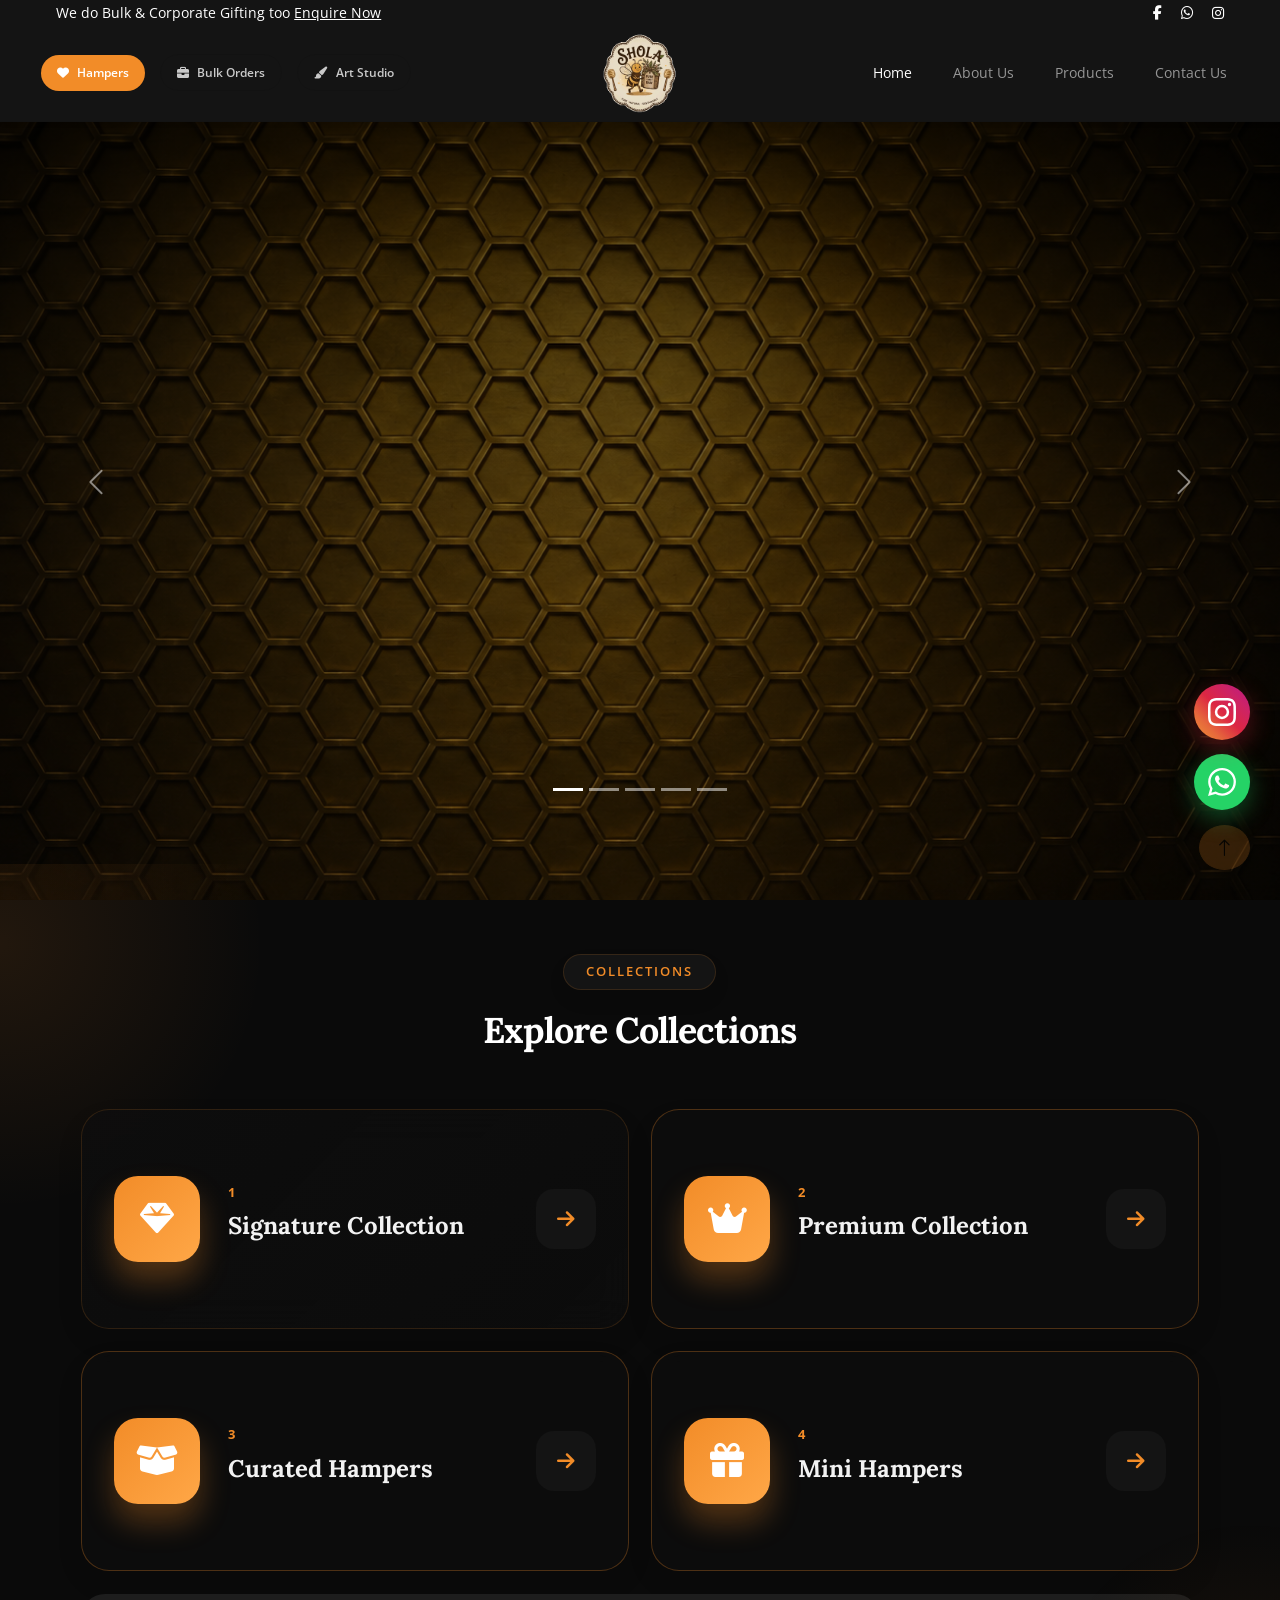
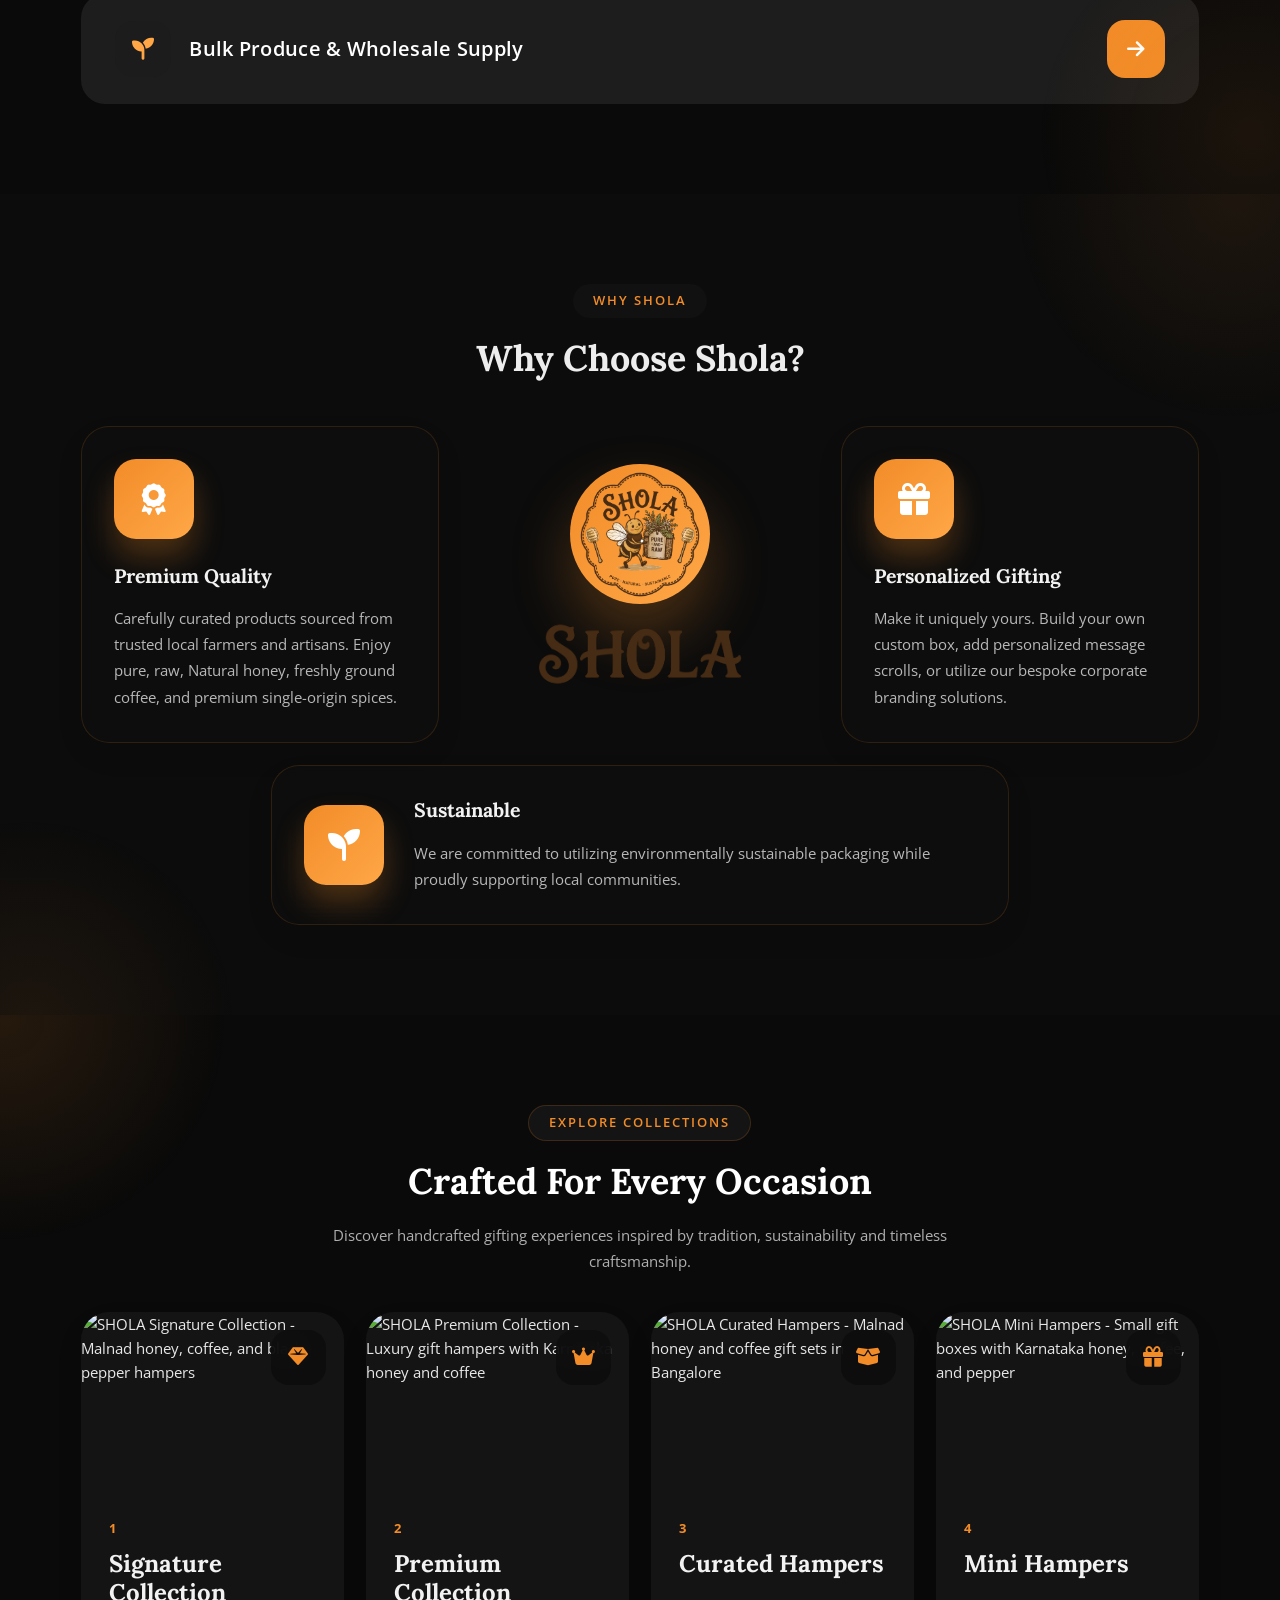
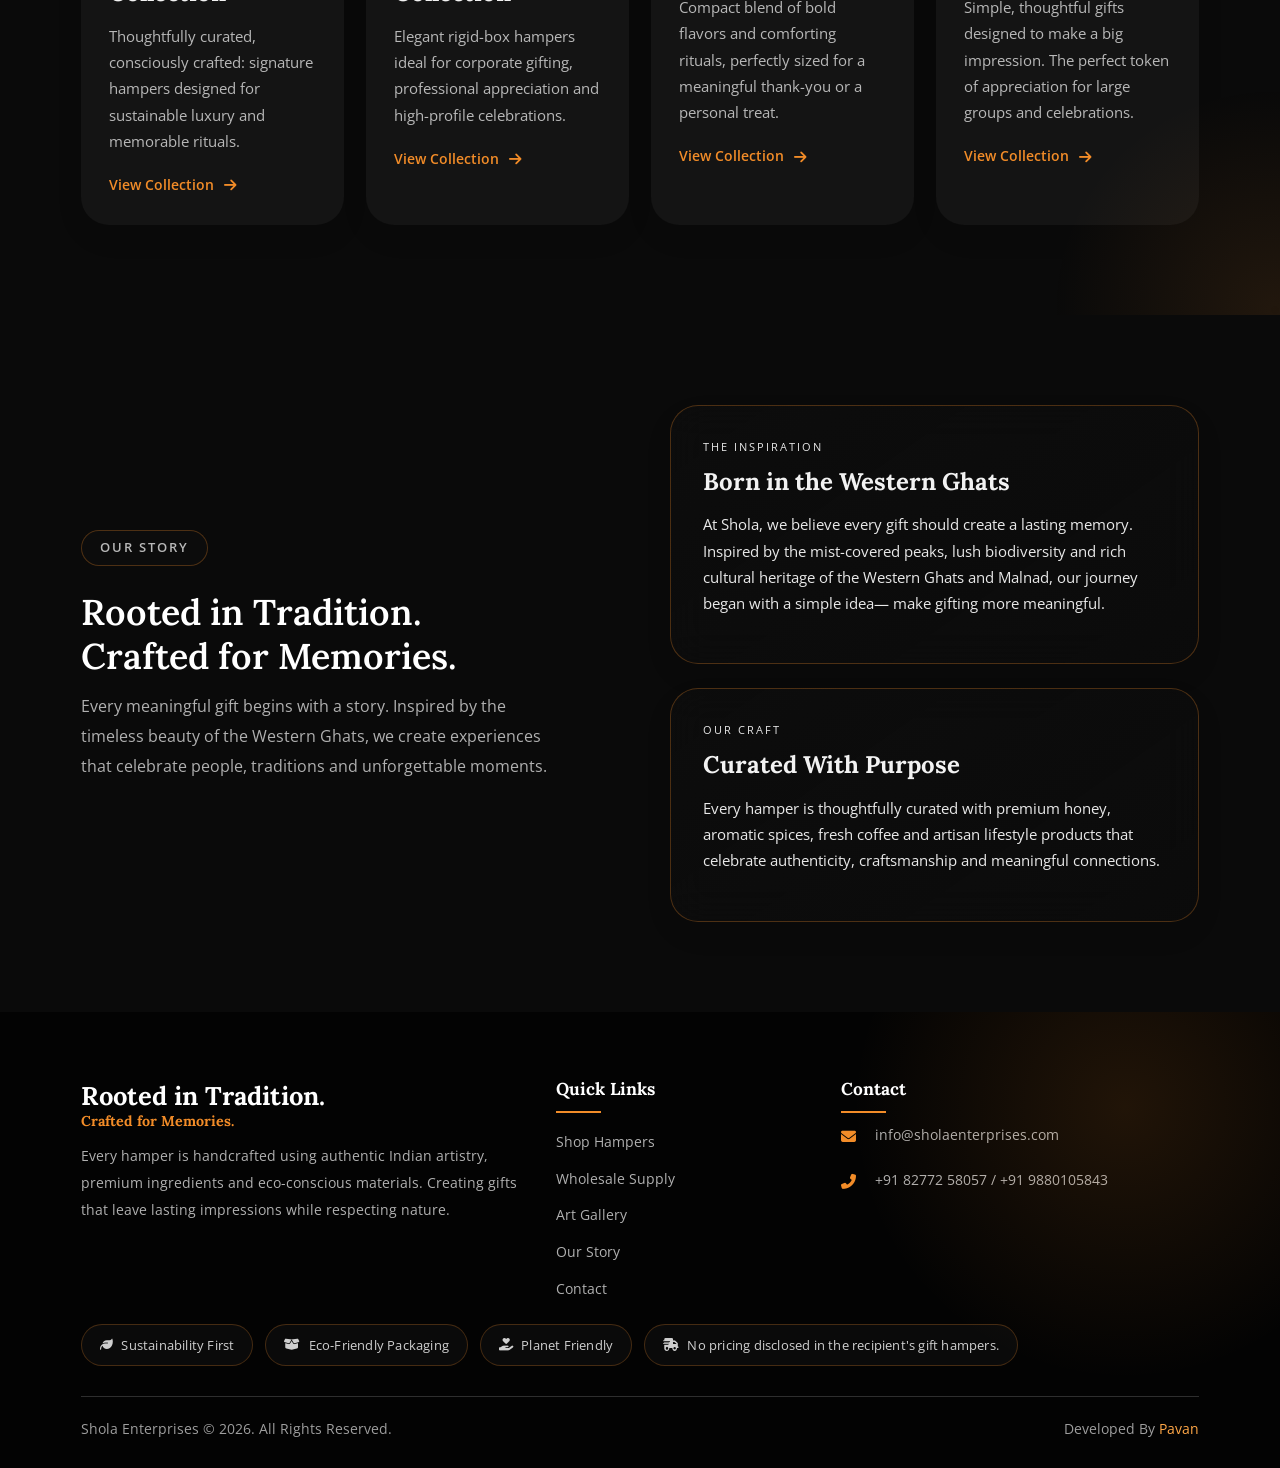
==== commit 3db15624: "SEO keywords updated" ====
--- a/index.html
+++ b/index.html
@@ -3,10 +3,28 @@
 
 <head>
     <meta charset="utf-8">
-    <title>Shola</title>
+    <title>SHOLA | Gift Hampers</title>
     <meta content="width=device-width, initial-scale=1.0" name="viewport">
-    <meta content="" name="keywords">
-    <meta content="" name="description">
+    <meta name="robots" content="index, follow">
+    <meta content="SHOLA offers authentic Malnad products in Bangalore - pure honey, filter coffee powder, and premium black pepper. Handcrafted gifts inspired by Karnataka's Western Ghats." name="description">
+    <meta content="SHOLA, Malnad products, honey in Bangalore, pure honey Bangalore, natural honey Bangalore, Malnad honey, coffee powder Bangalore, filter coffee powder Bangalore, Malnad coffee, black pepper Bangalore, pure black pepper, Malnad black pepper, Western Ghats black pepper, Karnataka black pepper, whole black pepper" name="keywords">
+
+    <!-- Open Graph / Facebook -->
+    <meta property="og:type" content="website">
+    <meta property="og:url" content="https://sholaenterprises.com/">
+    <meta property="og:title" content="SHOLA | Malnad Honey, Coffee & Black Pepper in Bangalore">
+    <meta property="og:description" content="Discover SHOLA's authentic Malnad products - pure honey, filter coffee powder, and black pepper in Bangalore. Handcrafted gifts inspired by Karnataka's Western Ghats.">
+    <meta property="og:image" content="https://sholaenterprises.com/img/shola-logo.png">
+
+    <!-- Twitter/X -->
+    <meta name="twitter:card" content="summary_large_image">
+    <meta name="twitter:url" content="https://sholaenterprises.com/">
+    <meta name="twitter:title" content="SHOLA | Malnad Honey, Coffee & Black Pepper in Bangalore">
+    <meta name="twitter:description" content="Discover SHOLA's authentic Malnad products - pure honey, filter coffee powder, and black pepper in Bangalore. Handcrafted gifts inspired by Karnataka's Western Ghats.">
+    <meta name="twitter:image" content="https://sholaenterprises.com/img/shola-logo.png">
+
+    <!-- Canonical -->
+    <link rel="canonical" href="https://sholaenterprises.com/">
 
     <!-- Favicon -->
     <link href="img/shola-logo.png" rel="icon">
@@ -32,6 +50,65 @@
     <link href="css/style.css" rel="stylesheet">
 
     <link rel="stylesheet" href="https://cdnjs.cloudflare.com/ajax/libs/font-awesome/6.5.2/css/all.min.css">
+
+    <!-- Structured Data -->
+    <script type="application/ld+json">
+    {
+        "@context": "https://schema.org",
+        "@type": "Organization",
+        "name": "SHOLA",
+        "alternateName": "Shola Enterprises",
+        "url": "https://sholaenterprises.com",
+        "logo": "https://sholaenterprises.com/img/shola-logo.png",
+        "description": "SHOLA offers authentic Malnad products in Bangalore including pure honey, filter coffee powder, and premium black pepper.",
+        "address": {
+            "@type": "PostalAddress",
+            "streetAddress": "#121 Ashlesha, 6th Cross, 3rd Main Road, Banashankari 5th Stage",
+            "addressLocality": "Bangalore",
+            "addressRegion": "Karnataka",
+            "postalCode": "560061",
+            "addressCountry": "IN"
+        },
+        "contactPoint": {
+            "@type": "ContactPoint",
+            "telephone": "+91-8277258057",
+            "contactType": "sales",
+            "areaServed": "Bangalore",
+            "availableLanguage": ["English", "Kannada"]
+        },
+        "sameAs": [
+            "https://www.instagram.com/sholaenterprises26",
+            "https://wa.me/919880105843"
+        ]
+    }
+    </script>
+    <script type="application/ld+json">
+    {
+        "@context": "https://schema.org",
+        "@type": "WebSite",
+        "name": "SHOLA",
+        "url": "https://sholaenterprises.com",
+        "potentialAction": {
+            "@type": "SearchAction",
+            "target": "https://sholaenterprises.com/search?q={search_term_string}",
+            "query-input": "required name=search_term_string"
+        }
+    }
+    </script>
+    <script type="application/ld+json">
+    {
+        "@context": "https://schema.org",
+        "@type": "BreadcrumbList",
+        "itemListElement": [
+            {
+                "@type": "ListItem",
+                "position": 1,
+                "name": "Home",
+                "item": "https://sholaenterprises.com/"
+            }
+        ]
+    }
+    </script>
 </head>
 
 <body>
@@ -60,27 +137,29 @@
                     <div class="carousel-inner">
                         <div class="carousel-item active" data-bs-interval="8000">
                             <video class="d-block w-100" autoplay muted playsinline loop
-                                style="object-fit: cover; width: 100%; height: 100%;">
+                                style="object-fit: cover; width: 100%; height: 100%;" aria-label="SHOLA welcome video showcasing Malnad products" width="800" height="400">
                                 <source src="https://interactive-examples.mdn.mozilla.net/media/cc0-videos/flower.mp4"
                                     type="video/mp4">
                                 Your browser does not support the video tag.
                             </video>
                             <div class="carousel-caption d-none d-md-block">
-                                <h5>Watch our welcome preview</h5>
+                                <h5>Welcome to SHOLA - Authentic Malnad Products in Bangalore</h5>
                             </div>
                         </div>
                         <div class="carousel-item">
                             <img class="d-block w-100"
                                 src="data:image/svg+xml;charset=UTF-8,%3Csvg%20width%3D%22800%22%20height%3D%22400%22%20xmlns%3D%22http%3A%2F%2Fwww.w3.org%2F2000%2Fsvg%22%20viewBox%3D%220%200%20800%20400%22%20preserveAspectRatio%3D%22none%22%3E%3Cdefs%3E%3Cstyle%20type%3D%22text%2Fcss%22%3E%23holder_19f931001fd%20text%20%7B%20fill%3A%23444%3Bfont-weight%3Anormal%3Bfont-family%3AHelvetica%2C%20monospace%3Bfont-size%3A40pt%20%7D%20%3C%2Fstyle%3E%3C%2Fdefs%3E%3Cg%20id%3D%22holder_19f931001fd%22%3E%3Crect%20width%3D%22800%22%20height%3D%22400%22%20fill%3D%22%23666%22%3E%3C%2Frect%3E%3Cg%3E%3Ctext%20x%3D%22247.3125%22%20y%3D%22217.7%22%3ESecond%20slide%3C%2Ftext%3E%3C%2Fg%3E%3C%2Fg%3E%3C%2Fsvg%3E"
-                                alt="Slide 2">
+                                alt="SHOLA handcrafted gift hampers with Malnad honey, coffee, and black pepper" width="800" height="400" loading="eager" decoding="async">
                             <div class="carousel-caption d-none d-md-block">
+                                <h5>Handcrafted with Love - SHOLA Products</h5>
                             </div>
                         </div>
                         <div class="carousel-item">
                             <img class="d-block w-100"
                                 src="data:image/svg+xml;charset=UTF-8,%3Csvg%20width%3D%22800%22%20height%3D%22400%22%20xmlns%3D%22http%3A%2F%2Fwww.w3.org%2F2000%2Fsvg%22%20viewBox%3D%220%200%20800%20400%22%20preserveAspectRatio%3D%22none%22%3E%3Cdefs%3E%3Cstyle%20type%3D%22text%2Fcss%22%3E%23holder_19f931451af%20text%20%7B%20fill%3A%23333%3Bfont-weight%3Anormal%3Bfont-family%3AHelvetica%2C%20monospace%3Bfont-size%3A40pt%20%7D%20%3C%2Fstyle%3E%3C%2Fdefs%3E%3Cg%20id%3D%22holder_19f931451af%22%3E%3Crect%20width%3D%22800%22%20height%3D%22400%22%20fill%3D%22%23555%22%3E%3C%2Frect%3E%3Cg%3E%3Ctext%20x%3D%22276.9921875%22%20y%3D%22217.7%22%3EThird%20slide%3C%2Ftext%3E%3C%2Fg%3E%3C%2Fg%3E%3C%2Fsvg%3E"
-                                alt="Slide 3">
+                                alt="SHOLA pure honey and coffee products from Karnataka" width="800" height="400" loading="eager" decoding="async">
                             <div class="carousel-caption d-none d-md-block">
+                                <h5>Pure Honey & Premium Coffee from Karnataka</h5>
                             </div>
                         </div>
                     </div>
@@ -508,7 +587,7 @@
 
                                 <div class="shola-collection-image">
 
-                                    <img src="img/signature.jpg" class="img-fluid" alt="Signature Collection" loading="lazy" decoding="async">
+                                    <img src="img/signature.jpg" class="img-fluid" alt="SHOLA Signature Collection - Malnad honey, coffee, and black pepper hampers" loading="lazy" decoding="async">
 
                                     <div class="shola-overlay-icon">
 
@@ -557,7 +636,7 @@
 
                                 <div class="shola-collection-image">
 
-                                    <img src="img/premium.jpg" class="img-fluid" alt="Premium Collection" loading="lazy" decoding="async">
+                                    <img src="img/premium.jpg" class="img-fluid" alt="SHOLA Premium Collection - Luxury gift hampers with Karnataka honey and coffee" loading="lazy" decoding="async">
 
                                     <div class="shola-overlay-icon">
 
@@ -606,7 +685,7 @@
 
                                 <div class="shola-collection-image">
 
-                                    <img src="img/curated.jpg" class="img-fluid" alt="Curated Hampers" loading="lazy" decoding="async">
+                                    <img src="img/curated.jpg" class="img-fluid" alt="SHOLA Curated Hampers - Malnad honey and coffee gift sets in Bangalore" loading="lazy" decoding="async">
 
                                     <div class="shola-overlay-icon">
 
@@ -655,7 +734,7 @@
 
                                 <div class="shola-collection-image">
 
-                                    <img src="img/mini.jpg" class="img-fluid" alt="Mini Hampers" loading="lazy" decoding="async">
+                                    <img src="img/mini.jpg" class="img-fluid" alt="SHOLA Mini Hampers - Small gift boxes with Karnataka honey, coffee, and pepper" loading="lazy" decoding="async">
 
                                     <div class="shola-overlay-icon">
 
--- a/css/style.css
+++ b/css/style.css
@@ -143,6 +143,90 @@
         transform: translateY(-3px);
     }
 }
+
+/* =========================
+   Instagram Floating Button
+   ========================= */
+.instagram-float {
+    position: fixed;
+    right: 30px;
+    bottom: 160px;
+    display: inline-flex;
+    align-items: center;
+    justify-content: center;
+    width: 56px;
+    height: 56px;
+    border-radius: 50%;
+    background: linear-gradient(45deg, #f09433 0%, #e6683c 25%, #dc2743 50%, #cc2366 75%, #bc1888 100%);
+    color: #ffffff;
+    box-shadow: 0 8px 24px rgba(220, 39, 67, 0.35);
+    text-decoration: none;
+    z-index: 3000;
+    transition: background 0.3s ease, box-shadow 0.3s ease, transform 0.3s ease;
+    overflow: hidden;
+    white-space: nowrap;
+}
+
+.instagram-float__icon {
+    display: inline-flex;
+    align-items: center;
+    justify-content: center;
+    width: 56px;
+    height: 56px;
+    flex-shrink: 0;
+    line-height: 0;
+}
+
+.instagram-float__icon svg {
+    display: block;
+    width: 28px;
+    height: 28px;
+    transition: transform 0.3s ease;
+}
+
+.instagram-float__text {
+    font-family: "Open Sans", sans-serif;
+    font-size: 14px;
+    font-weight: 600;
+    color: #ffffff;
+    max-width: 0;
+    opacity: 0;
+    padding-left: 0;
+    letter-spacing: 0.02em;
+    transition: max-width 0.3s ease, opacity 0.3s ease, padding-left 0.3s ease;
+    overflow: hidden;
+}
+
+.instagram-float:hover {
+    background: linear-gradient(45deg, #f09433 0%, #e6683c 25%, #dc2743 50%, #cc2366 75%, #bc1888 100%);
+    box-shadow: 0 10px 28px rgba(220, 39, 67, 0.45);
+    transform: translateY(-3px) scale(1.05);
+}
+
+.instagram-float:hover .instagram-float__icon svg {
+
+    transform: scale(1.1);
+}
+
+.instagram-float:hover .instagram-float__text {
+    max-width: 140px;
+    opacity: 1;
+    padding-left: 8px;
+    /* tooltip for right-side button */
+}
+
+/* Keep it circular icon only on mobile/tablets */
+@media (max-width: 991.98px) {
+    .instagram-float:hover .instagram-float__text {
+        max-width: 0;
+        opacity: 0;
+        padding-left: 0;
+    }
+    .instagram-float:hover {
+        transform: translateY(-3px);
+    }
+}
+
 .my-6 {
     margin-top: 6rem;
     margin-bottom: 6rem;
@@ -9291,4 +9375,40 @@
   .collection-heading::after {
     margin-left: 9px;
   }
-}+}
+
+.ashwitha-social-icons {
+  display: flex;
+  align-items: center;
+  gap: 10px;
+  margin-top: 8px;
+}
+
+.ashwitha-social {
+  width: 21px;
+  height: 21px;
+  display: inline-flex;
+  align-items: center;
+  justify-content: center;
+  text-decoration: none;
+}
+
+.ashwitha-social svg {
+  width: 100%;
+  height: 100%;
+  fill: none;
+  stroke: currentColor;
+  stroke-width: 1.8;
+}
+
+.ashwitha-social.instagram {
+  color: #ff9a2e;
+}
+
+.ashwitha-social.whatsapp {
+  color: #25D366;
+}
+
+.ashwitha-social:hover {
+  transform: scale(1.1);
+}
